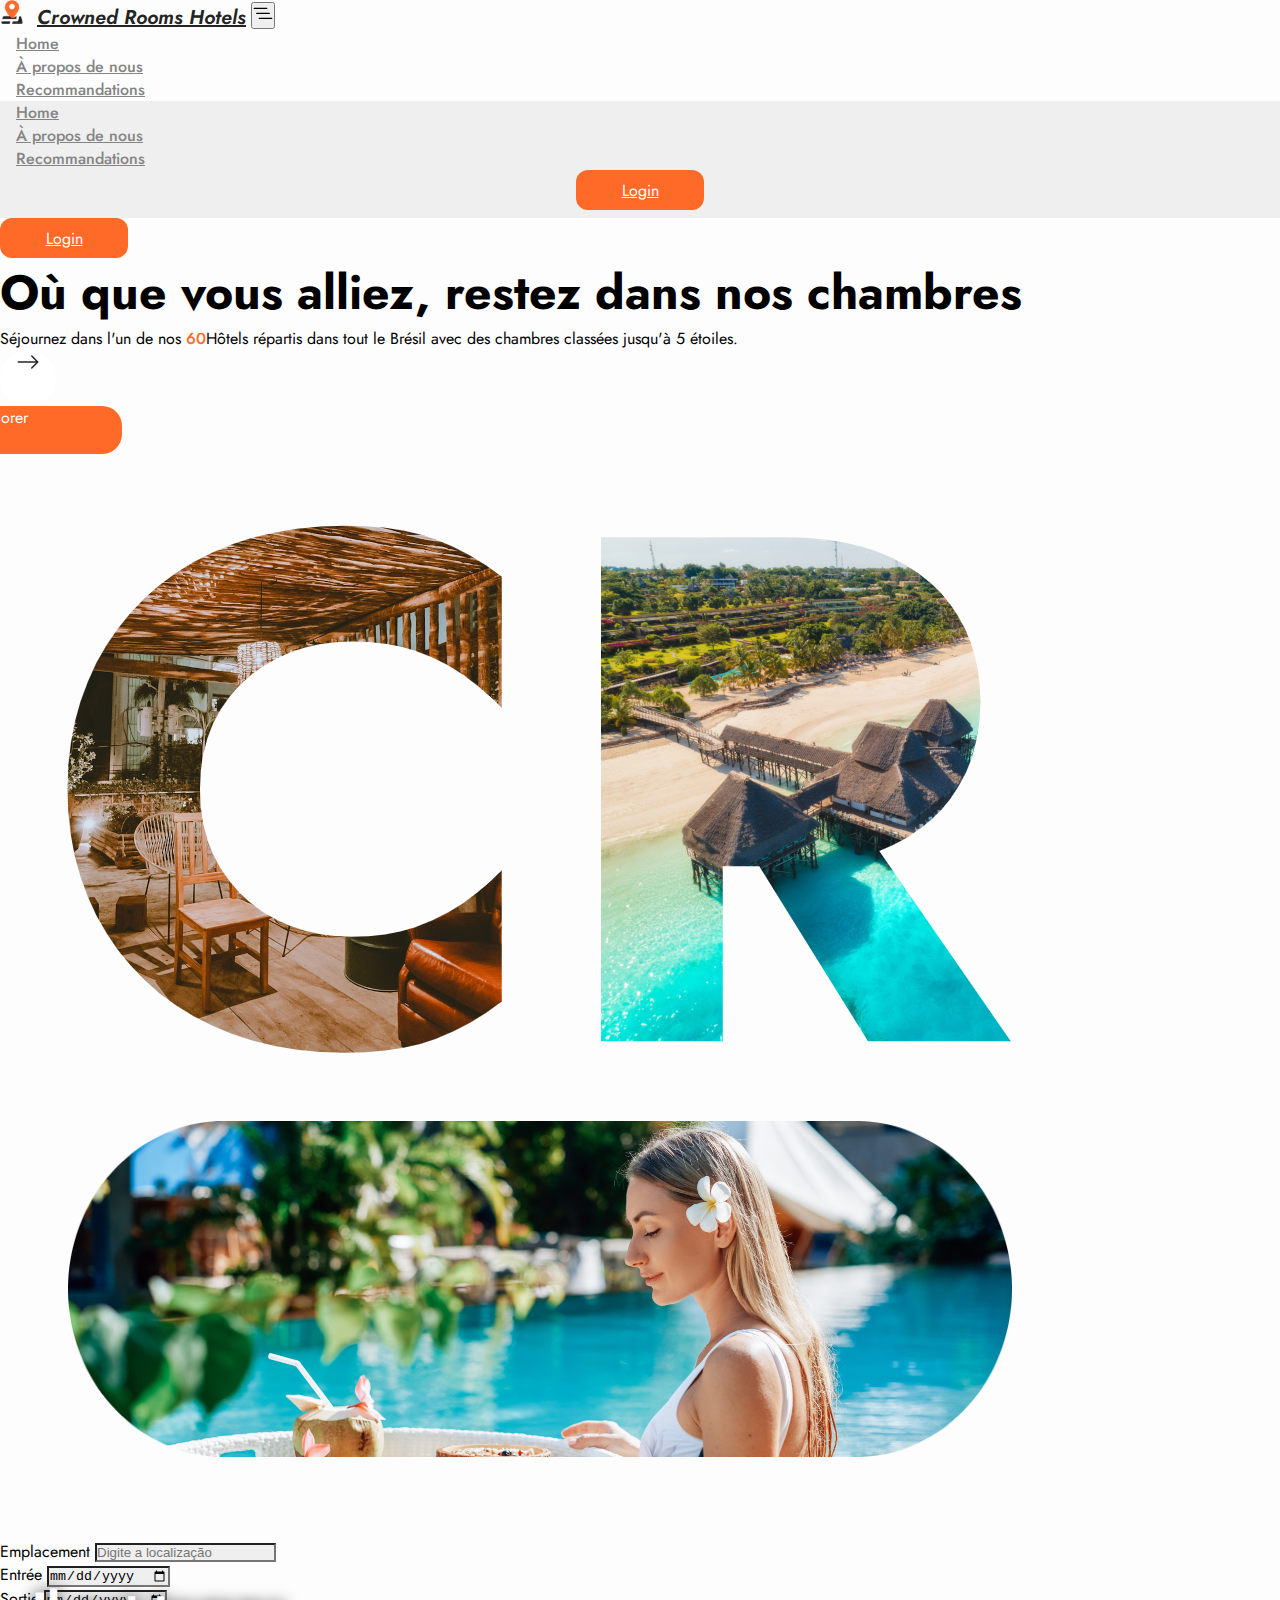
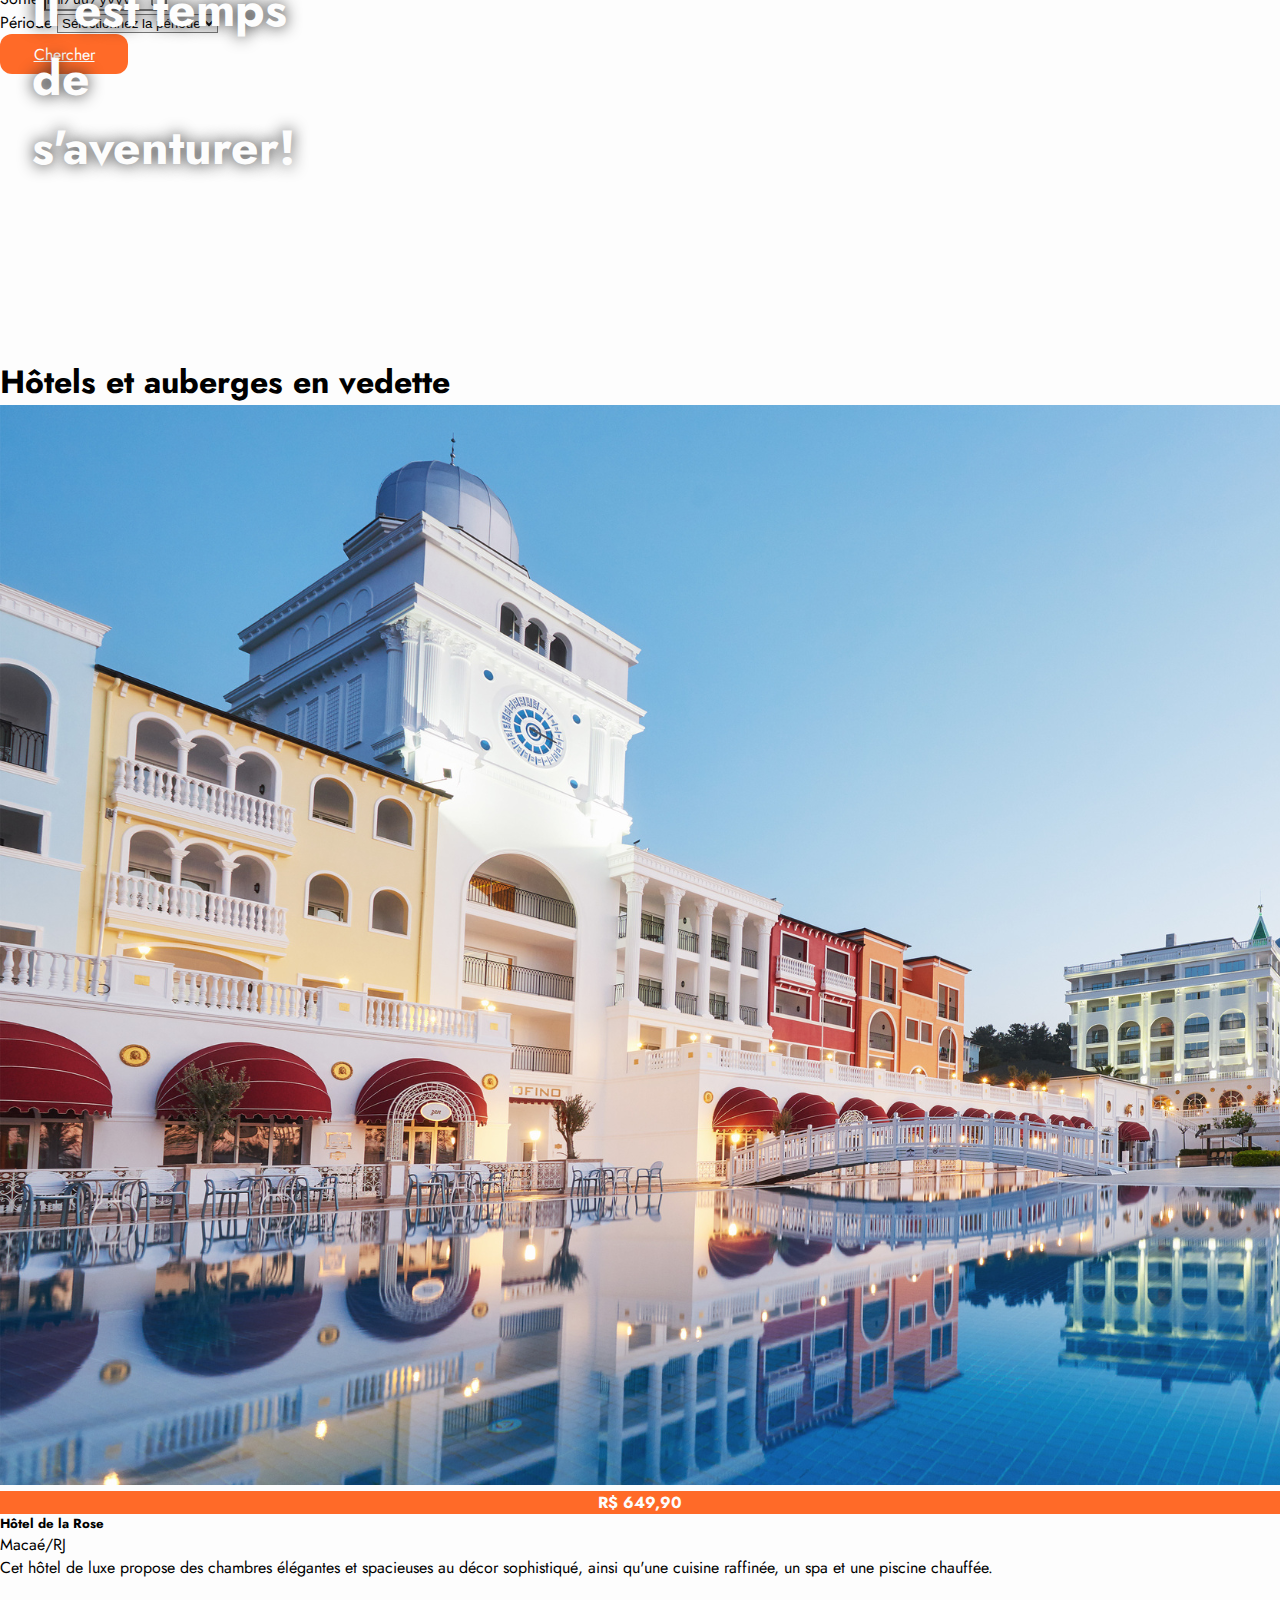
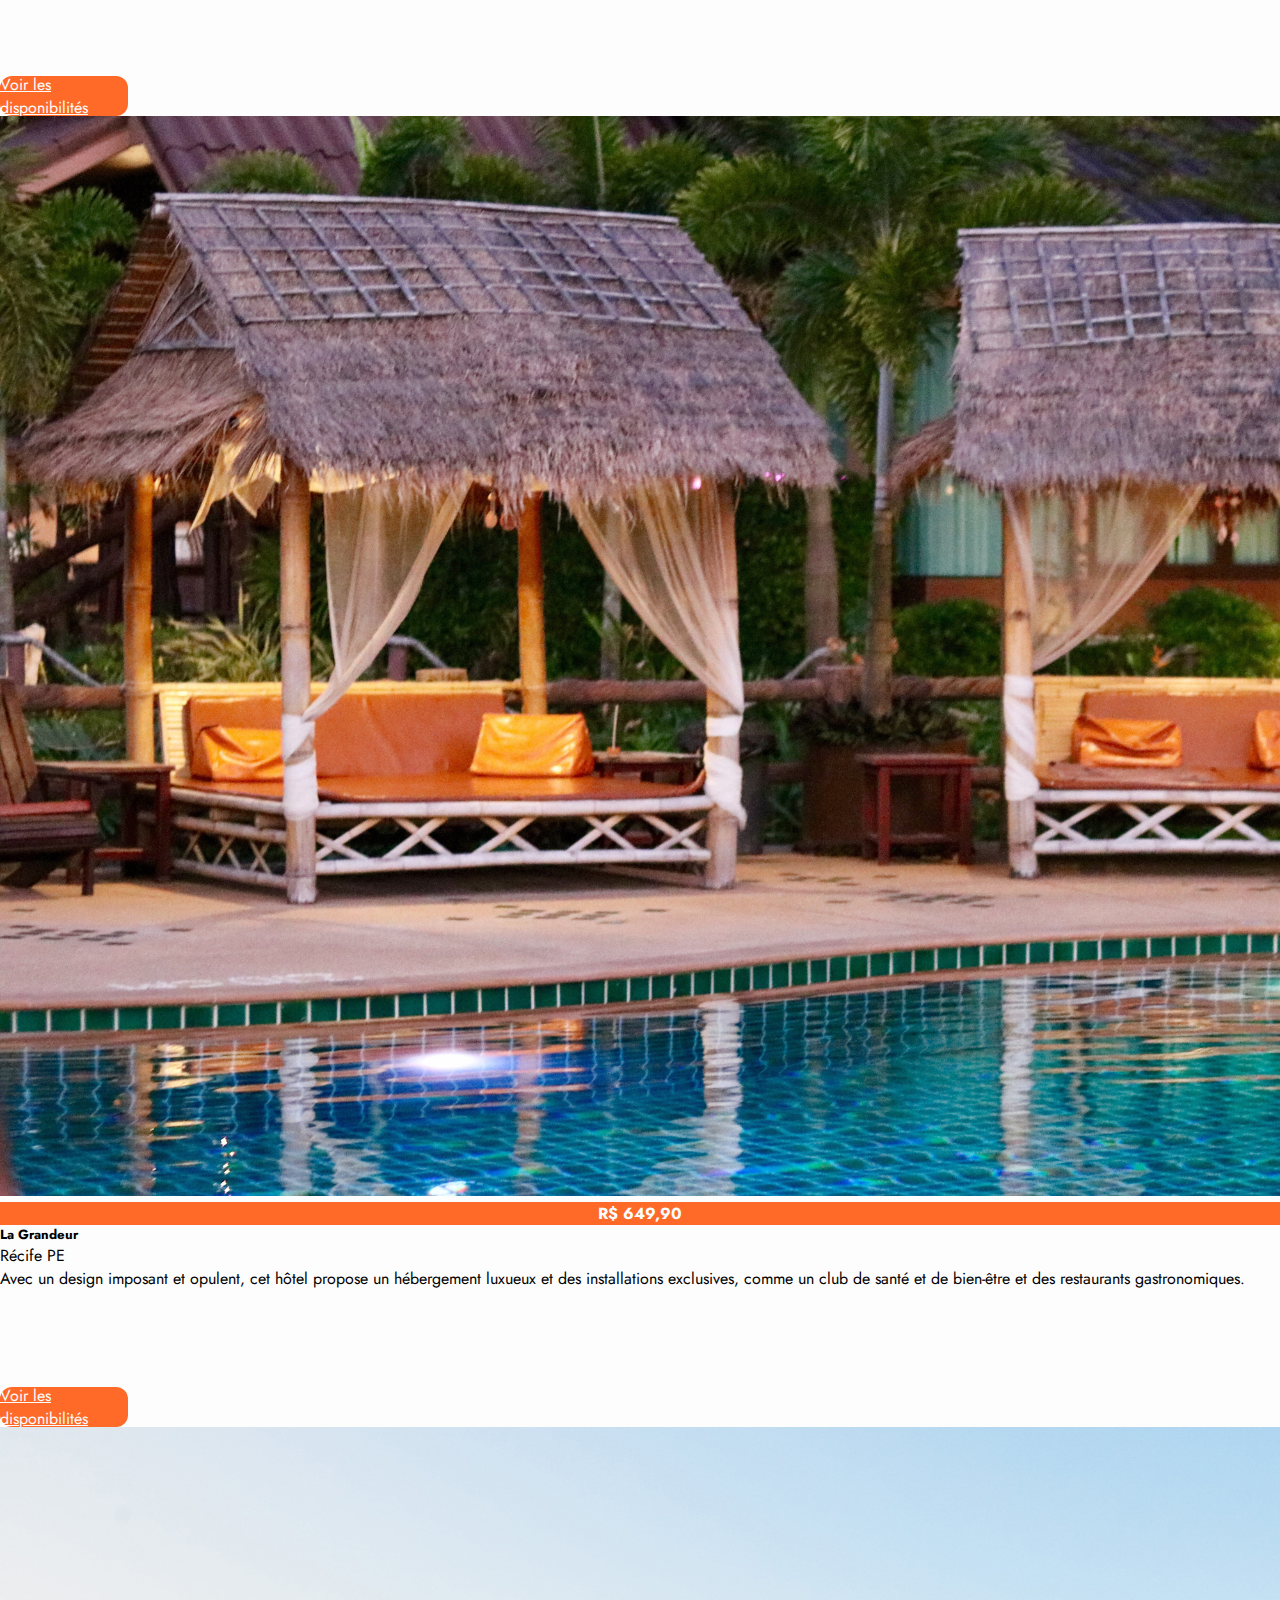
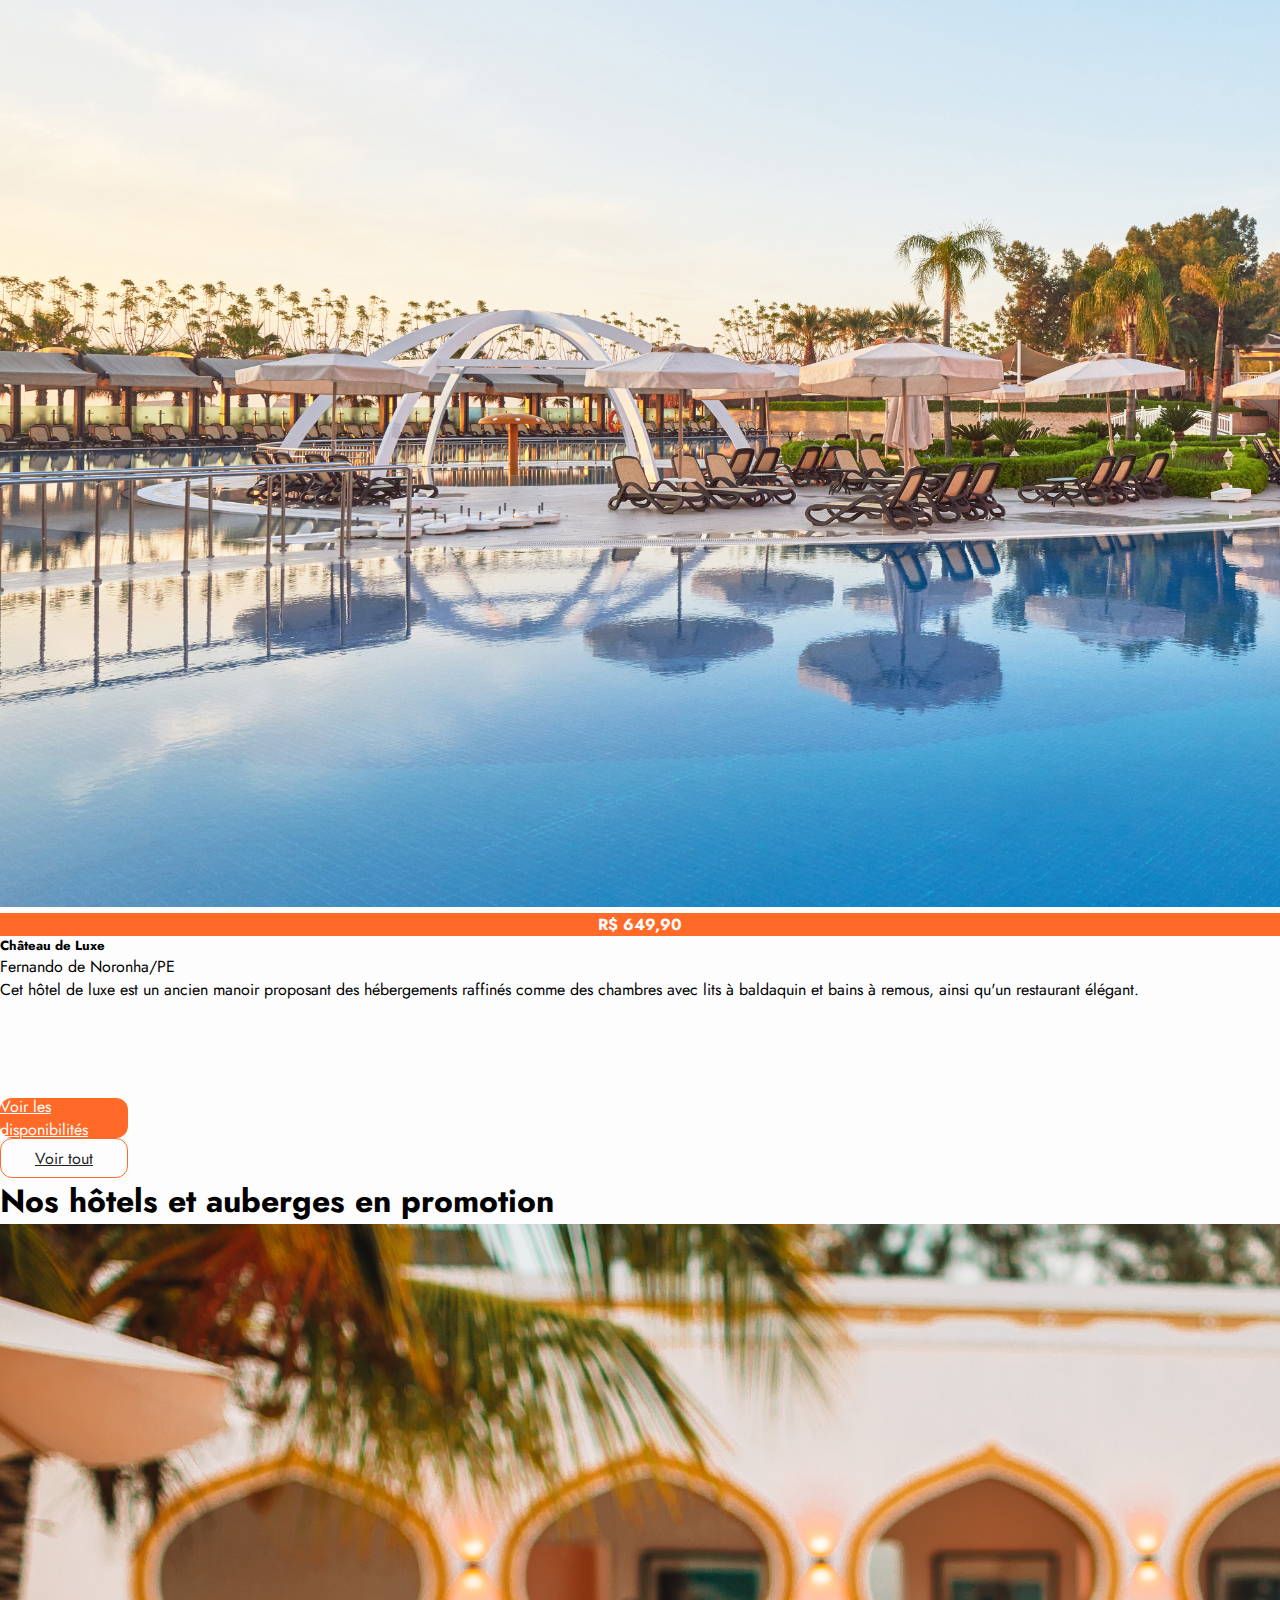
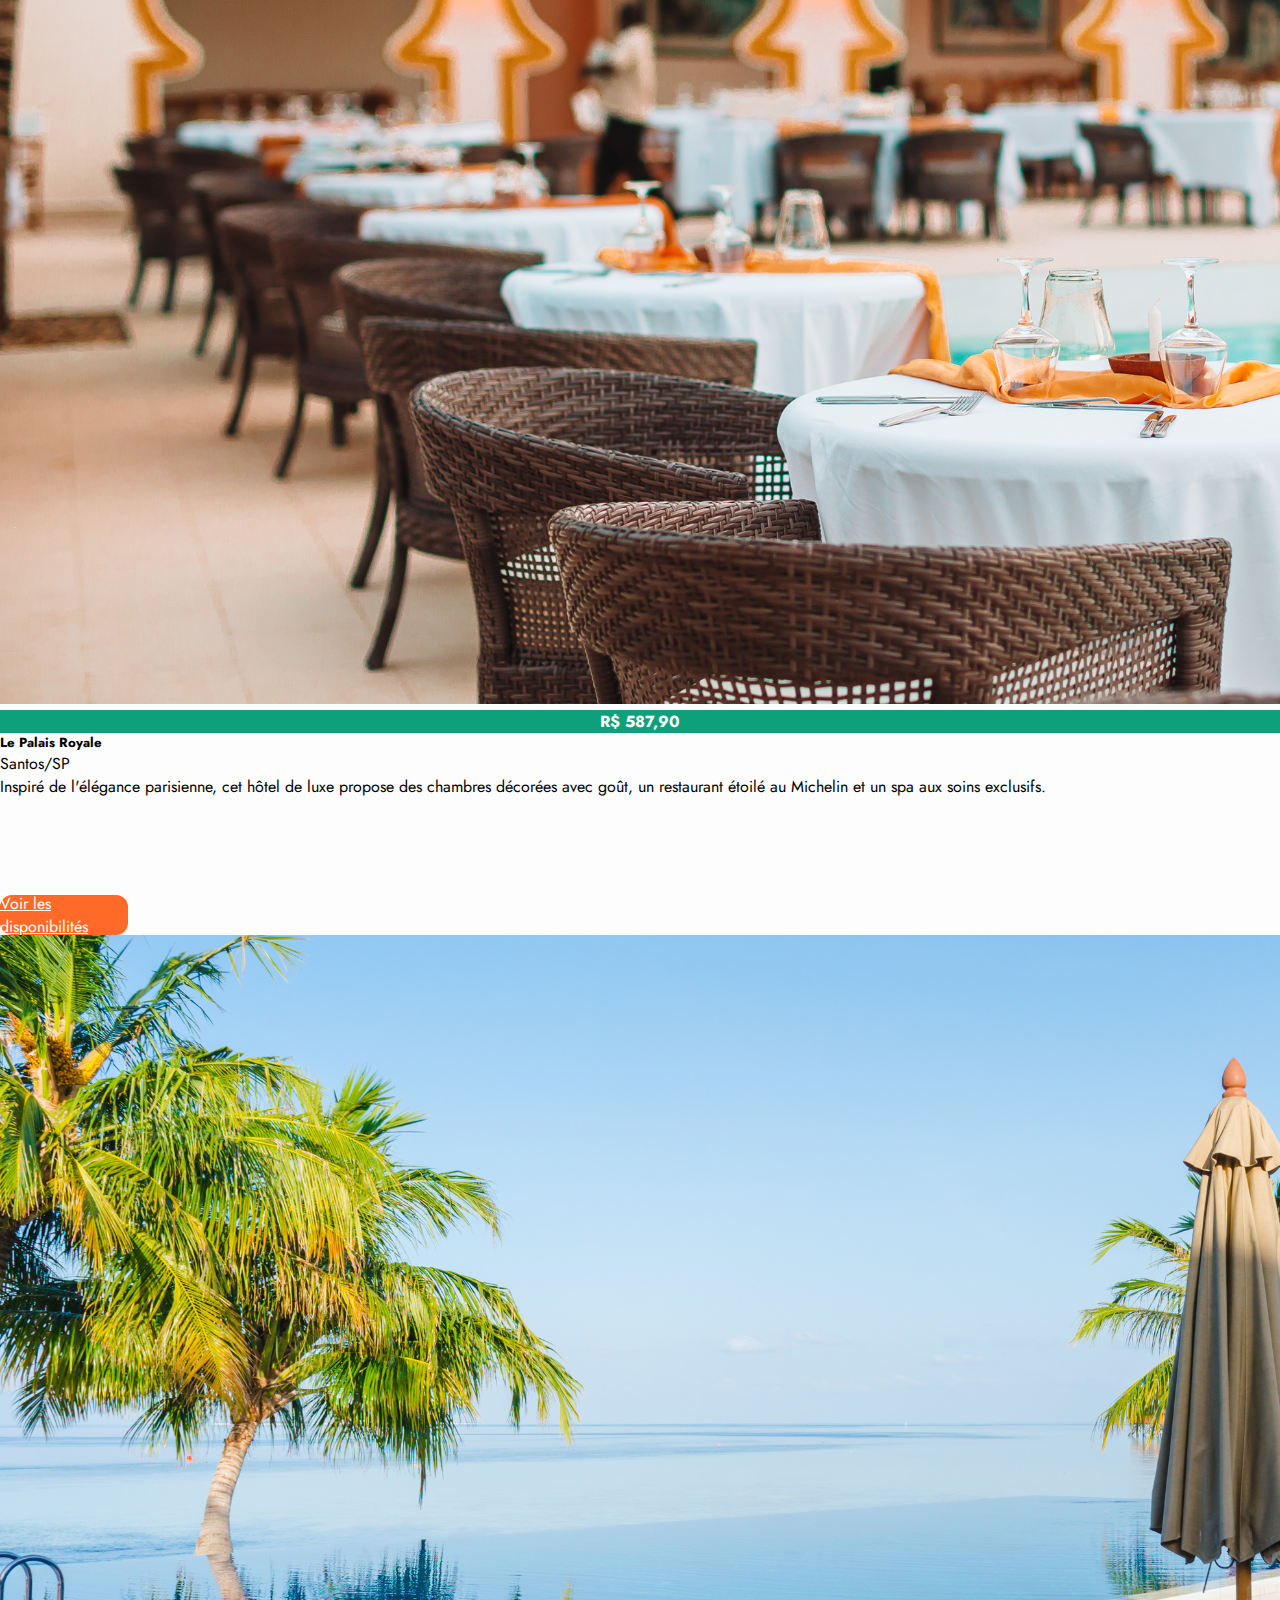
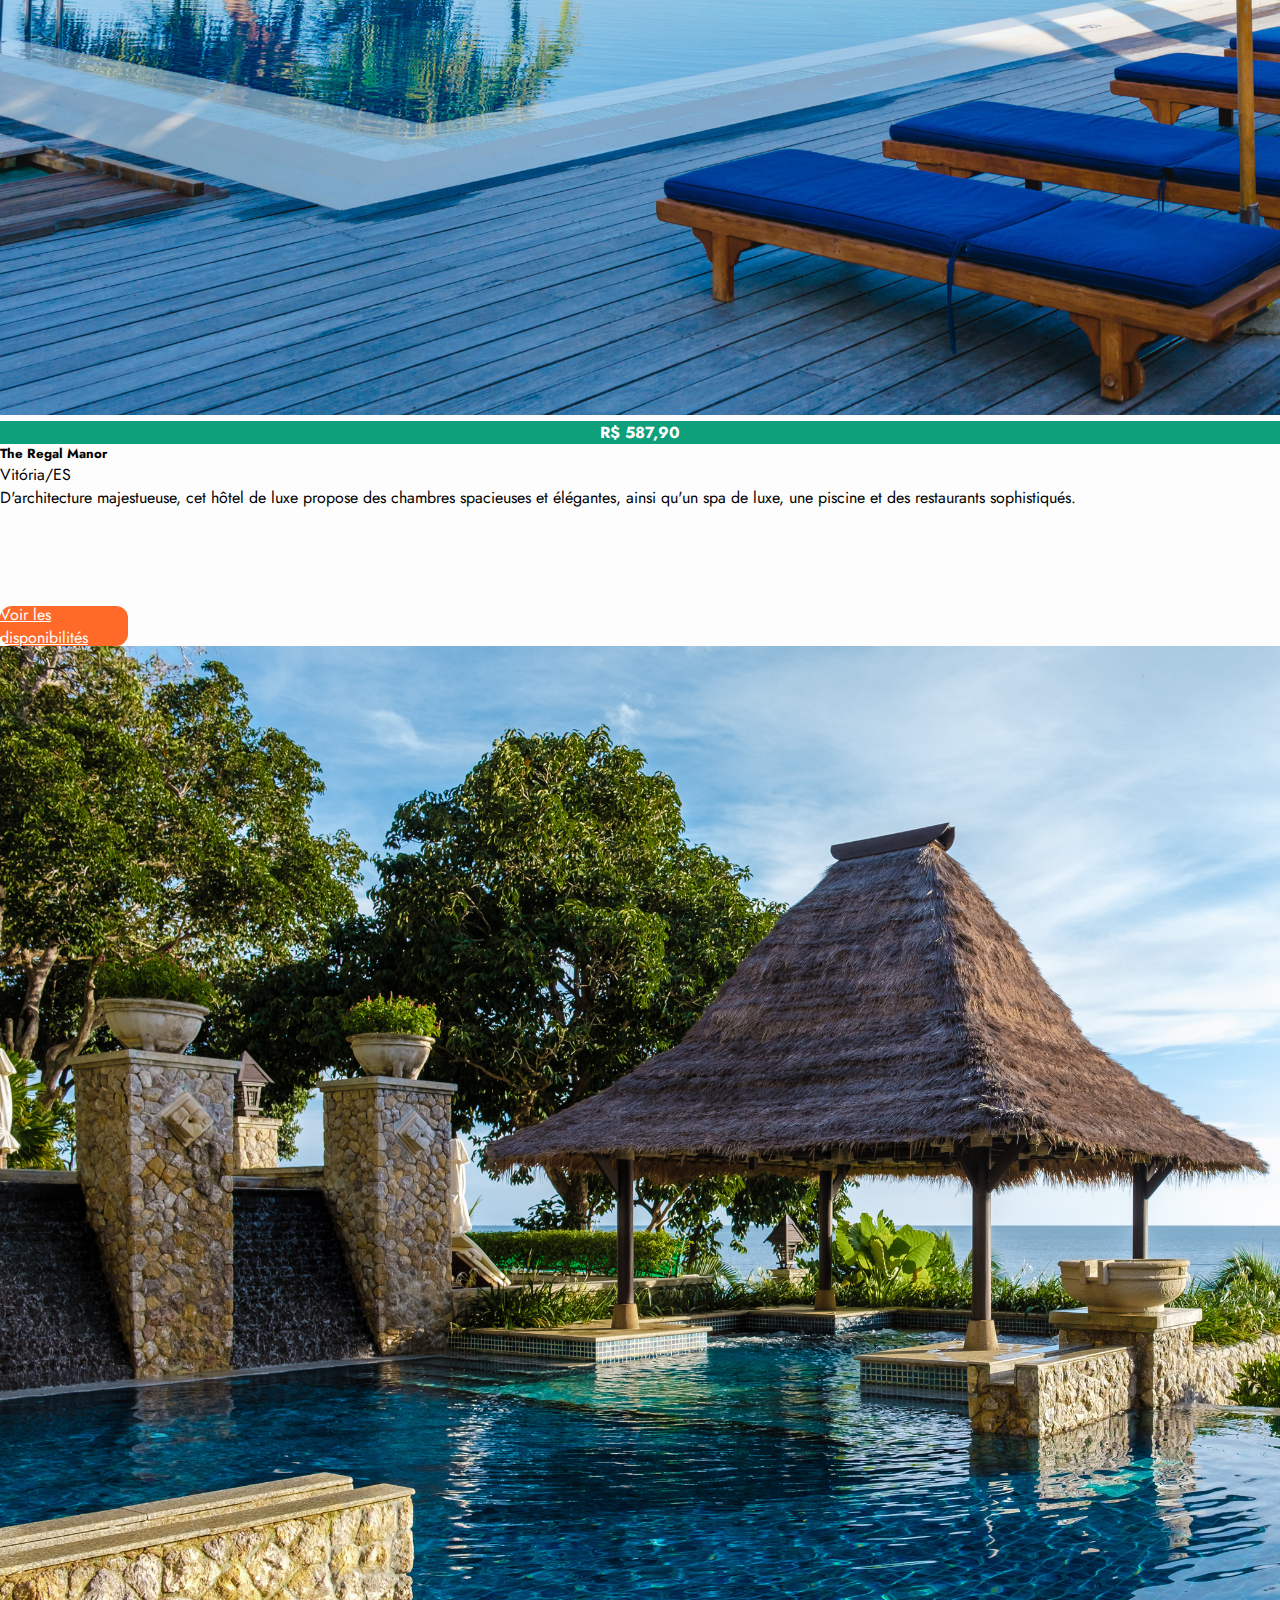
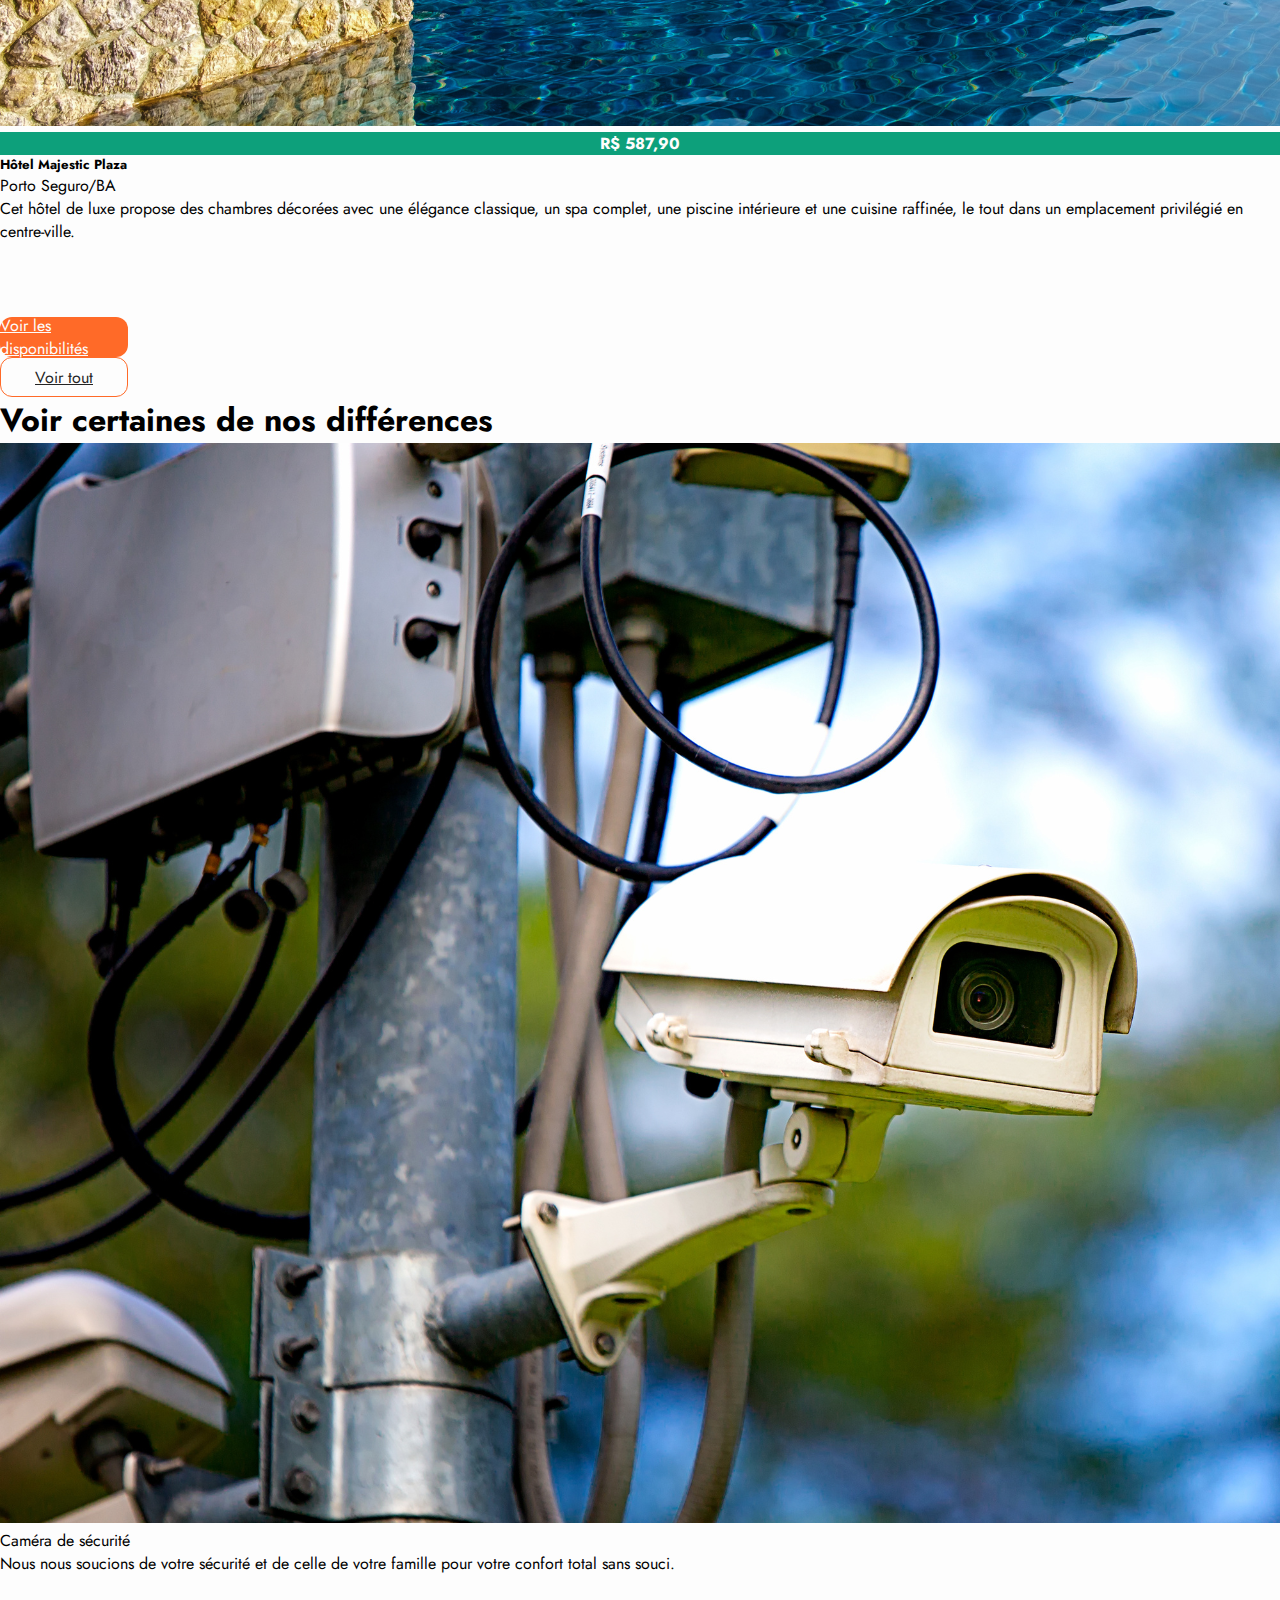
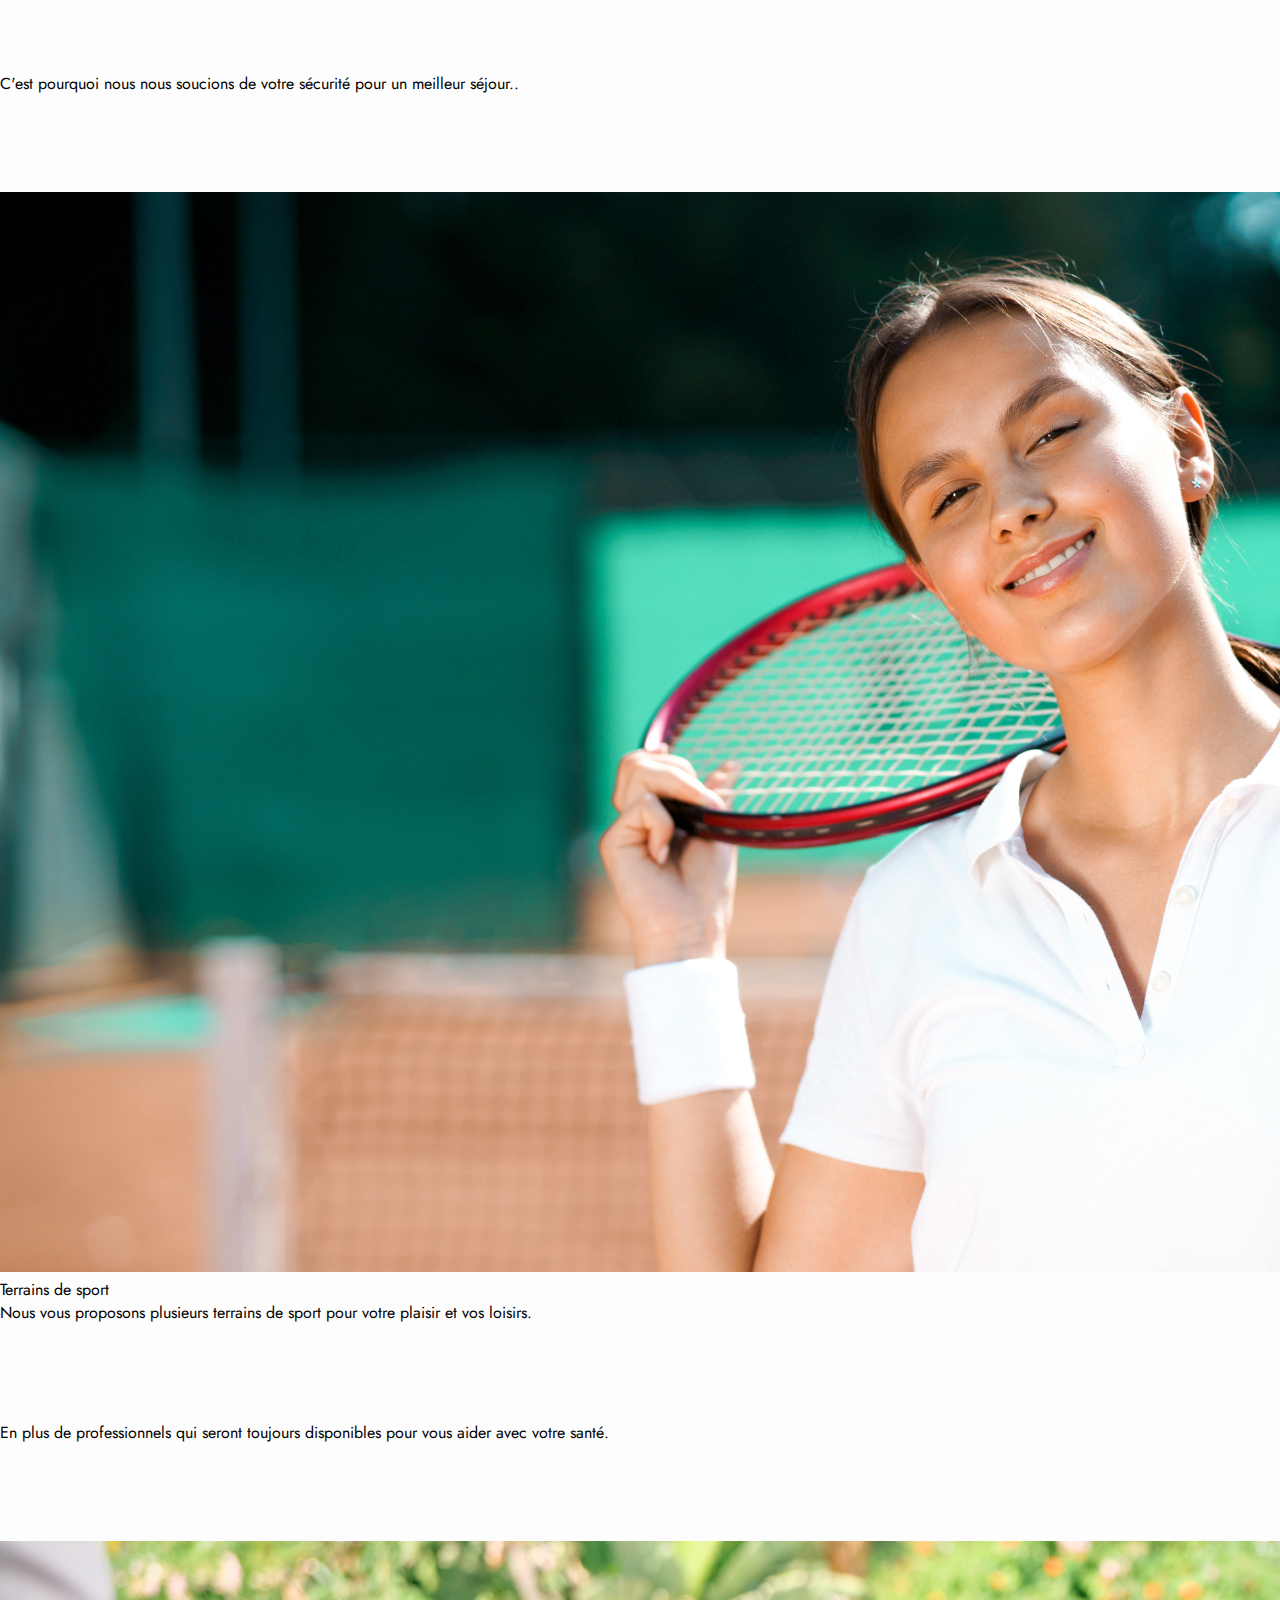
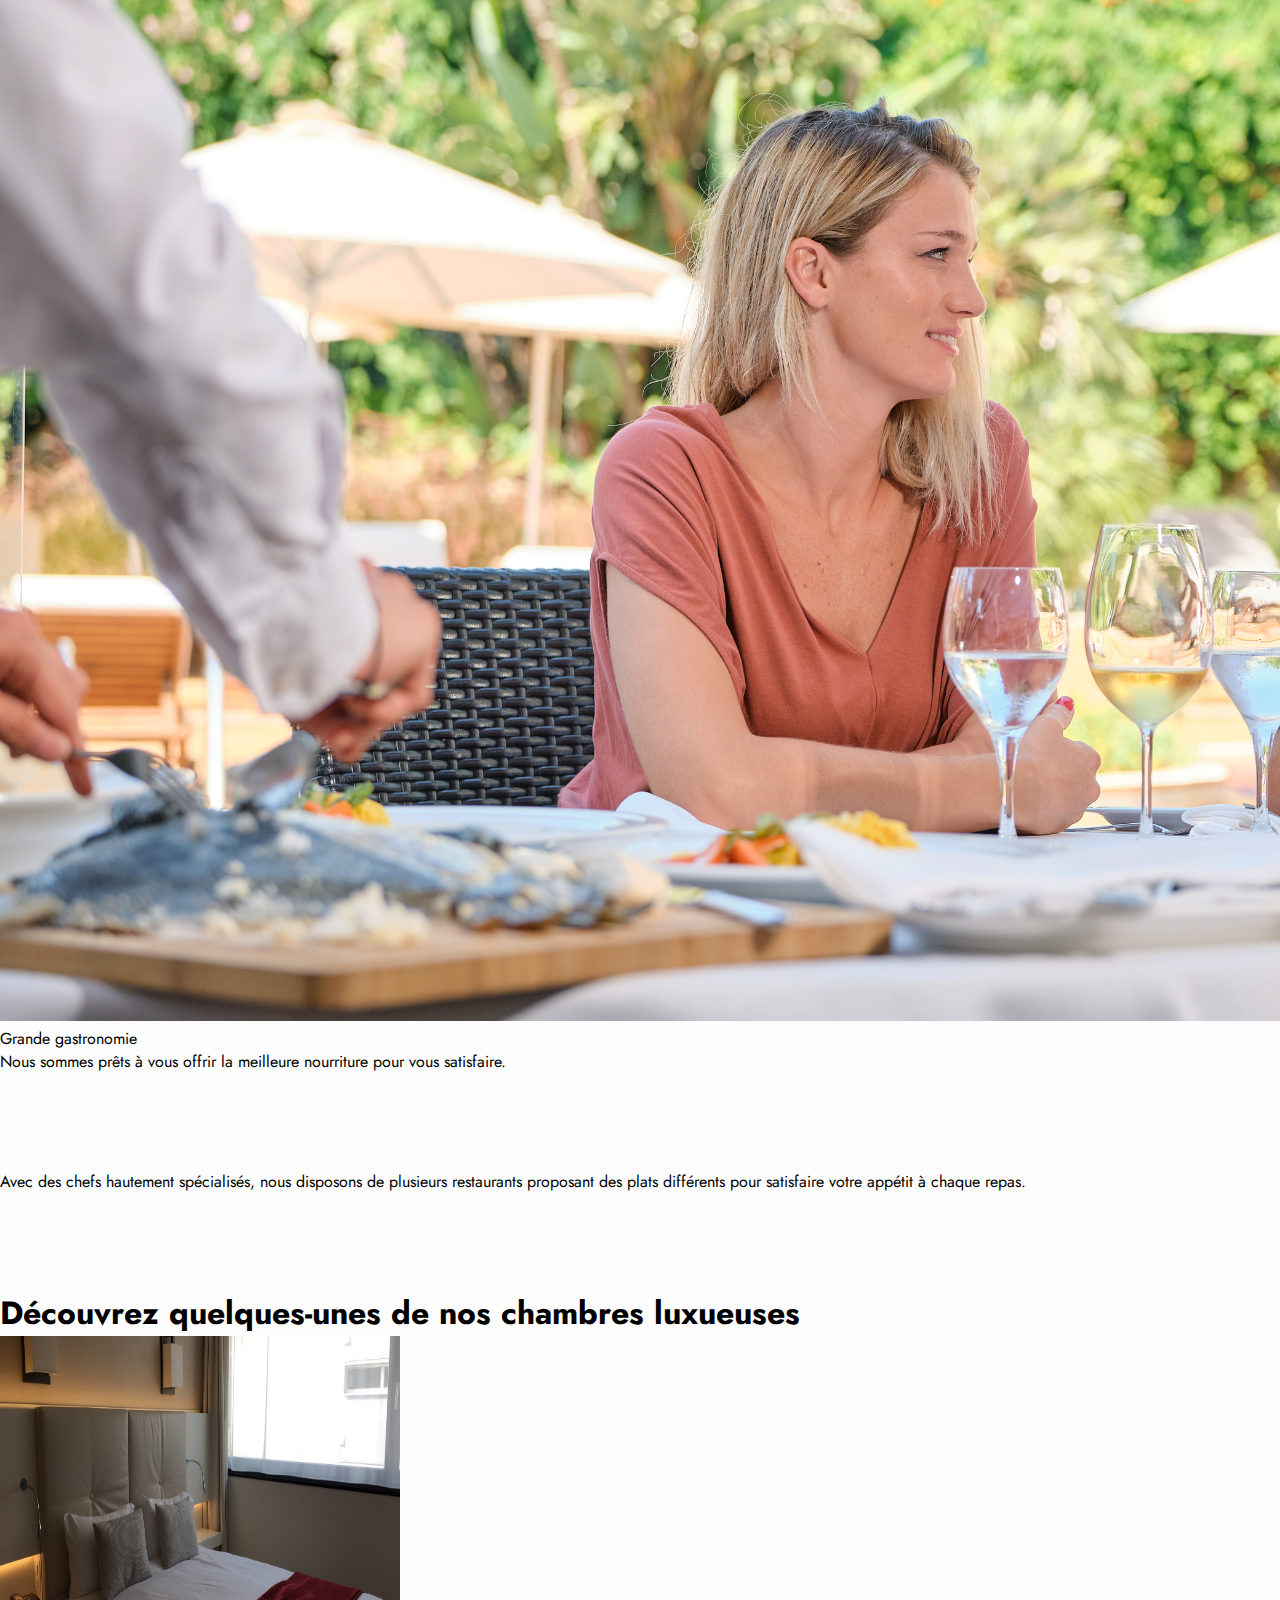
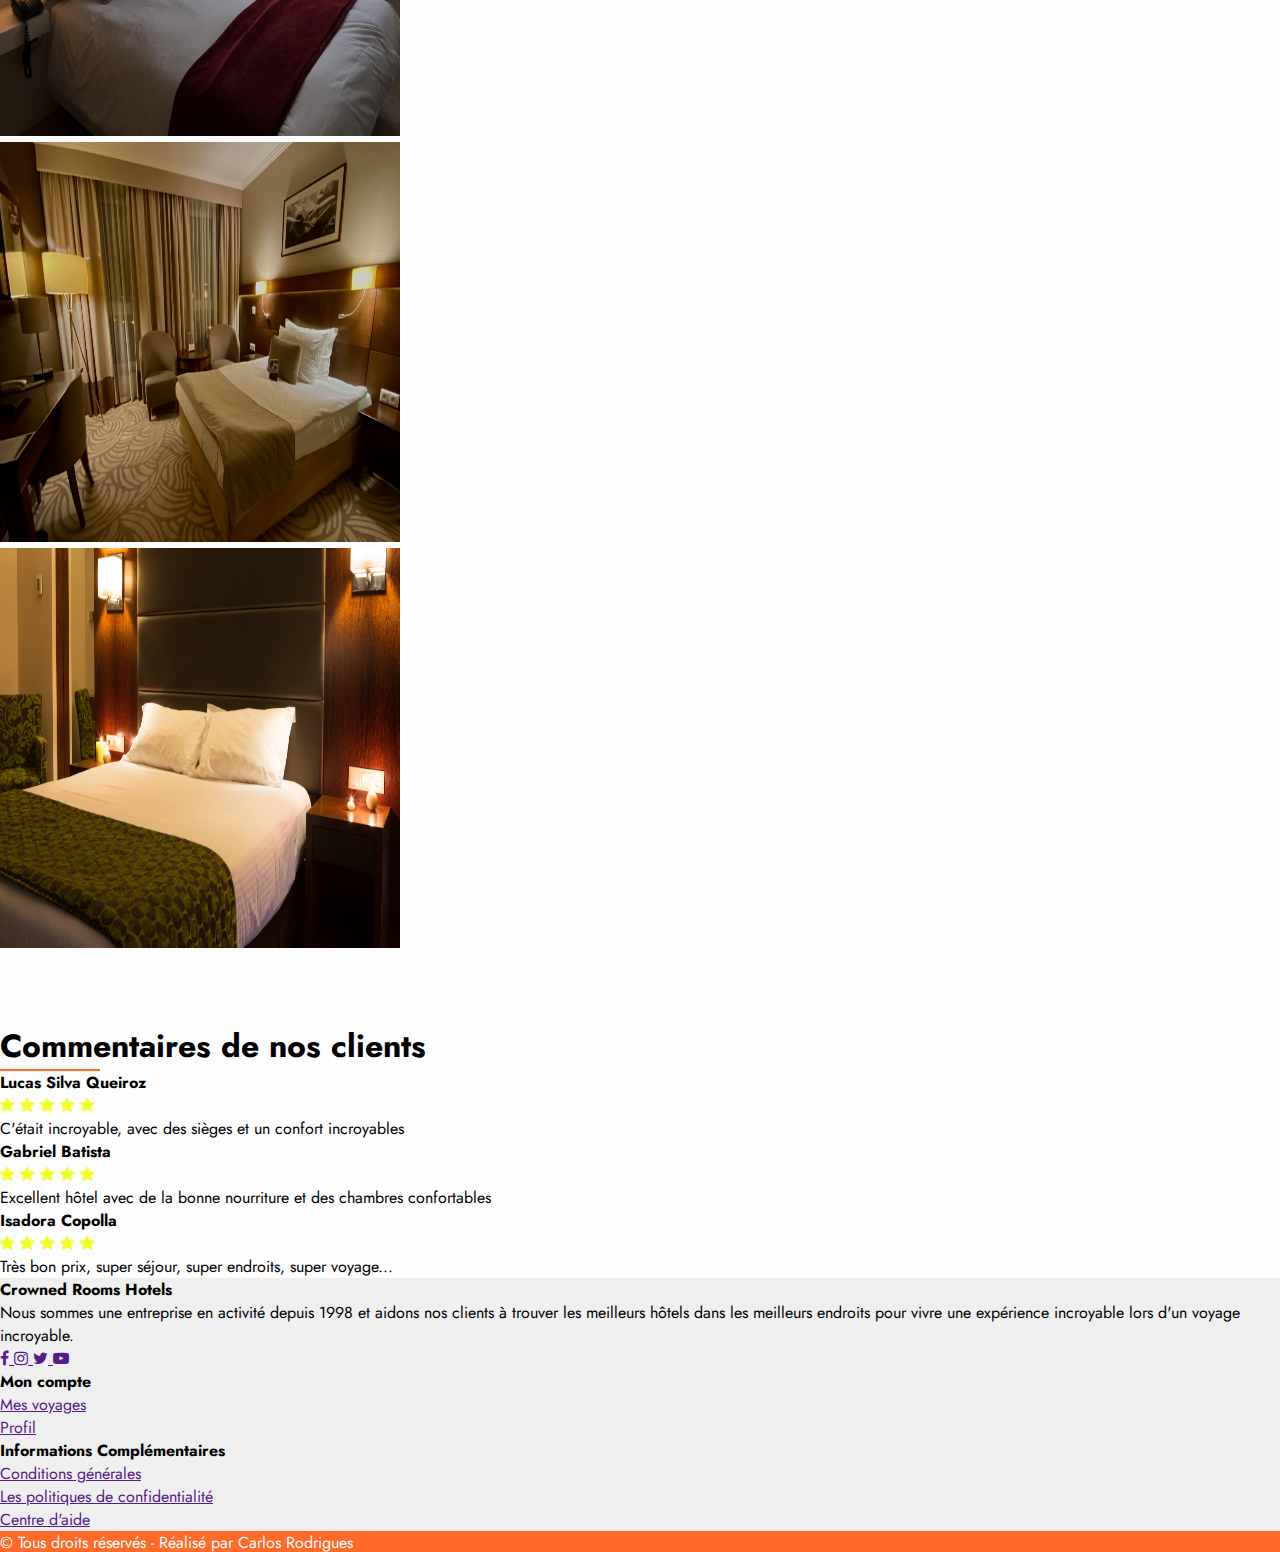
==== index.html @ 97e18ce0 "commit change" ====
<!DOCTYPE html>
<html lang="pt-br">
<head>
    <meta charset="UTF-8">
    <meta http-equiv="X-UA-Compatible" content="IE=edge">
    <meta name="viewport" content="width=device-width, initial-scale=1.0">
    <link href="https://cdn.jsdelivr.net/npm/bootstrap@5.3.0-alpha1/dist/css/bootstrap.min.css" rel="stylesheet" integrity="sha384-GLhlTQ8iRABdZLl6O3oVMWSktQOp6b7In1Zl3/Jr59b6EGGoI1aFkw7cmDA6j6gD" crossorigin="anonymous">
    <link href="https://fonts.googleapis.com/css2?family=Material+Icons" rel="stylesheet">
    <link rel="stylesheet" href="https://stackpath.bootstrapcdn.com/font-awesome/4.7.0/css/font-awesome.min.css"
        integrity="sha384-wvfXpqpZZVQGK6TAh5PVlGOfQNHSoD2xbE+QkPxCAFlNEevoEH3Sl0sibVcOQVnN" crossorigin="anonymous">
    <link rel="stylesheet" href="./assets/css/style.css">
    <link rel="shortcut icon" href="./assets/src/img/favicon.ico" type="image/x-icon">
    <title>CR | Réservation d'hôtel</title>
</head>
<body>
    <nav class="navbar navbar-expand-lg navbar-light bg-white">
        <div class="container d-flex align-items-center">
            <img src="./assets/src/img/logo.png" class="logo img-logo" alt="">
            <a href="#" class="navbar-brand logotype-text d-none d-md-block d-lg-block">Crowned Rooms Hotels</a>
            <button class="navbar-toggler" type="button" data-bs-toggle="collapse" data-bs-target="#navbarNav" aria-controls="navbarNav" aria-expanded="false" aria-label="Toogle Navigation">
                <svg xmlns="http://www.w3.org/2000/svg" width="1.5em" height="1.5em" fill="currentColor" class="bi bi-list-nested" viewBox="0 0 16 16">
                    <path fill-rule="evenodd" d="M4.5 11.5A.5.5 0 0 1 5 11h10a.5.5 0 0 1 0 1H5a.5.5 0 0 1-.5-.5zm-2-4A.5.5 0 0 1 3 7h10a.5.5 0 0 1 0 1H3a.5.5 0 0 1-.5-.5zm-2-4A.5.5 0 0 1 1 3h10a.5.5 0 0 1 0 1H1a.5.5 0 0 1-.5-.5z"/>
                </svg>
            </button>
            <div class="collapse navbar-collapse d-lg-flex justify-content-lg-end" id="navbarNav">
                <ul class="navbar-nav ">
                    <li class="nav-item d-none d-md-block d-lg-block">
                        <a href="#" class="btn menu-link">Home</a>
                    </li>
                    <li class="nav-item d-none d-md-block d-lg-block">
                        <a href="#" class="btn menu-link">À propos de nous</a>
                    </li>
                    <li class="nav-item d-none d-md-block d-lg-block">
                        <a href="#recommendations" class="btn menu-link">Recommandations</a>
                    </li>
                    <li class="nav-item d-block d-md-none d-lg-none mt-2 bg-mobile">
                        <a href="#" class="btn menu-link w-100 mx-0">Home</a>
                    </li>
                    <li class="nav-item d-block d-md-none d-lg-none bg-mobile">
                        <a href="#" class="btn menu-link w-100 mx-0">À propos de nous</a>
                    </li>
                    <li class="nav-item d-block d-md-none d-lg-none bg-mobile">
                        <a href="#recommendations" class="btn menu-link w-100 mx-0">Recommandations</a>
                    </li>
                    <li class="nav-item d-block d-md-none d-lg-none li-button-md bg-mobile">
                        <a href="" type="button" class="btn btn-orange">Login</a>
                    </li>
                    <li class="nav-item d-none d-md-block d-lg-block">
                        <a href="" type="button" class="btn btn-orange ps-lg-5 pe-lg-5">Login</a>
                    </li>
                </ul>
            </div>
        </div>
    </nav>

    <main class="container h-auto mb-5">
        <div class="row row-cols-1 row-cols-md-2 d-flex h-100 align-items-center justify-content-center">
            <div class="col">
                <h1 class="slogan">Où que vous alliez, restez dans nos chambres</h1>
                <p class="fs-5 mt-4">Séjournez dans l'un de nos <span class="span-cont">60</span>Hôtels répartis dans tout le Brésil avec des chambres classées jusqu'à 5 étoiles.</p>
                <a href="#recommendations " class="btn-explore d-flex flex-row align-items-center">
                    <div class="arrow d-flex flex-row align-items-center shadow">
                        <svg xmlns="http://www.w3.org/2000/svg" width="16" height="16" class="bi bi-arrow-right" viewBox="0 0 16 16">
                            <path fill-rule="evenodd" d="M1 8a.5.5 0 0 1 .5-.5h11.793l-3.147-3.146a.5.5 0 0 1 .708-.708l4 4a.5.5 0 0 1 0 .708l-4 4a.5.5 0 0 1-.708-.708L13.293 8.5H1.5A.5.5 0 0 1 1 8z"/>
                        </svg>
                    </div>
                    <div class="text d-flex flex-row align-items-center justify-content-center shadow"><h5>Explorer</h5></div>
                </a>
            </div>
            <div class="col">
                <img src="./assets/src/img/CR.png" class="w-100" alt="">
            </div>
        </div>
    </main>



    <div id="card" class="card border-0 p-1 pt-4 pb-4 p-lg-4 pb-md-0 pb-lg-0 w-75 shadow">
        <div class="card-body">
            <form action="" onsubmit="return false" class="pb-lg-2">
                <div class="row">
                    <div class="col-12 col-md-12 col-lg-3 mb-3">
                        <label for="location" class="form-label fw-bold">Emplacement</label>
                        <input type="text" class="form-control rounded-2" name="location" id="location" placeholder="Digite a localização">
                    </div>

                    <div class="col-12 col-md-12 col-lg-2 mb-3">
                        <label for="check-in" class="form-label fw-bold">Entrée</label>
                        <input type="date" class="form-control rounded-2" name="check-in" id="check-in">
                    </div>

                    <div class="col-12 col-md-12 col-lg-2 mb-3">
                        <label for="check-out" class="form-label fw-bold">Sortie</label>
                        <input type="date" class="form-control rounded-2" name="check-out" id="check-out">
                    </div>

                    <div class="col-12 col-md-12 col-lg-3 mb-3">
                        <label for="periody" class="form-label fw-bold">Période</label>
                        <select class="form-select rounded-2" name="periody" id="periody" aria-label="Selecioce o Período">
                            <option value="" selected>Sélectionnez la période</option>
                            <option value="early">Tôt le matin</option>
                            <option value="morning">Matin</option>
                            <option value="afternoon">Après-midi</option>
                            <option value="evening">Nuit</option>
                        </select>
                    </div>

                    <div class="col-12 col-md-12 col-lg-2 mb-3 pt-3 d-lg-flex align-items-end">
                        <a href="./result.html" class="btn btn-lg btn-orange w-100 p-lg-1">Chercher</a>
                    </div>
                </div>
            </form>
        </div>
    </div>

    <!-- BANNER -->
    
    <section class="w-100 pb-5 pt-lg-4 pb-lg-5">
        <div class="container d-flex flex-row align-items-center bg-img m-auto">
            <h1>Il est temps de s'aventurer!</h1>
        </div>
    </section>


    <section id="recommendations" class="w-100 pb-5 pt-lg-4 pb-lg-5 d-flex flex-column align-items-center">
        <div class="container pt-5 pb-2 pt-lg-5 pb-lg-0">
            <h1 class="fs-4 text-center text-lg-start mb-5 fw-bold">Hôtels et auberges en vedette</h1>
            <div class="row mb-4 mx-0 w-100">
                <div class="col-12 col-md-12 col-lg-4 mb-5">
                    <div class="card border-0 shadow rounded-4 h-100">
                        <div class="position-relative">
                            <img src="./assets/src/img/hotel-1.png" alt="" class="card-img-top rounded-top-4">
                            <span class="position-absolute price bottom-0 right-0 bg-color-orange px-2 pt-1 pb-1">
                                <h4 class="d-flex flex-row w-100 fs-6 m-auto pl-2 p-0 fw-light text-center">R$ 649,90</h4>
                            </span>
                        </div>
    
                        <div class="card-body p-3">
                            <h5 class="card-tilte mb-1">Hôtel de la Rose</h5>
                            <p class="text-muted">Macaé/RJ</p>
                            <p class="card-text">Cet hôtel de luxe propose des chambres élégantes et spacieuses au décor sophistiqué, ainsi qu'une cuisine raffinée, un spa et une piscine chauffée.</p>
                            <a href="./available.html" class="btn btn-orange w-100">Voir les disponibilités</a>
                        </div>
                    </div>
    
                    
                </div>
    
                <div class="col-12 col-md-12 col-lg-4 mb-5">
                    <div class="card border-0 shadow rounded-4 h-100">
                        <div class="position-relative">
                            <img src="./assets/src/img/hotel-2.png" alt="" class="card-img-top rounded-top-4">
                            <span class="position-absolute price bottom-0 right-0 bg-color-orange px-2 pt-1 pb-1">
                                <h4 class="d-flex flex-row w-100 fs-6 m-auto pl-2 p-0 fw-light text-center">R$ 649,90</h4>
                            </span>
                        </div>
    
                        <div class="card-body p-3"> 
                            <h5 class="card-tilte mb-1">La Grandeur</h5>
                            <p class="text-muted">Récife PE</p>
                            <p class="card-text">Avec un design imposant et opulent, cet hôtel propose un hébergement luxueux et des installations exclusives, comme un club de santé et de bien-être et des restaurants gastronomiques.</p>
                            <a href="./unavailable.html" class="btn btn-orange w-100">Voir les disponibilités</a>
                        </div>
                    </div>
    
                    
                </div>
    
                <div class="col-12 col-md-12 col-lg-4 mb-5">
                    <div class="card border-0 shadow rounded-4 h-100">
                        <div class="position-relative">
                            <img src="./assets/src/img/hotel-3.png" alt="" class="card-img-top rounded-top-4">
                            <span class="position-absolute price bottom-0 right-0 bg-color-orange px-2 pt-1 pb-1">
                                <h4 class="d-flex flex-row w-100 fs-6 m-auto pl-2 p-0 fw-light text-center">R$ 649,90</h4>
                            </span>
                        </div>
    
                        <div class="card-body p-3">
                            <h5 class="card-tilte mb-1">Château de Luxe</h5>
                            <p class="text-muted">Fernando de Noronha/PE</p>
                            <p class="card-text">Cet hôtel de luxe est un ancien manoir proposant des hébergements raffinés comme des chambres avec lits à baldaquin et bains à remous, ainsi qu'un restaurant élégant.</p>
                            <a href="" class="btn btn-orange w-100">Voir les disponibilités</a>
                        </div>
                    </div>
    
                    
                </div>
            </div>
            <div class="row">
                <div class="col-12 d-flex justify-content-center">
                    <a href="./all.html" class="btn btn-orange-outline ps-4 pe-4">Voir tout</a>
                </div>
            </div>
        </div>
    </section>


    <section class="w-100 pb-5 pb-lg-5">
        <div class="container">
            <div class="w-100 title mb-5 mb-md-5 mb-lg-5 pt-lg-4 pb-lg-0">
                <h1 class="fs-4 text-center text-lg-start mb-2 fw-bold">Nos hôtels et auberges en promotion</h1>
            </div>
            <div class="row mb-4 mx-0 w-100">
                <div class="col-12 col-md-12 col-lg-4 mb-5">
                    <div class="card border-0 shadow rounded-4 h-100">
                        <div class="position-relative">
                            <img src="./assets/src/img/hotel-4.png" alt="" class="card-img-top rounded-top-4">
                            <span class="position-absolute price bottom-0 right-0 bg-color-green px-2 pt-1 pb-1">
                                <h4 class="d-flex flex-row w-100 fs-6 m-auto pl-2 p-0 fw-light text-center">R$ 587,90</h4>
                            </span>
                        </div>
    
                        <div class="card-body p-3">
                            <h5 class="card-tilte mb-1">Le Palais Royale</h5>
                            <p class="text-muted">Santos/SP</p>
                            <p class="card-text">Inspiré de l'élégance parisienne, cet hôtel de luxe propose des chambres décorées avec goût, un restaurant étoilé au Michelin et un spa aux soins exclusifs.</p>
                            <a href="" class="btn btn-orange w-100">Voir les disponibilités</a>
                        </div>
                    </div>
    
                    
                </div>
    
                <div class="col-12 col-md-12 col-lg-4 mb-5">
                    <div class="card border-0 shadow rounded-4 h-100">
                        <div class="position-relative">
                            <img src="./assets/src/img/hotel-5.png" alt="" class="card-img-top rounded-top-4">
                            <span class="position-absolute price bottom-0 right-0 bg-color-green px-2 pt-1 pb-1">
                                <h4 class="d-flex flex-row w-100 fs-6 m-auto pl-2 p-0 fw-light text-center">R$ 587,90</h4>
                            </span>
                        </div>
    
                        <div class="card-body p-3">
                            <h5 class="card-tilte mb-1">The Regal Manor</h5>
                            <p class="text-muted">Vitória/ES</p>
                            <p class="card-text">D'architecture majestueuse, cet hôtel de luxe propose des chambres spacieuses et élégantes, ainsi qu'un spa de luxe, une piscine et des restaurants sophistiqués.</p>
                            <a href="" class="btn btn-orange w-100">Voir les disponibilités</a>
                        </div>
                    </div>
    
                    
                </div>

                <div class="col-12 col-md-12 col-lg-4 mb-5">
                    <div class="card border-0 shadow rounded-4 h-100">
                        <div class="position-relative">
                            <img src="./assets/src/img/hotel-6.png" alt="" class="card-img-top rounded-top-4">
                            <span class="position-absolute price bottom-0 right-0 bg-color-green px-2 pt-1 pb-1">
                                <h4 class="d-flex flex-row w-100 fs-6 m-auto pl-2 p-0 fw-light text-center">R$ 587,90</h4>
                            </span>
                        </div>
    
                        <div class="card-body p-3">
                            <h5 class="card-tilte mb-1">Hôtel Majestic Plaza</h5>
                            <p class="text-muted">Porto Seguro/BA</p>
                            <p class="card-text">Cet hôtel de luxe propose des chambres décorées avec une élégance classique, un spa complet, une piscine intérieure et une cuisine raffinée, le tout dans un emplacement privilégié en centre-ville.</p>
                            <a href="" class="btn btn-orange w-100">Voir les disponibilités</a>
                        </div>
                    </div>
    
                    
                </div>
                
            </div>
            <div class="row">
                <div class="col-12 d-flex justify-content-center">
                    <a href="./all.html" class="btn btn-orange-outline ps-4 pe-4">Voir tout</a>
                </div>
            </div>
        </div>
    </section>

    <section class="w-100 pb-5 pb-lg-5">
        <div class="container">
            <div class="w-100 title mb-5 mb-md-5 mb-lg-5 pt-lg-4 pb-lg-0">
                <h1 class="fs-4 text-center text-lg-start mb-2 fw-bold">Voir certaines de nos différences</h1>
                <div class="row">
                    <div class="col-12">
                        <div class="row">
                            <div class="col-12 col-md-4 col-lg-4 mb-4">
                                <div class="card border-0">
                                    <img src="./assets/src/img/diferenciais-1.png" alt="" class="card-img-top rounded-top-4">
                                    <div class="card-body">
                                        <div class="card-title">
                                            Caméra de sécurité
                                        </div>
                                        <p class="card-text text-muted h-auto">Nous nous soucions de votre sécurité et de celle de votre famille pour votre confort total sans souci.</p>
                                        <p class="card-text text-muted h-auto">C'est pourquoi nous nous soucions de votre sécurité pour un meilleur séjour..</p>
                                    </div>
                                </div>
                            </div>

                            <div class="col-12 col-md-4 col-lg-4 mb-4">
                                <div class="card border-0">
                                    <img src="./assets/src/img/diferenciais-2.png" alt="" class="card-img-top rounded-top-4">
                                    <div class="card-body">
                                        <div class="card-title">
                                            Terrains de sport
                                        </div>
                                        <p class="card-text text-muted h-auto">Nous vous proposons plusieurs terrains de sport pour votre plaisir et vos loisirs.</p>
                                        <p class="card-text text-muted h-auto">En plus de professionnels qui seront toujours disponibles pour vous aider avec votre santé.</p>
                                    </div>
                                </div>
                            </div>

                            <div class="col-12 col-md-4 col-lg-4 mb-4">
                                <div class="card border-0">
                                    <img src="./assets/src/img/diferenciais-3.png" alt="" class="card-img-top rounded-top-4">
                                    <div class="card-body">
                                        <div class="card-title">
                                            Grande gastronomie
                                        </div>
                                        <p class="card-text text-muted h-auto">Nous sommes prêts à vous offrir la meilleure nourriture pour vous satisfaire.</p>
                                        <p class="card-text text-muted h-auto">Avec des chefs hautement spécialisés, nous disposons de plusieurs restaurants proposant des plats différents pour satisfaire votre appétit à chaque repas.</p>
                                    </div>
                                </div>
                            </div>
                        </div>
                    </div>
                </div>


            </div>
        </div>
    </section>


    <section class="w-100 pb-4 pb-md-4 pt-lg-4 pt-lg-4">
        <div class="container pt-5 pb-2 pt-lg-5 pb-lg-5">
            <h1 class="fs-4 text-center text-lg-start mb-2 fw-bold">Découvrez quelques-unes de nos chambres luxueuses</h1>
            <div id="carouselRooms" class="carousel slide" data-bs-rid="caurosel" >
                <div class="carousel-inner">
                    <div class="carousel-item active">
                        <img src="./assets/src/img/quarto-1.png" alt="" id="carouselRooms-img" class="d-block w-100 rounded-4 carousel-item-img">
                    </div>
                    <div class="carousel-item">
                        <img src="./assets/src/img/quarto-2.png" alt="" id="carouselRooms-img" class="d-block w-100 rounded-4 carousel-item-img">
                    </div>
                    <div class="carousel-item">
                        <img src="./assets/src/img/quarto-3.png" alt="" id="carouselRooms-img" class="d-block w-100 rounded-4 carousel-item-img">
                    </div>
                </div>
                <ol class="carousel-indicators">
                    <li data-bs-target="#carouselRooms" data-bs-slide-to="0" class="active"></li>
                    <li data-bs-target="#carouselRooms" data-bs-slide-to="1"></li>
                    <li data-bs-target="#carouselRooms" data-bs-slide-to="2"></li>
                </ol>
            </div>
        </div>
    </section>

    <section class="w-100 pt-lg-4 pb-lg-5">
        <div class="container pt-5 pb-2 pt-lg-5 pb-lg-5">
            <div class="w-100 title mb-5 mb-md-5 mb-lg-5 pt-lg-0">
                <h1 class="fs-4 text-center text-lg-center mb-2 fw-bold">Commentaires de nos clients</h1>
                <div class="line-orange m-auto"></div>
            </div>
            <div class="row pt-3 pt-mb-3 pt-lg-3">
                <div class="col-12 col-mb-12 col-lg-4 mb-4 mb-md-4">
                    <div class="card border-0 shadow p-2">
                        <div class="card-body">
                            <div class="w-100 m-3">
                                <h4 class="fs-5">Lucas Silva Queiroz</h4>
                                <span class="star"><i class="fa fa-star" aria-hidden="true"></i></span>
                                <span class="star"><i class="fa fa-star" aria-hidden="true"></i></span>
                                <span class="star"><i class="fa fa-star" aria-hidden="true"></i></span>
                                <span class="star"><i class="fa fa-star" aria-hidden="true"></i></span>
                                <span class="star"><i class="fa fa-star" aria-hidden="true"></i></span>
                            </div>
                            <p>C'était incroyable, avec des sièges et un confort incroyables</p>
                        </div>
                    </div>
                </div>
                <div class="col-12 col-mb-12 col-lg-4 mb-4 mb-md-4">
                    <div class="card border-0 shadow p-2">
                        <div class="card-body">
                            <div class="w-100 m-3">
                                <h4 class="fs-5">Gabriel Batista</h4>
                                <span class="star"><i class="fa fa-star" aria-hidden="true"></i></span>
                                <span class="star"><i class="fa fa-star" aria-hidden="true"></i></span>
                                <span class="star"><i class="fa fa-star" aria-hidden="true"></i></span>
                                <span class="star"><i class="fa fa-star" aria-hidden="true"></i></span>
                                <span class="star"><i class="fa fa-star" aria-hidden="true"></i></span>
                            </div>
                            <p>Excellent hôtel avec de la bonne nourriture et des chambres confortables</p>
                        </div>
                    </div>
                </div>
                <div class="col-12 col-mb-12 col-lg-4 mb-4 mb-md-4">
                    <div class="card border-0 shadow p-2">
                        <div class="card-body">
                            <div class="w-100 m-3">
                                <h4 class="fs-5">Isadora Copolla</h4>
                                <span class="star"><i class="fa fa-star" aria-hidden="true"></i></span>
                                <span class="star"><i class="fa fa-star" aria-hidden="true"></i></span>
                                <span class="star"><i class="fa fa-star" aria-hidden="true"></i></span>
                                <span class="star"><i class="fa fa-star" aria-hidden="true"></i></span>
                                <span class="star"><i class="fa fa-star" aria-hidden="true"></i></span>
                            </div>
                            <p>Très bon prix, super séjour, super endroits, super voyage...</p>
                        </div>
                    </div>
                </div>
            </div>
        </div>
    </section>

    <footer class="w-100 bg-grayLight">
        <div class="container pt-5 pt-lg-5 pb-lg-3">
            <div class="row">
                <div class="col-12 col-md-3 col-lg-4 mb-3 mb-md-0 mb-lg-0">
                    <h4 class="fs-4 fw-bold text-uppercase mb-2 mb-md-4 mb-lg-4">Crowned Rooms Hotels</h4>
                    <p class="text-muted">Nous sommes une entreprise en activité depuis 1998 et aidons nos clients à trouver les meilleurs hôtels dans les meilleurs endroits pour vivre une expérience incroyable lors d'un voyage incroyable.</p>
                    <p>
                        <a href="" title="Facebook" class="text-decoration-none text-muted me-1 me-md-1 me-lg-2">
                            <i class="fa fa-facebook" aria-hidden="true"></i>
                        </a>
                        <a href="" title="Instagram" class="text-decoration-none text-muted me-1 me-md-1 me-lg-2">
                            <i class="fa fa-instagram" aria-hidden="true"></i>
                        </a>
                        <a href="" title="Twitter" class="text-decoration-none text-muted me-1 me-md-1 me-lg-2">
                            <i class="fa fa-twitter" aria-hidden="true"></i>
                        </a>
                        <a href="" title="Youtube" class="text-decoration-none text-muted me-1 me-md-1 me-lg-2">
                            <i class="fa fa-youtube-play" aria-hidden="true"></i>
                        </a>
                    </p>
                </div>

                <div class="col-12 col-md-3 col-lg-4 pe-lg-0 ps-lg-5 mb-md-0 md-lg-0">
                    <h4 class="fs-4 fw-bold text-uppercase mb-2 mb-md-4 mb-lg-4">Mon compte</h4>
                    <p class="mb-0">
                        <a href="" class="text-decoration-none text-muted me-1 me-md-1 me-lg-2">
                            Mes voyages
                        </a>
                    </p>
                    <p class="mb-0">
                        <a href="" class="text-decoration-none text-muted me-1 me-md-1 me-lg-2">
                            Profil
                        </a>
                    </p>
                </div>
                <div class="col-12 col-md-3 col-lg-4 mb-3 mb-md-0 md-lg-0">
                    <h4 class="fs-4 fw-bold text-uppercase mb-2 mb-md-4 mb-lg-4">Informations Complémentaires</h4>
                    <p class="mb-0">
                        <a href="" class="text-decoration-none text-muted me-1 me-md-1 me-lg-2">
                            Conditions générales
                        </a>
                    </p>
                    <p class="mb-0">
                        <a href="" class="text-decoration-none text-muted me-1 me-md-1 me-lg-2">
                            Les politiques de confidentialité
                        </a>
                    </p>
                    <p class="mb-0">
                        <a href="" class="text-decoration-none text-muted me-1 me-md-1 me-lg-2">
                            Centre d'aide
                        </a>
                    </p>
                </div>
            </div>
        </div>
        <div class="w-100 bg-color-orange d-flex flex-column align-items-center justify-content-center">
            <p class="mb-0 pt-1 pb-1">
                &copy; Tous droits réservés - Réalisé par Carlos Rodrigues
            </p>
        </div>
    </footer>
</body>




<script src="https://cdn.jsdelivr.net/npm/@popperjs/core@2.11.6/dist/umd/popper.min.js" integrity="sha384-oBqDVmMz9ATKxIep9tiCxS/Z9fNfEXiDAYTujMAeBAsjFuCZSmKbSSUnQlmh/jp3" crossorigin="anonymous"></script>
<script src="https://cdn.jsdelivr.net/npm/bootstrap@5.3.0-alpha1/dist/js/bootstrap.min.js" integrity="sha384-mQ93GR66B00ZXjt0YO5KlohRA5SY2XofN4zfuZxLkoj1gXtW8ANNCe9d5Y3eG5eD" crossorigin="anonymous"></script>

</html>
---- assets/css/style.css ----
@import url("https://fonts.googleapis.com/css2?family=Akshar:wght@300&family=DM+Sans:ital,wght@0,400;0,500;0,700;1,400;1,500;1,700&family=Jost:ital,wght@0,100;0,200;0,300;0,400;0,500;0,600;0,700;0,800;0,900;1,100;1,200;1,300;1,400;1,500;1,600;1,700;1,800;1,900&family=Kdam+Thmor+Pro&family=Lato:wght@400;700;900&family=Montserrat:ital,wght@0,100;0,200;0,400;0,500;0,600;0,700;0,800;0,900;1,100;1,200;1,300;1,400;1,500;1,600;1,700;1,800;1,900&family=Oswald:wght@300&family=Quicksand:wght@300;400;500;600;700&family=Roboto+Mono:ital,wght@0,400;0,500;0,600;0,700;1,400;1,600;1,700&family=Saira:ital,wght@0,100;0,200;0,300;0,400;0,500;0,600;0,700;0,800;0,900;1,100;1,200;1,300;1,400;1,500;1,600;1,700;1,800;1,900&display=swap");
@import url("./bootstrap-alterations.css");
@import url("./position.css");
@import url("./colors.css");
@import url("./buttons.css");
* {
  margin: 0;
  padding: 0;
  box-sizing: border-box;
}

html, body {
  font-family: "Jost", sans-serif;
  width: 100%;
  height: 100vh;
  background-color: #fdfdfd;
  scroll-behavior: smooth;
}

nav.navbar div.container img.img-logo {
  width: 24px;
  height: 24px;
}
nav.navbar div.container a.logotype-text {
  padding: 0;
  margin: 0 0 0 8px;
  font-style: italic;
  font-size: 20px;
  font-weight: 600;
  height: 24px;
  color: #242424;
}
nav.navbar div.container div#navbarNav ul li a.menu-link {
  font-size: 16px;
  font-weight: 500;
  margin: 0 16px 0 16px;
  color: #848484;
  transition: all 0.5s;
  border-radius: 0;
  border: none;
}
nav.navbar div.container div#navbarNav ul li a.menu-link:hover, nav.navbar div.container div#navbarNav ul li a.menu-link:active {
  color: #242424;
}
nav.navbar div.container div#navbarNav ul li.bg-mobile {
  background-color: #efefef;
}
nav.navbar div.container div#navbarNav ul li.li-button-md {
  display: flex;
  flex-direction: row;
  align-items: center;
  justify-content: center;
  width: 100%;
  padding-bottom: 8px;
}
nav.navbar div.container div#navbarNav ul li.li-button-md a {
  margin: auto;
}

.slogan {
  font-size: 48px;
}

.span-cont {
  color: #ff6a28;
  font-weight: 500;
}

a.btn-explore {
  text-decoration: none;
  width: 178px;
  transition: all 0.5s;
}
a.btn-explore div.arrow {
  width: 56px;
  height: 56px;
  background-color: #fff;
  border-radius: 50%;
  transition: all 0.5s;
  z-index: 2;
}
a.btn-explore div.arrow svg {
  display: block;
  margin: 0 auto;
  width: 24px;
  height: 24px;
}
a.btn-explore div.arrow svg path {
  fill: #242424;
}
a.btn-explore div.text {
  height: 48px;
  width: 150px;
  transition: all 0.5s;
  background-color: #ff6a28;
  border-radius: 20px;
  margin-left: -28px;
  z-index: 1;
}
a.btn-explore div.text h5 {
  padding: 0;
  margin: 0;
  color: #fdfdfd;
  font-size: 16px;
  font-weight: 400;
}
a.btn-explore:hover div.arrow {
  margin-left: 12px;
}
a.btn-explore:hover div.text {
  background-color: #f75915;
}

div.bg-img {
  width: 100%;
  height: 384px;
  border-radius: 48px;
  background-image: url("../../assets/src/img/background.png");
  background-position: center center;
}
div.bg-img h1 {
  color: #fdfdfd;
  text-shadow: 0 0 16px #242424;
  width: 288px;
  margin-left: 32px;
  font-size: 48px;
}

div#card {
  margin: auto;
  margin-bottom: -99px;
  background-color: #fdfdfd;
  display: flex;
  flex-direction: row;
  border-radius: 16px;
}
div#card div.card-body form div.row div input, div#card div.card-body form div.row div select {
  background-color: #efefef;
}
div#card div.card-body form div.row div input:focus, div#card div.card-body form div.row div input:active, div#card div.card-body form div.row div select:focus, div#card div.card-body form div.row div select:active {
  border: 1px solid #ff9c71;
  box-shadow: none;
}

.form-control {
  background-color: #efefef;
}
.form-control:focus, .form-control:active {
  border: 1px solid #ff9c71;
  box-shadow: none;
}

span.price {
  display: flex;
  flex-direction: row;
  align-items: center;
  text-align: center;
  justify-content: center;
}

.card-text {
  height: 120px;
}

@media (min-width: 768px) {
  #carouselRooms-img {
    width: 400px;
    height: 400px;
  }
}
@media (min-width: 992px) {
  #carouselRooms-img {
    width: 400px;
    height: 400px;
  }
}
@media (min-width: 1200px) {
  #carouselRooms-img {
    width: 400px;
    height: 400px;
  }
}
.star i {
  color: #f1ff28;
}

.bg-grayLight {
  background-color: #efefef;
}

.line-orange {
  width: 100px;
  border: 1px solid #ff6a28;
}

#bg-result {
  background-image: url("../src/img/diferenciais-3.png");
  background-size: cover;
  background-position: center;
  background-repeat: no-repeat;
  width: 100%;
  height: 80vh;
}

.btn-tooltip-default svg {
  width: 16px;
  height: 16px;
  fill: #ff6a28;
  background-color: transparent;
  box-shadow: none;
  padding: 0px;
  outline: none;
}
.btn-tooltip-default svg:hover {
  fill: #f75915;
}

@media (min-width: 992px) {
  .card-img-search {
    height: 232px;
    width: 276.33px;
    -o-object-fit: cover;
       object-fit: cover;
  }
}
.login-page {
  width: 100%;
  height: 100%;
  background-image: url("../src/img/background.png");
}/*# sourceMappingURL=style.css.map */
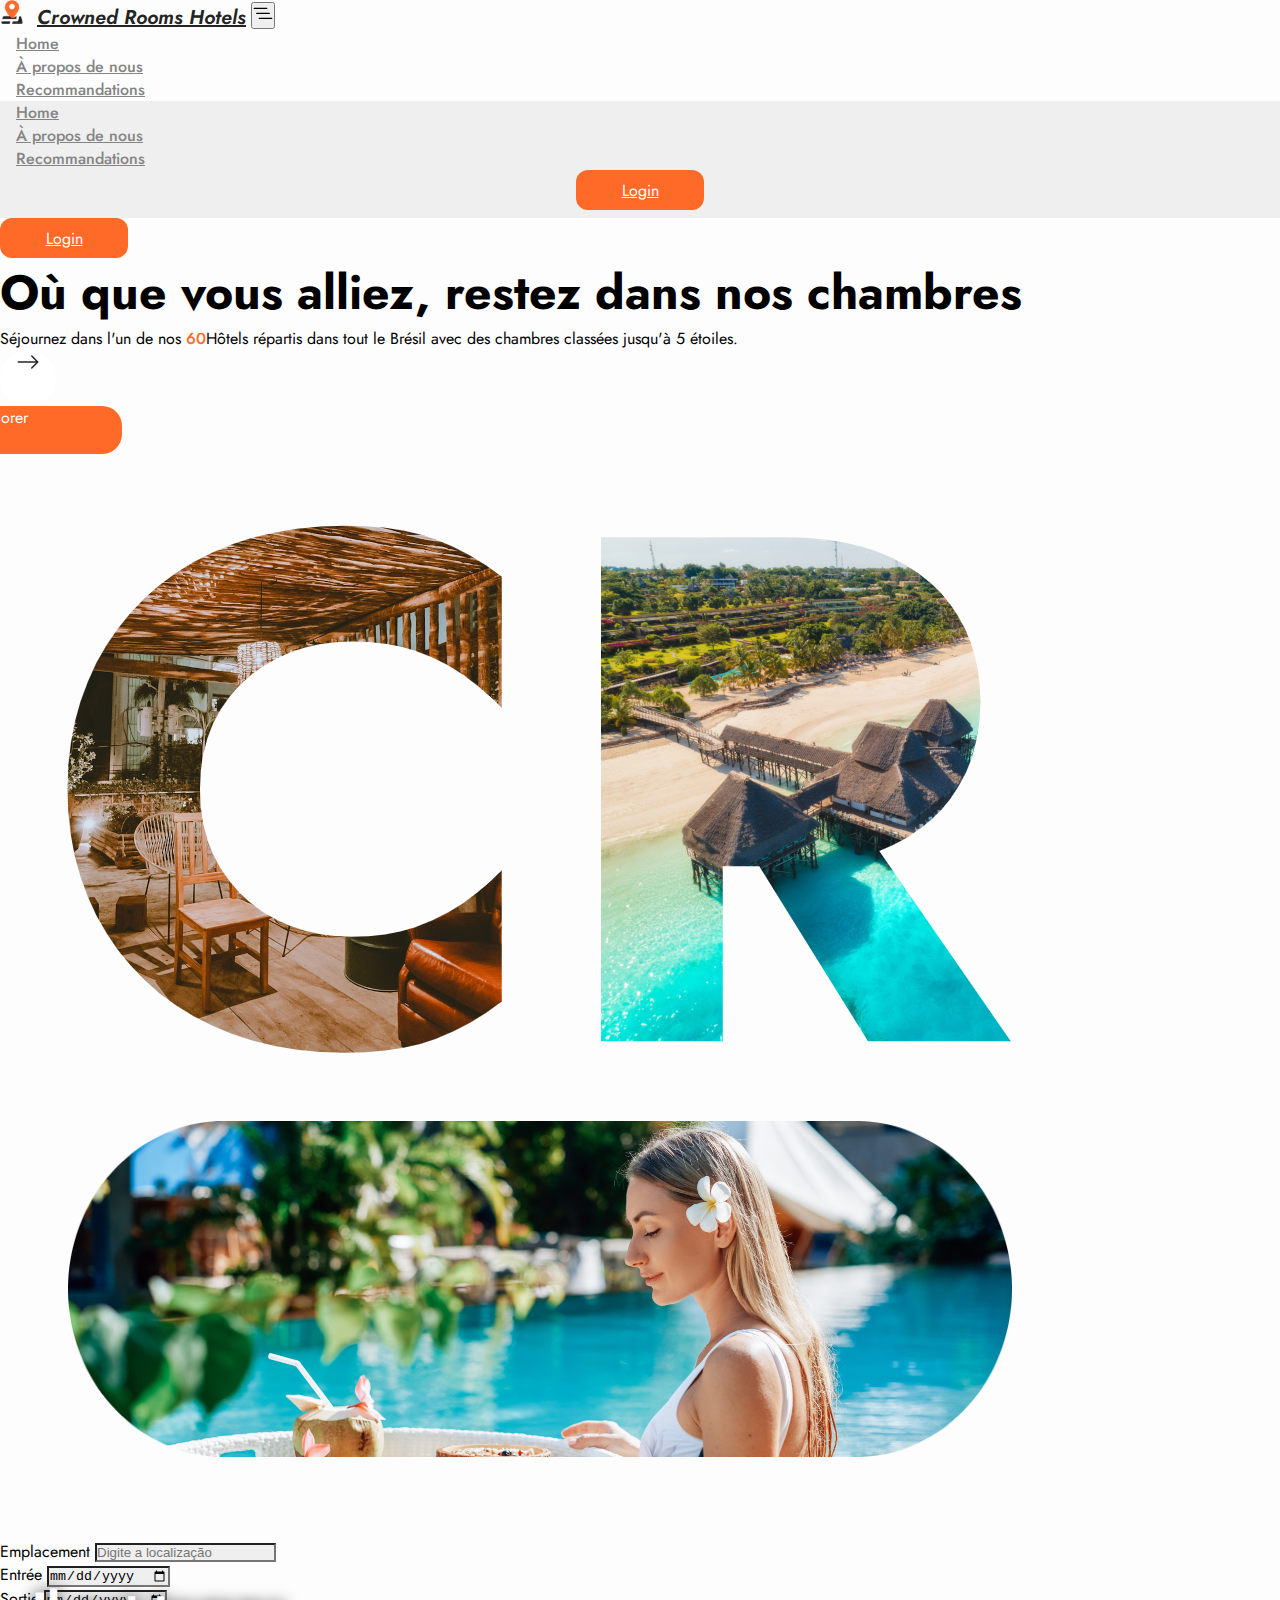
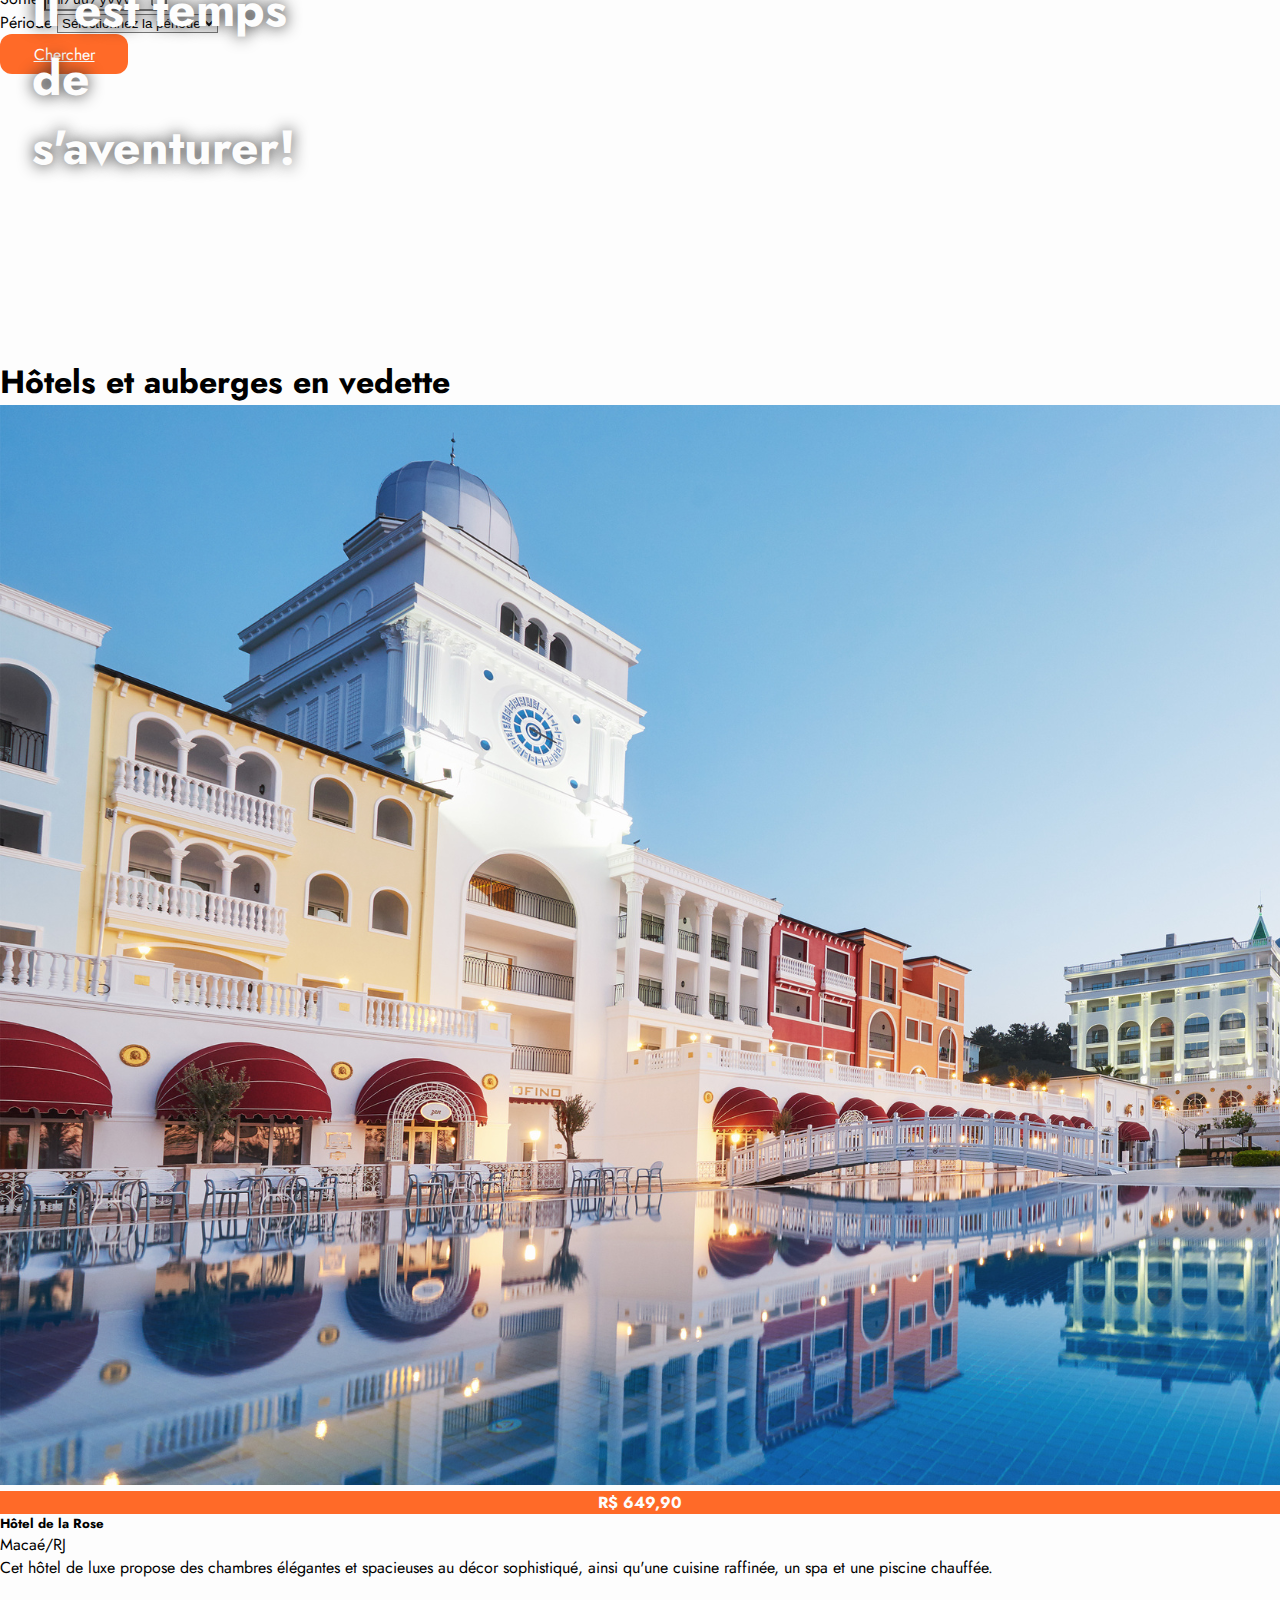
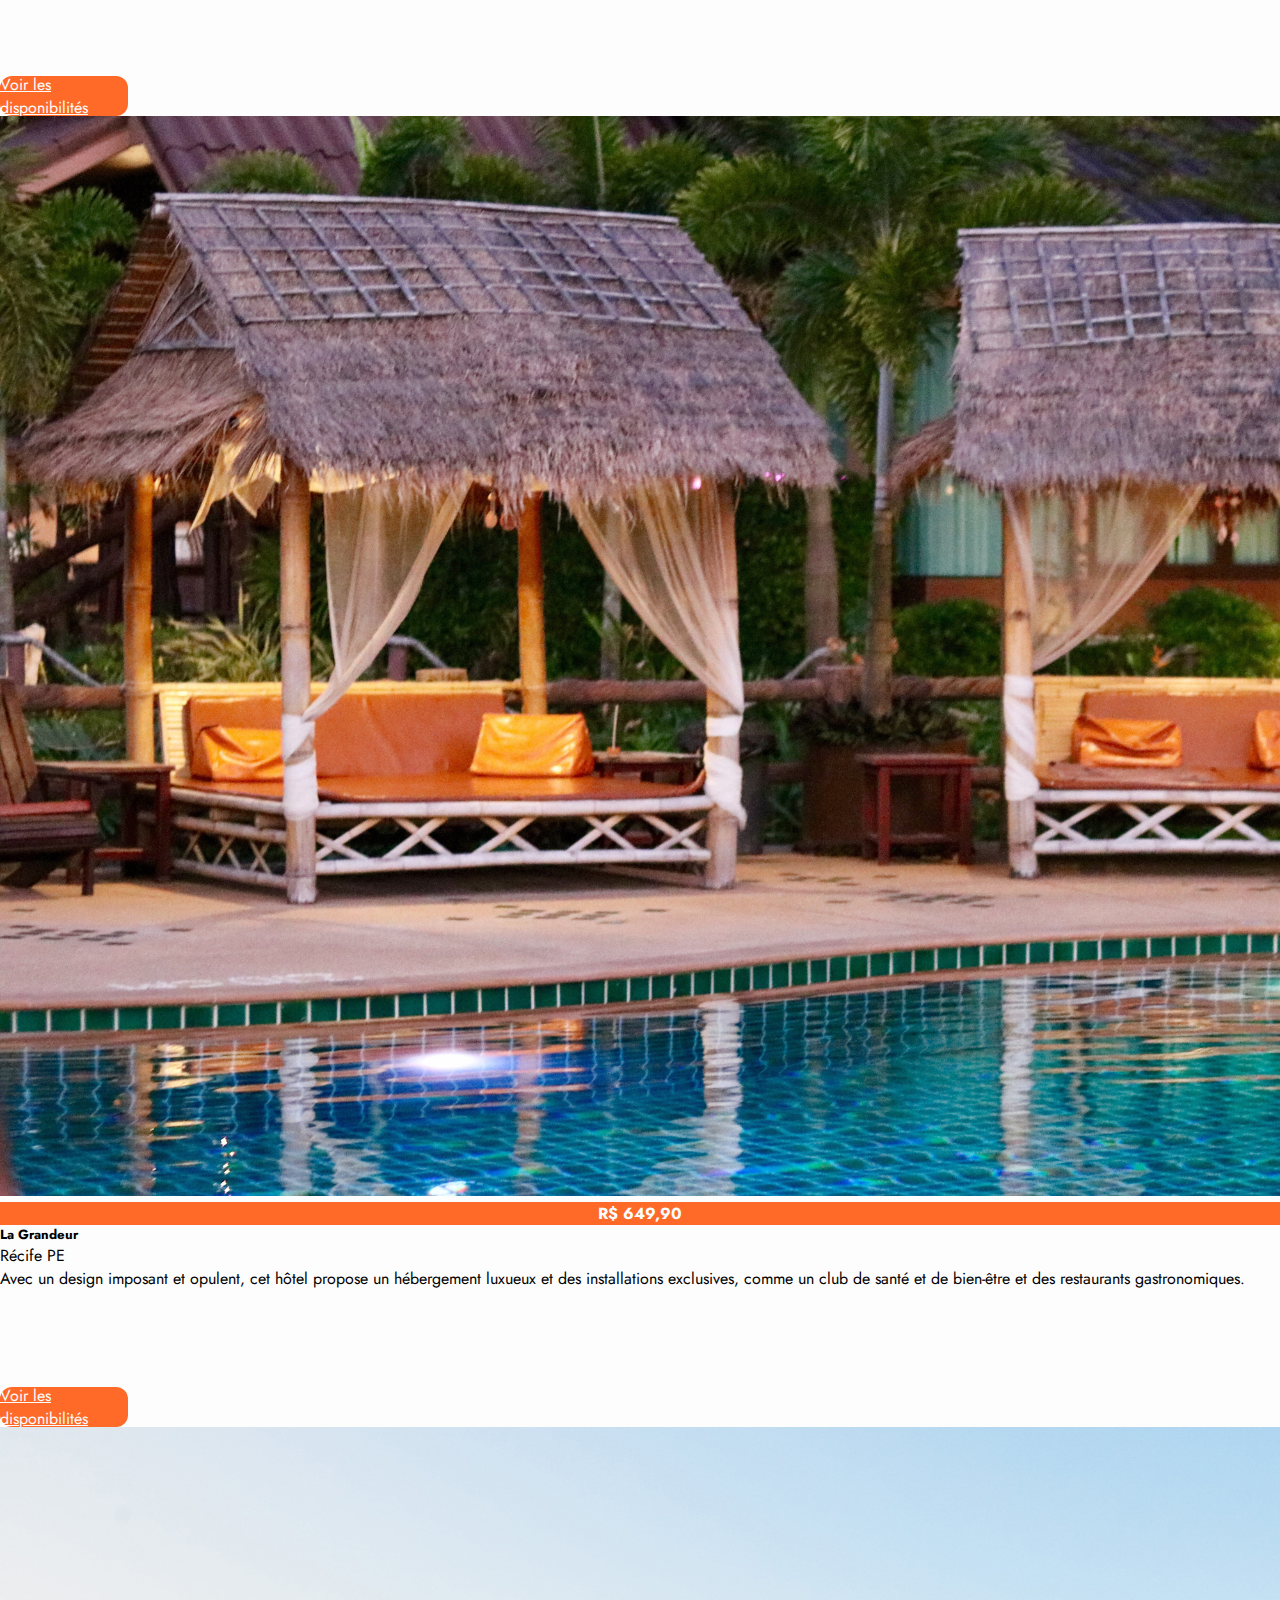
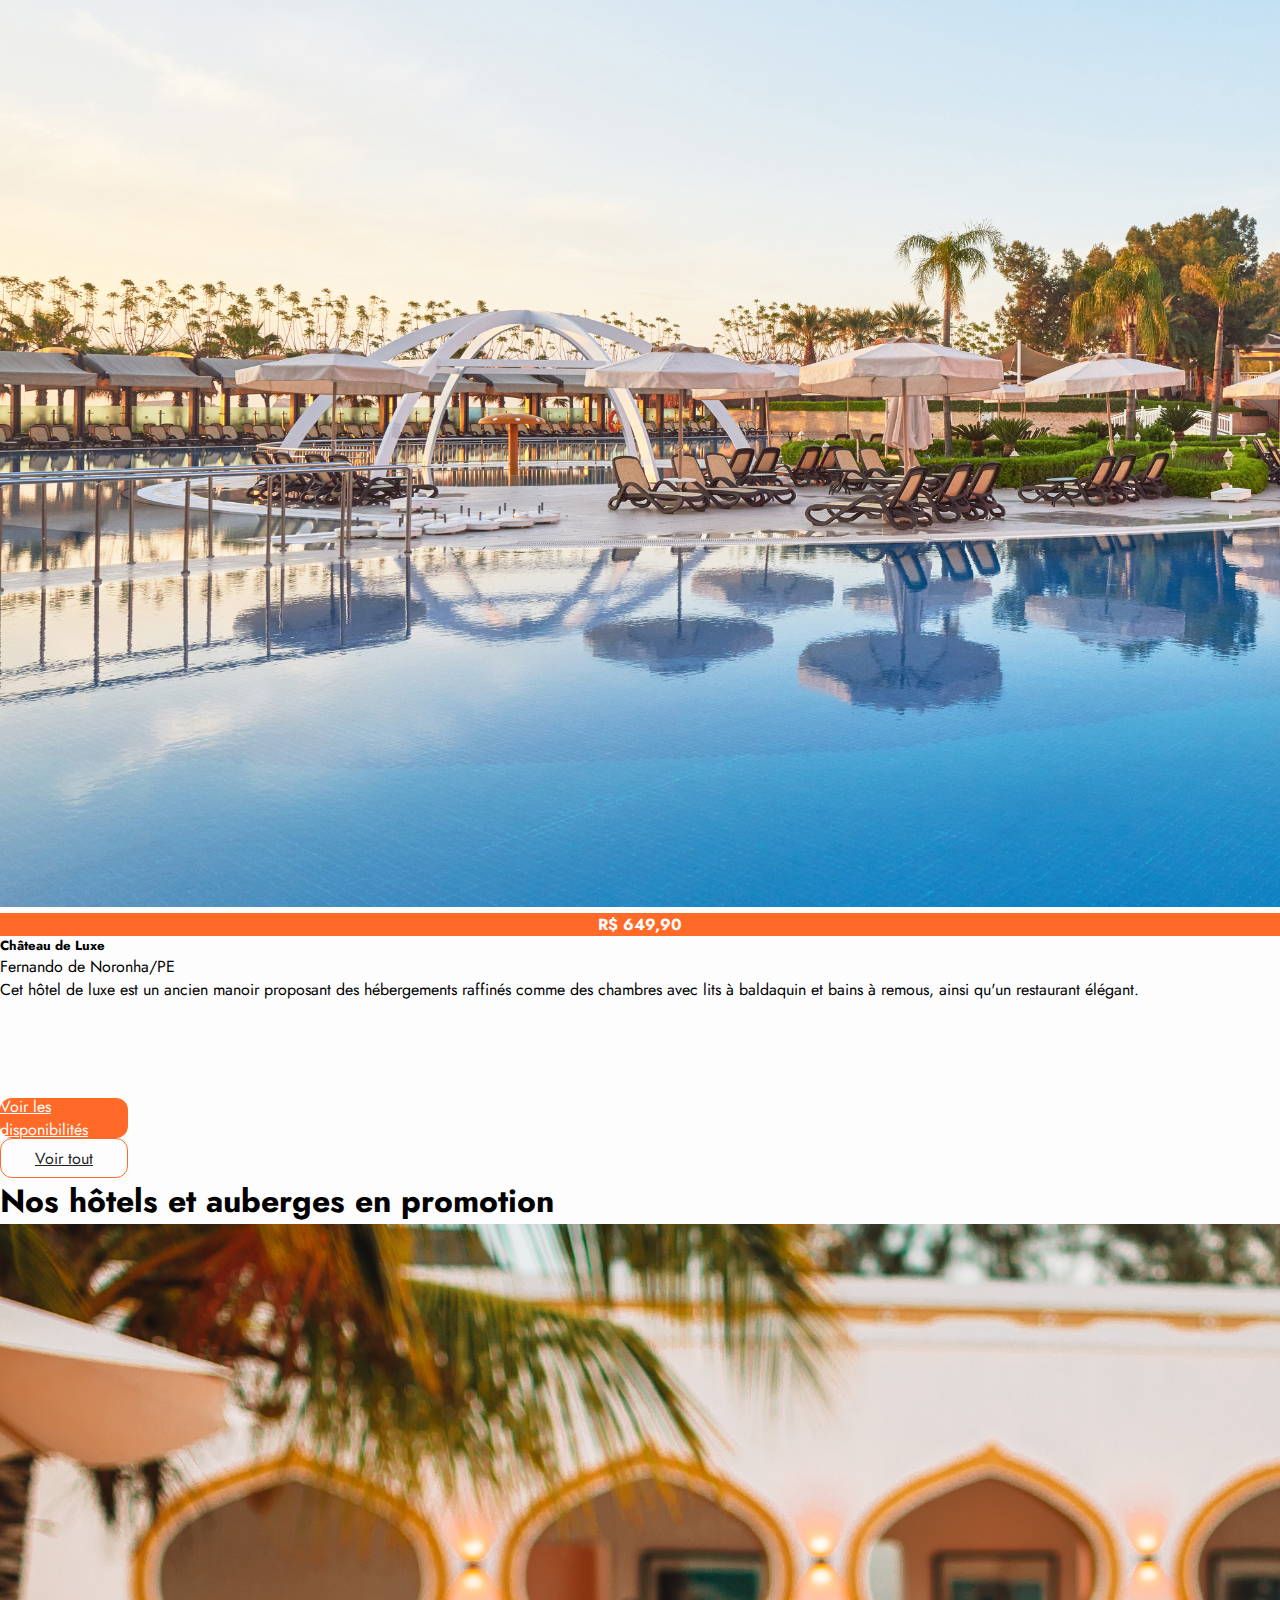
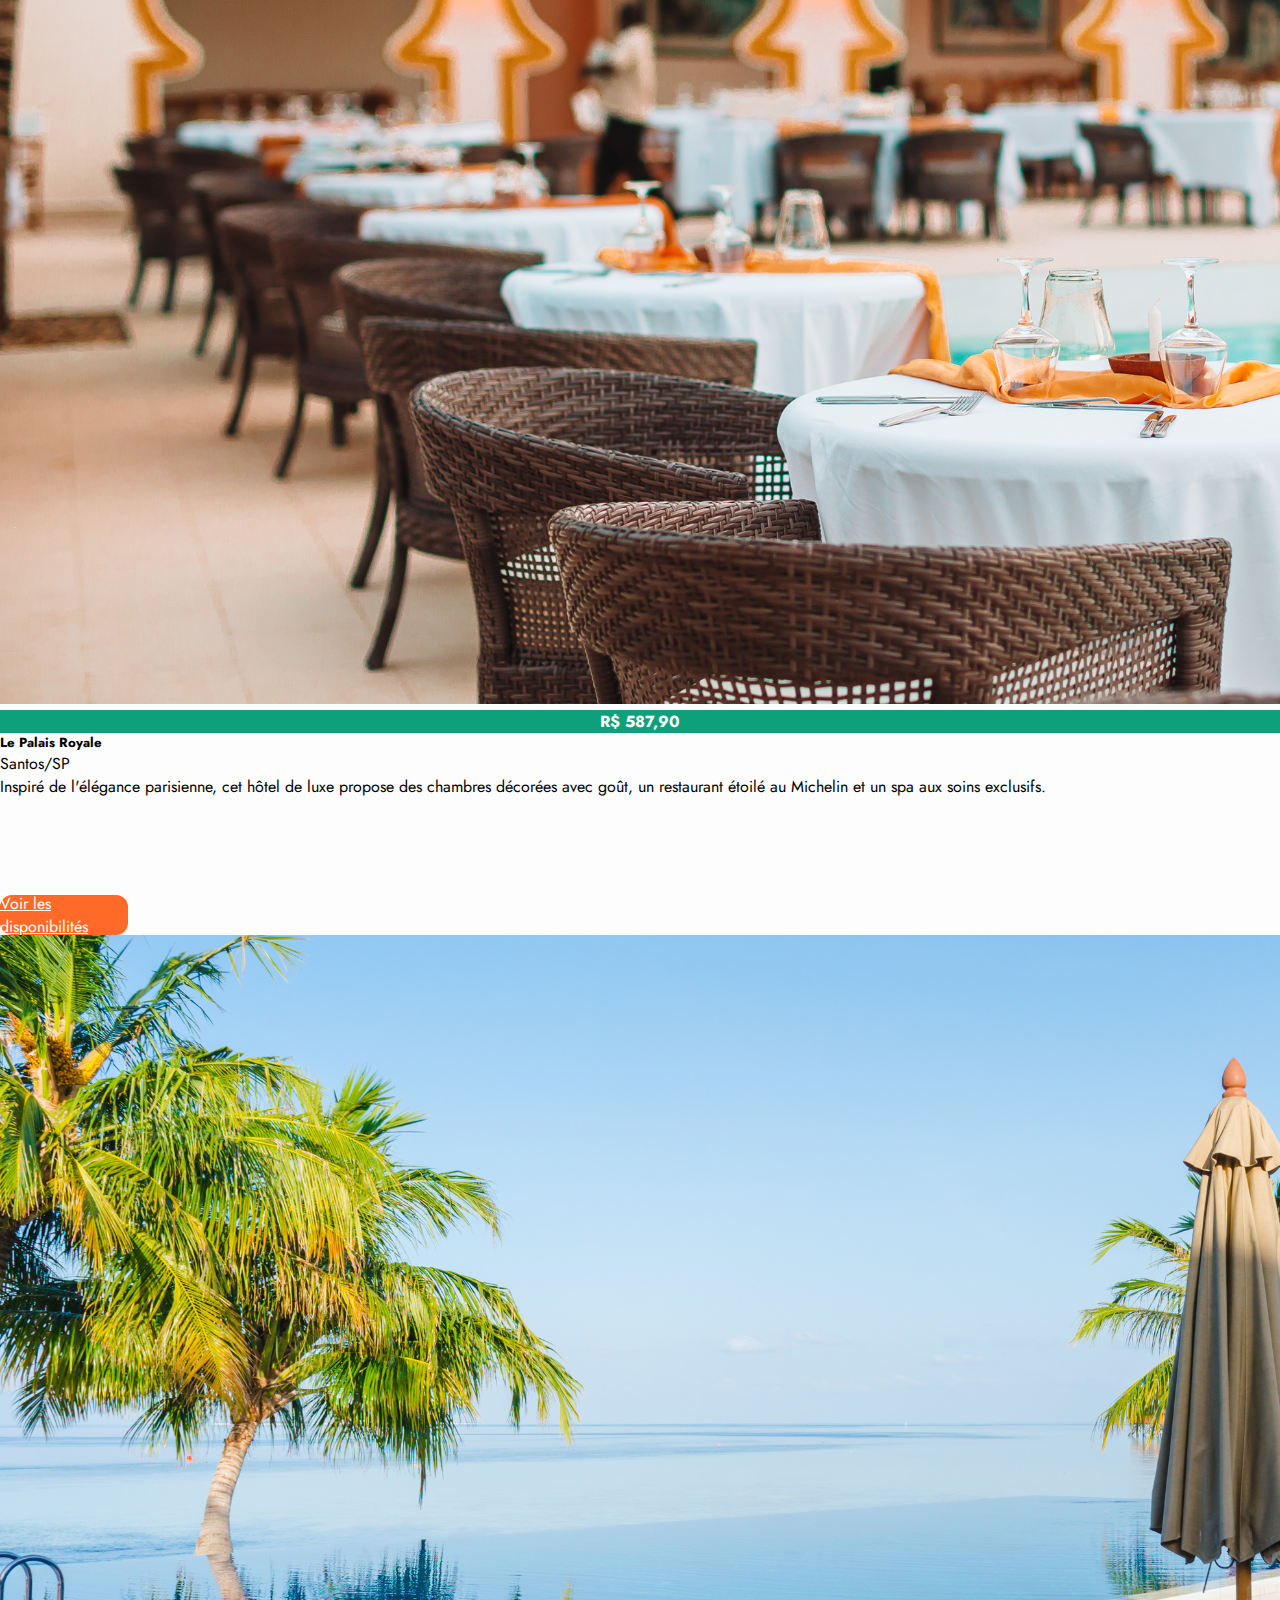
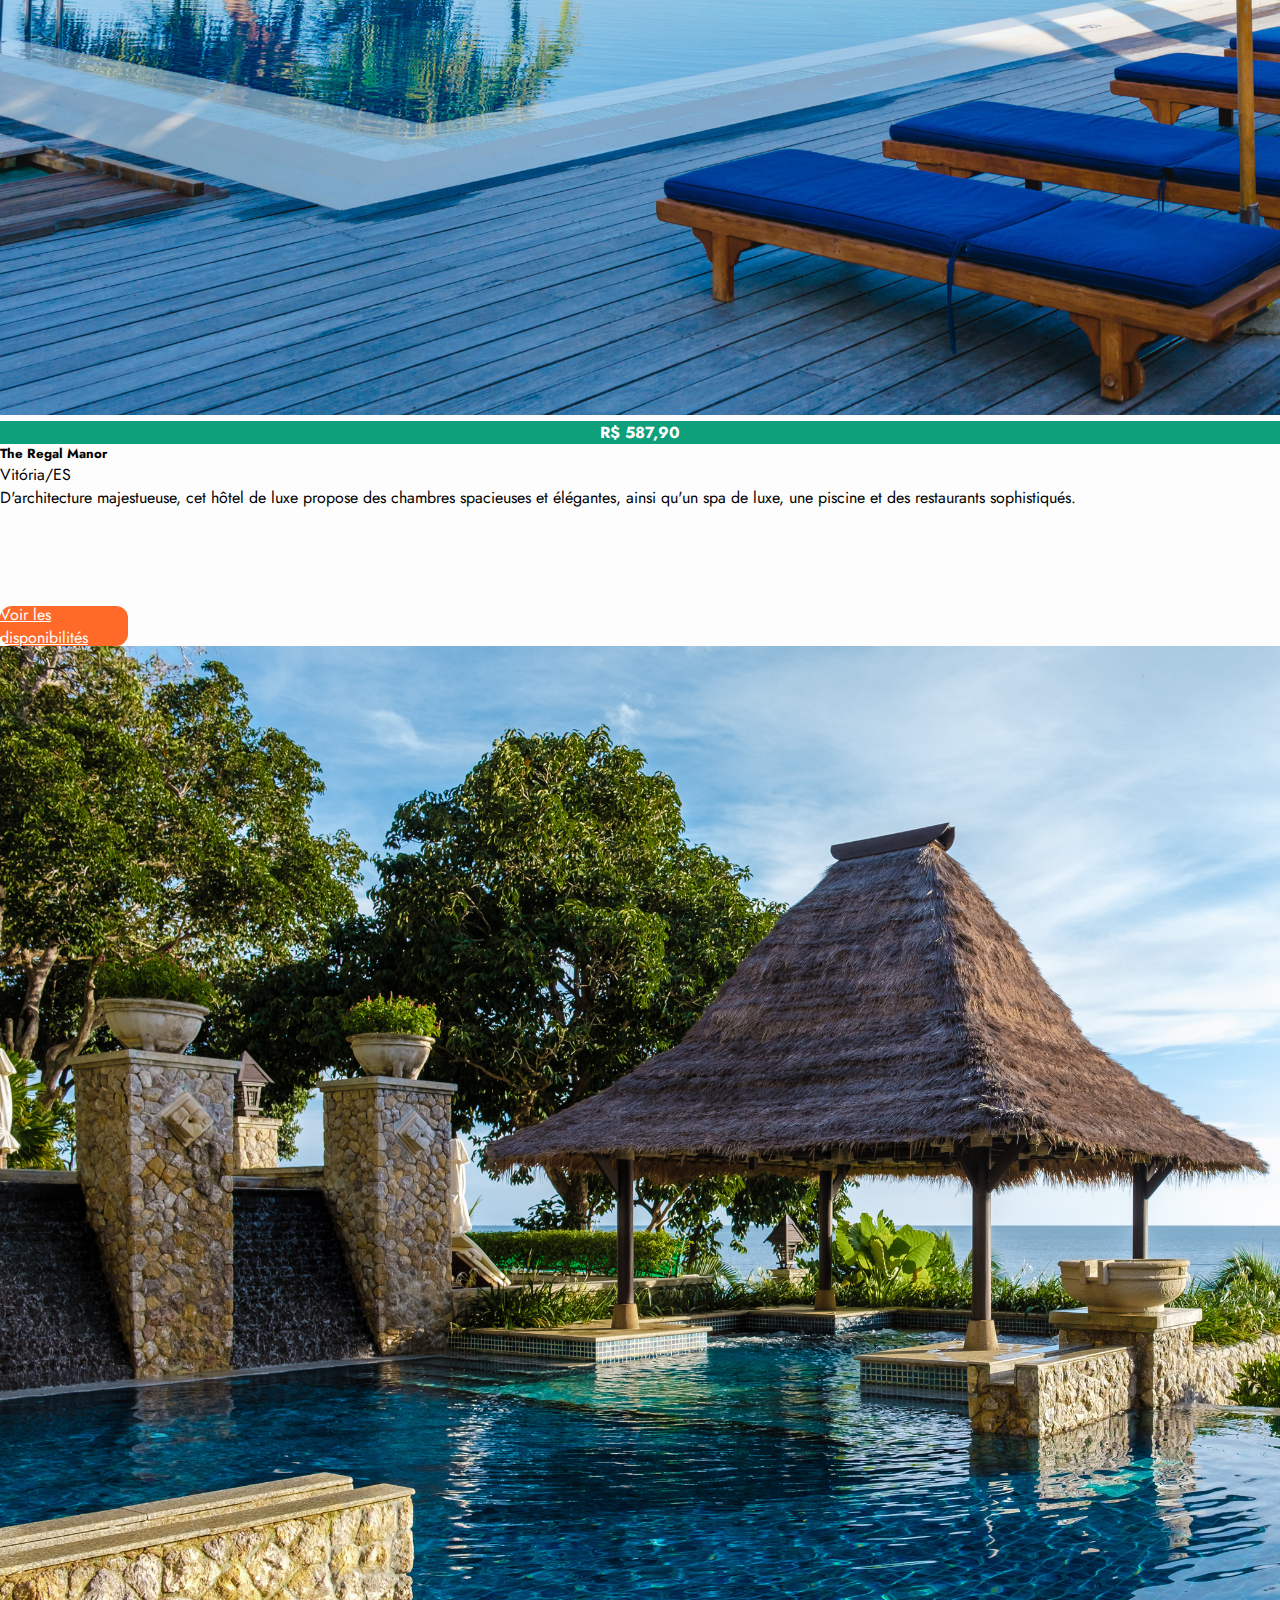
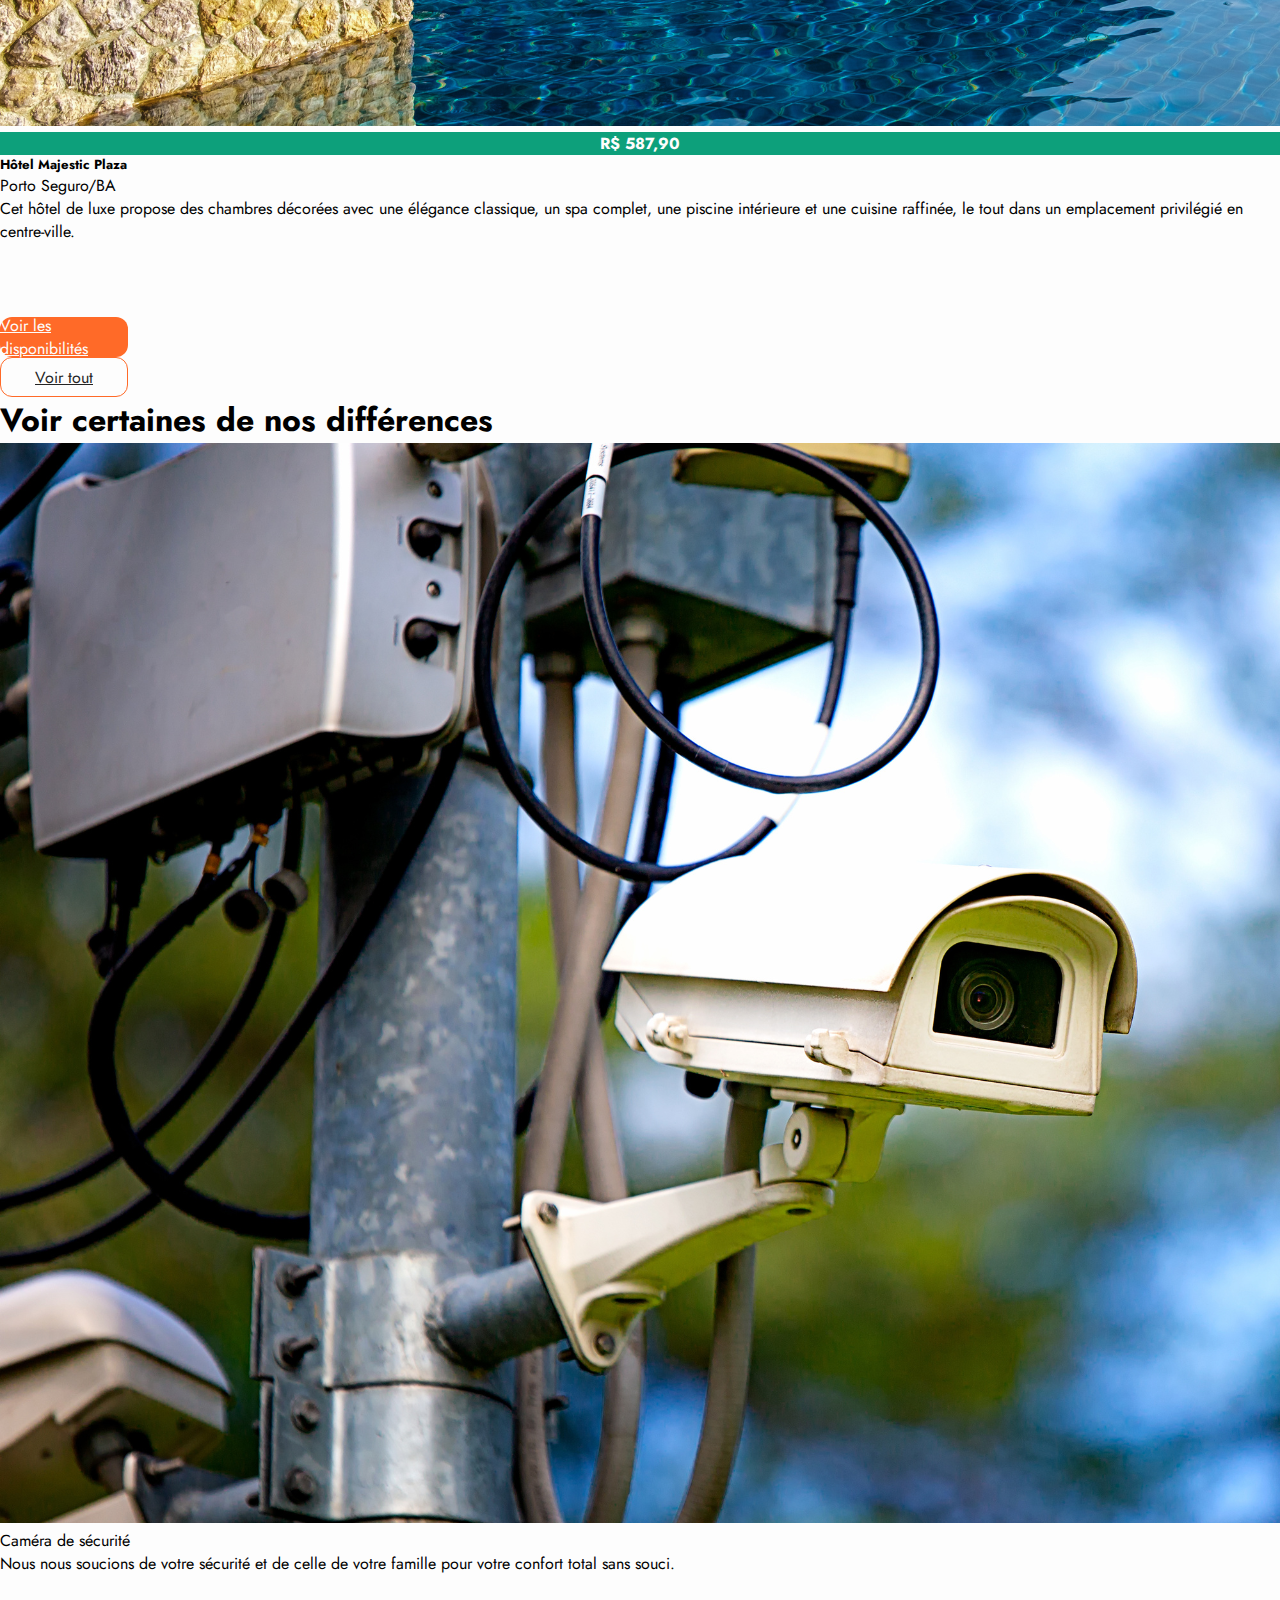
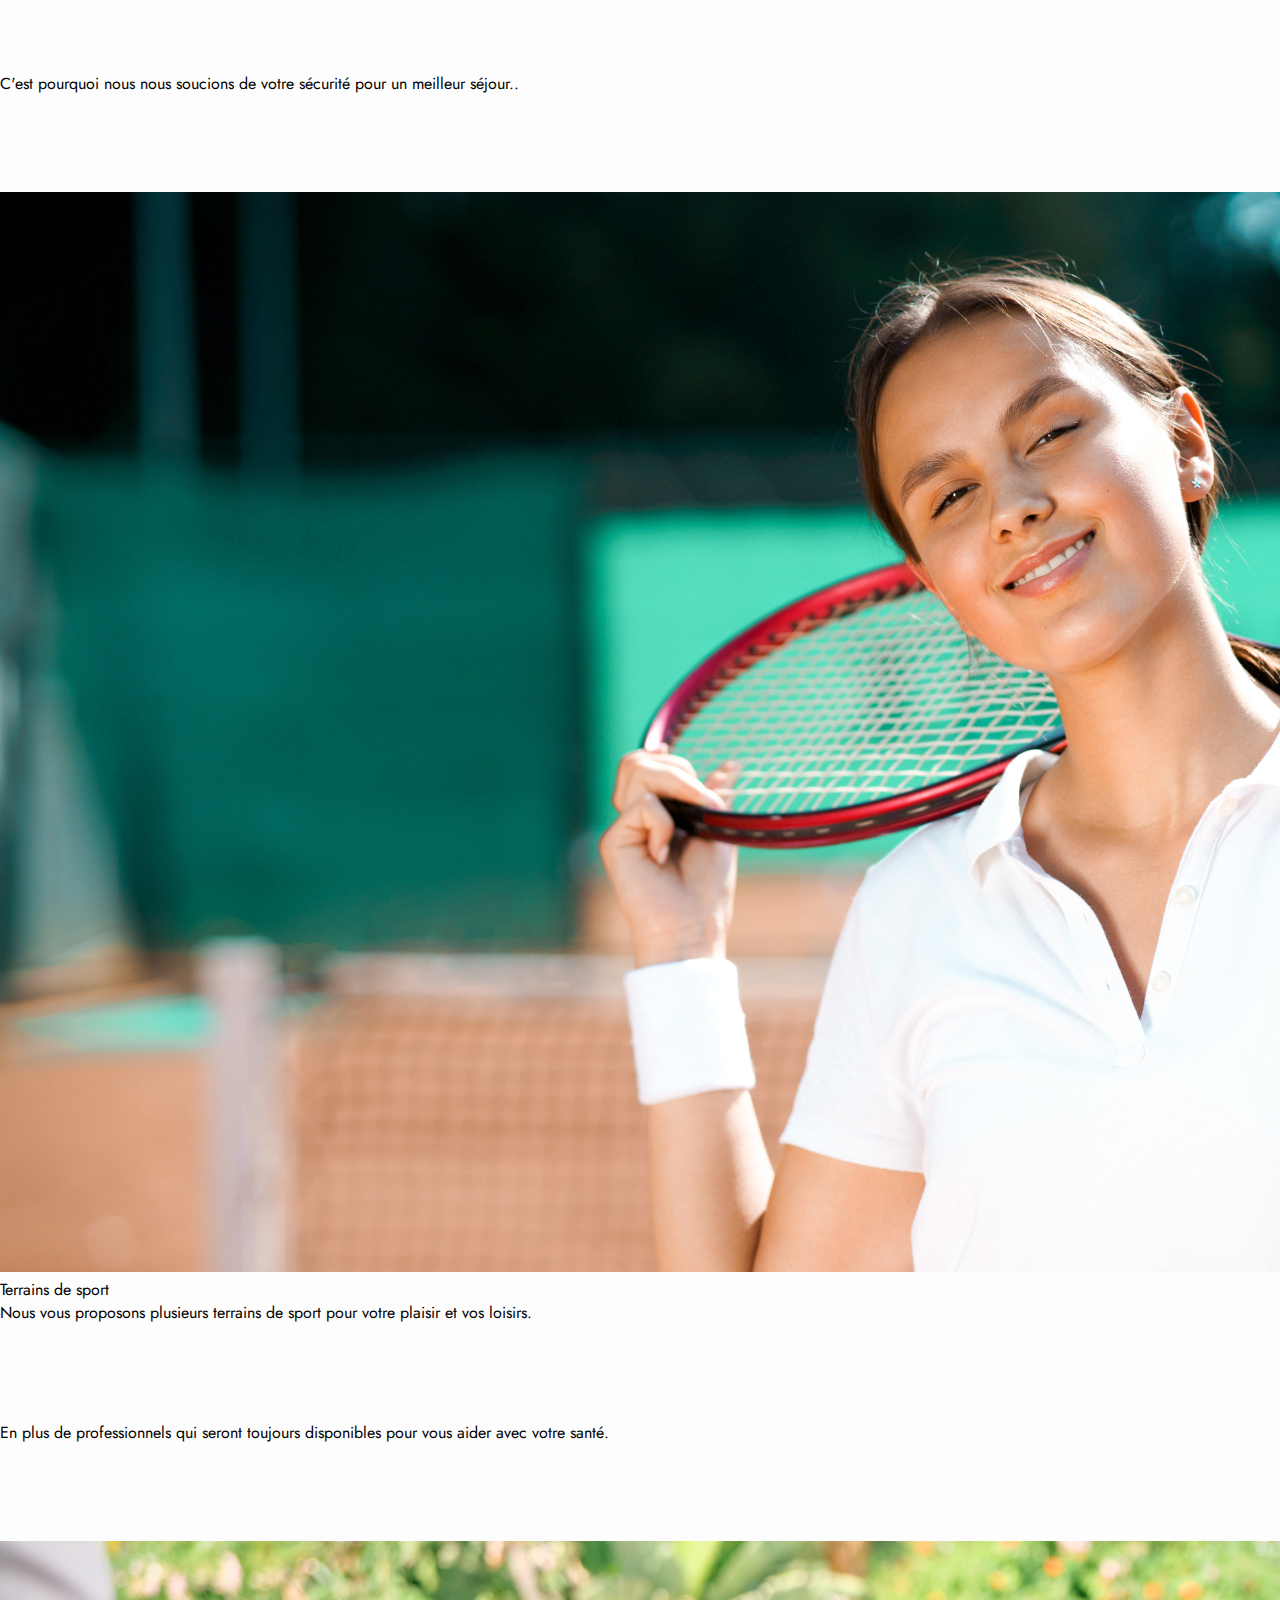
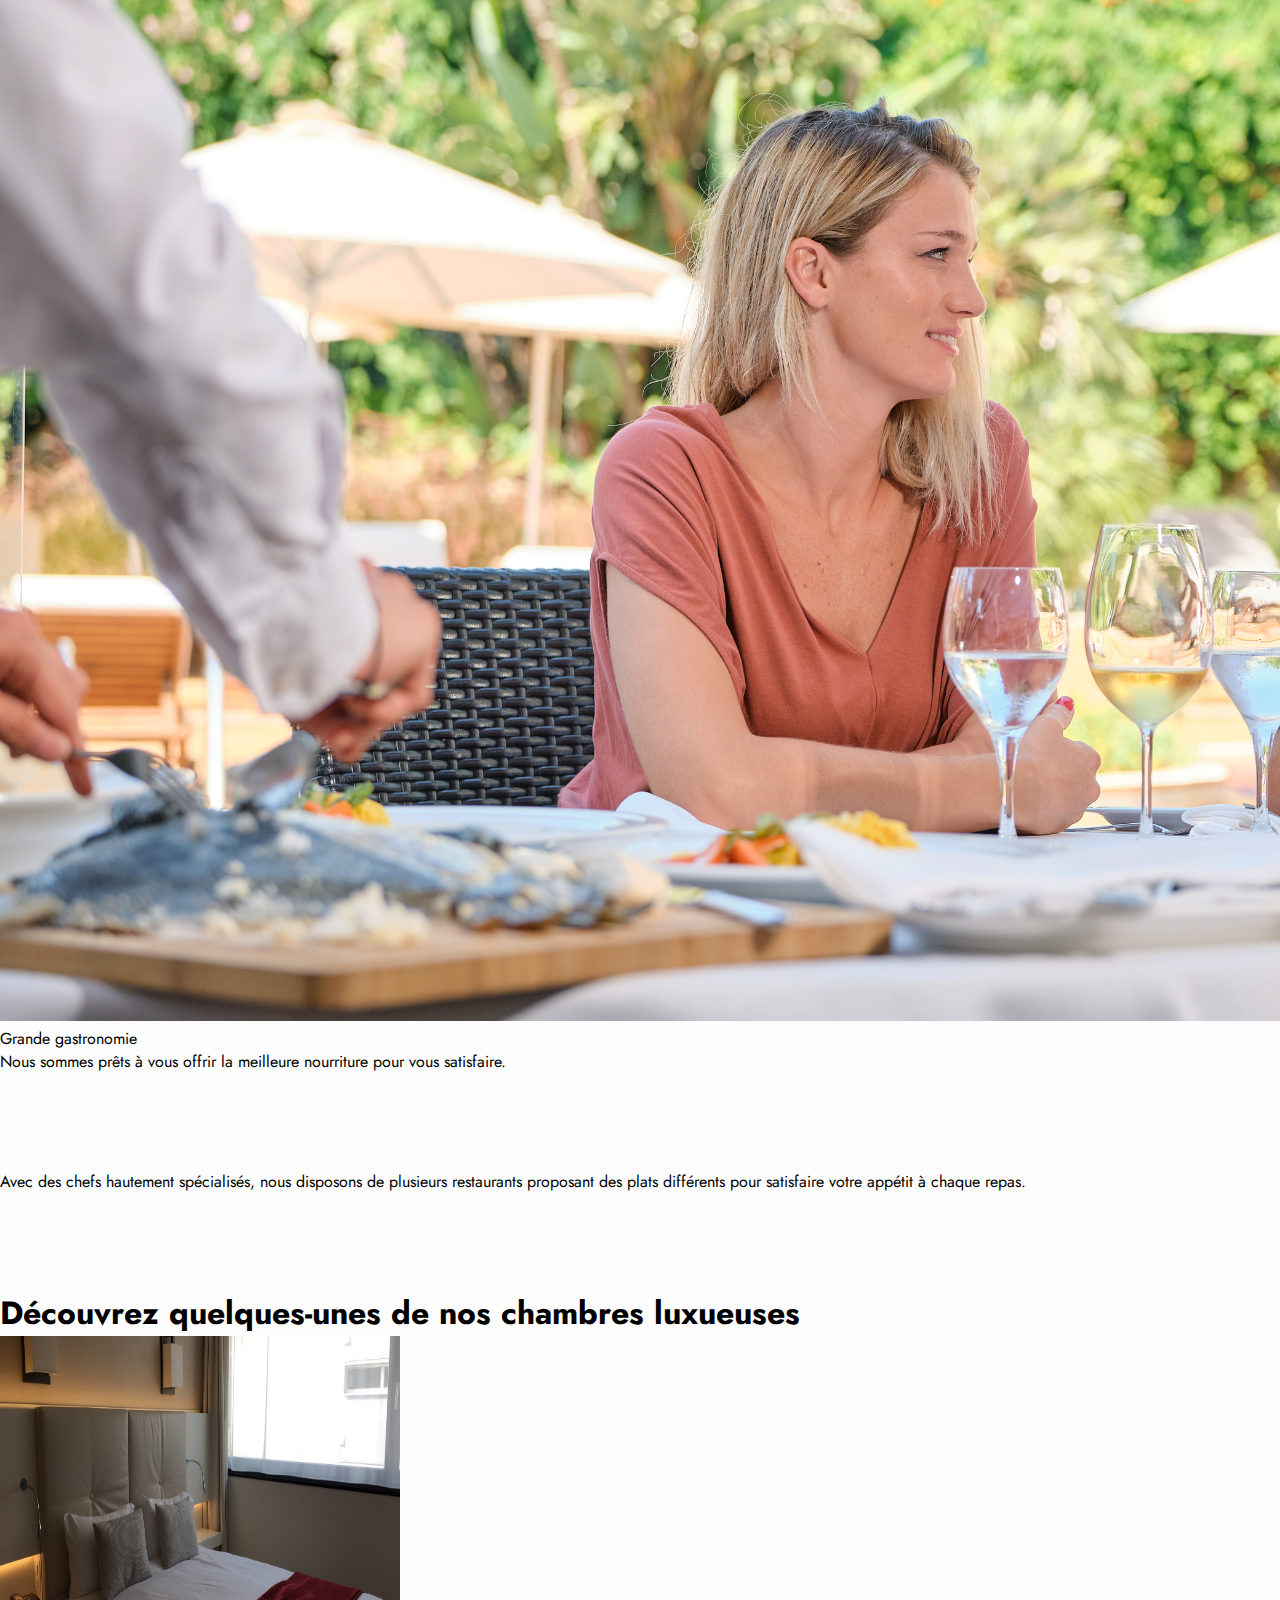
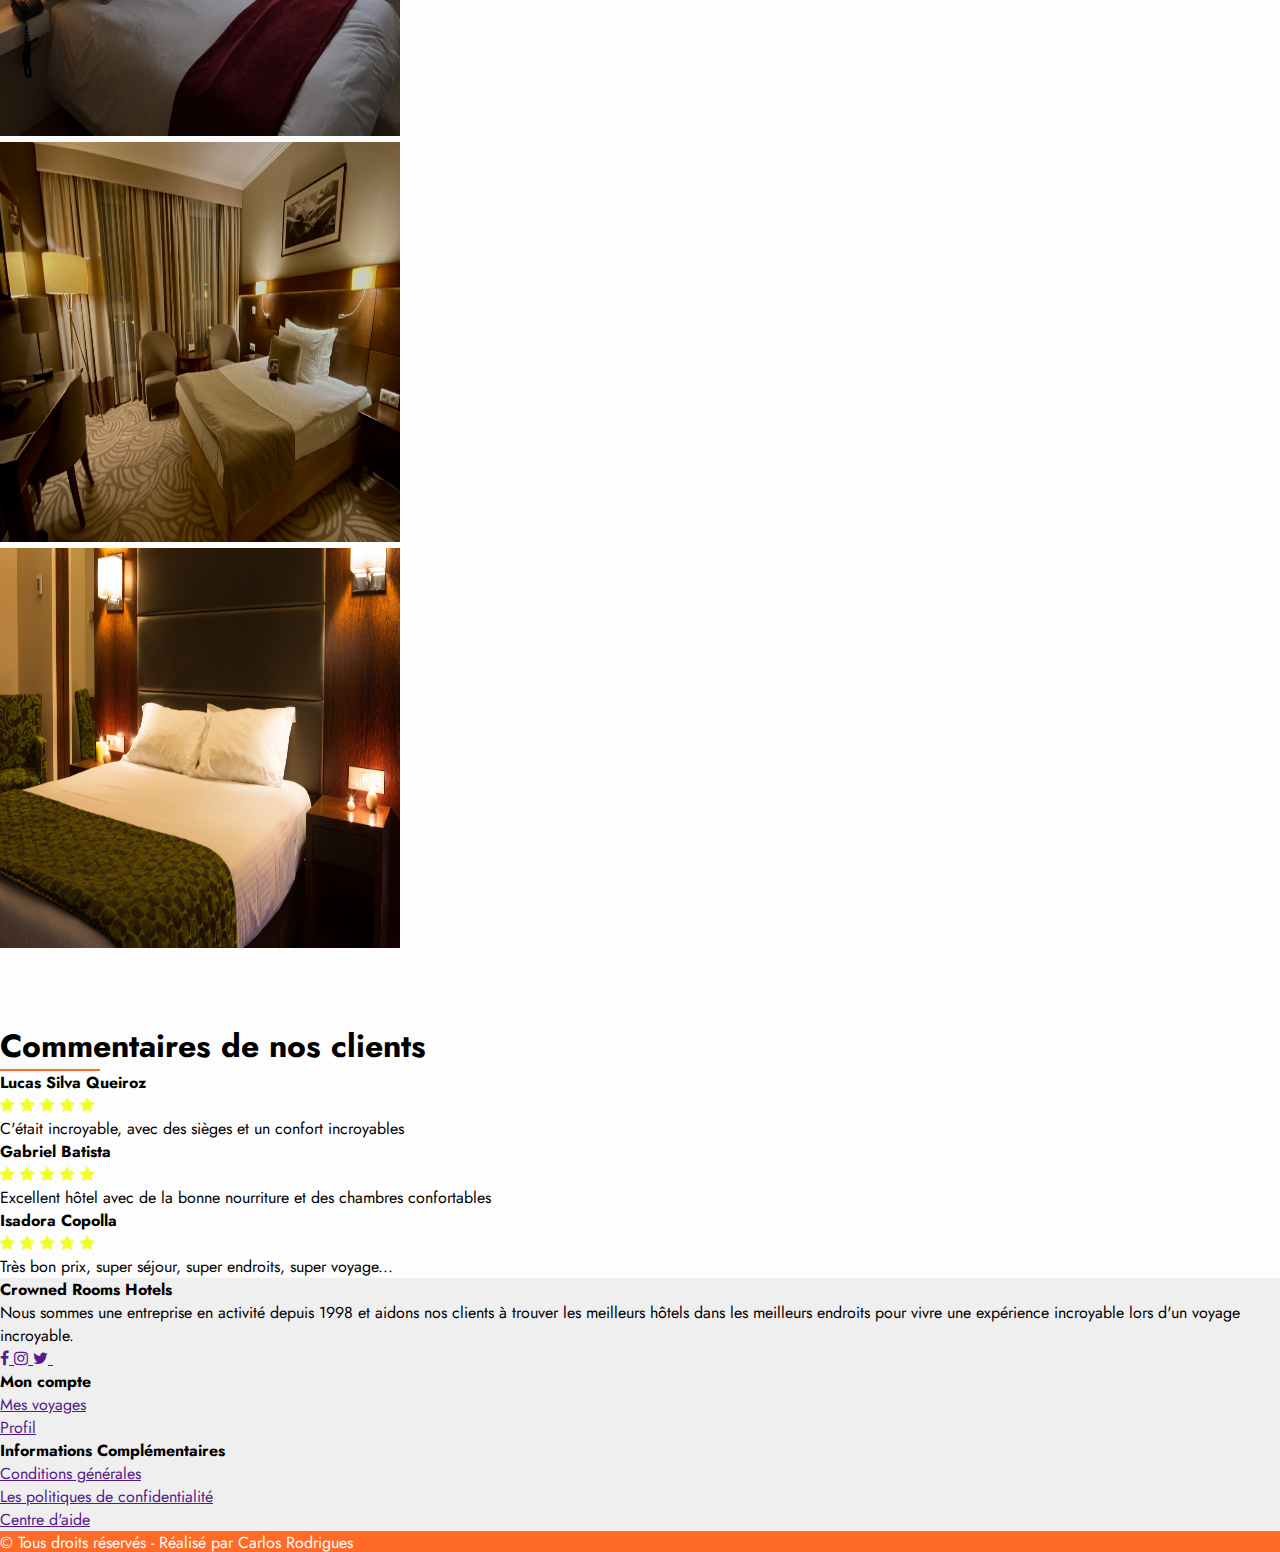
==== commit da51f518: "commit change" ====
--- a/index.html
+++ b/index.html
@@ -421,8 +421,8 @@
                         <a href="" title="Twitter" class="text-decoration-none text-muted me-1 me-md-1 me-lg-2">
                             <i class="fa fa-twitter" aria-hidden="true"></i>
                         </a>
-                        <a href="" title="Youtube" class="text-decoration-none text-muted me-1 me-md-1 me-lg-2">
-                            <i class="fa fa-youtube-play" aria-hidden="true"></i>
+                        <a href="" title="Github" class="text-decoration-none text-muted me-1 me-md-1 me-lg-2">
+                            <i class="fa fa-Github" aria-hidden="true"></i>
                         </a>
                     </p>
                 </div>
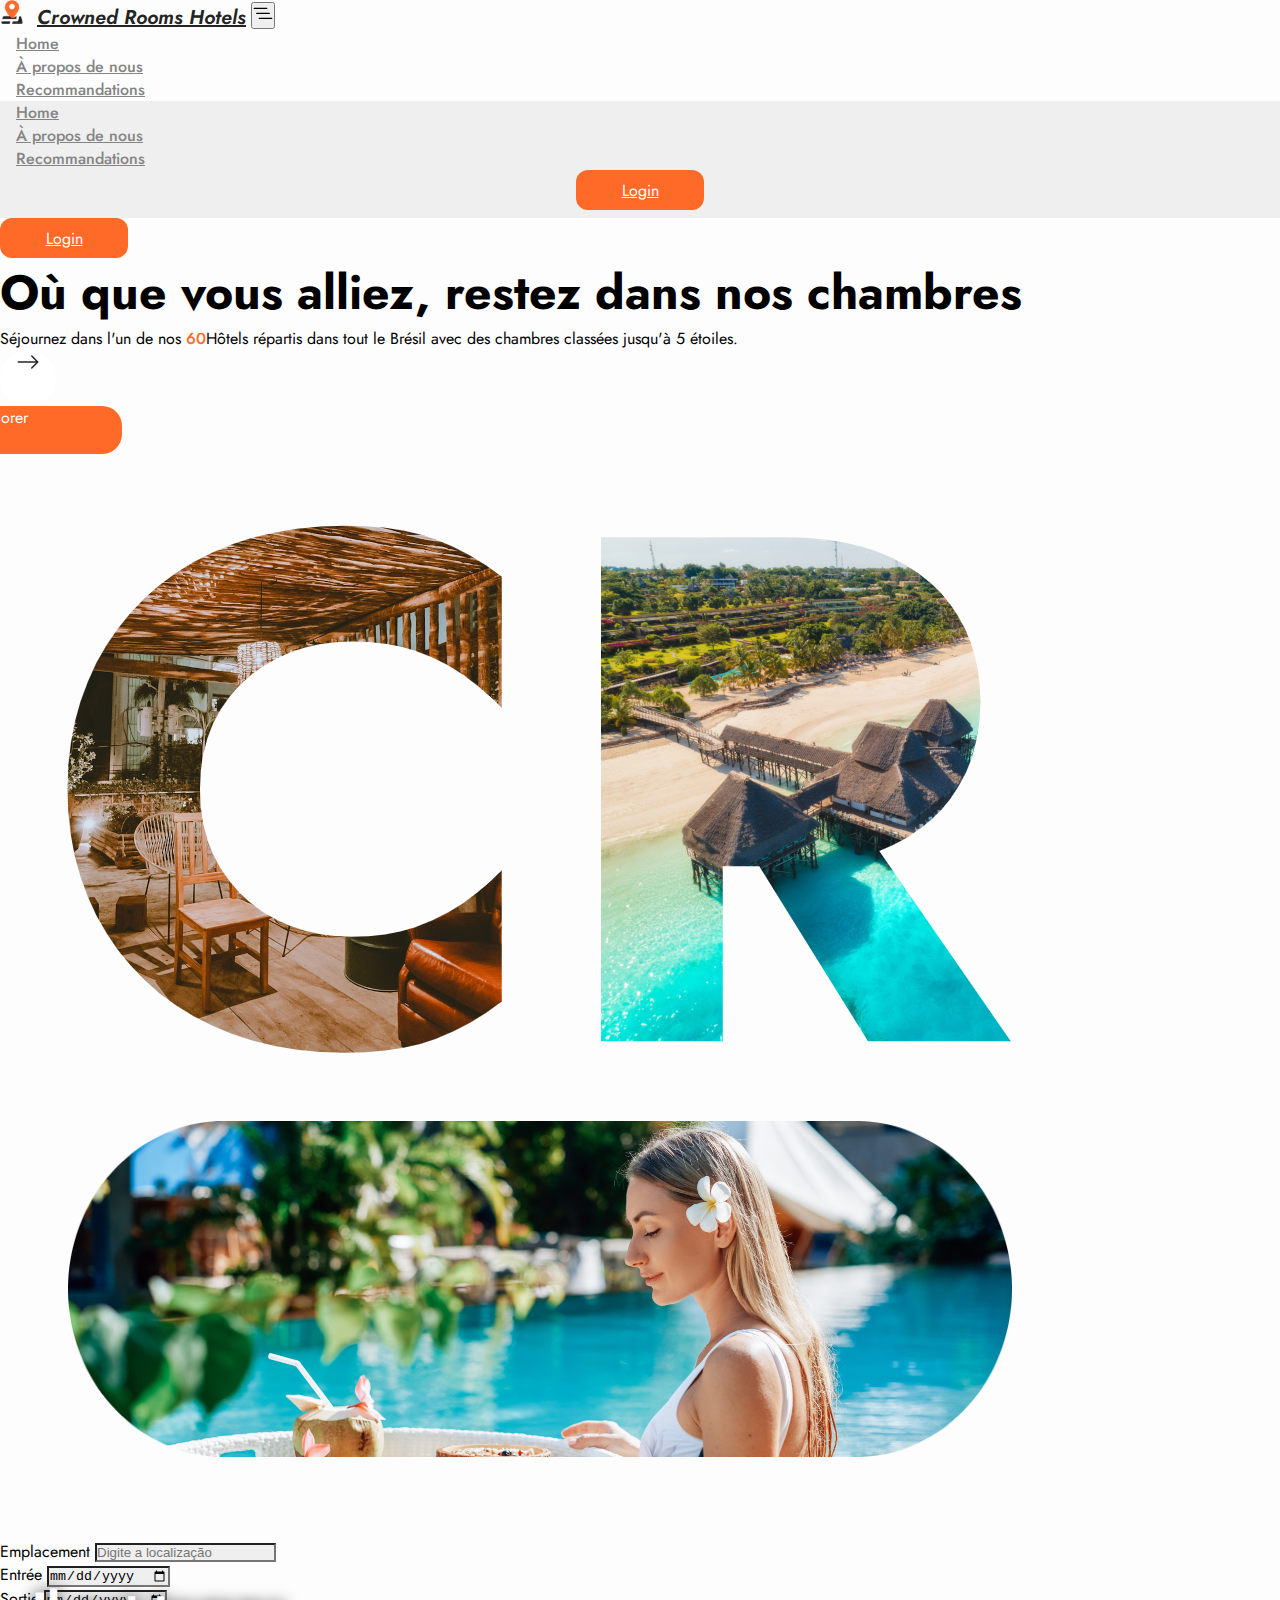
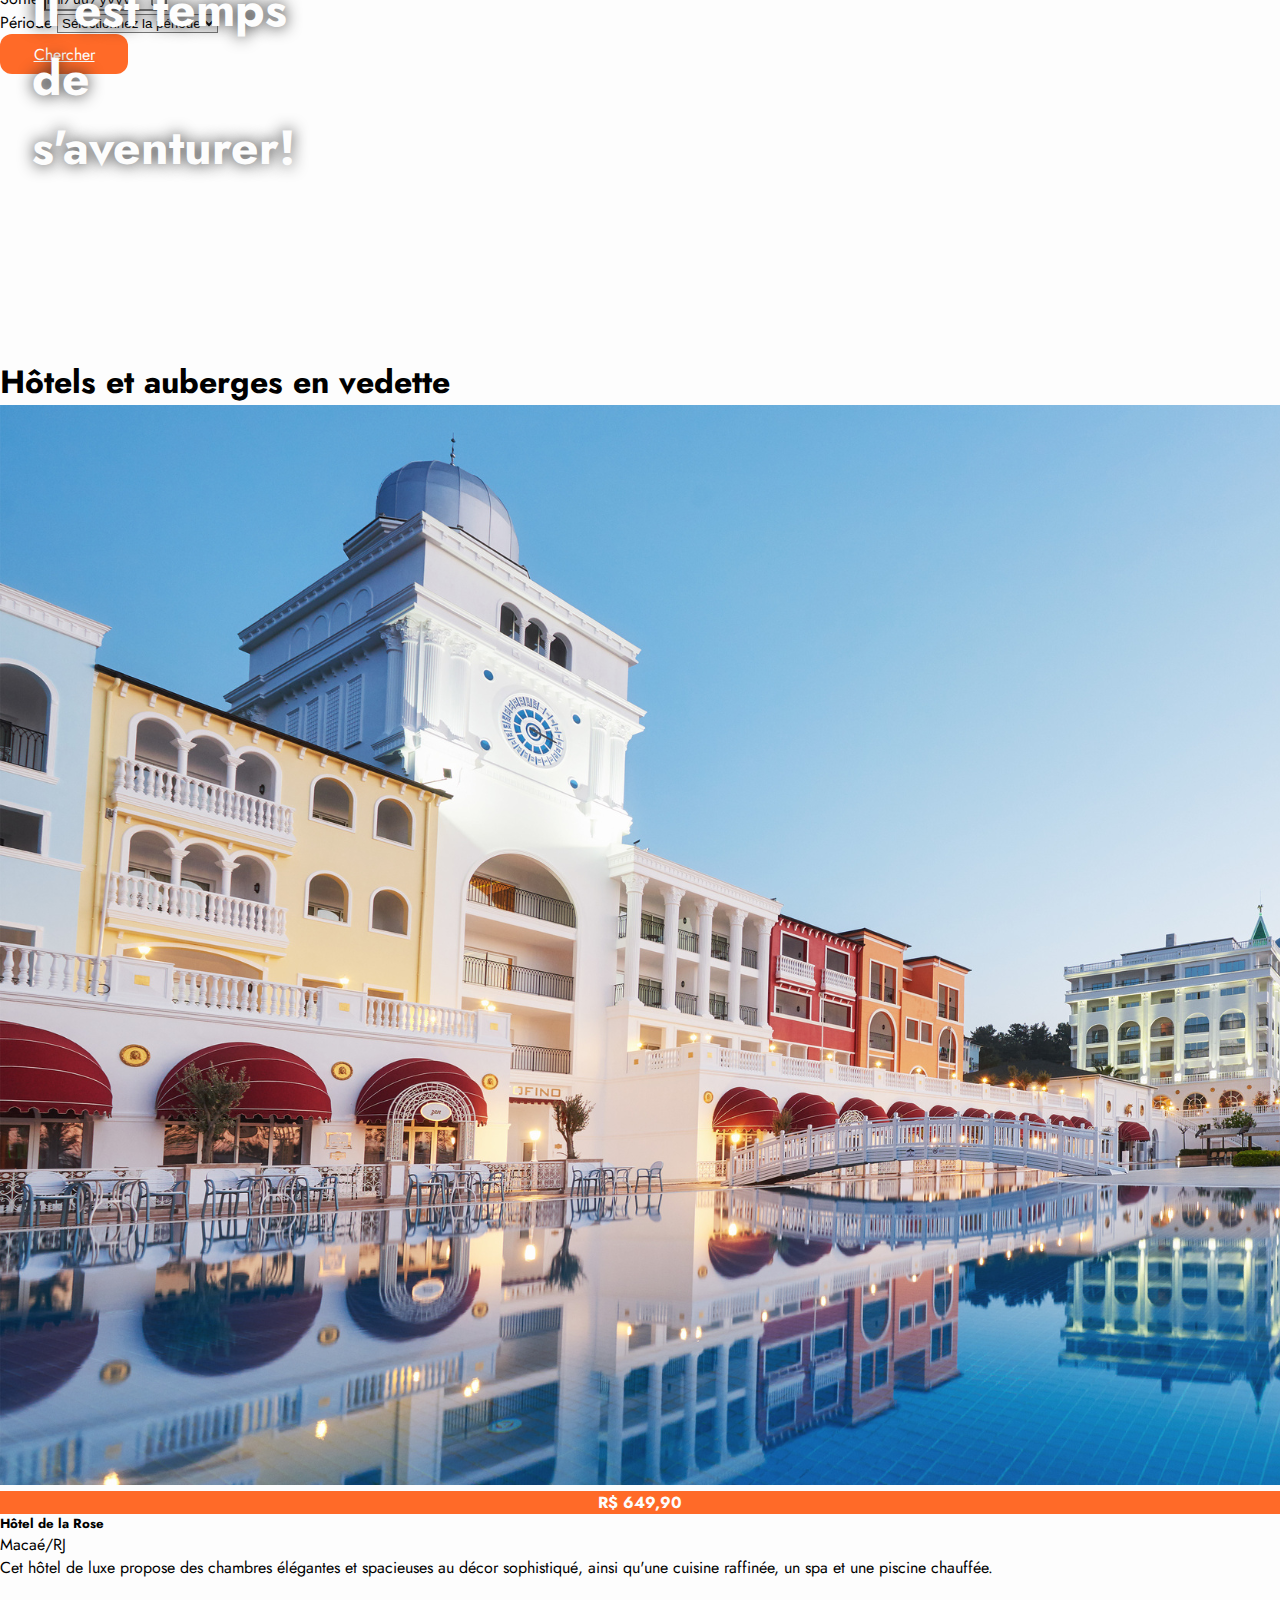
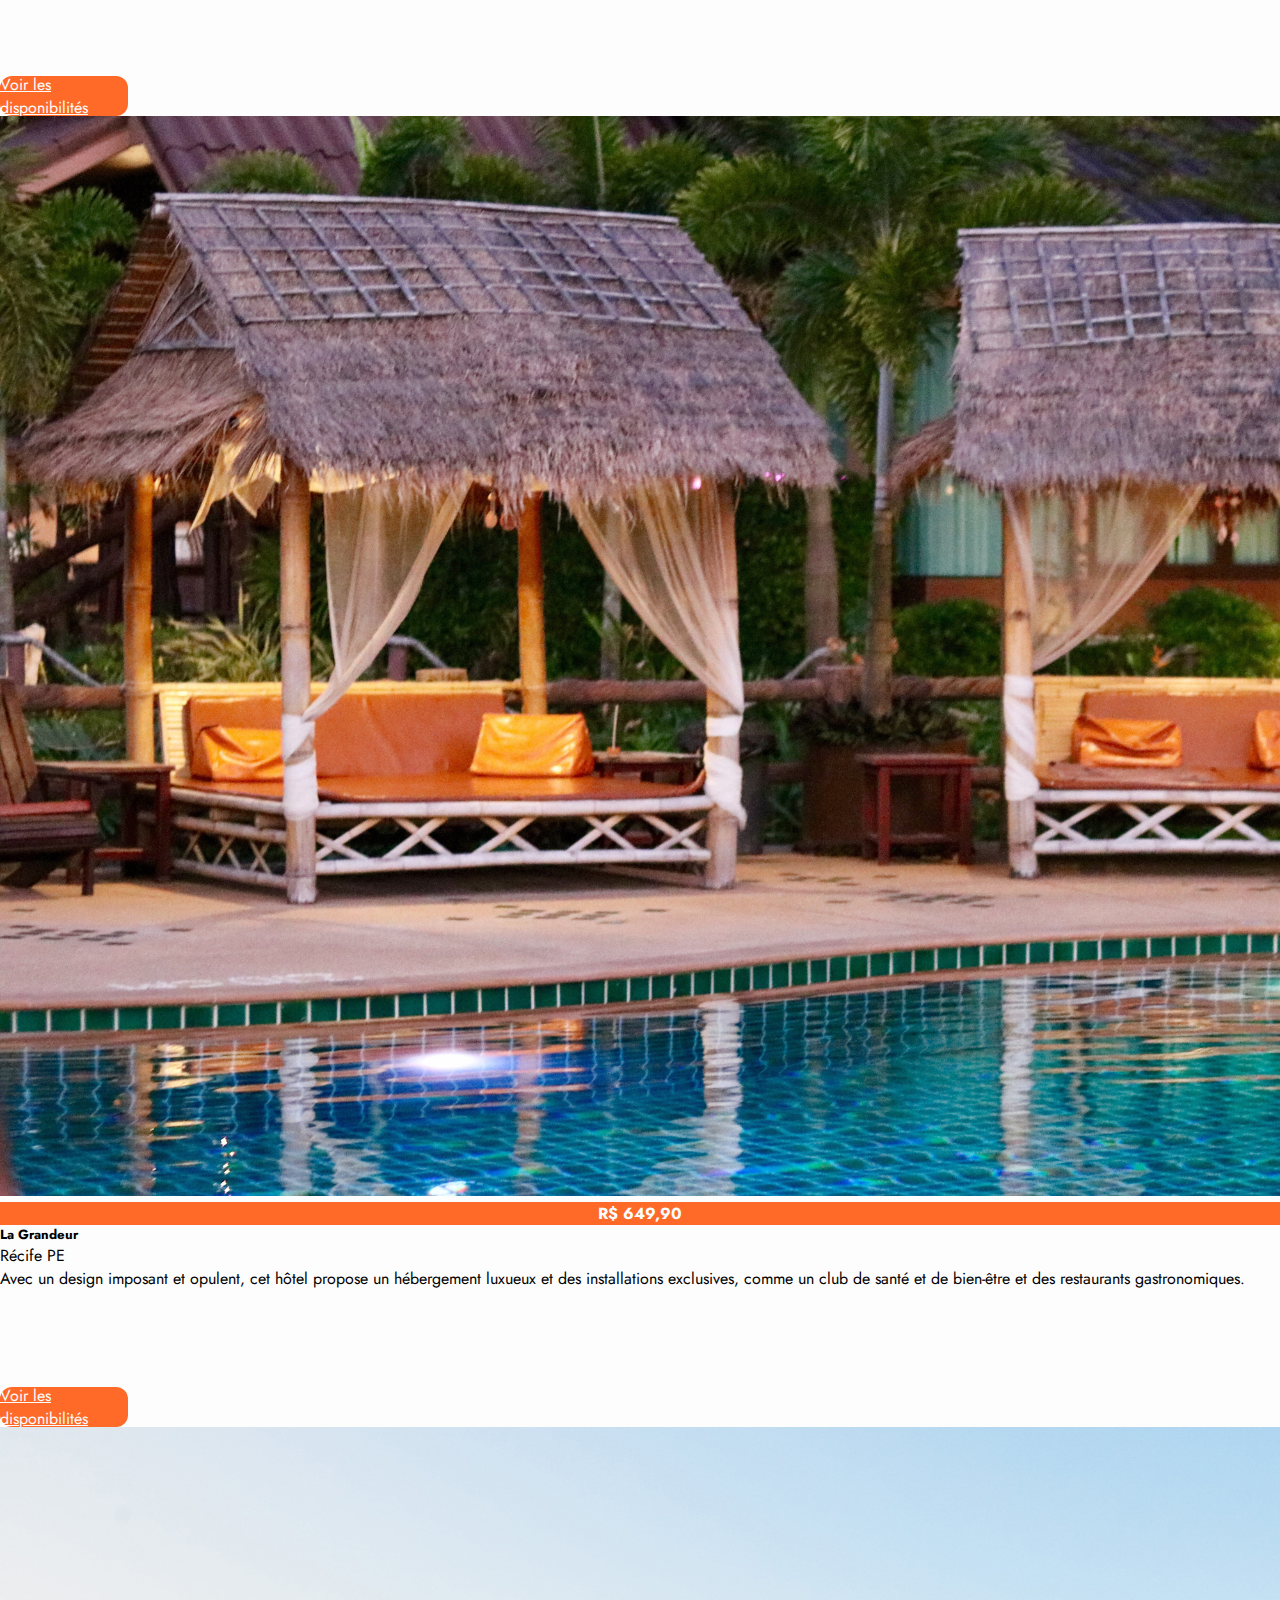
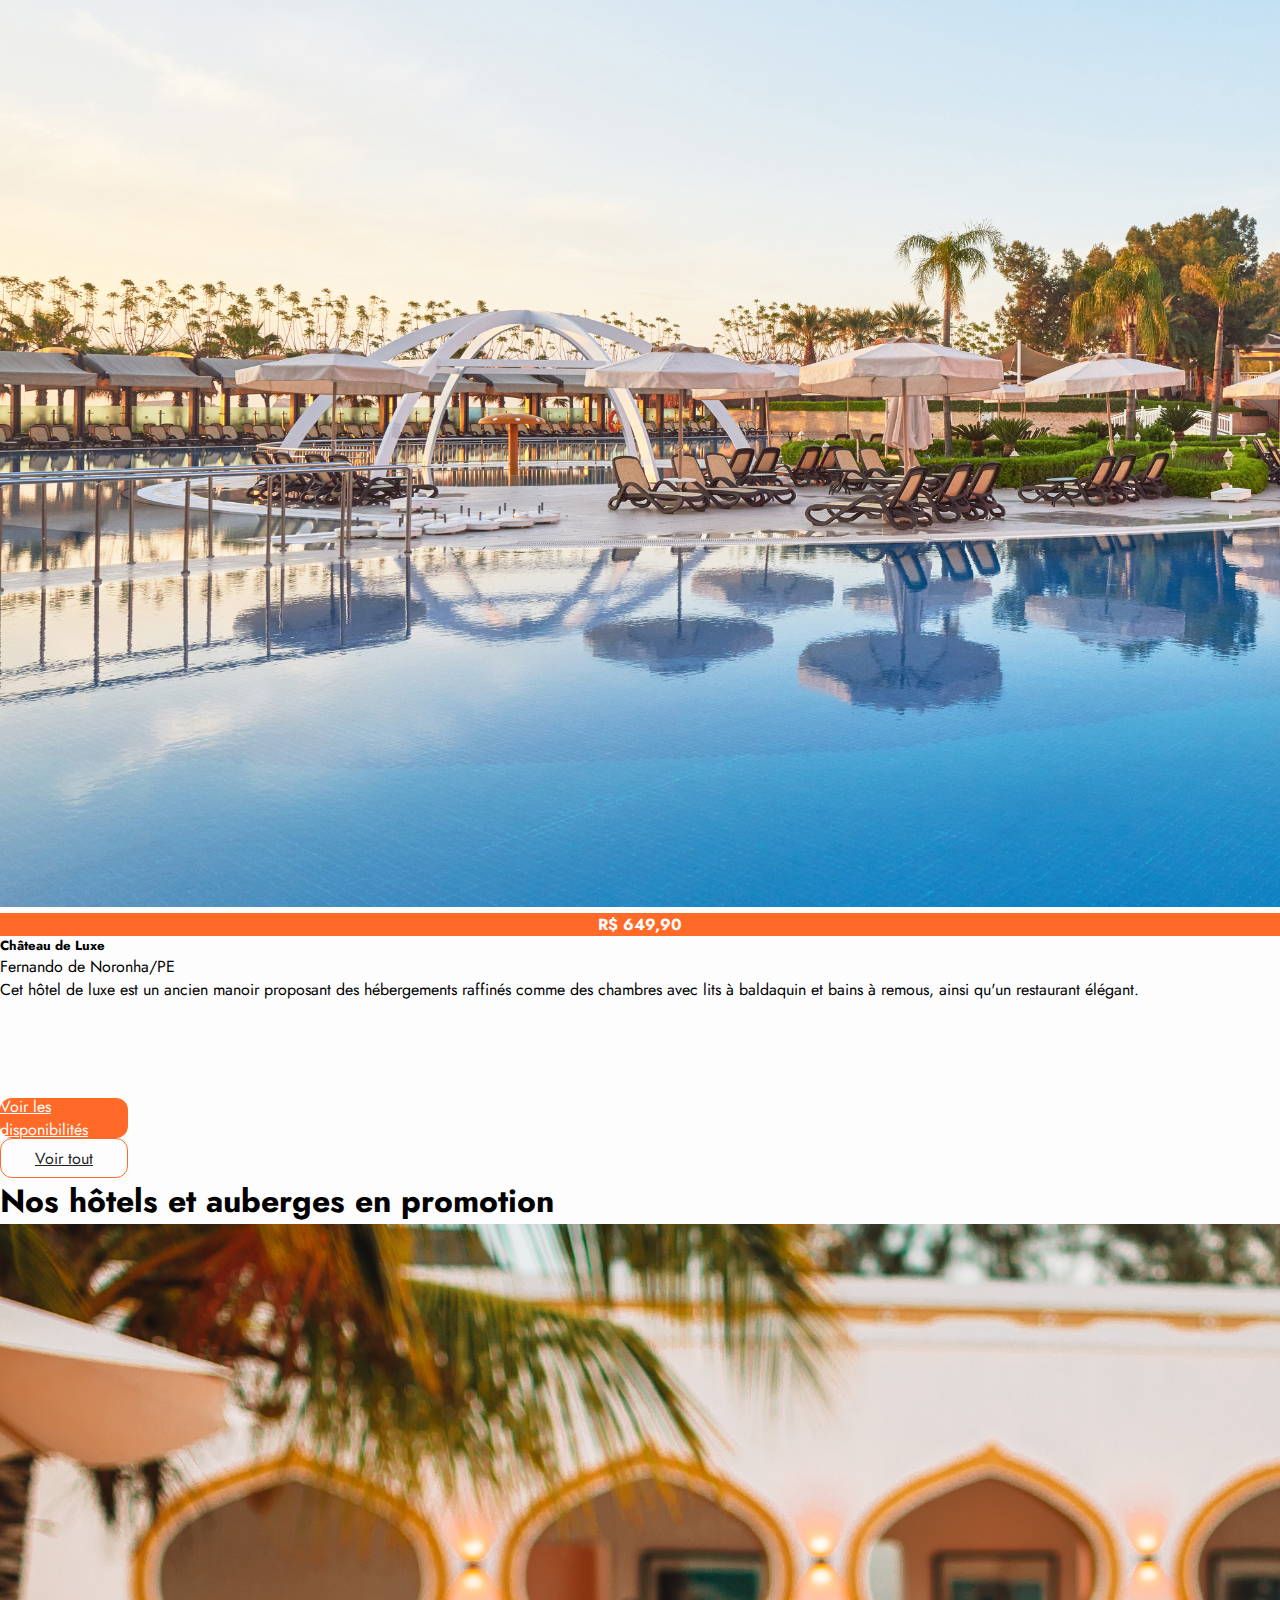
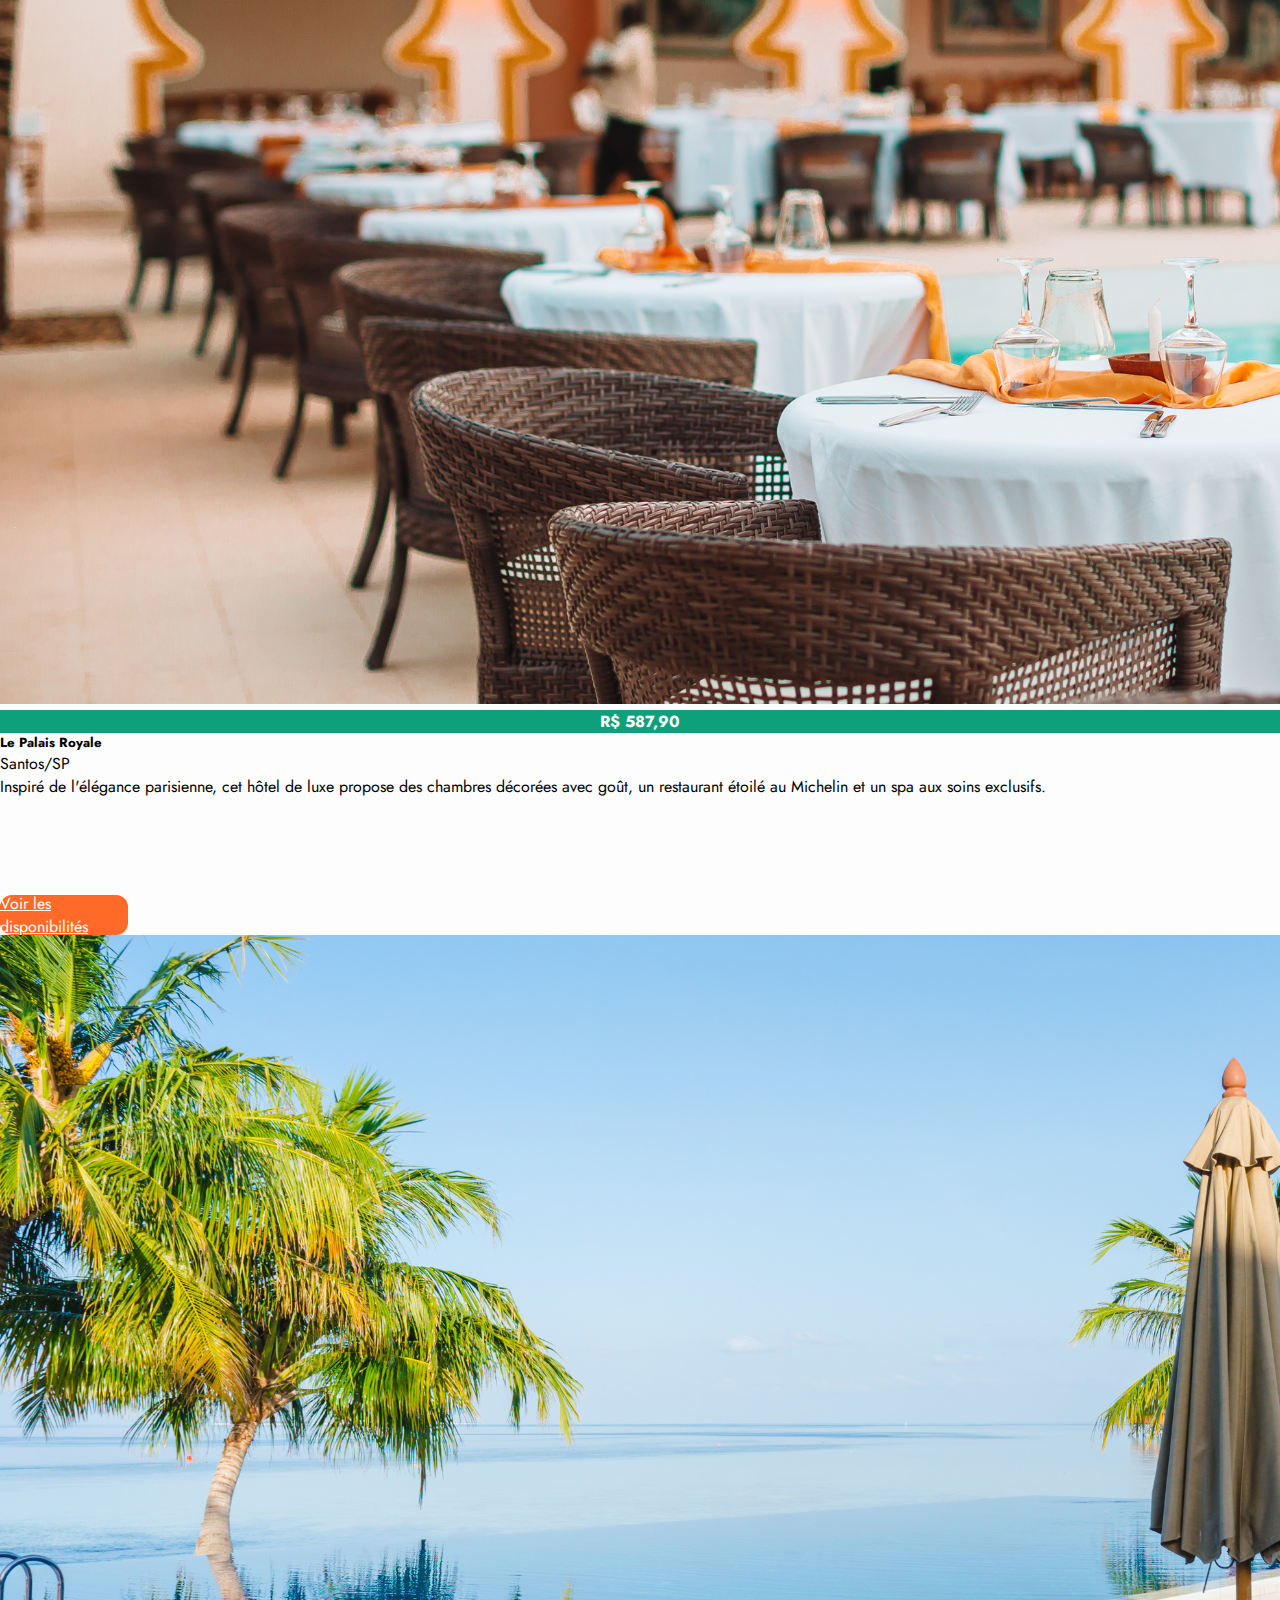
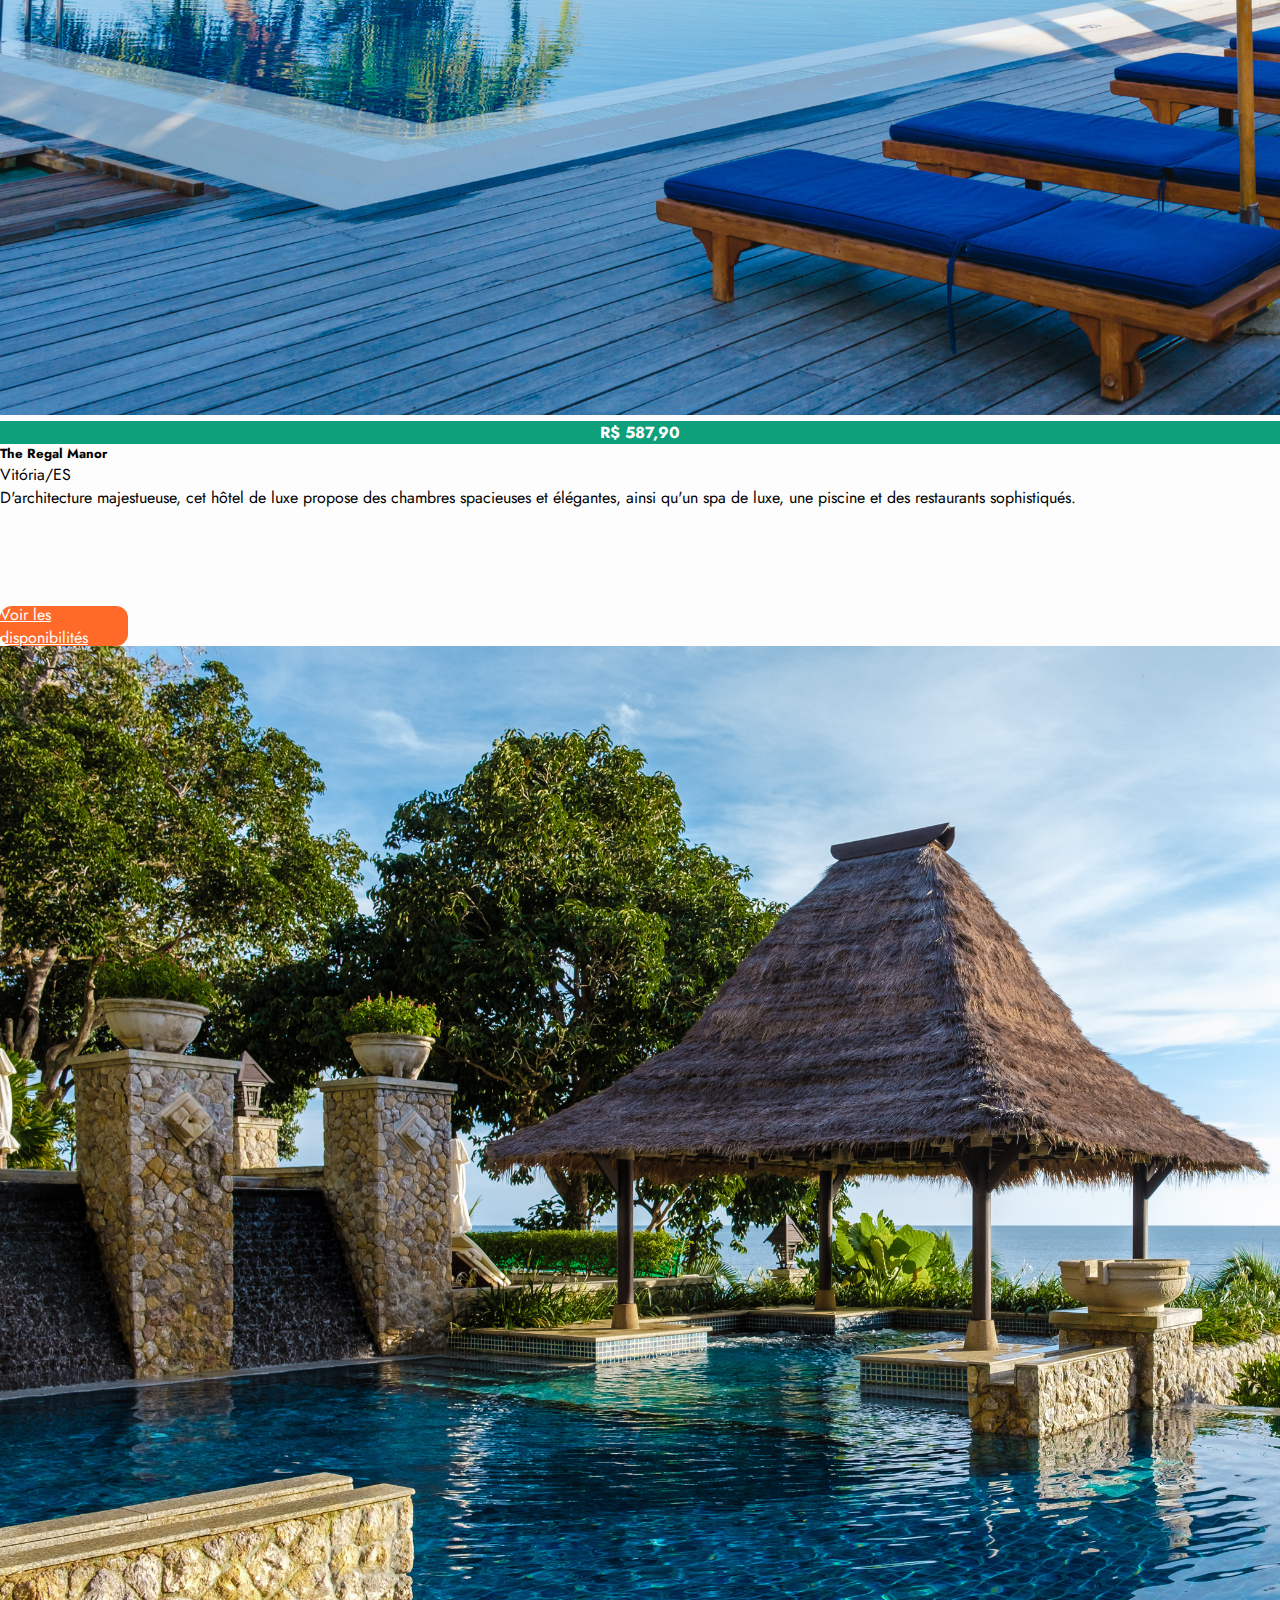
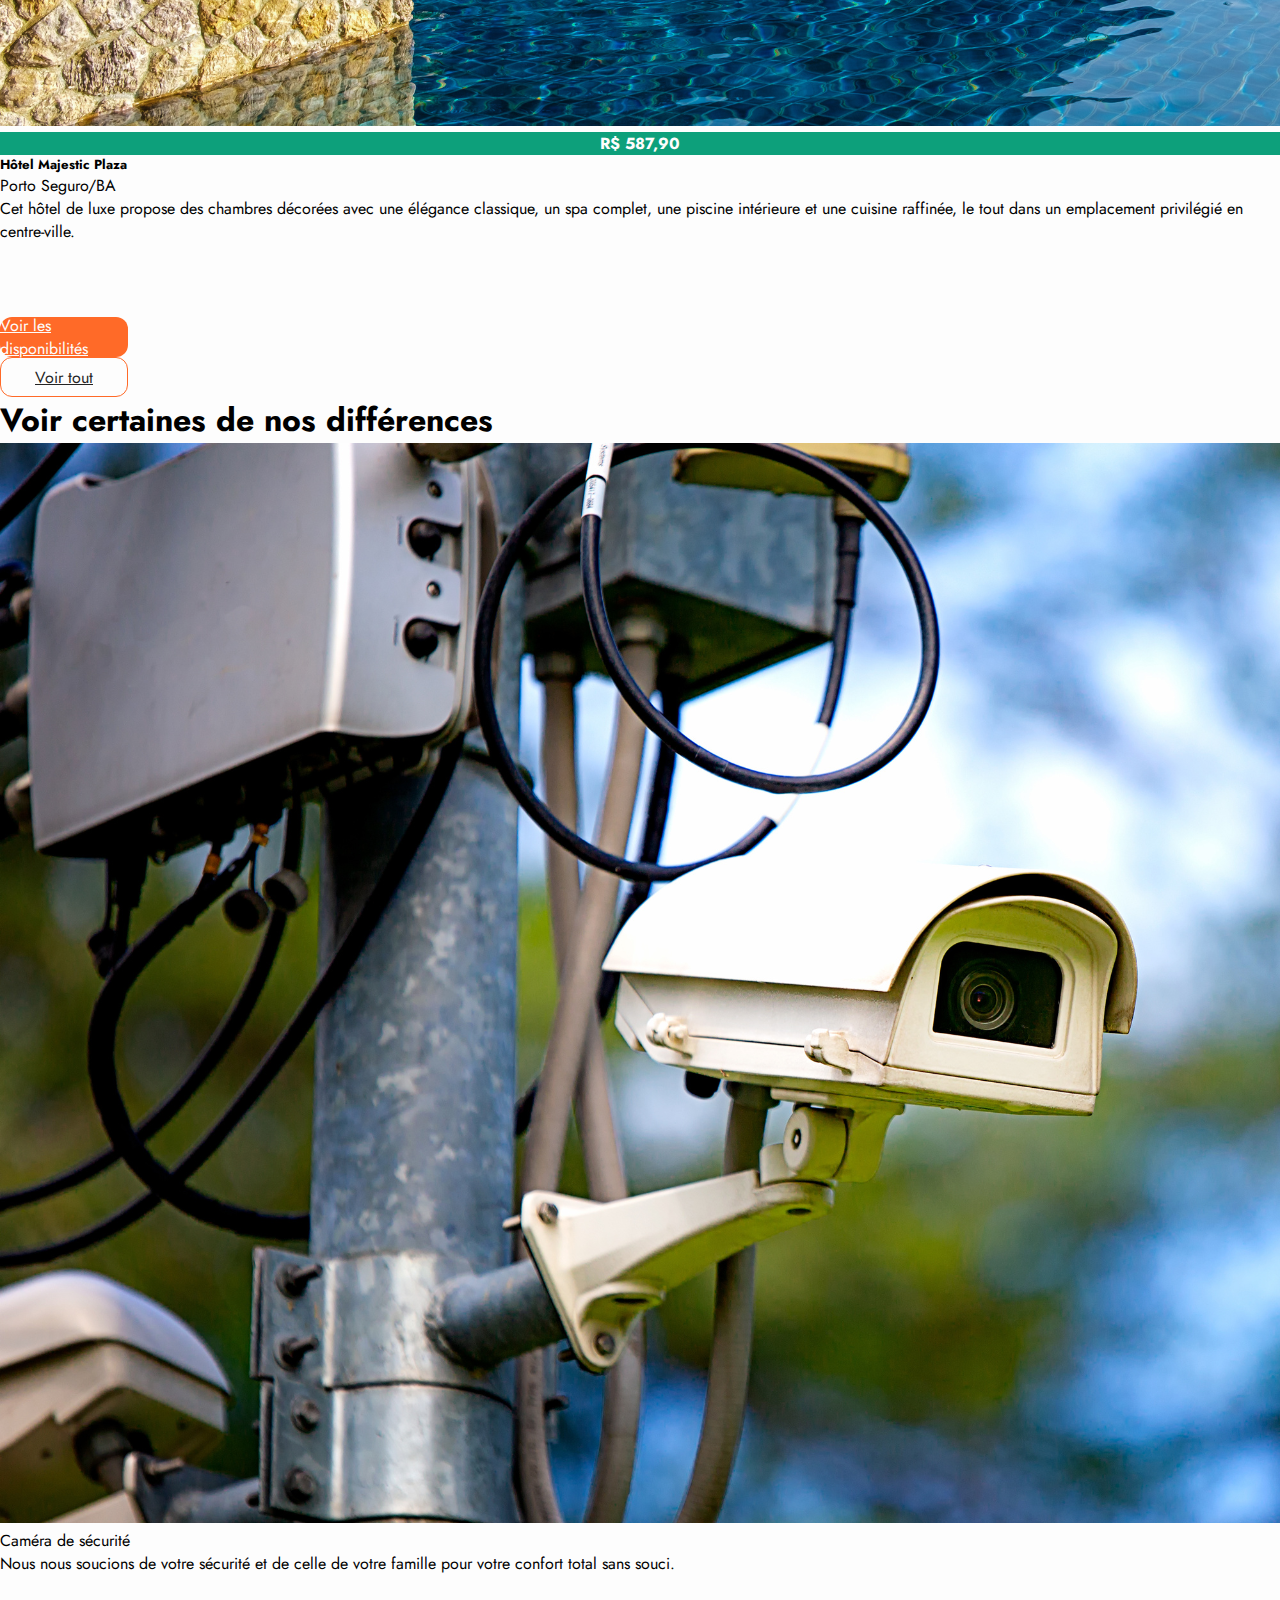
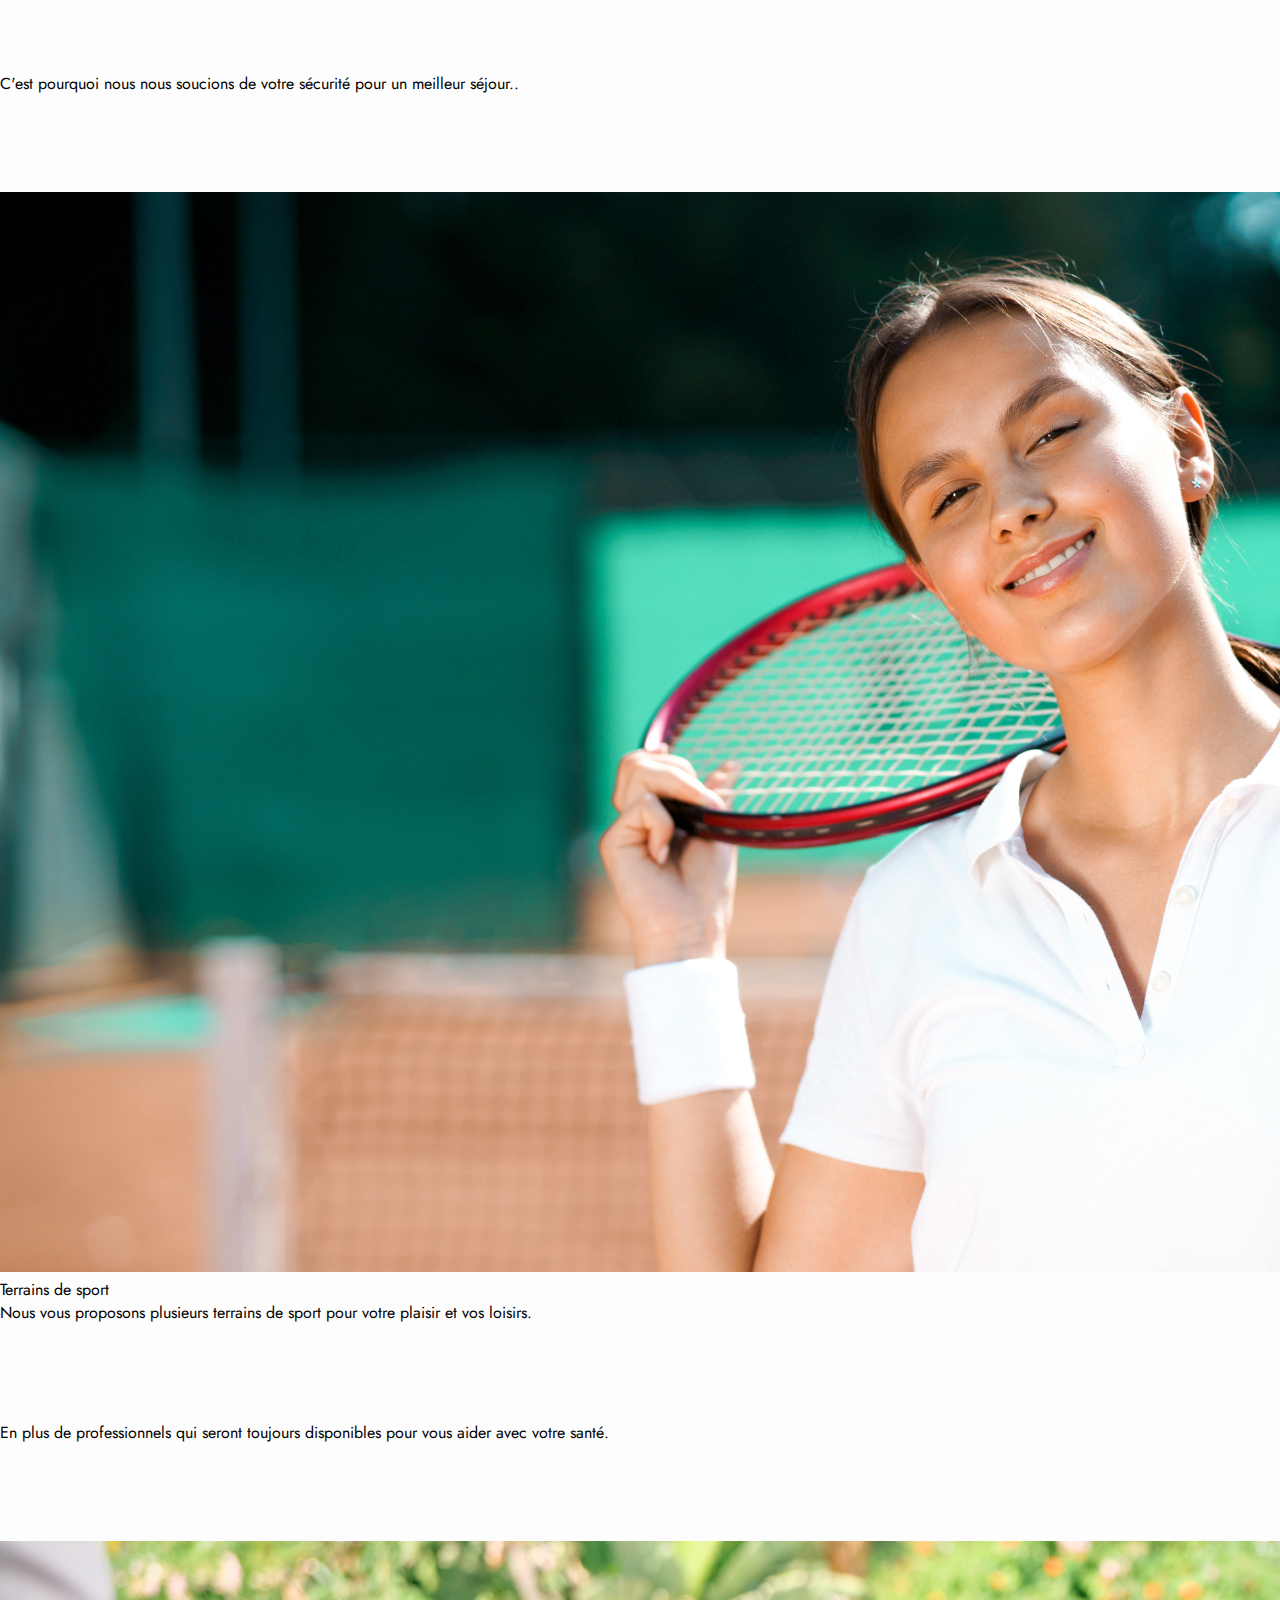
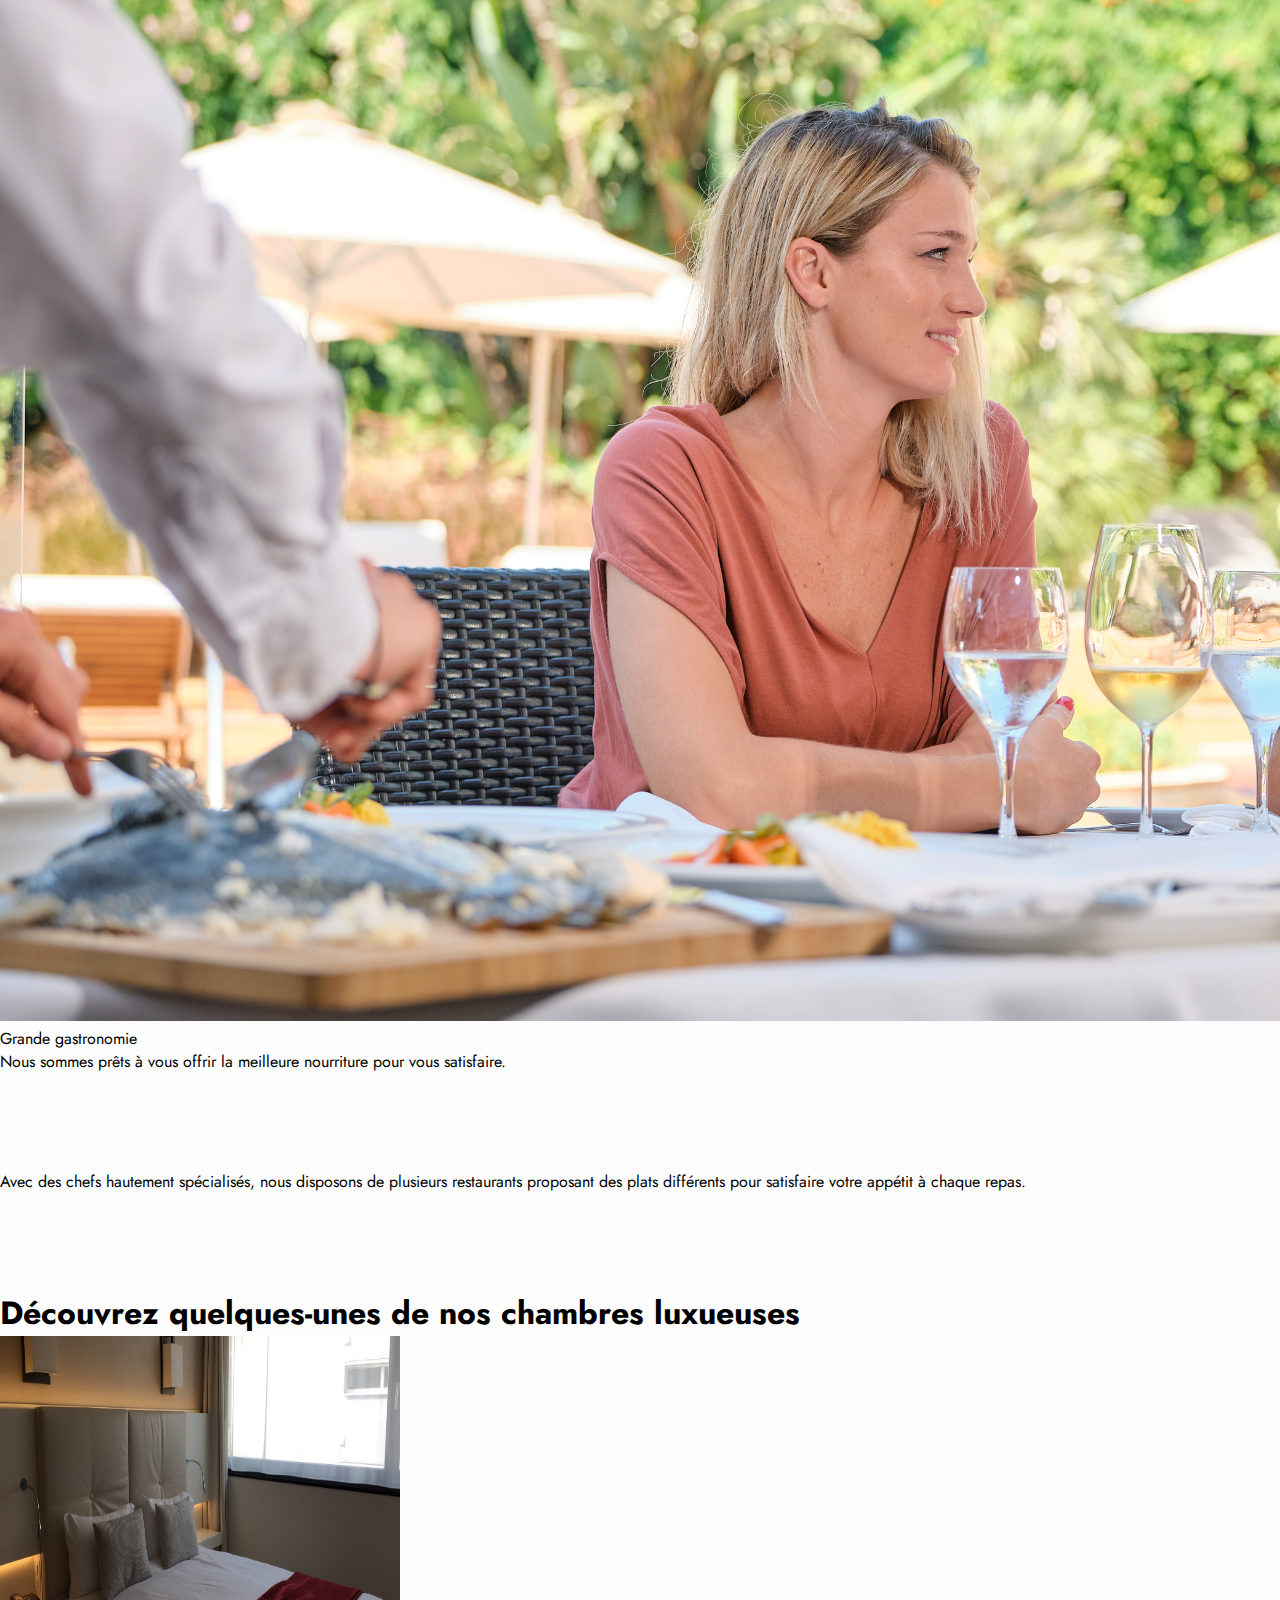
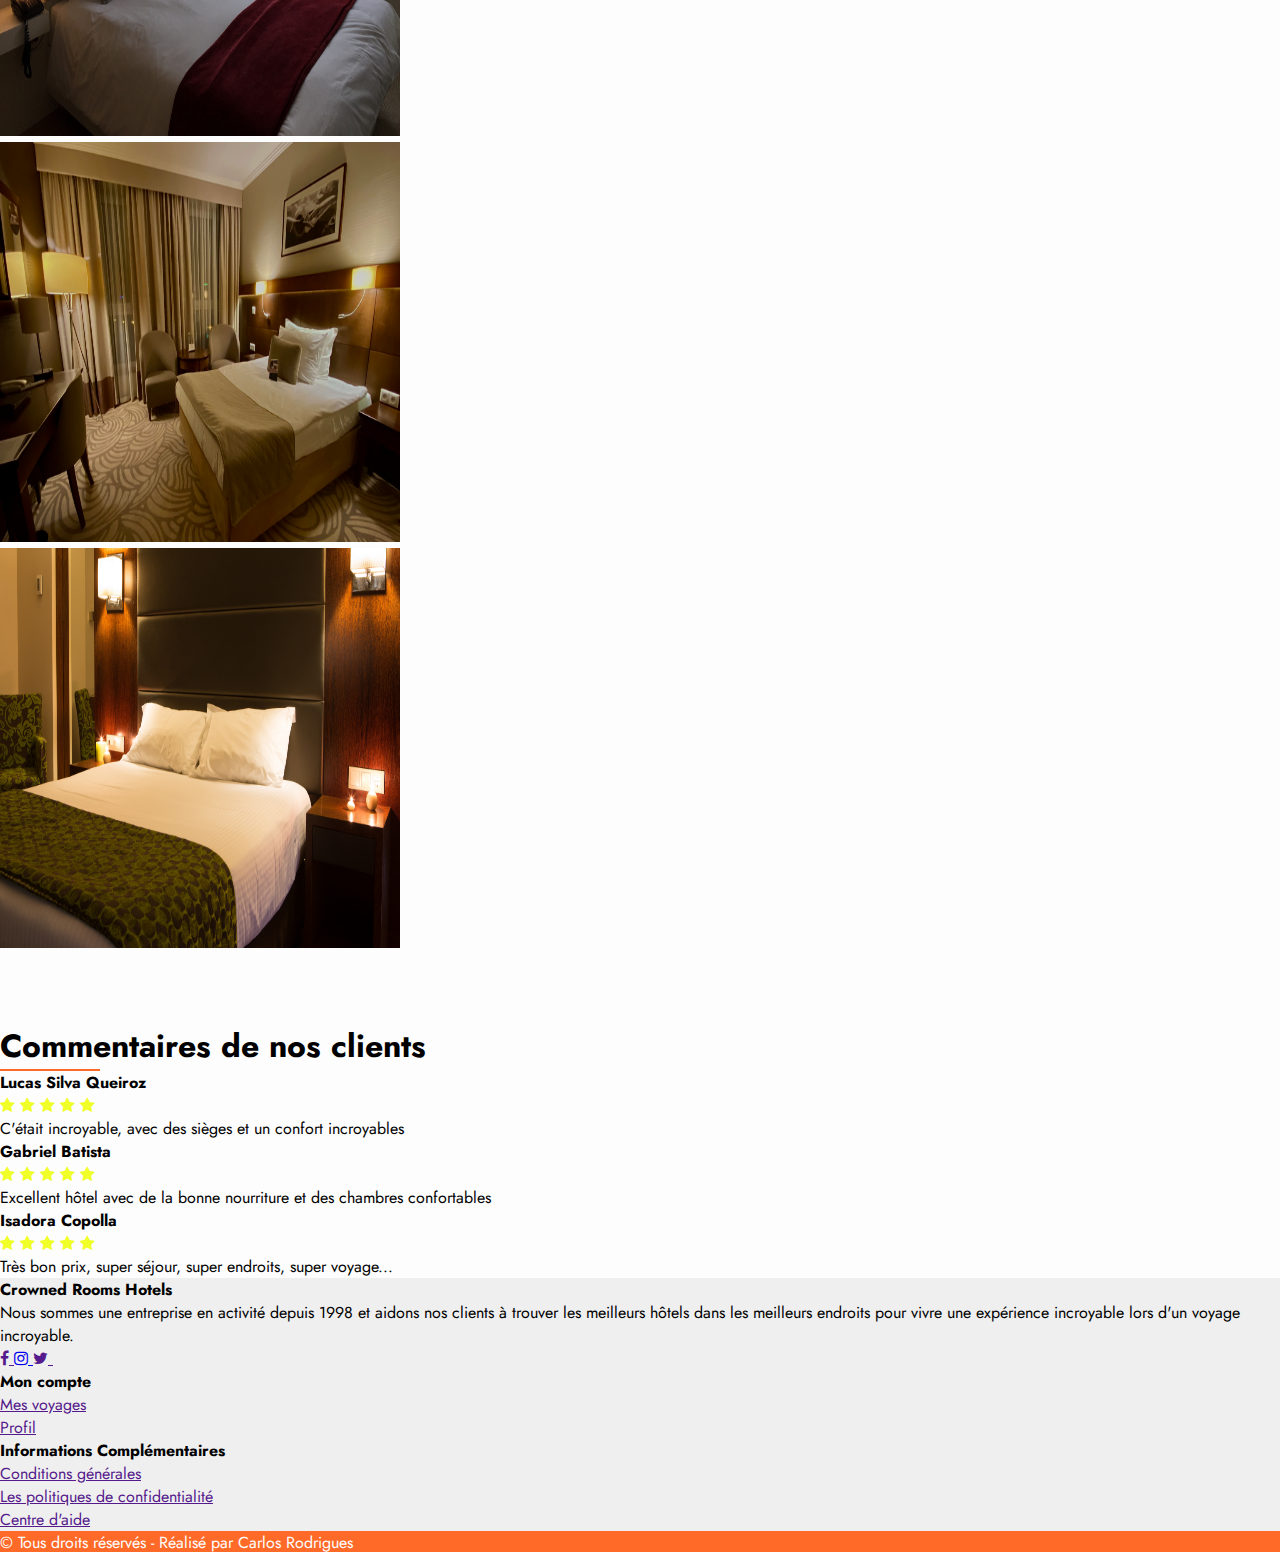
==== commit 4d386a30: "commit change" ====
--- a/index.html
+++ b/index.html
@@ -415,7 +415,7 @@
                         <a href="" title="Facebook" class="text-decoration-none text-muted me-1 me-md-1 me-lg-2">
                             <i class="fa fa-facebook" aria-hidden="true"></i>
                         </a>
-                        <a href="" title="Instagram" class="text-decoration-none text-muted me-1 me-md-1 me-lg-2">
+                        <a href="https://www.instagram.com/?next=%2F" title="Instagram" class="text-decoration-none text-muted me-1 me-md-1 me-lg-2">
                             <i class="fa fa-instagram" aria-hidden="true"></i>
                         </a>
                         <a href="" title="Twitter" class="text-decoration-none text-muted me-1 me-md-1 me-lg-2">
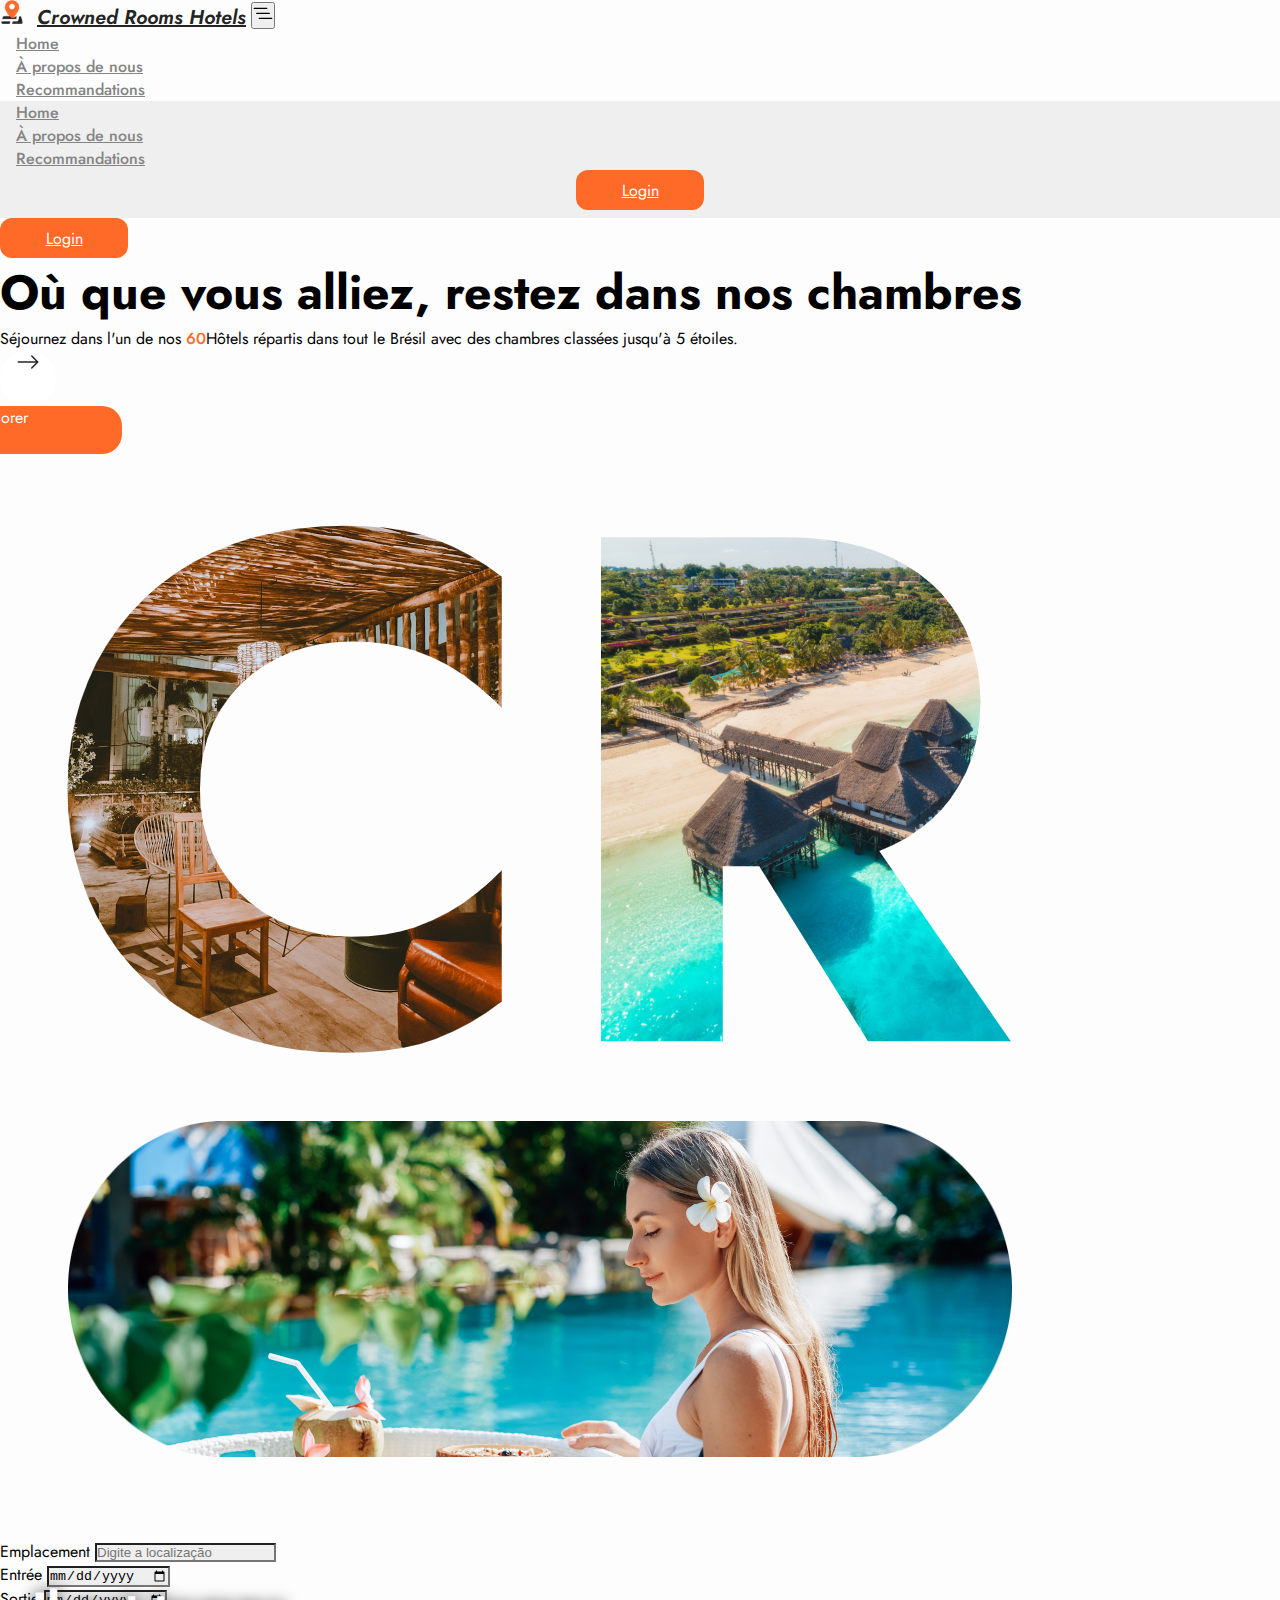
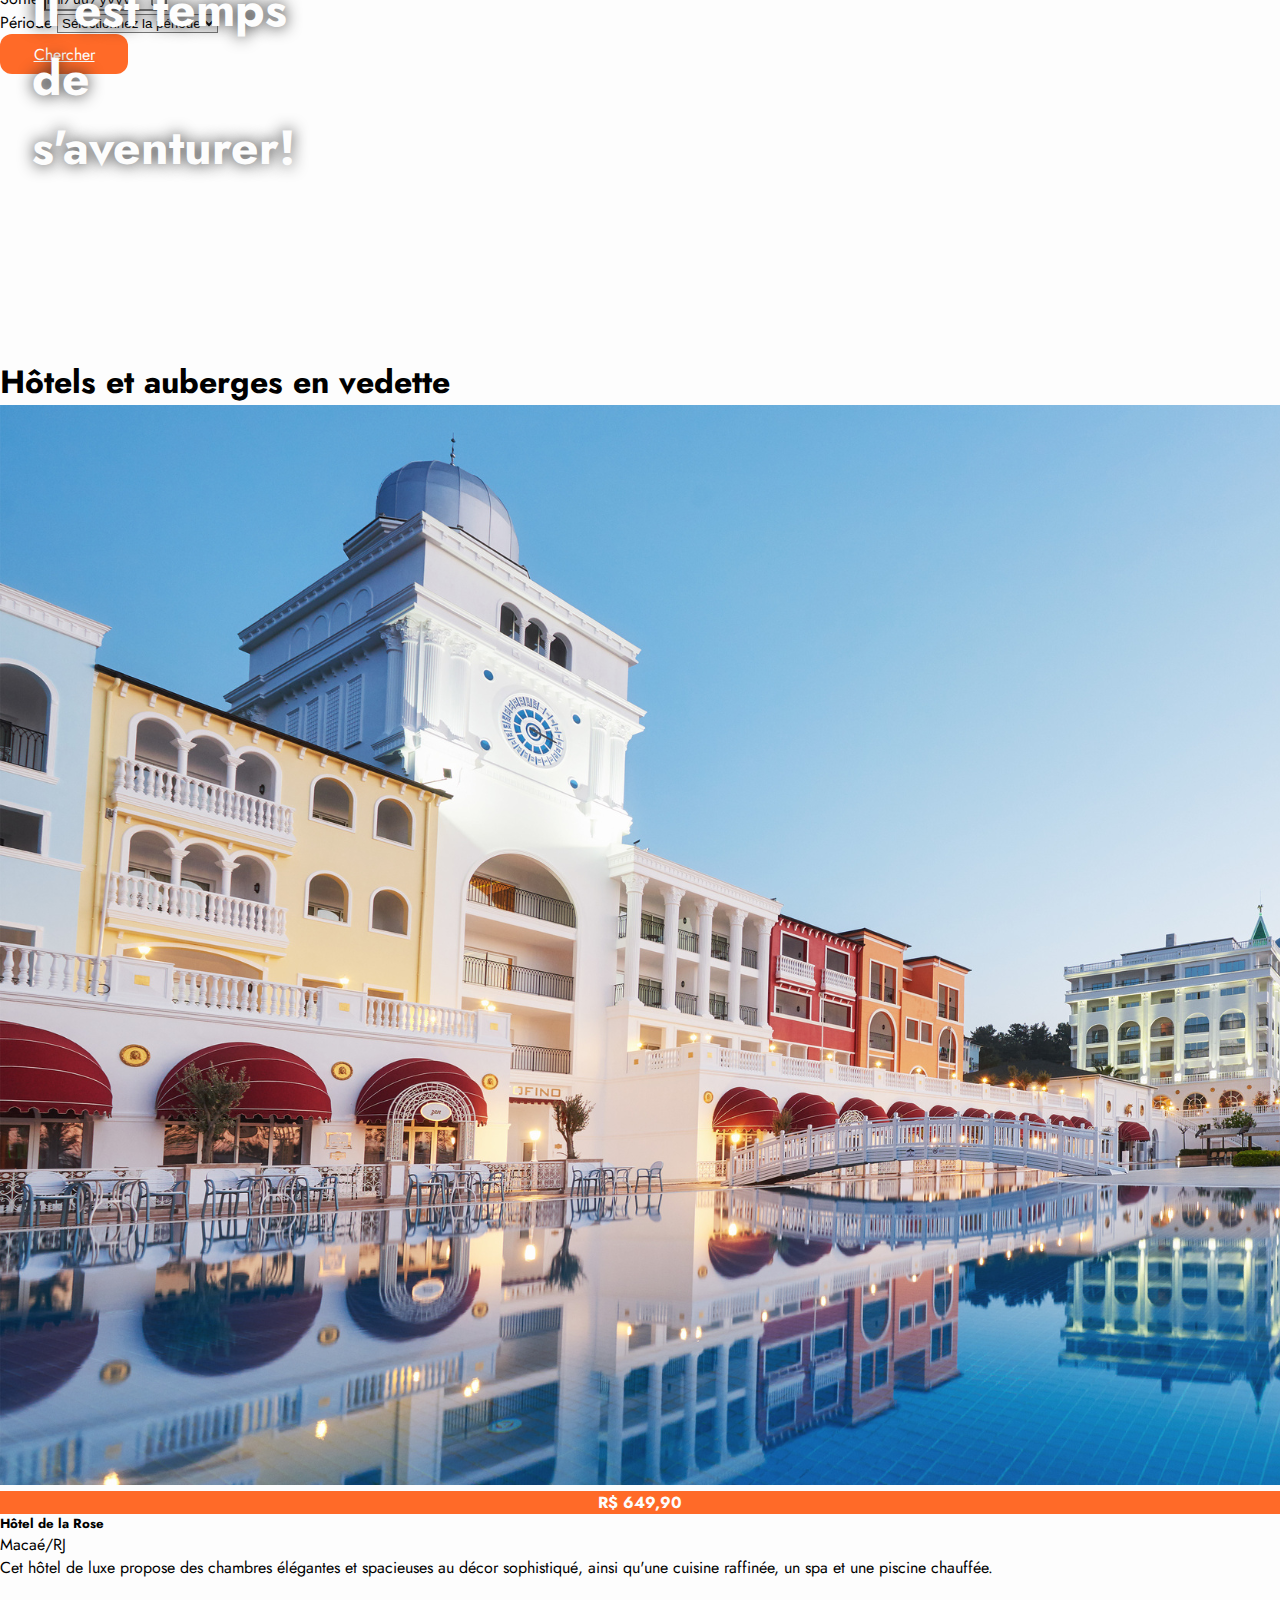
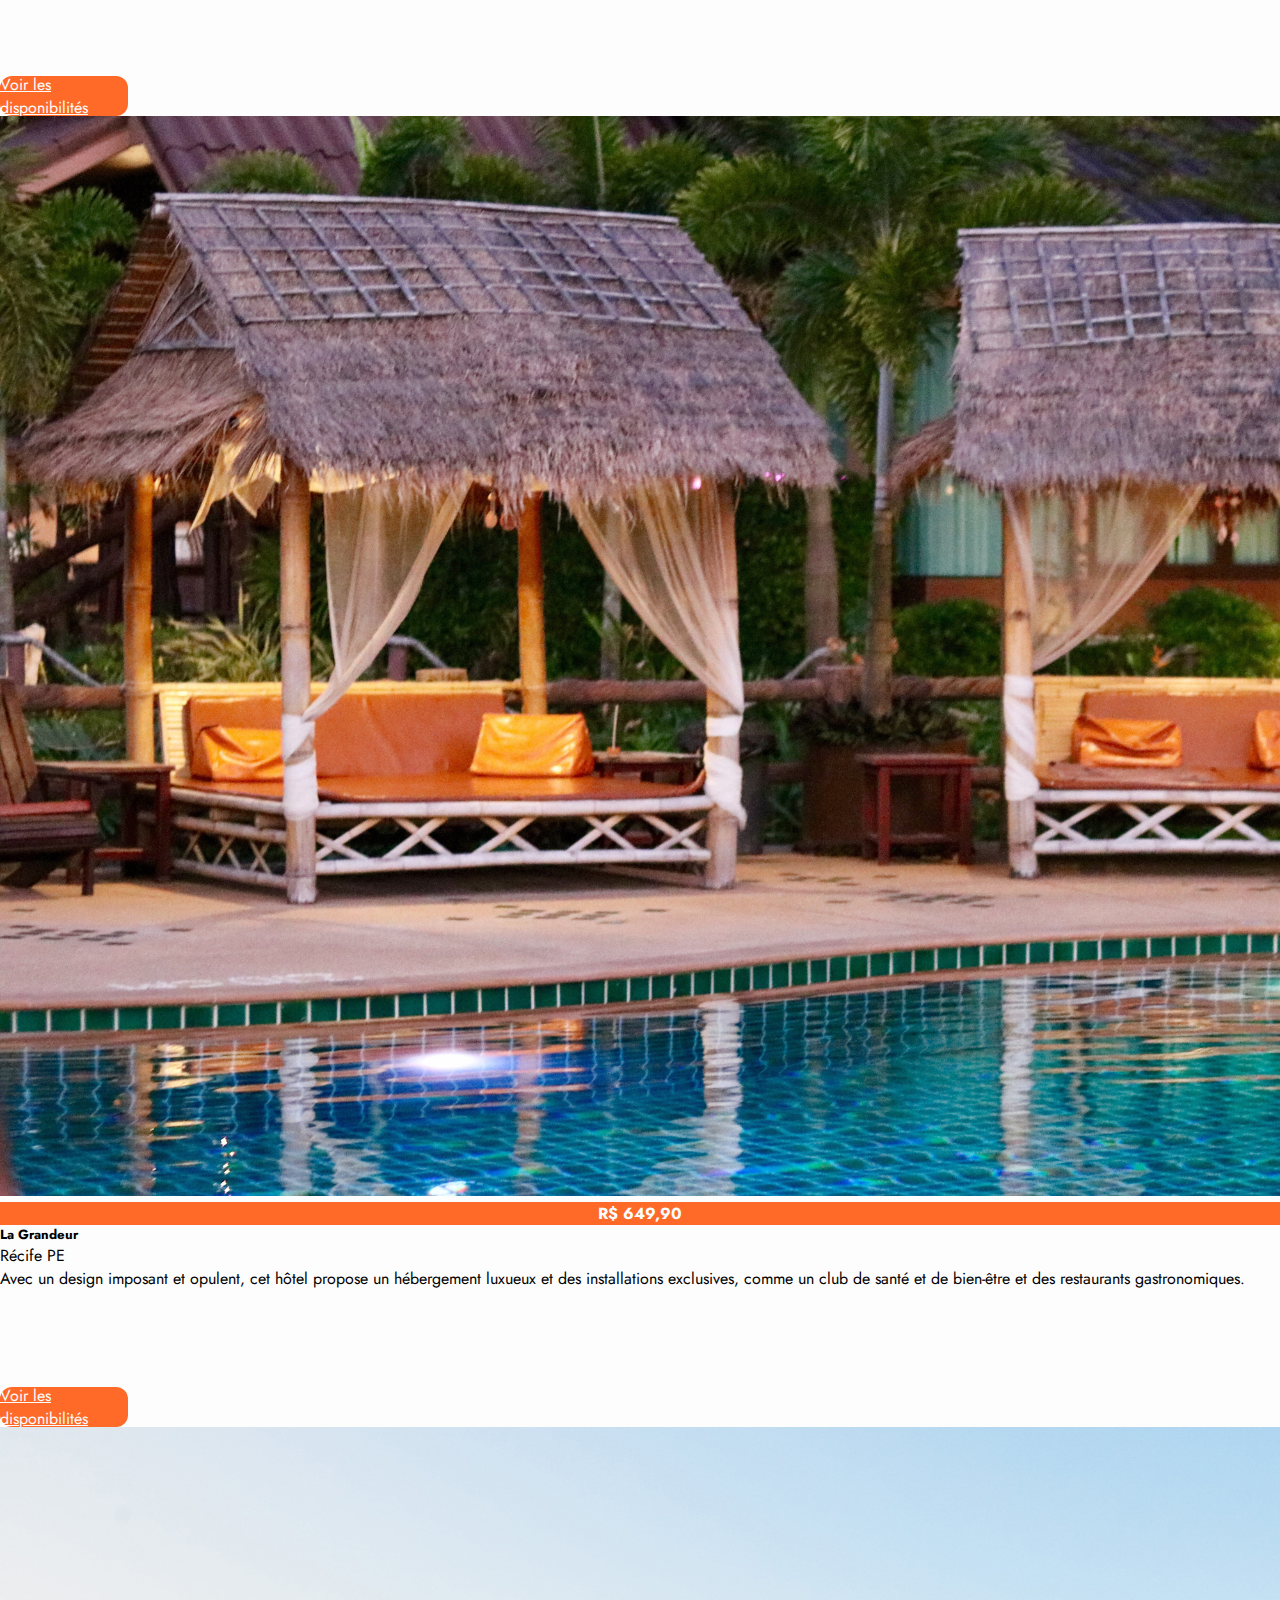
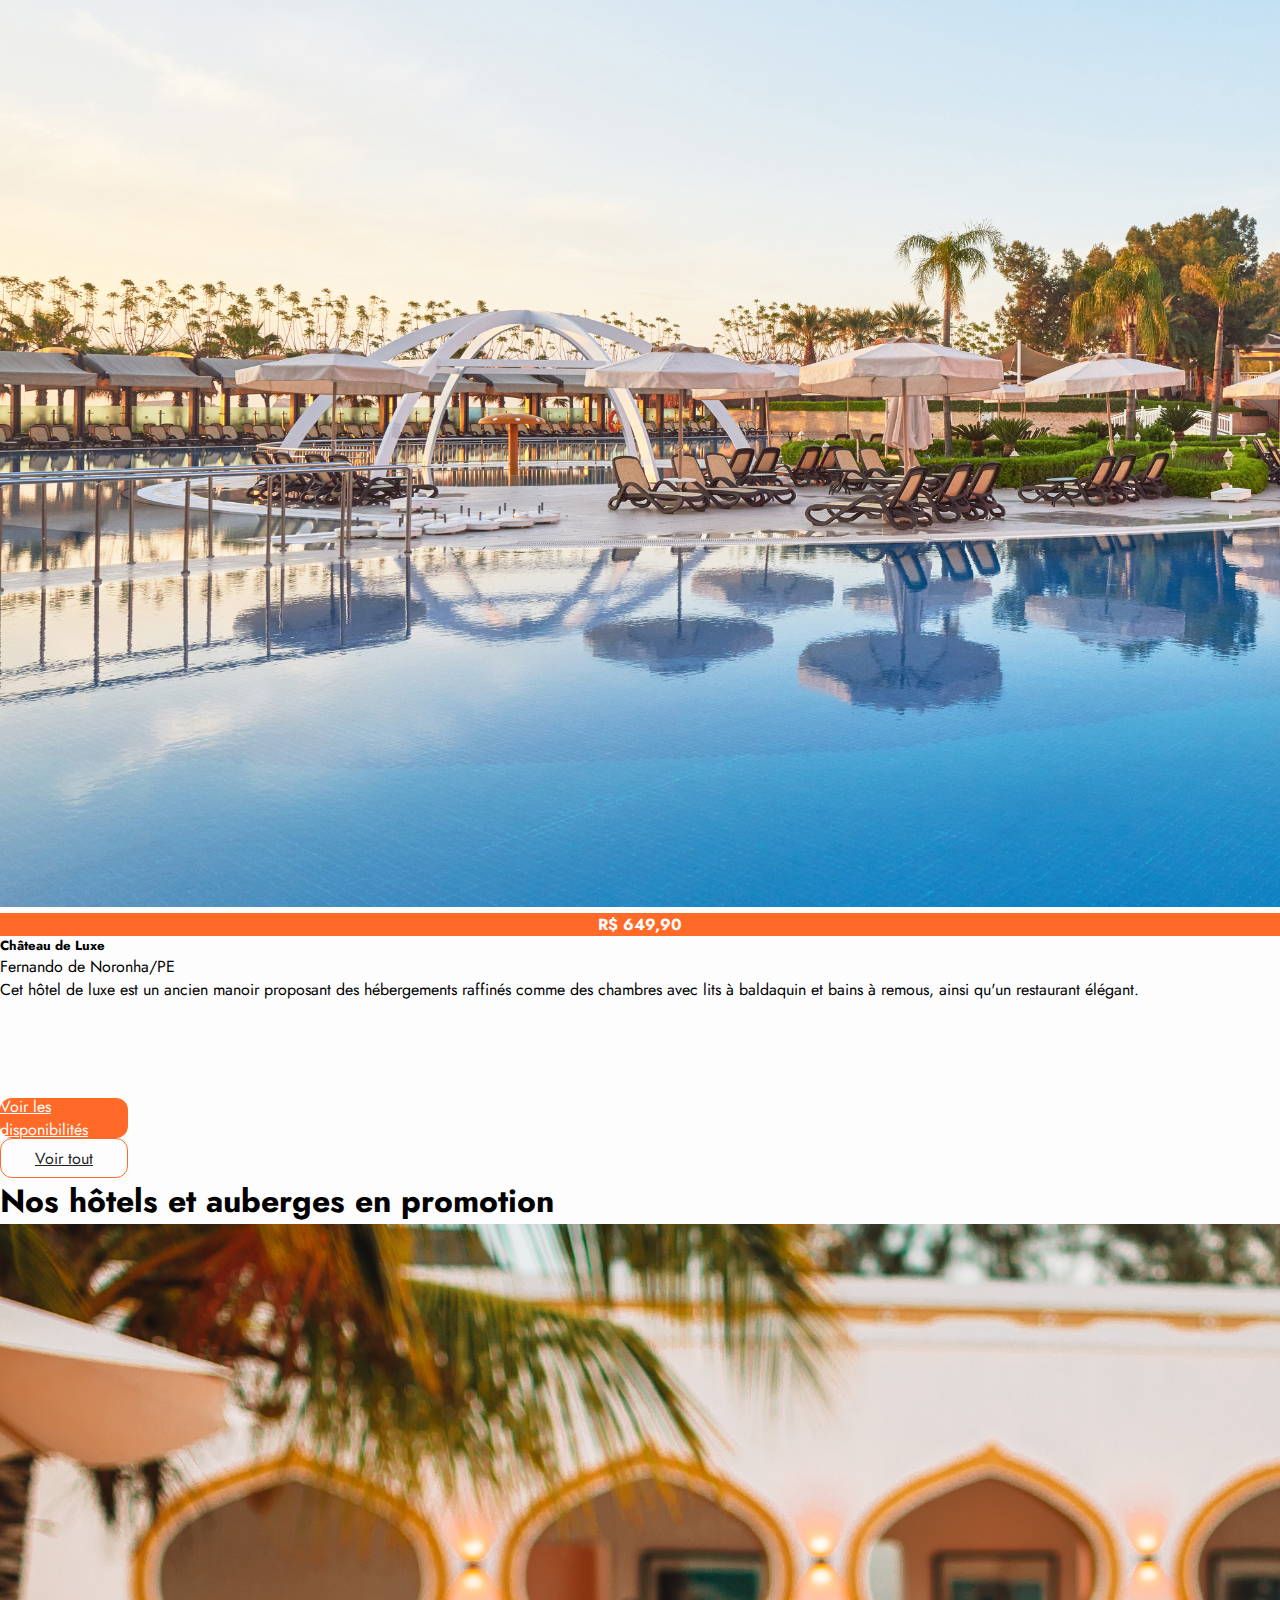
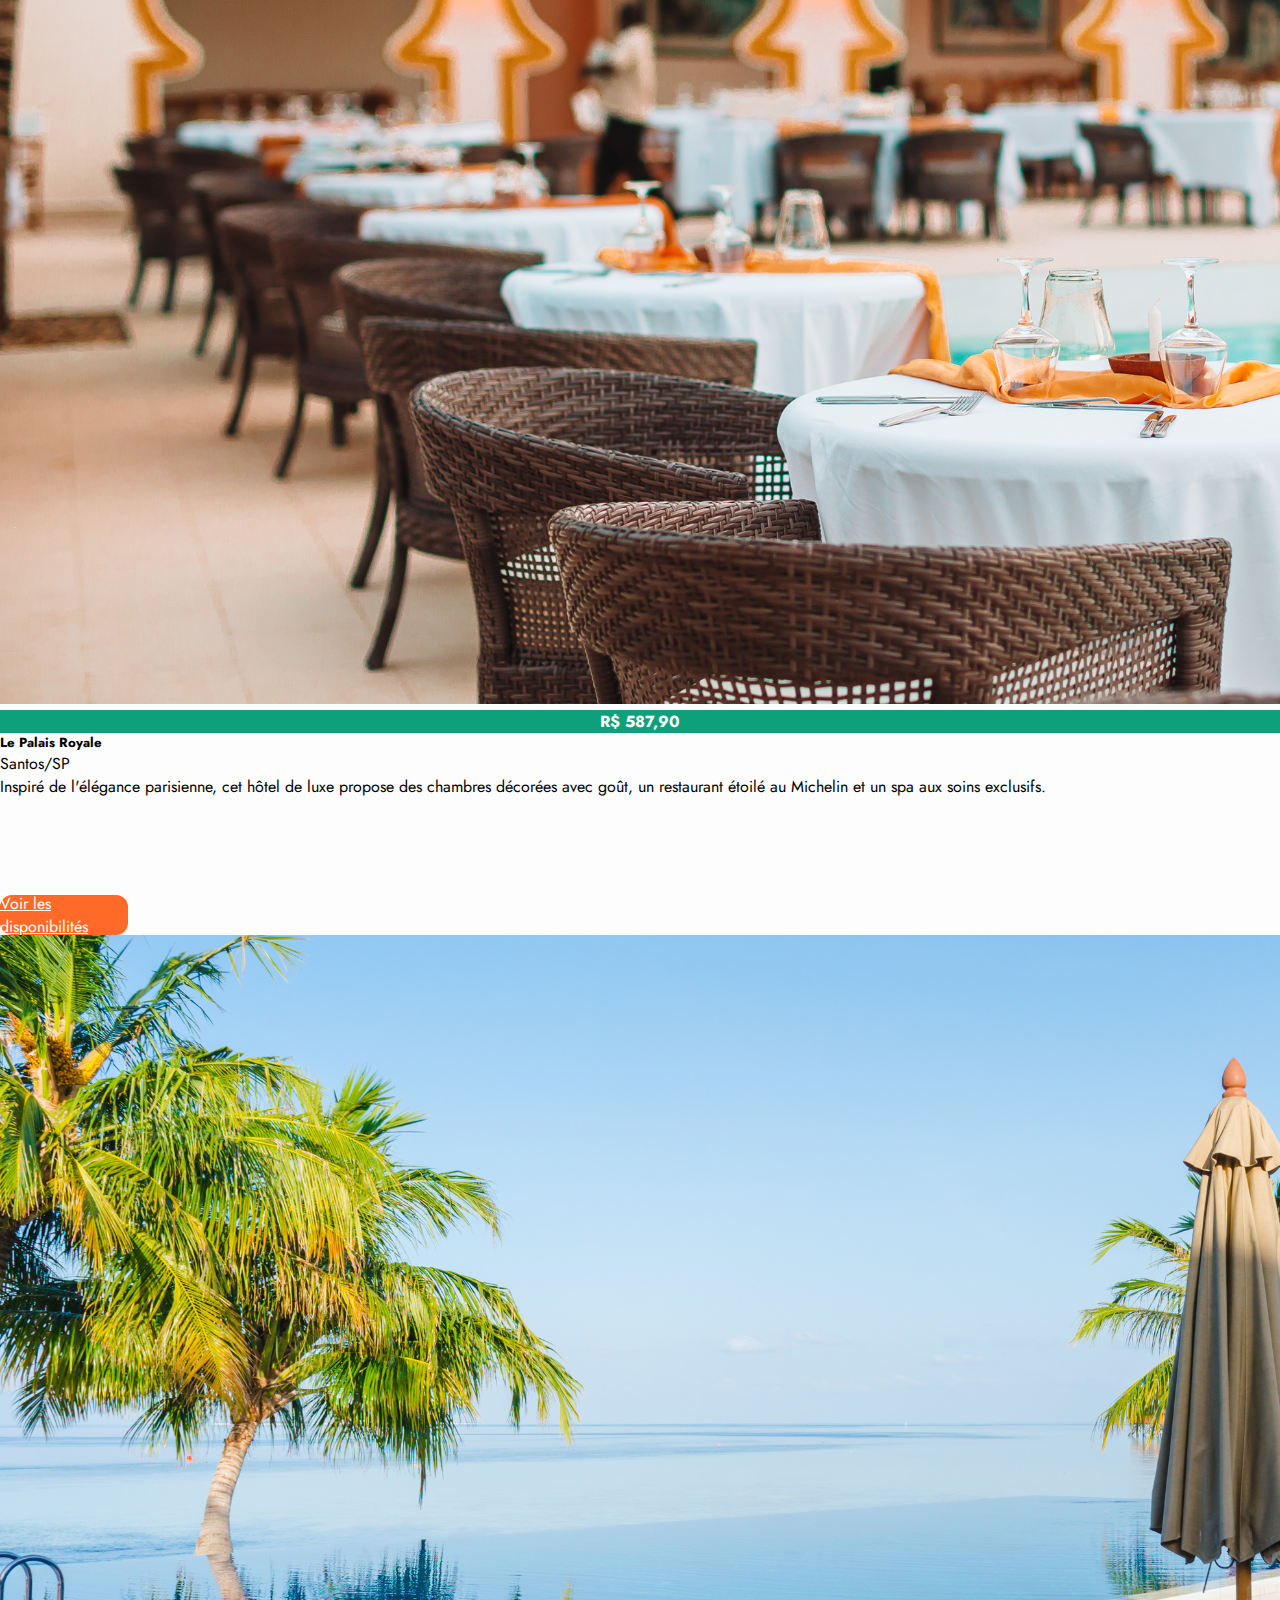
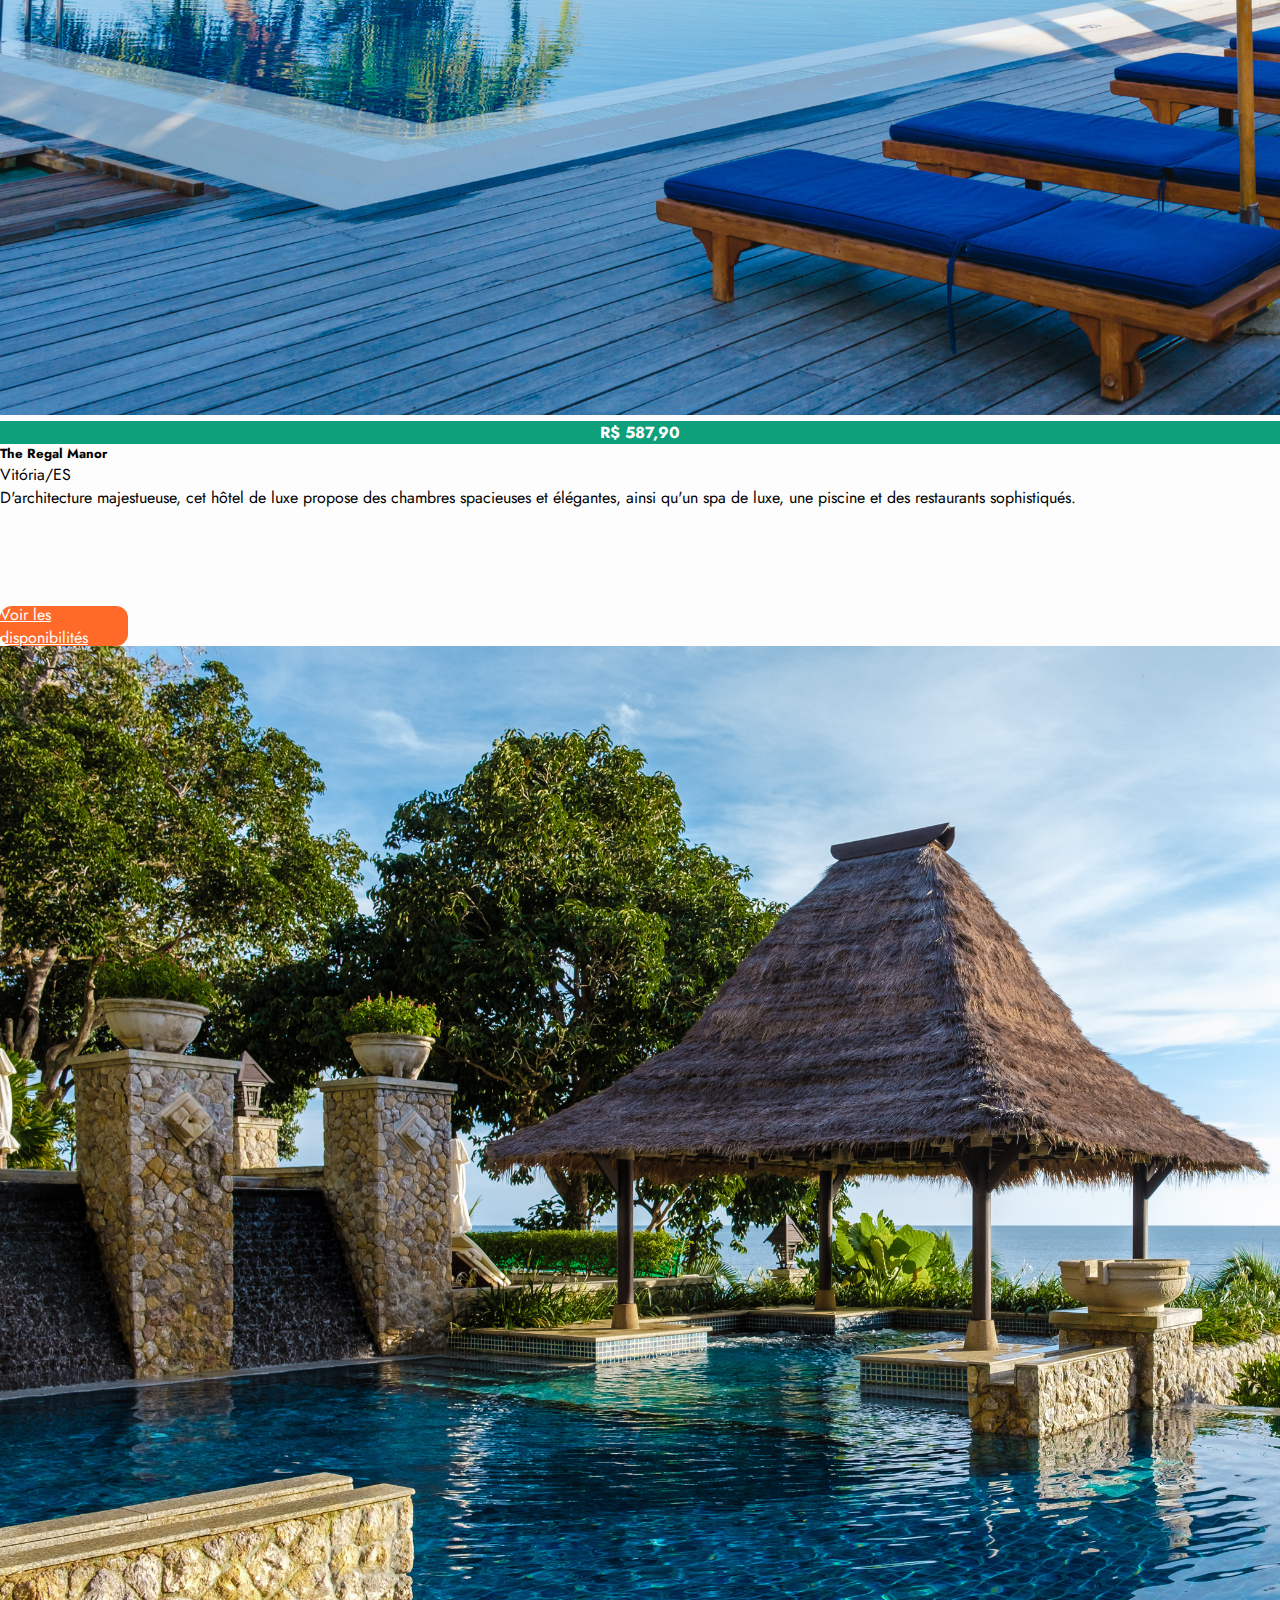
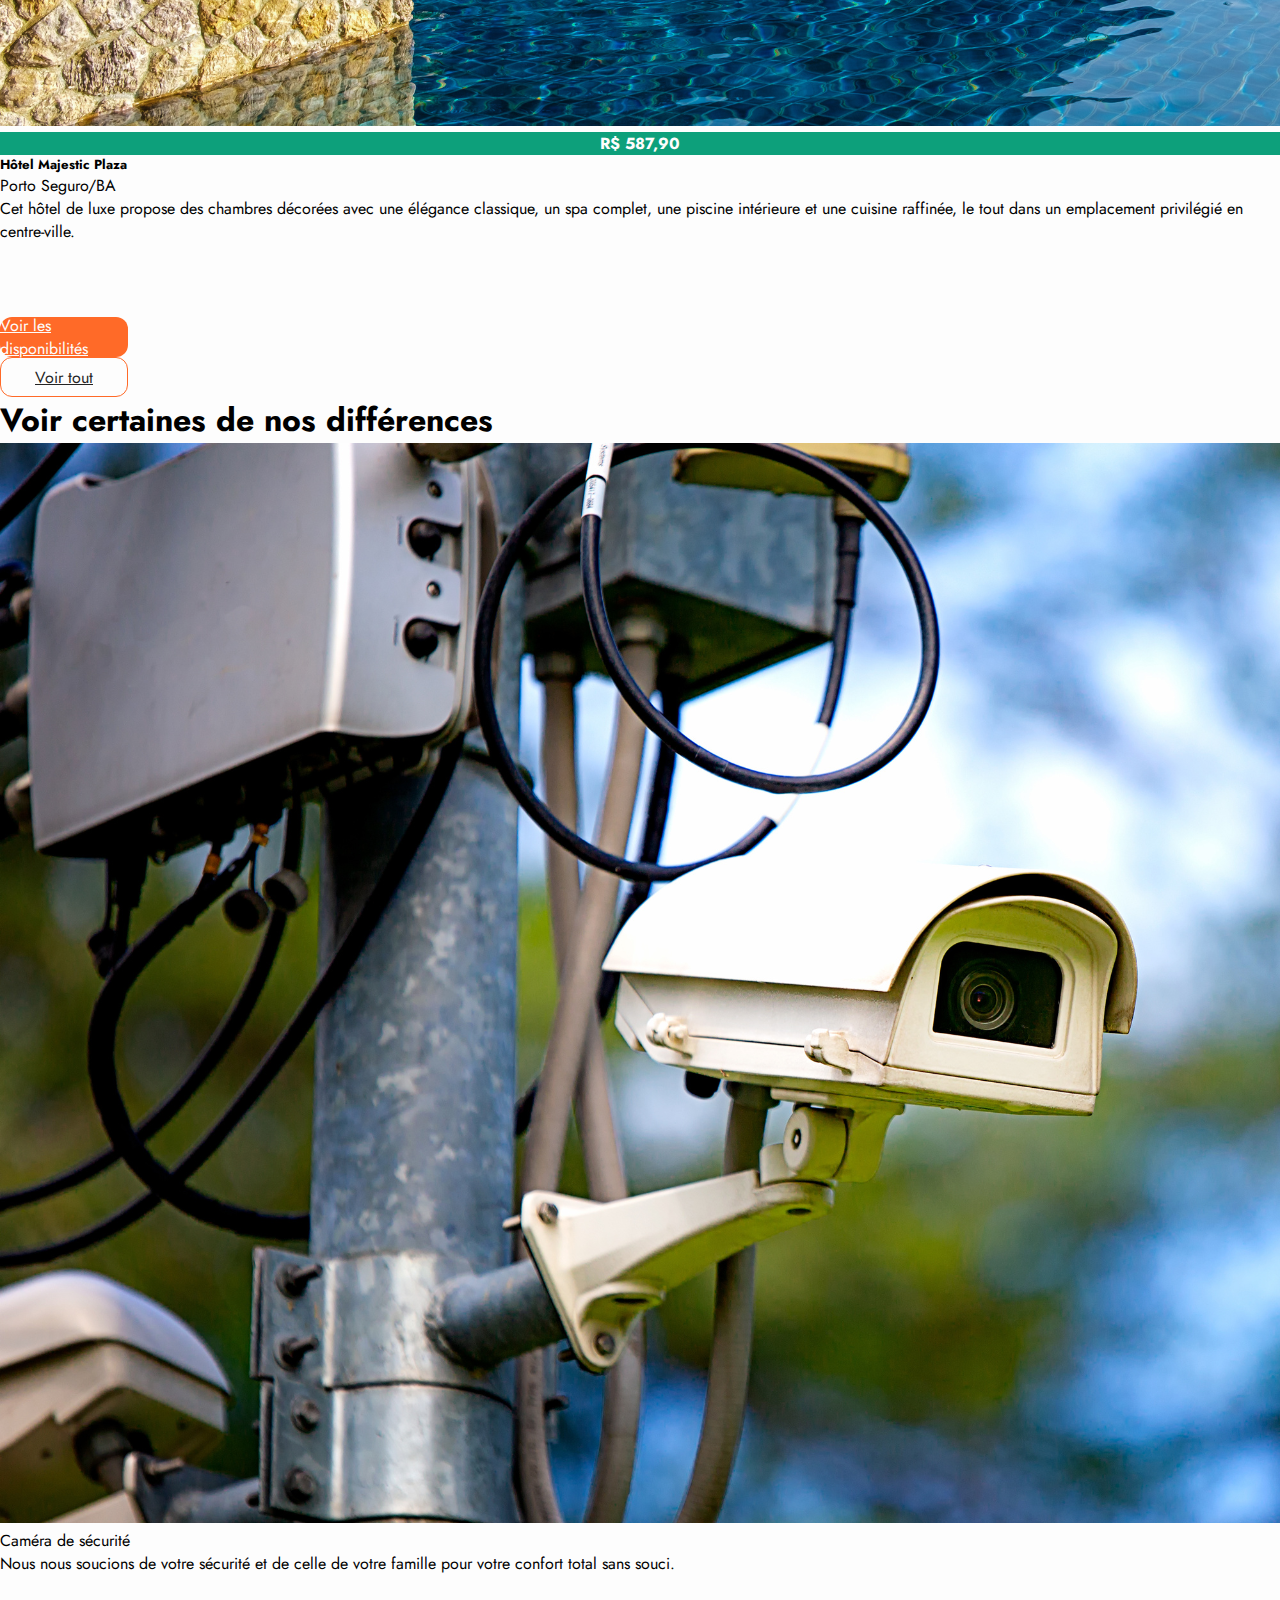
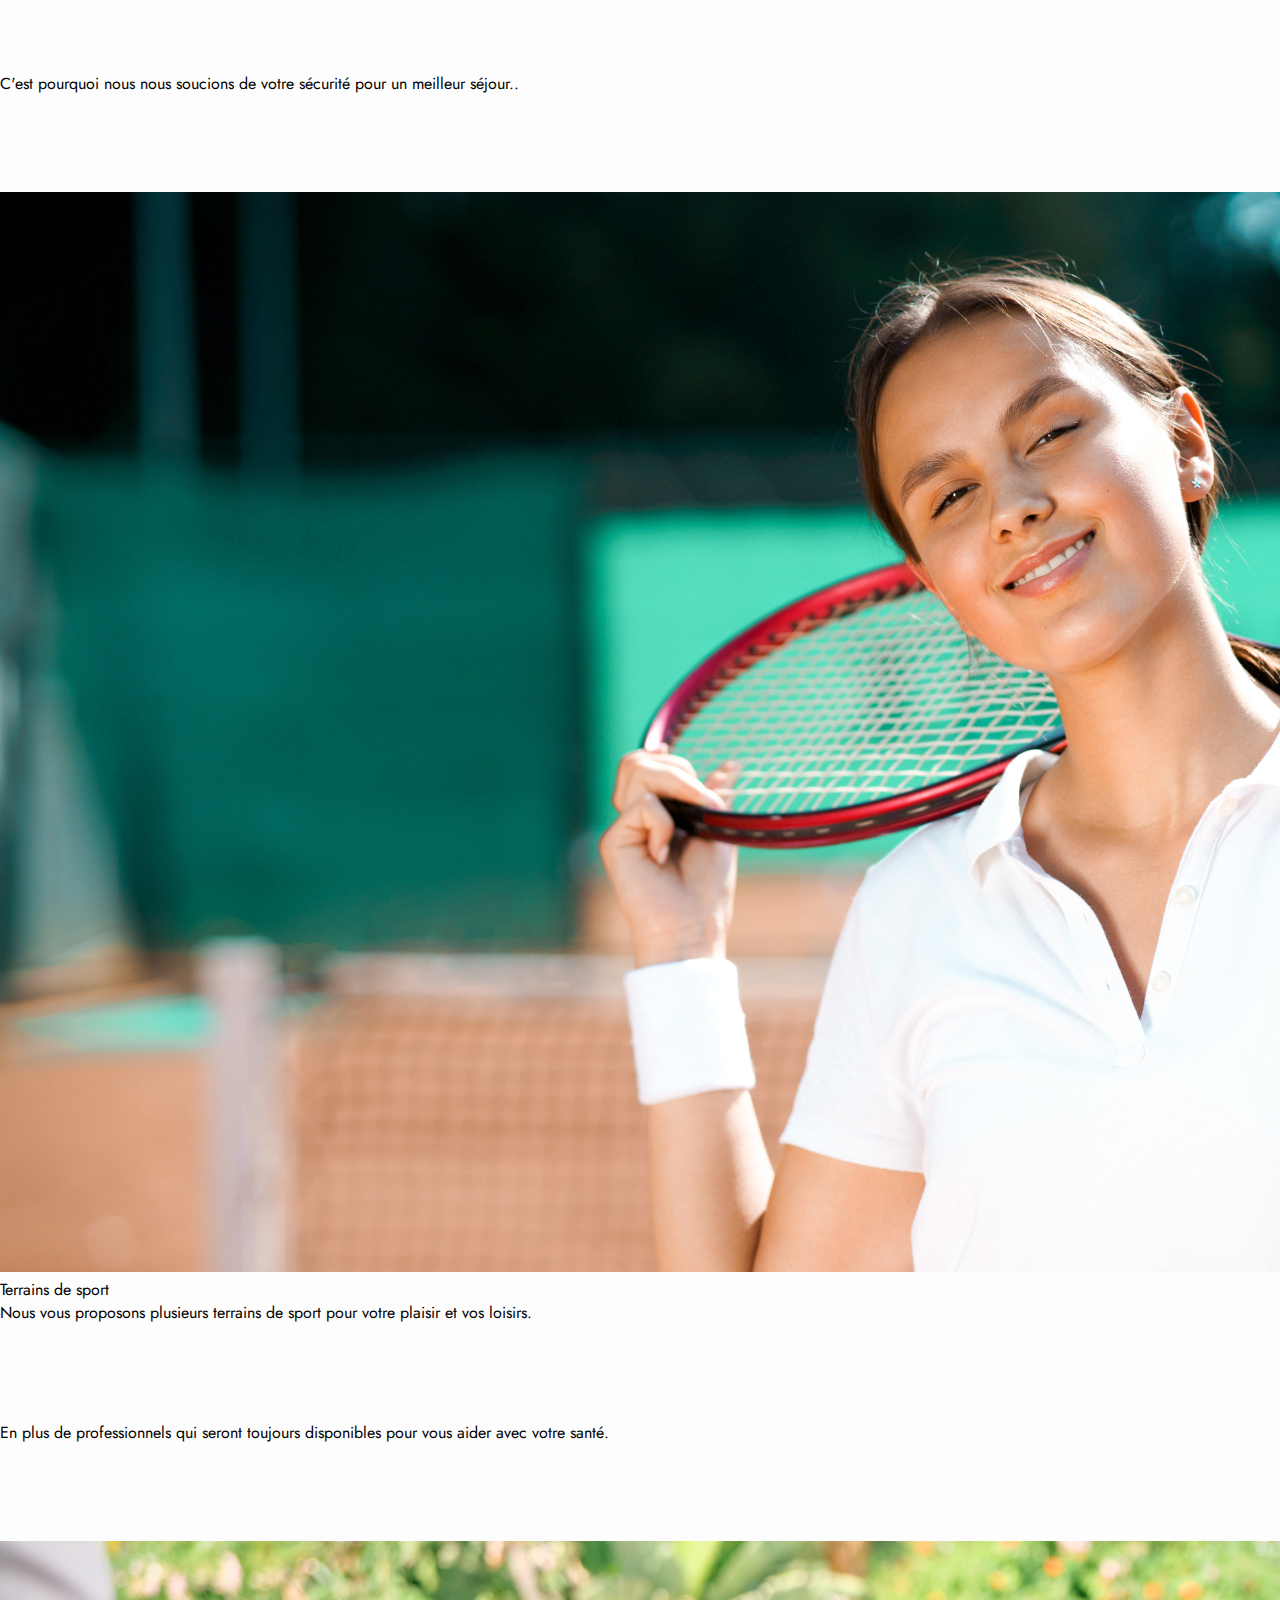
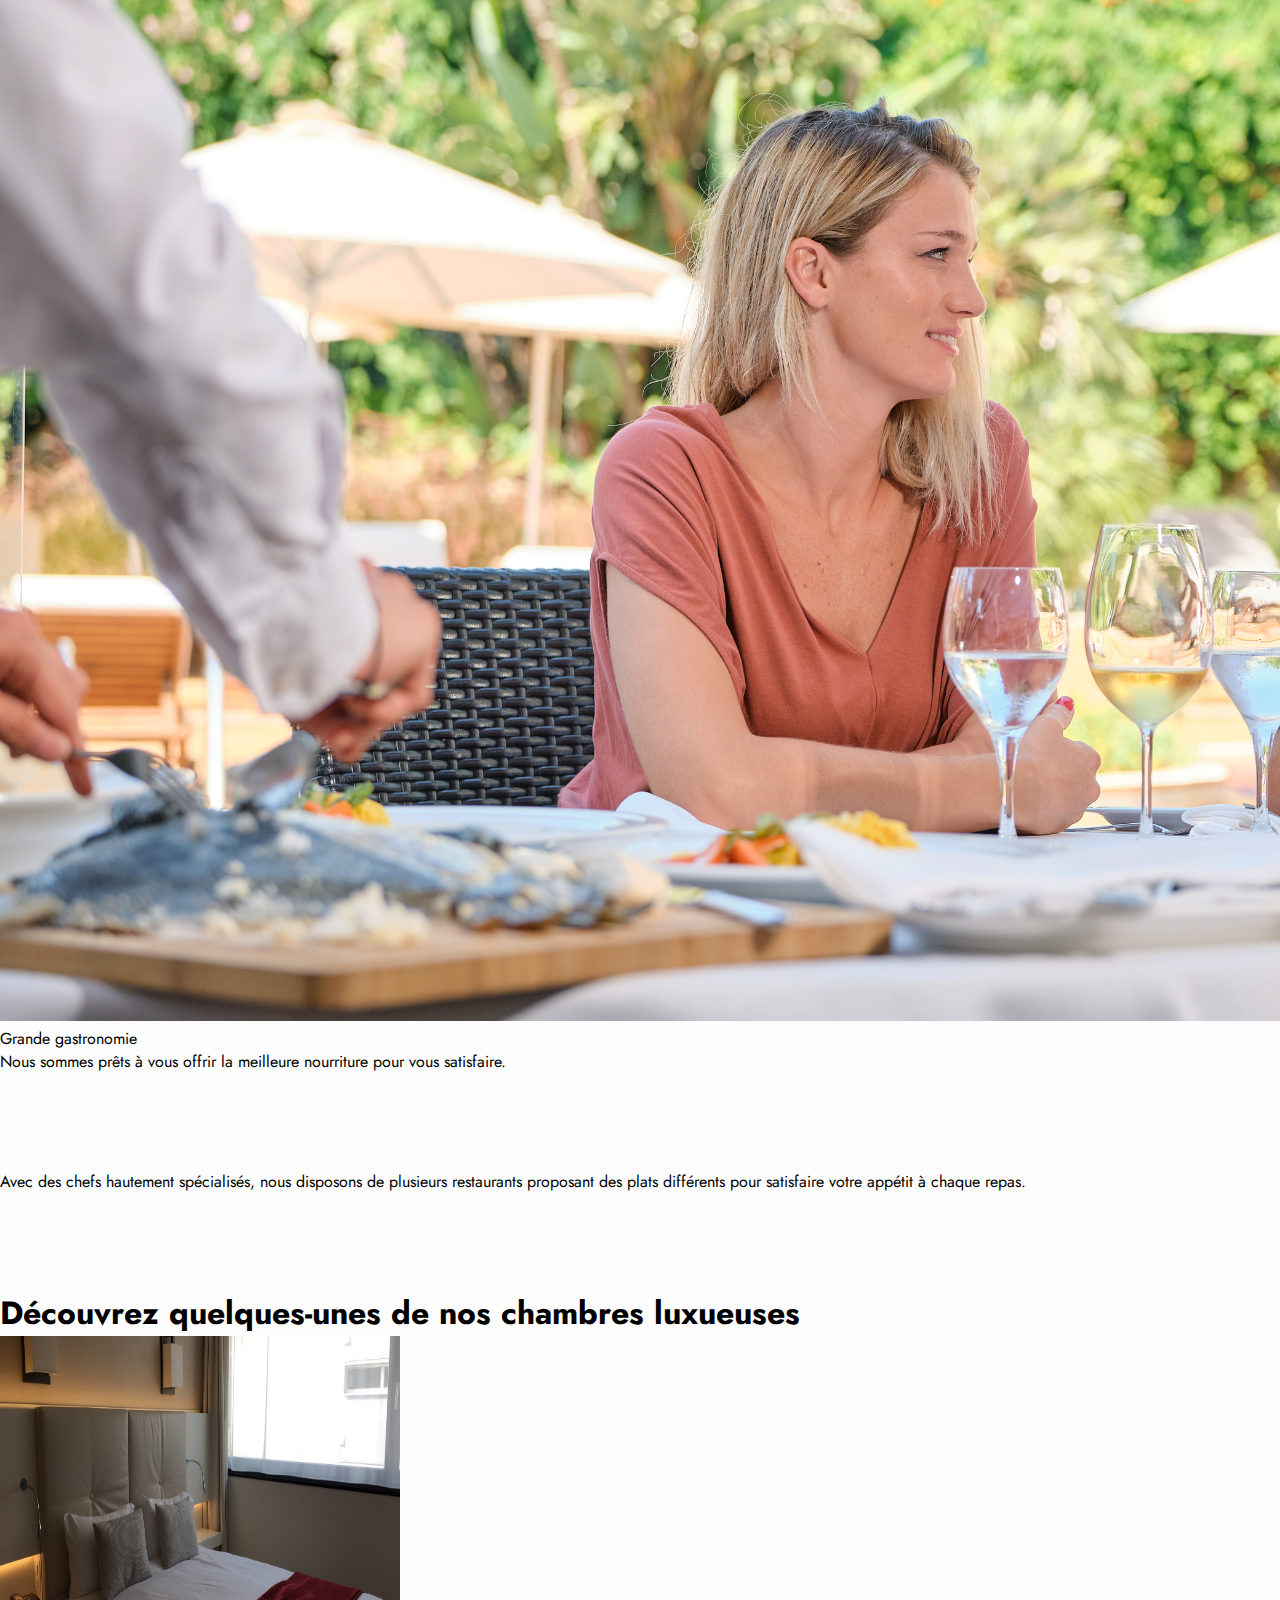
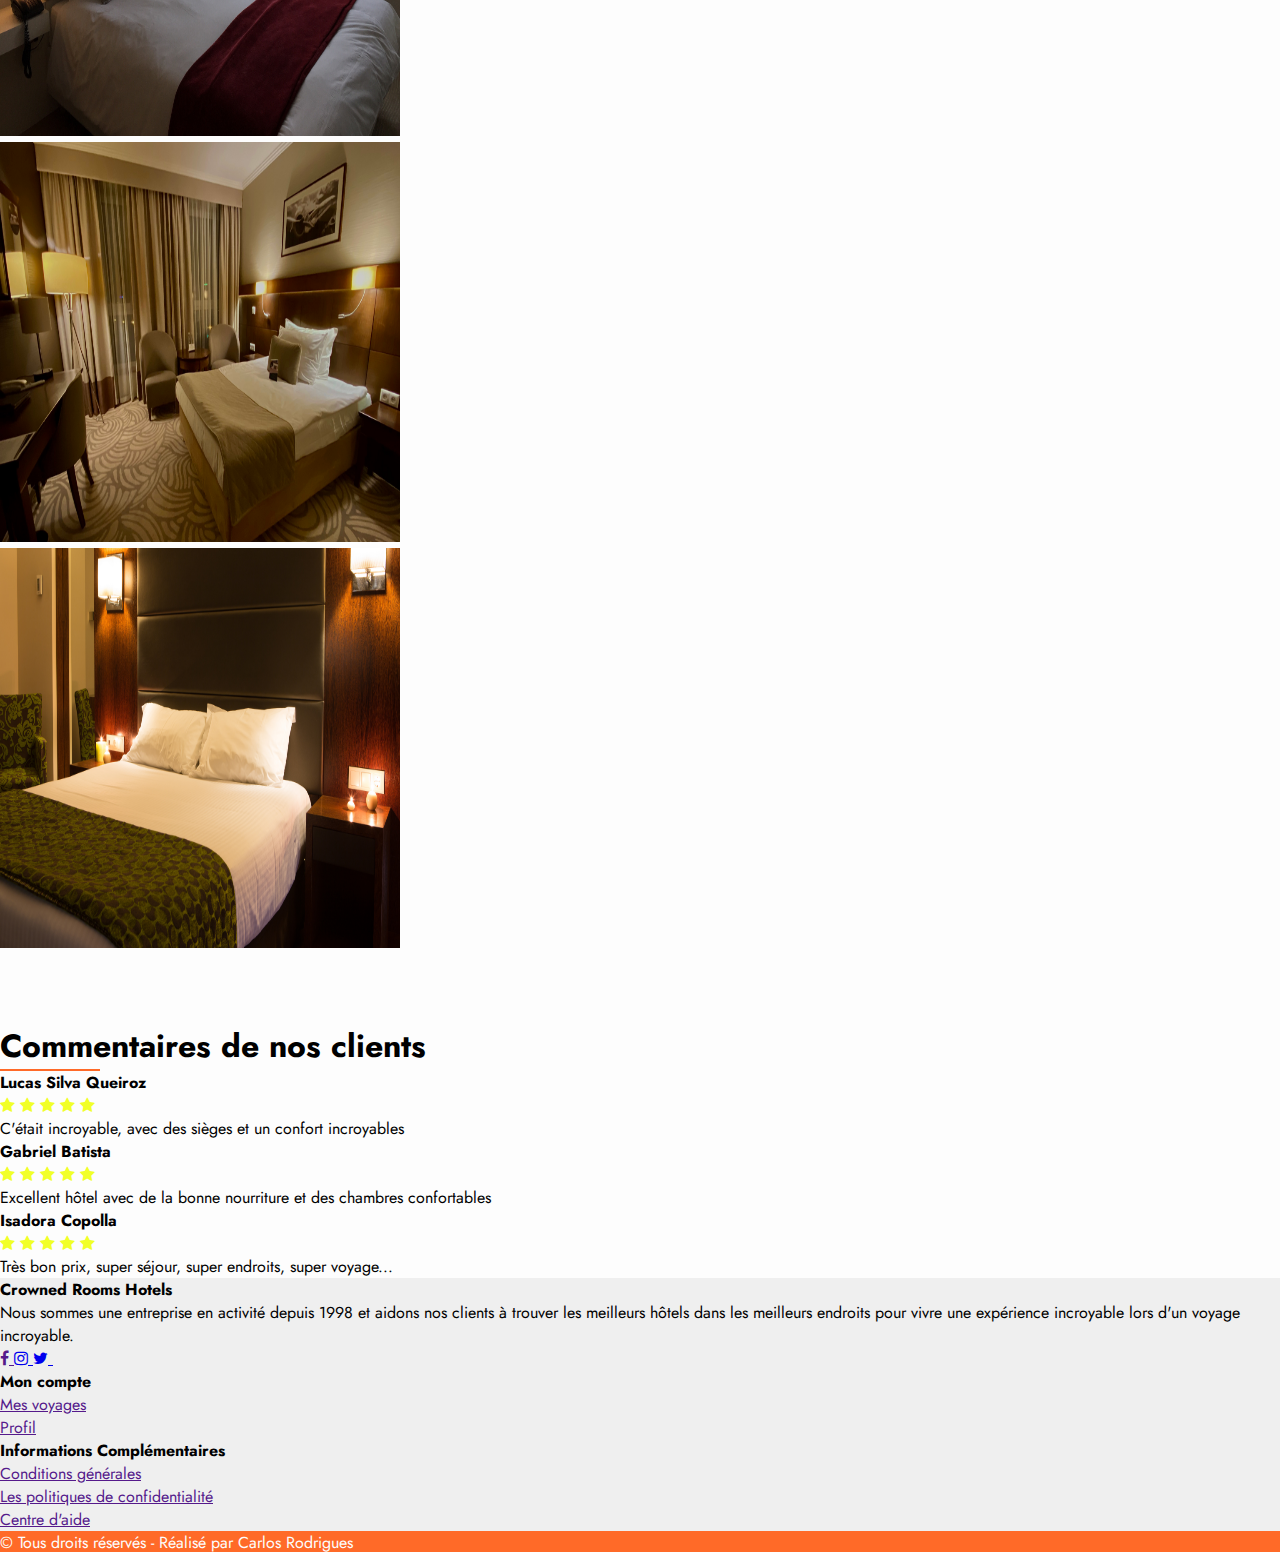
==== commit c5ce0da4: "commit change" ====
--- a/index.html
+++ b/index.html
@@ -418,7 +418,7 @@
                         <a href="https://www.instagram.com/?next=%2F" title="Instagram" class="text-decoration-none text-muted me-1 me-md-1 me-lg-2">
                             <i class="fa fa-instagram" aria-hidden="true"></i>
                         </a>
-                        <a href="" title="Twitter" class="text-decoration-none text-muted me-1 me-md-1 me-lg-2">
+                        <a href="https://twitter.com/home" title="Twitter" class="text-decoration-none text-muted me-1 me-md-1 me-lg-2">
                             <i class="fa fa-twitter" aria-hidden="true"></i>
                         </a>
                         <a href="" title="Github" class="text-decoration-none text-muted me-1 me-md-1 me-lg-2">
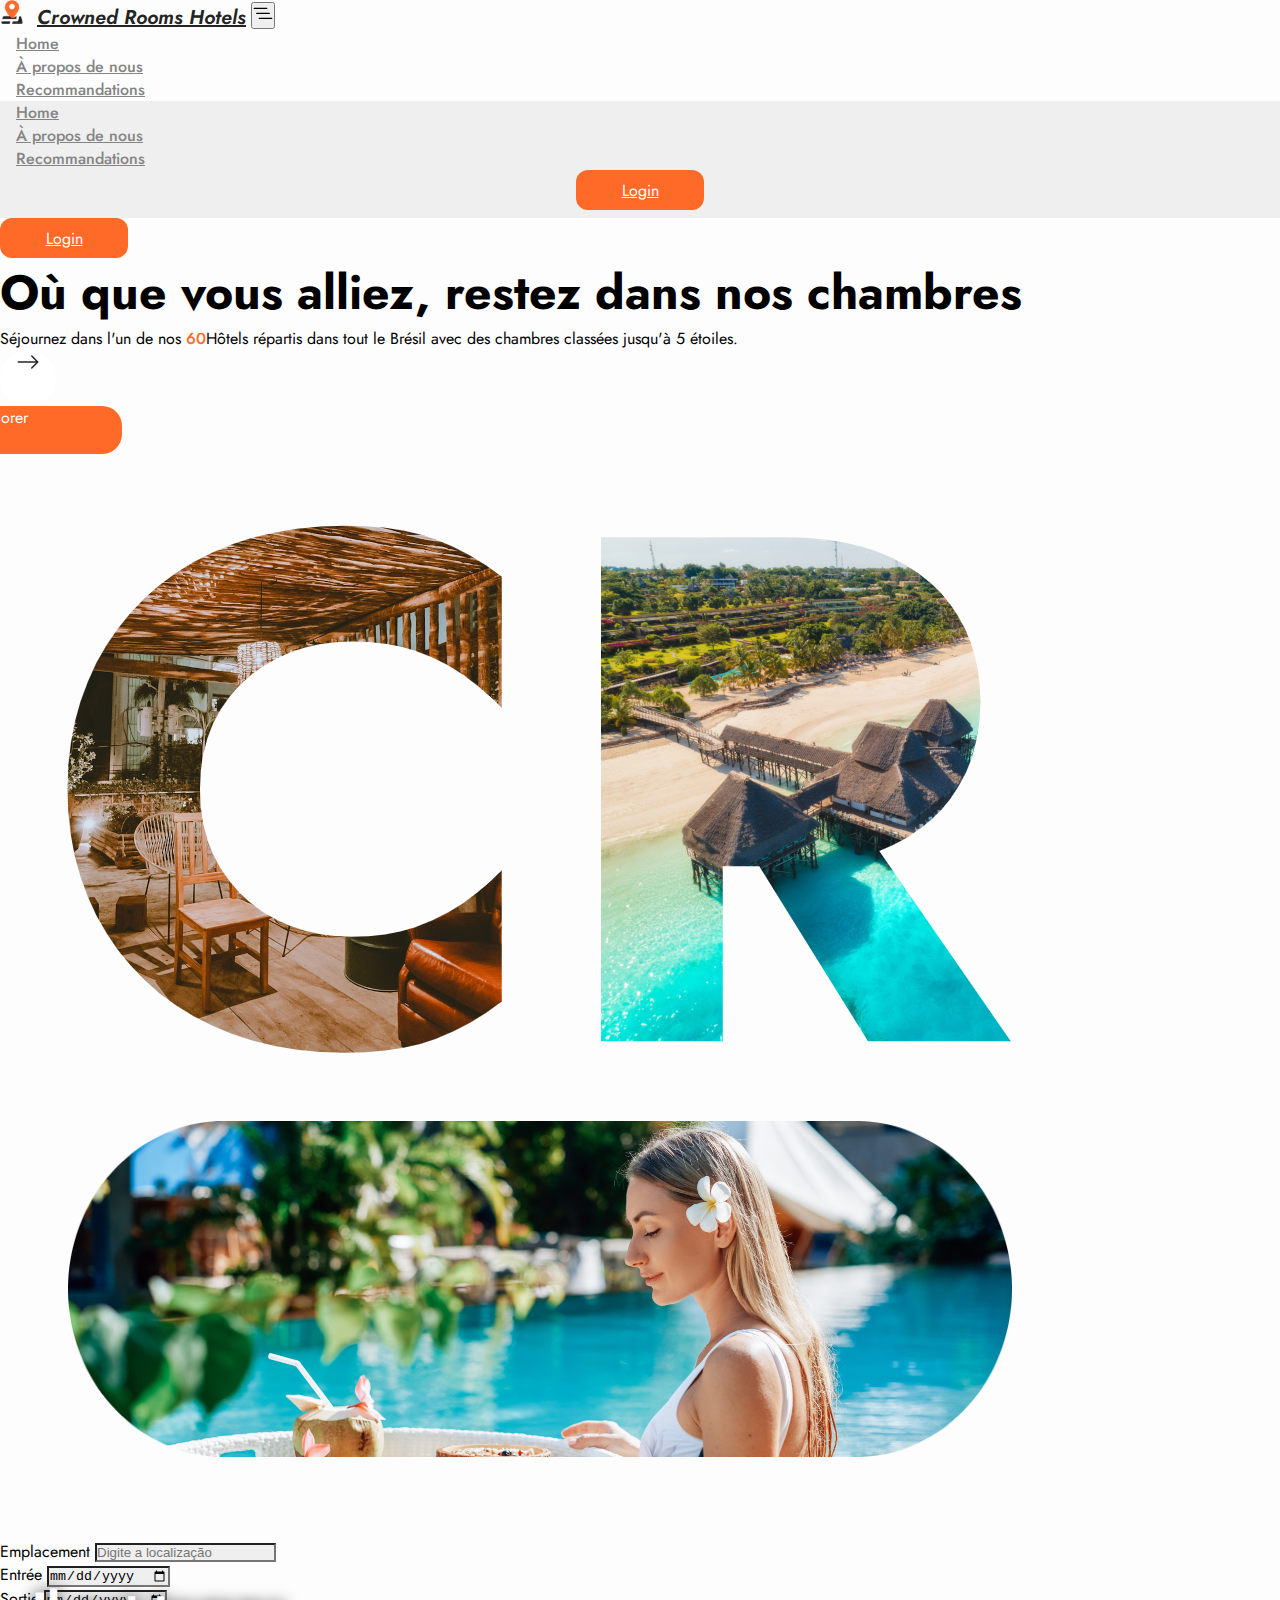
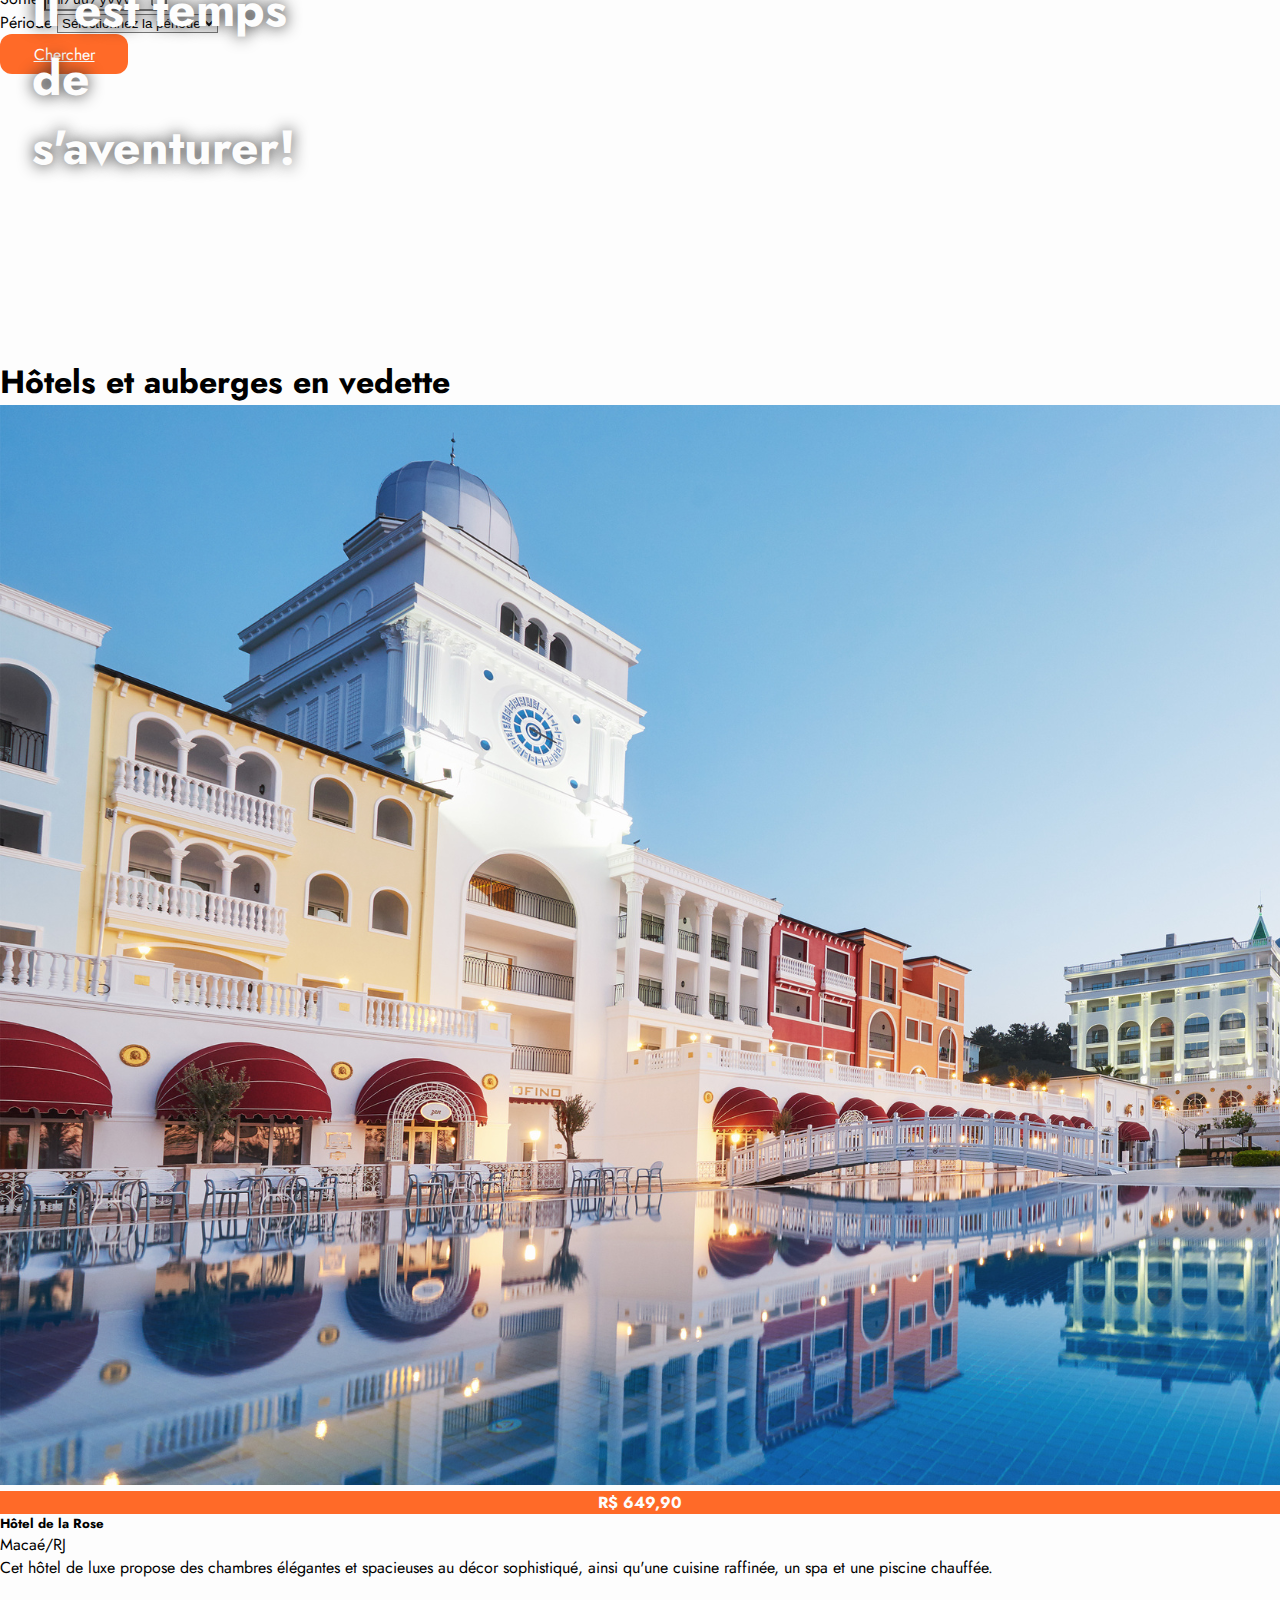
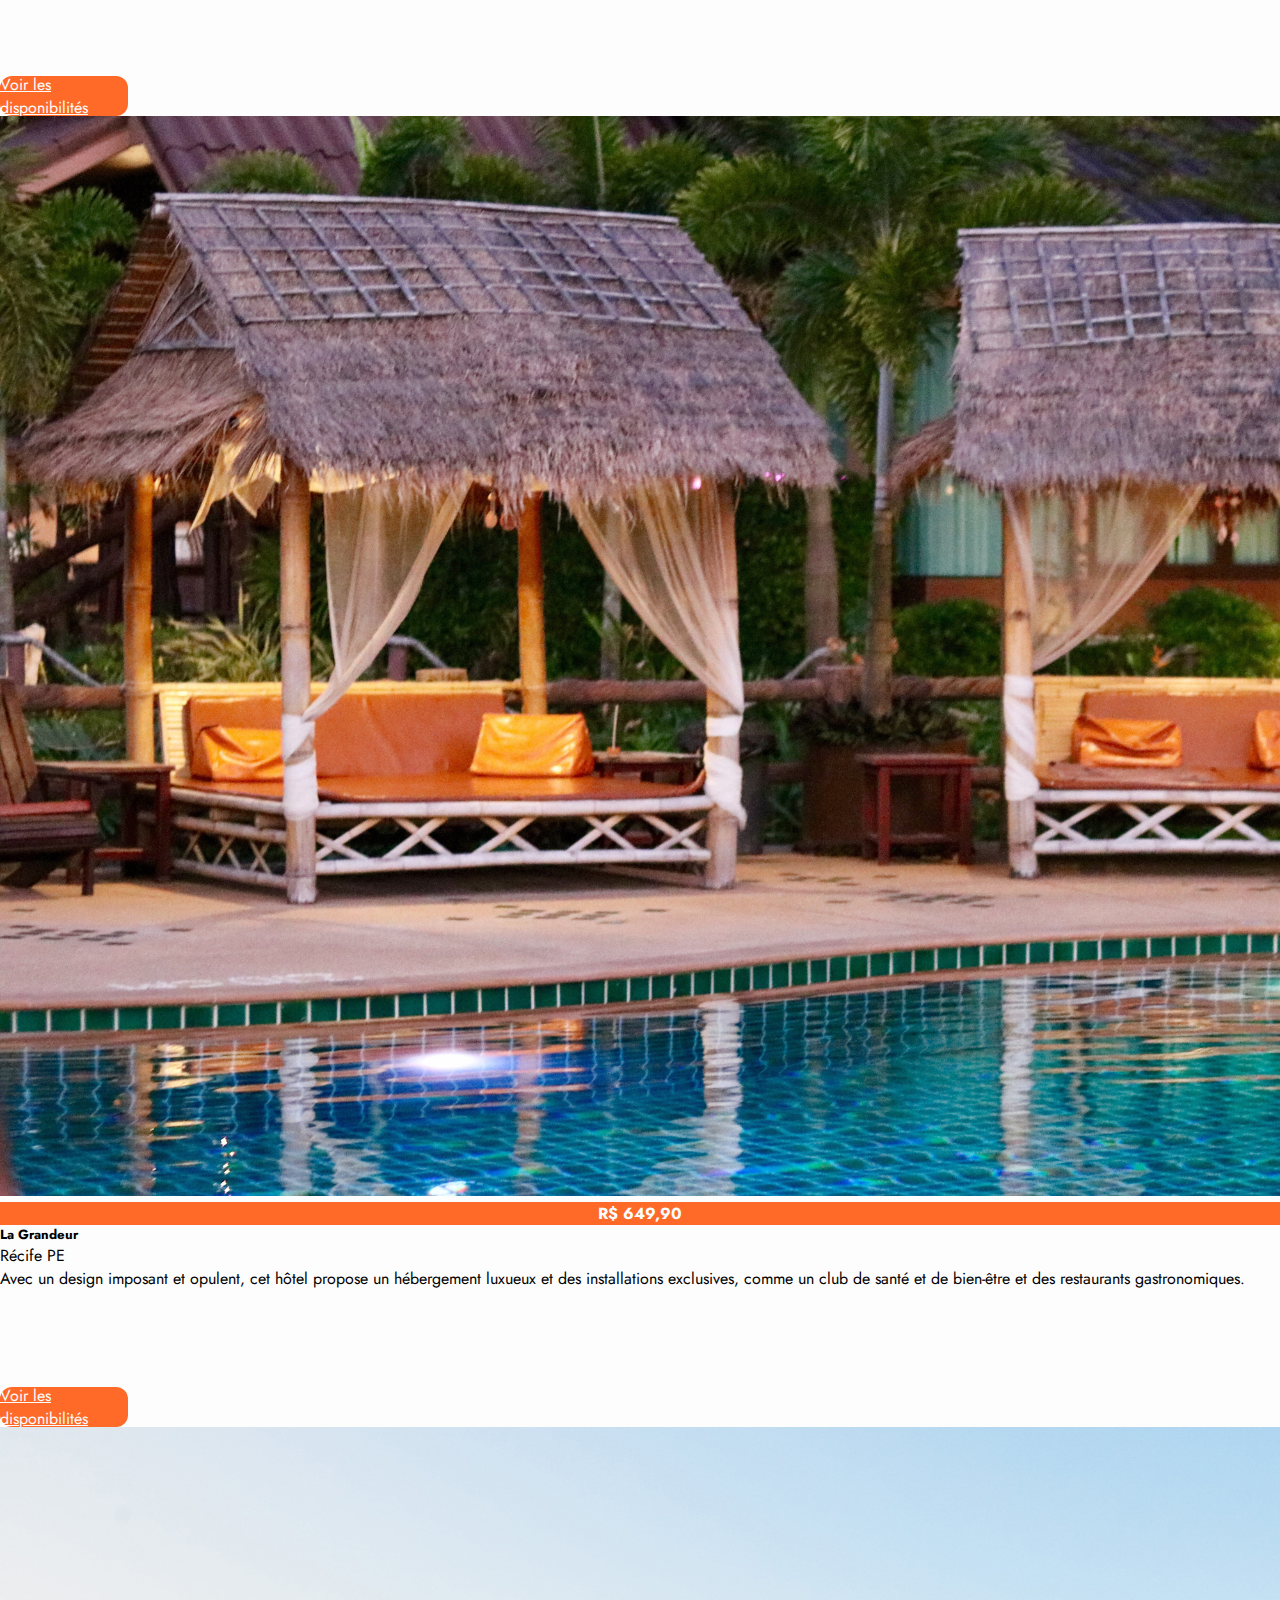
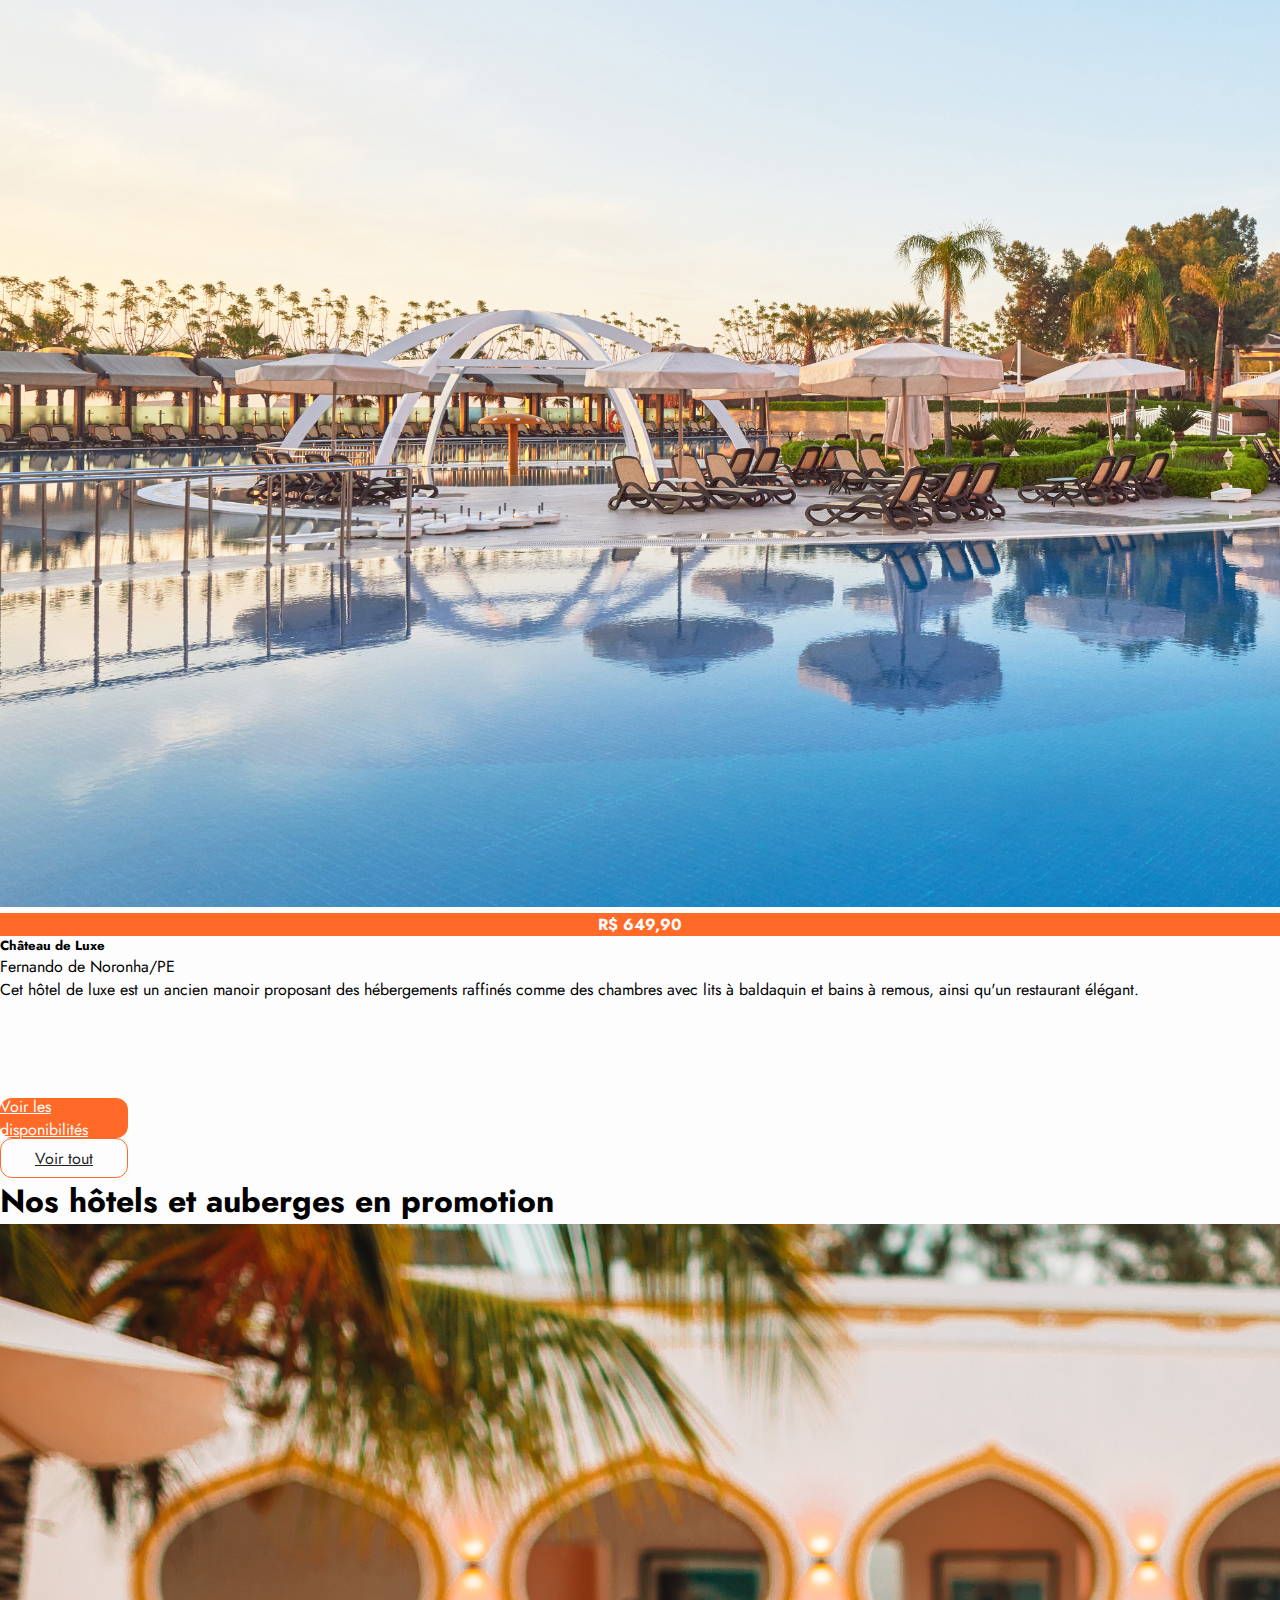
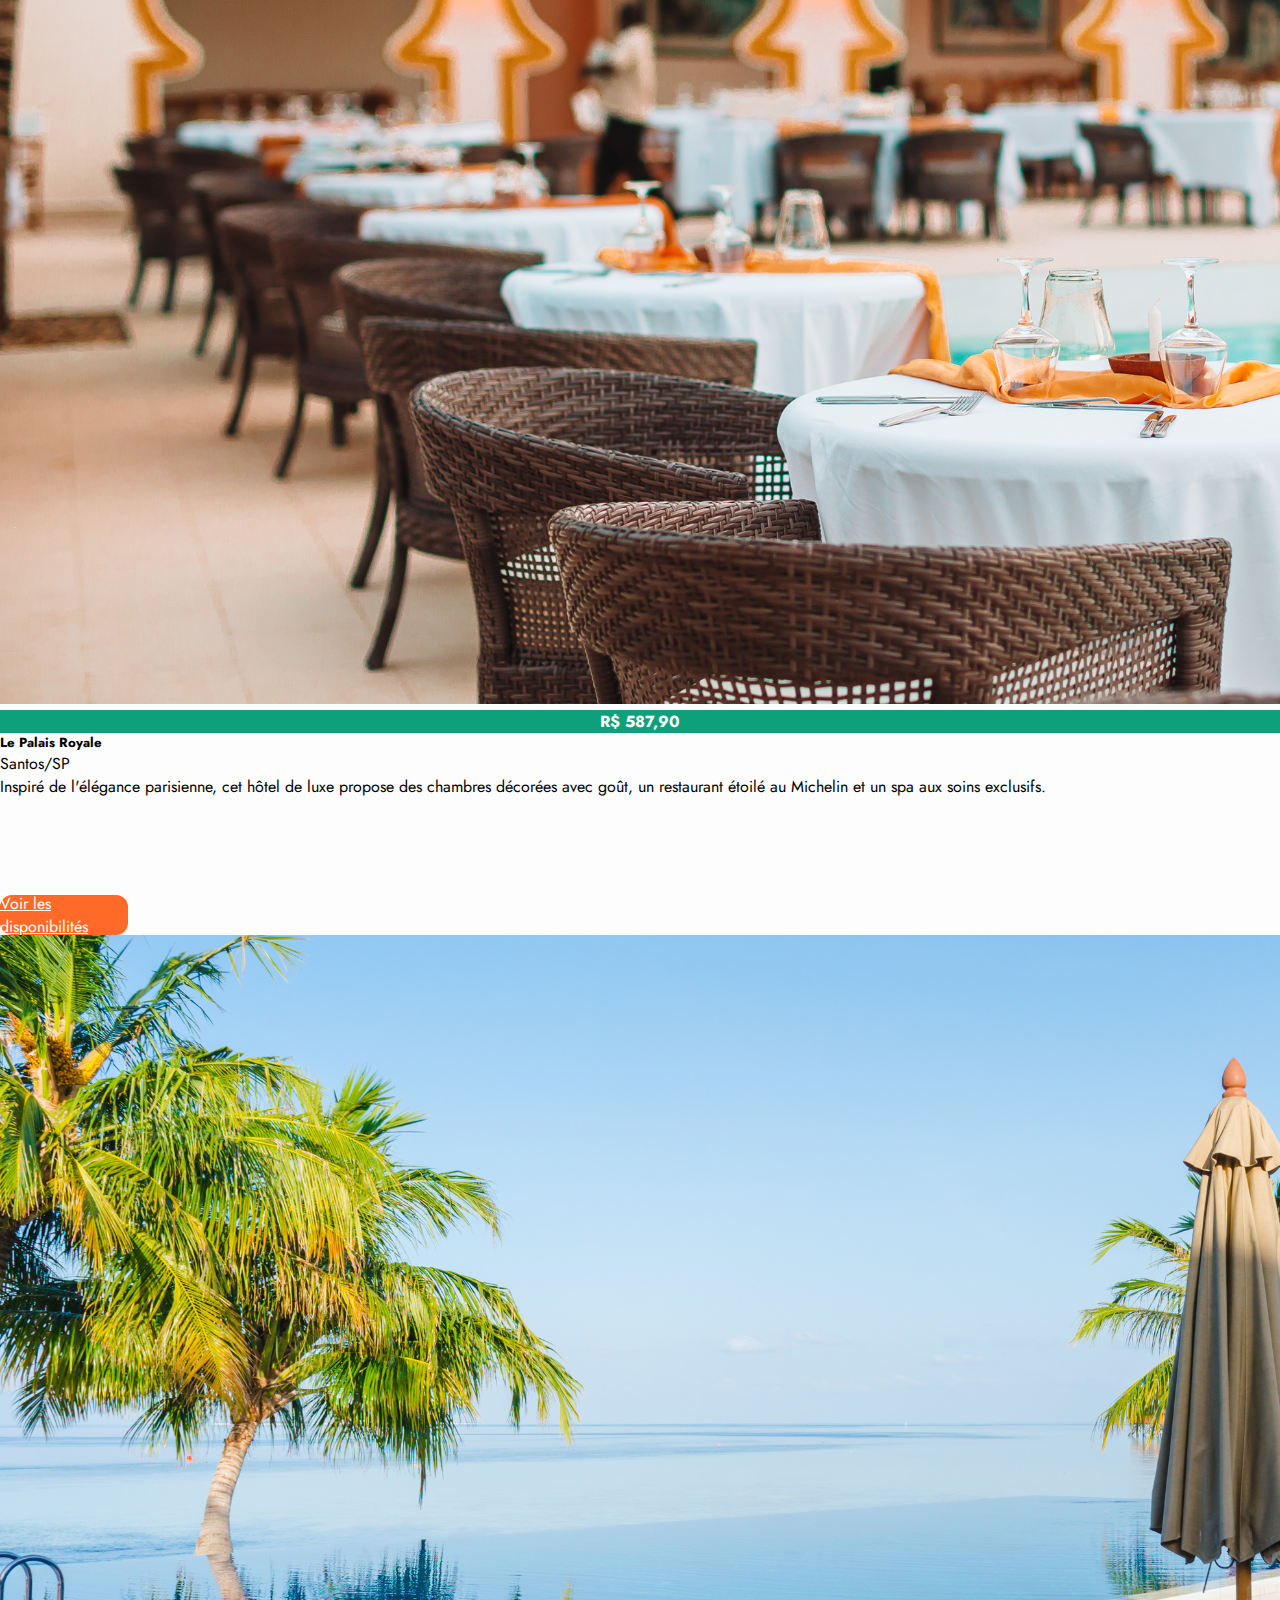
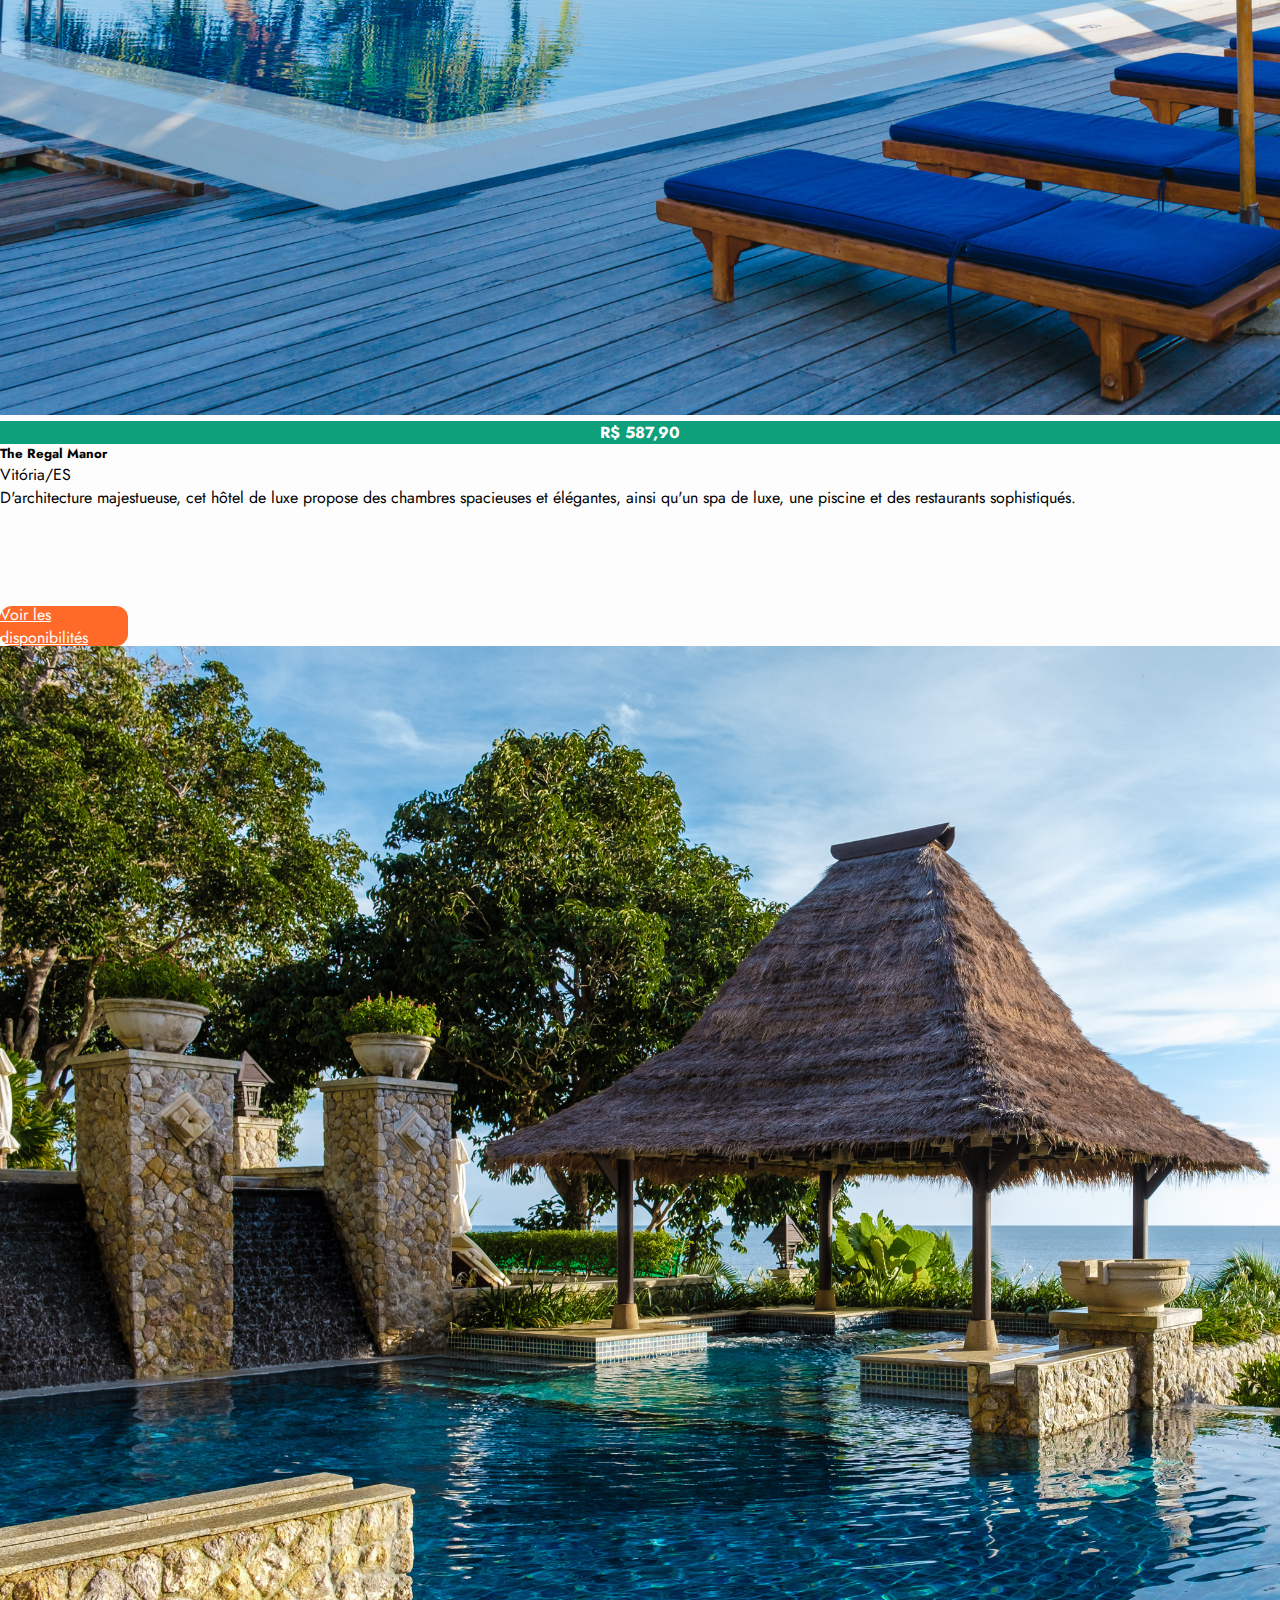
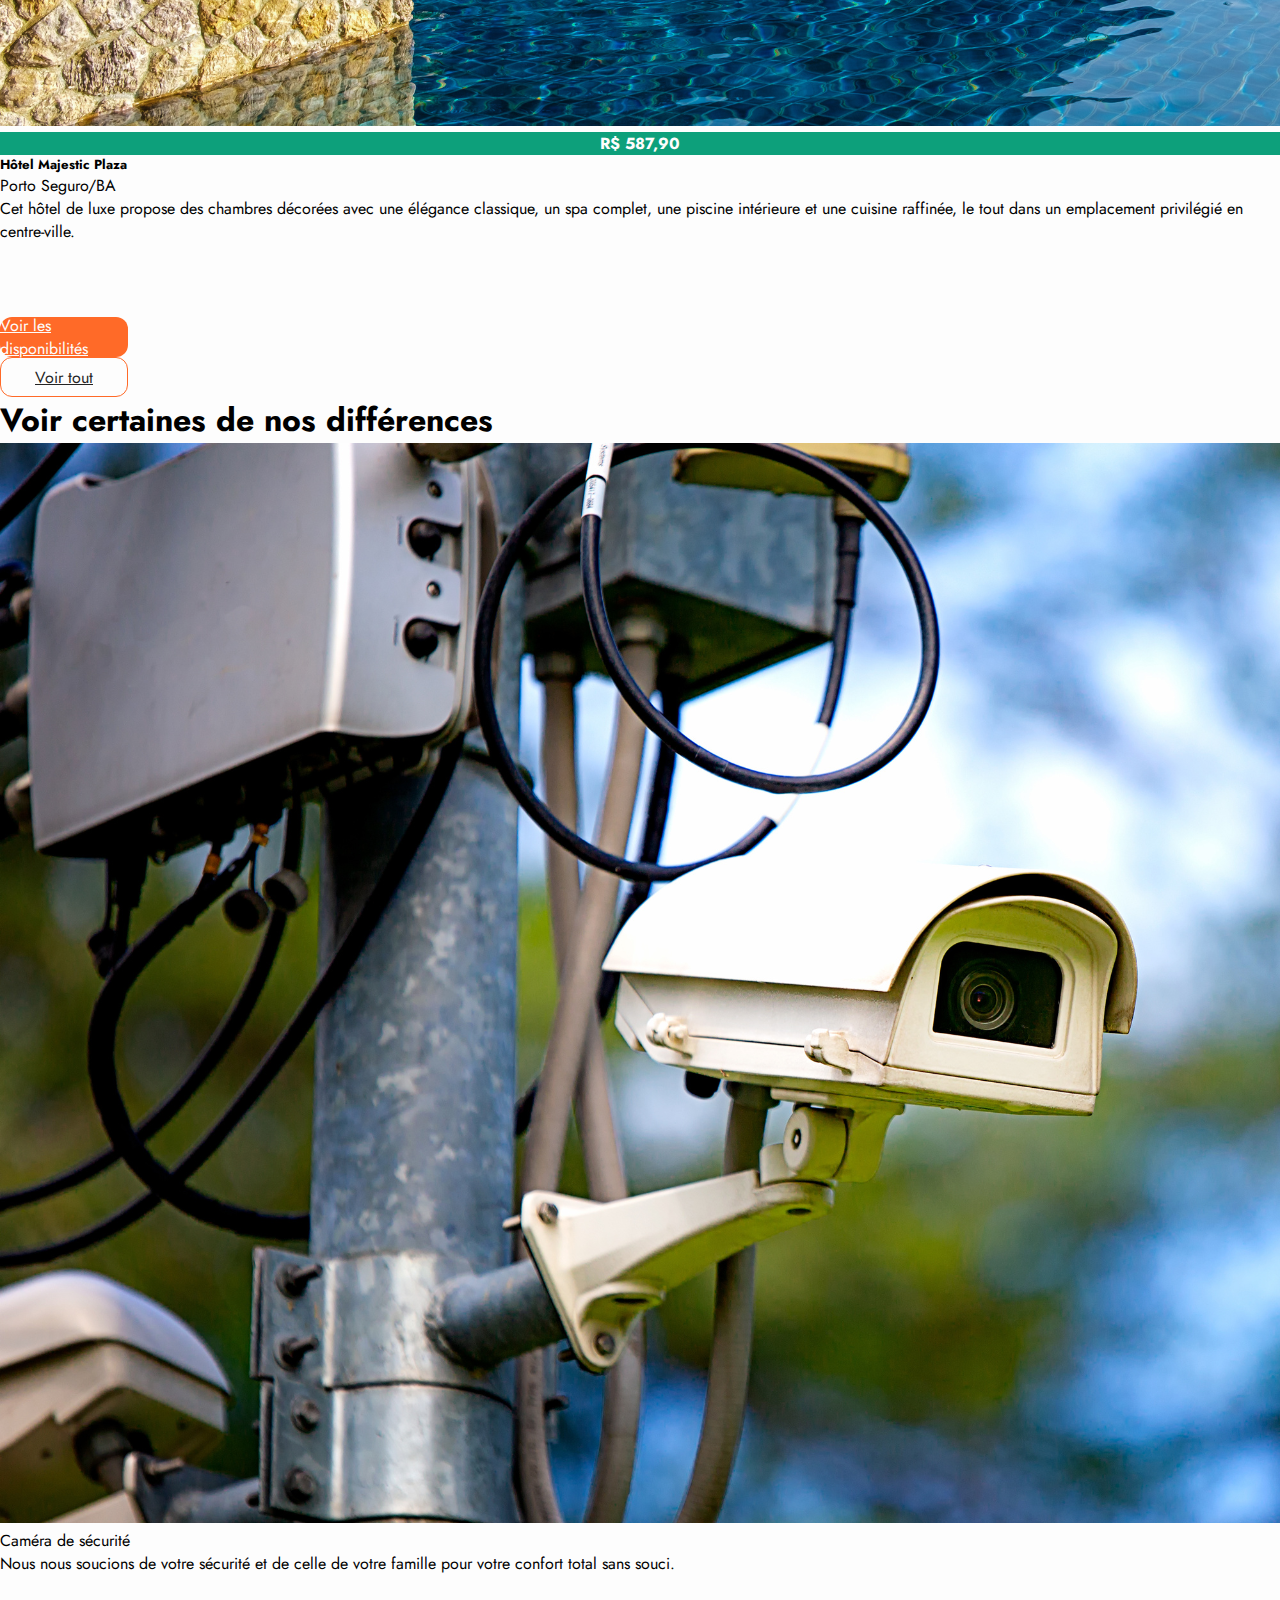
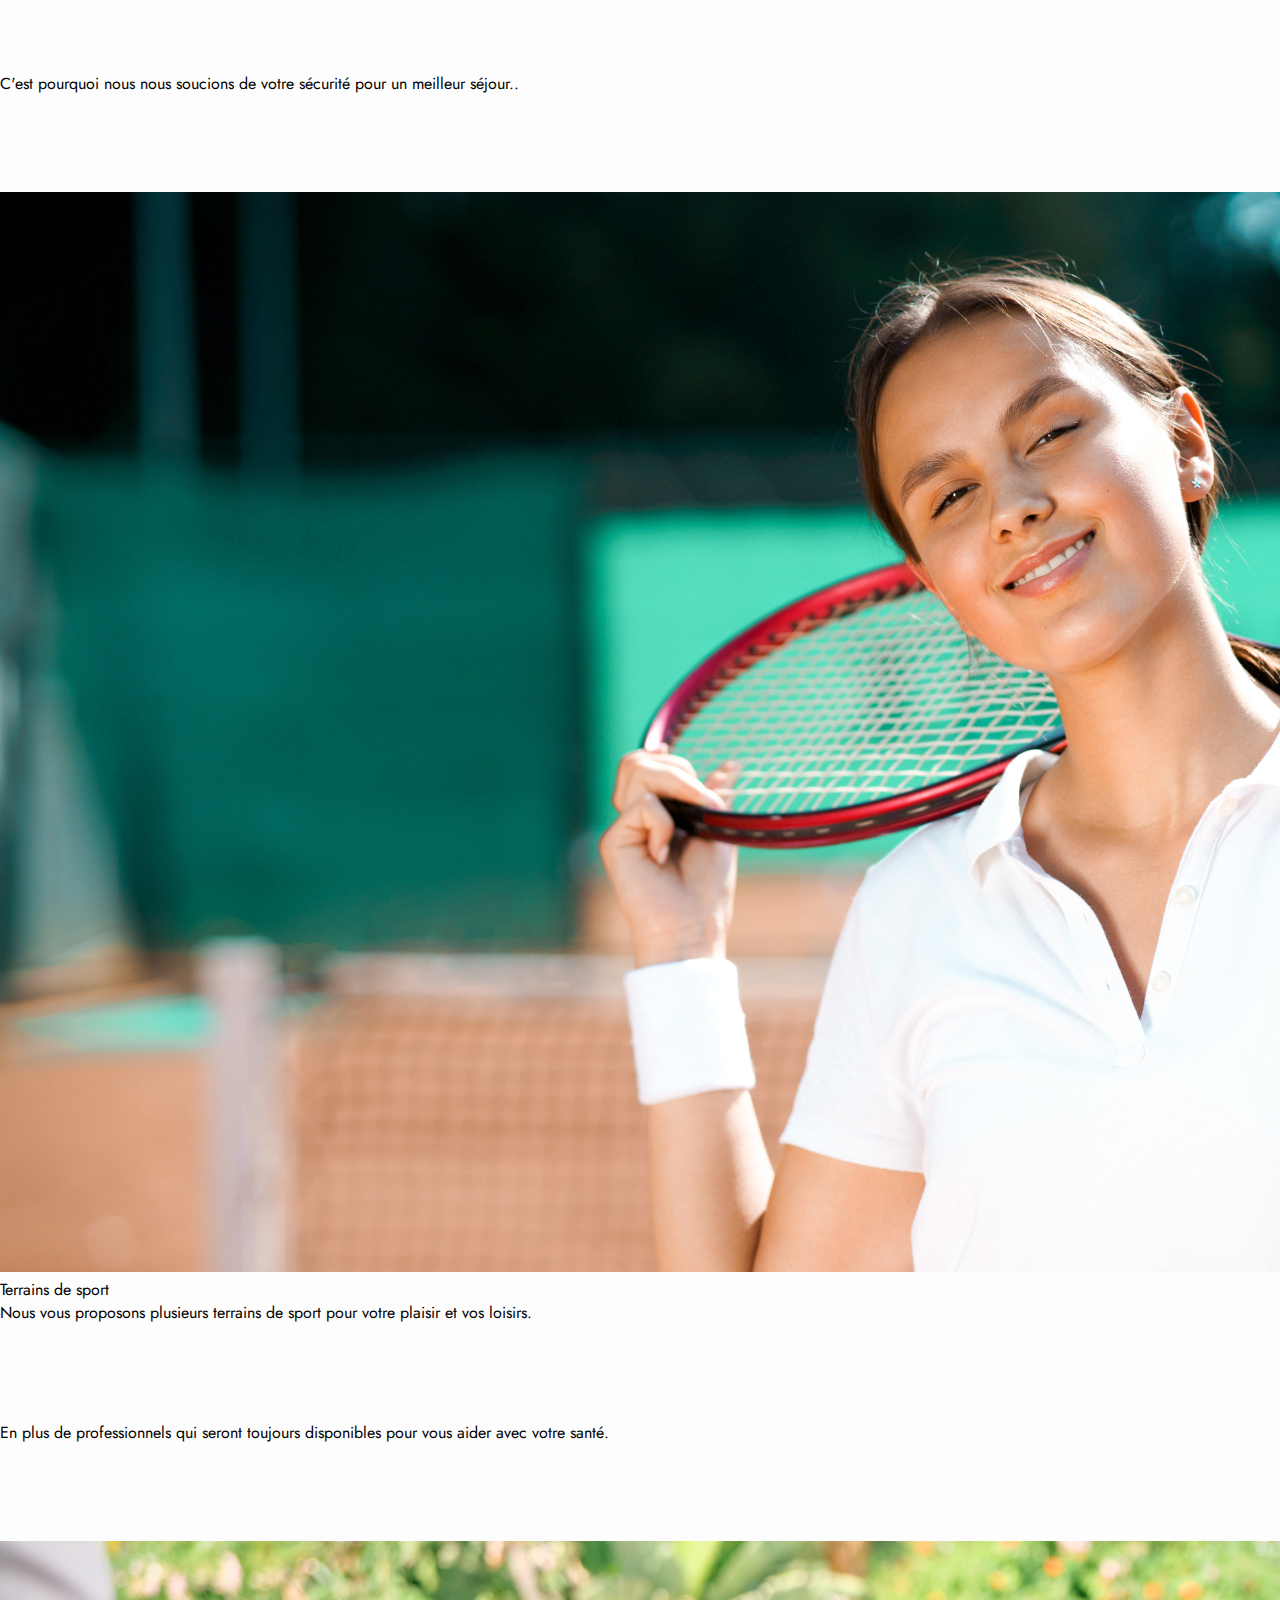
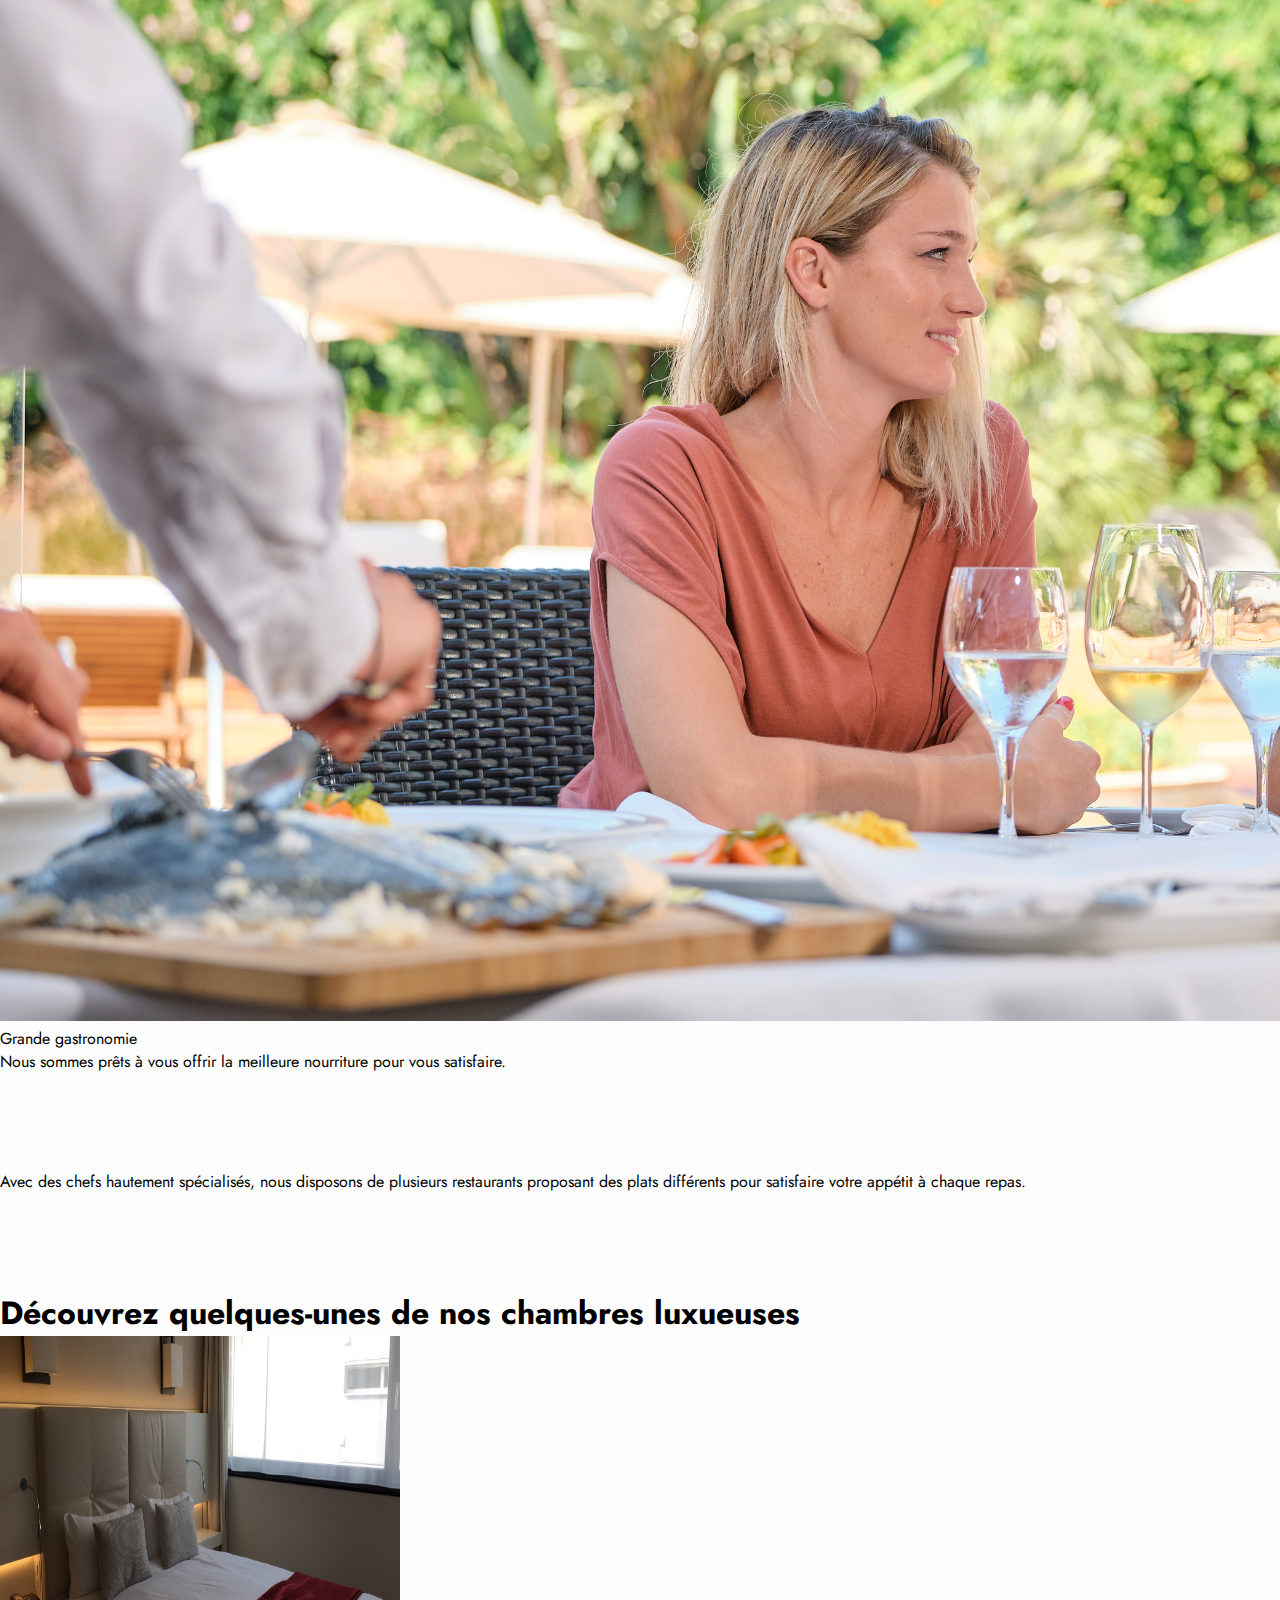
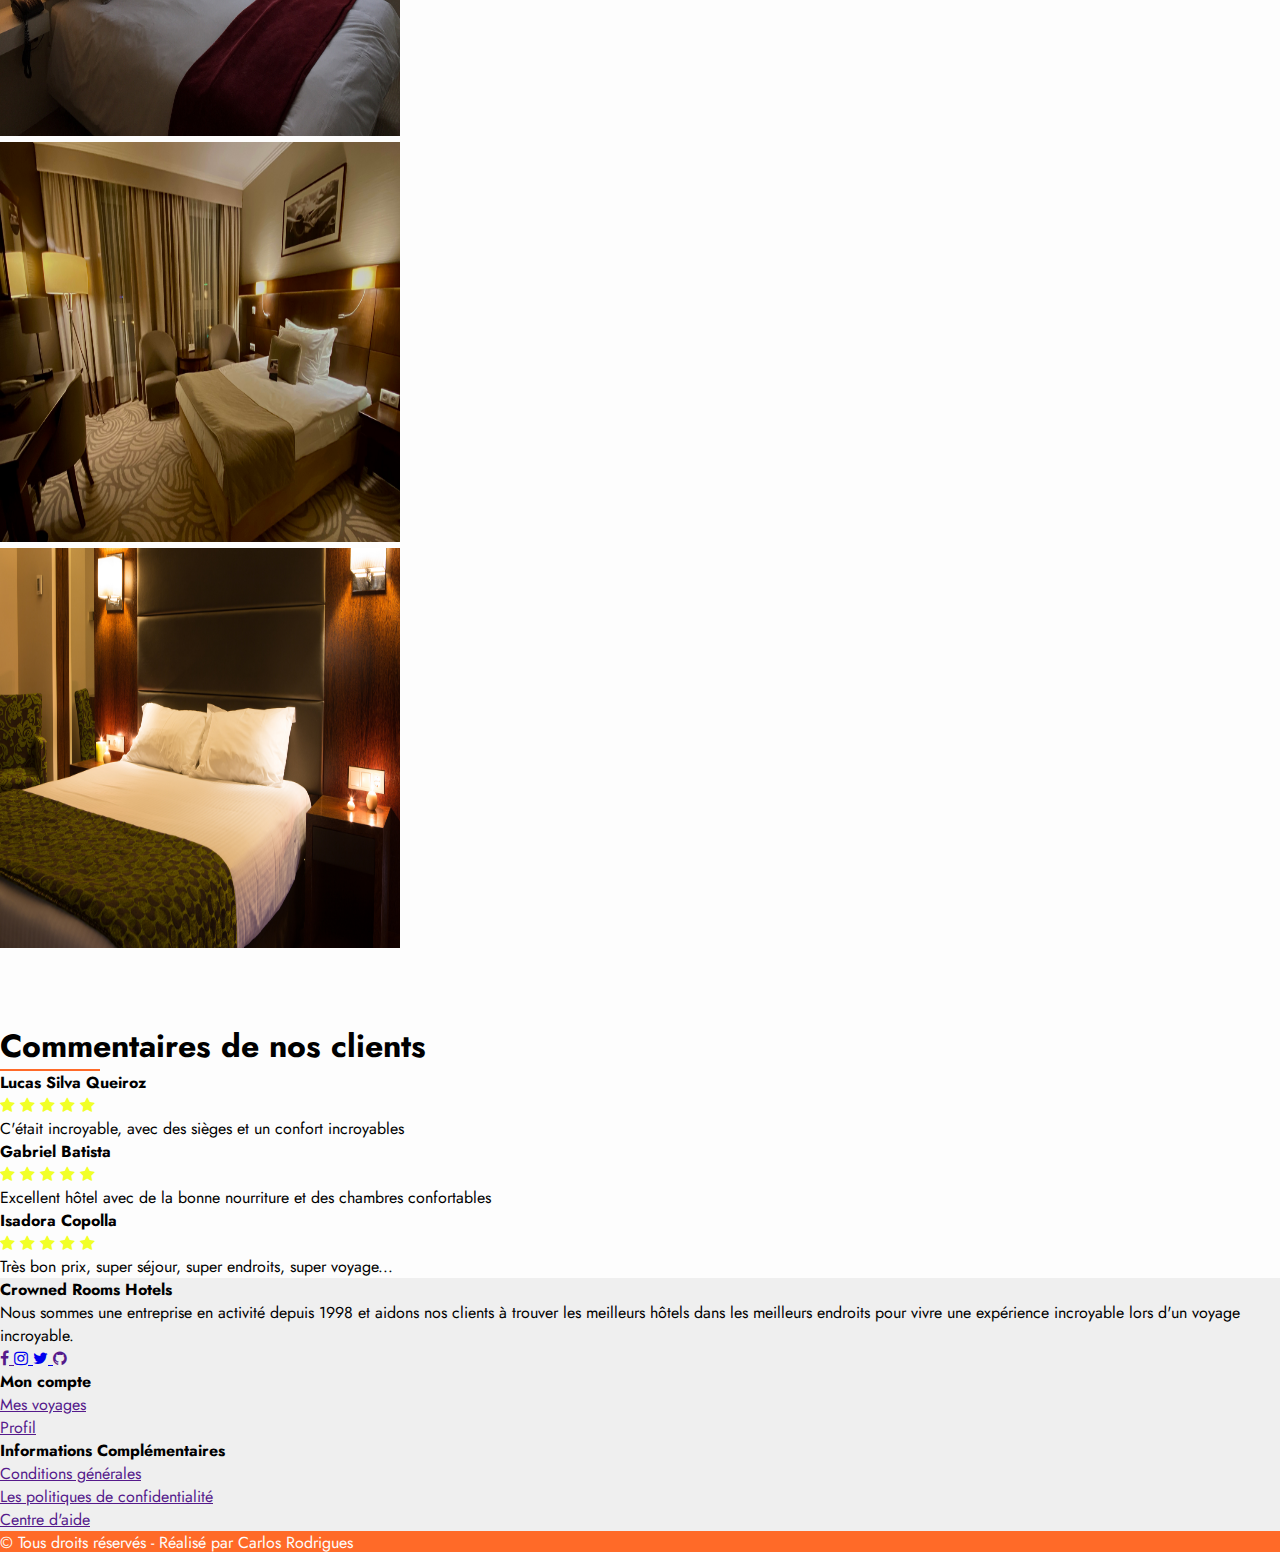
==== commit 164b27f4: "commit change" ====
--- a/index.html
+++ b/index.html
@@ -422,7 +422,7 @@
                             <i class="fa fa-twitter" aria-hidden="true"></i>
                         </a>
                         <a href="" title="Github" class="text-decoration-none text-muted me-1 me-md-1 me-lg-2">
-                            <i class="fa fa-Github" aria-hidden="true"></i>
+                            <i class="fa fa-github" aria-hidden="true"></i>
                         </a>
                     </p>
                 </div>
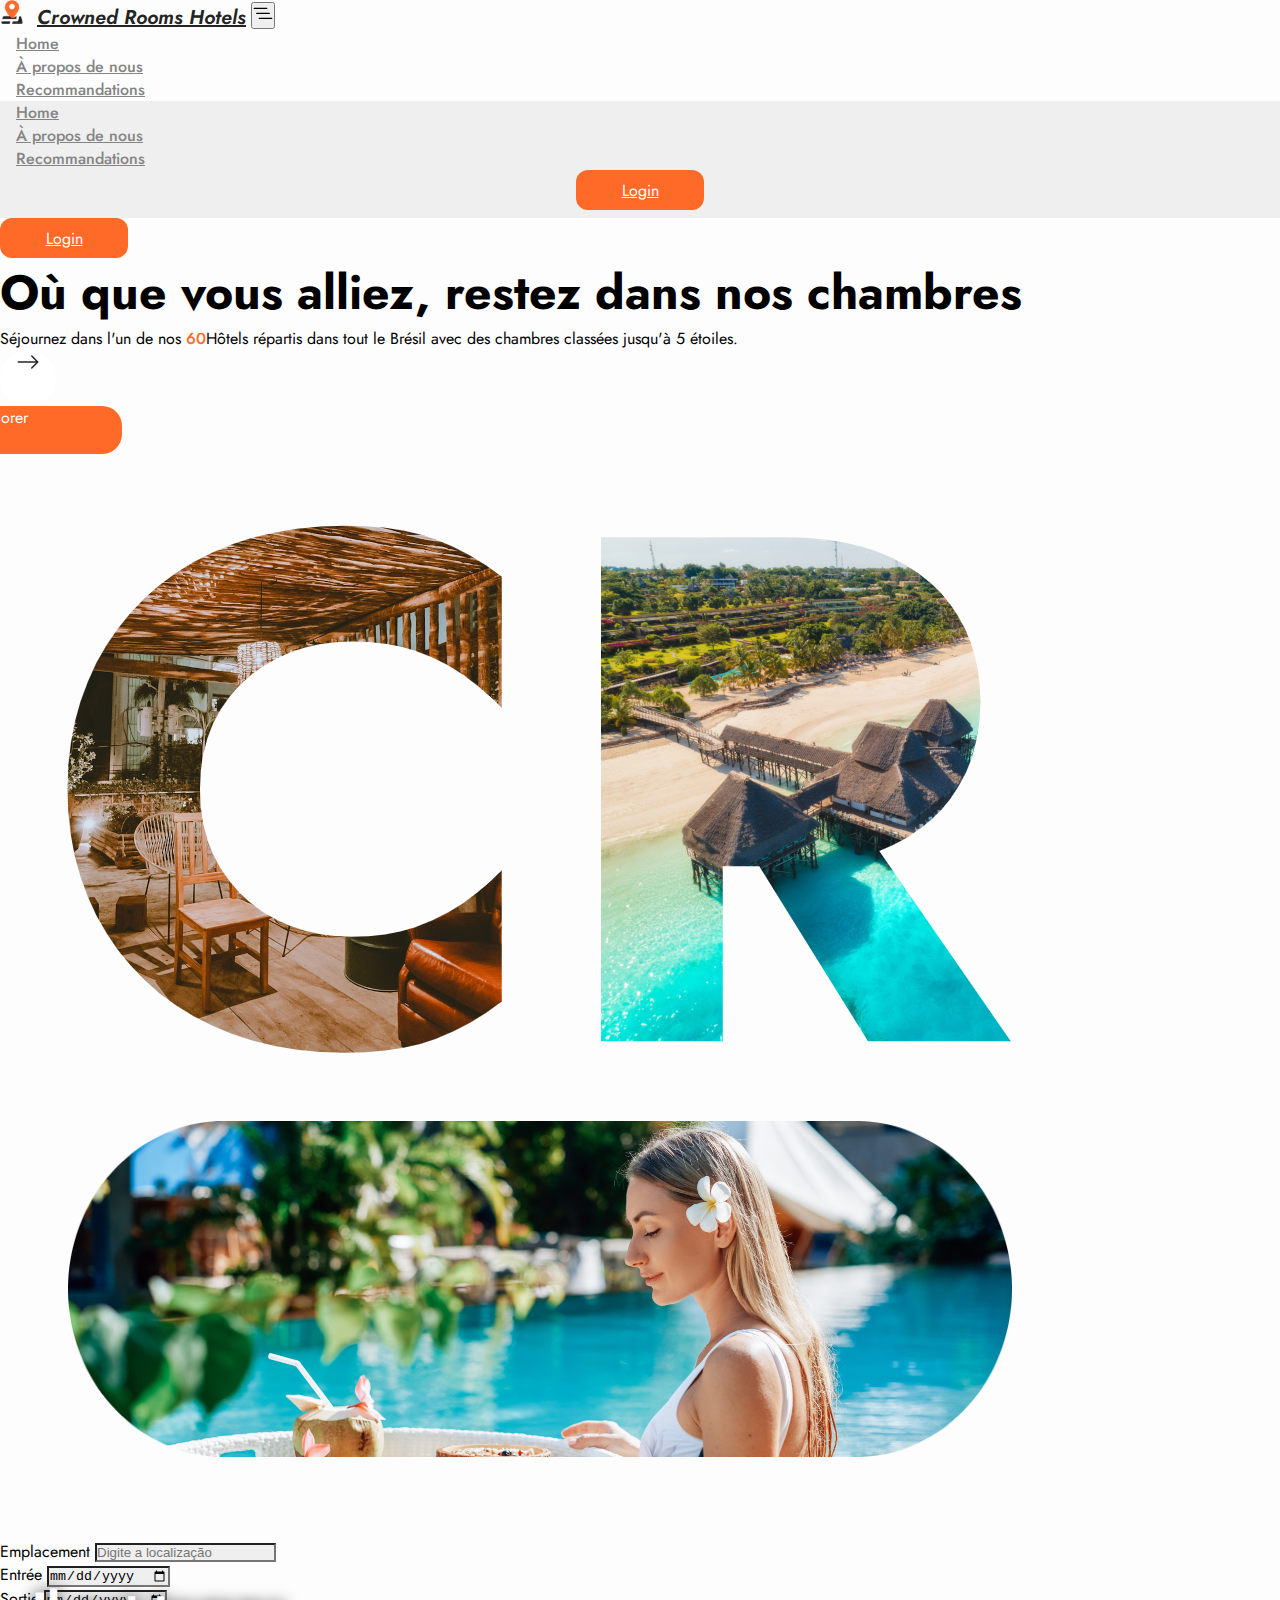
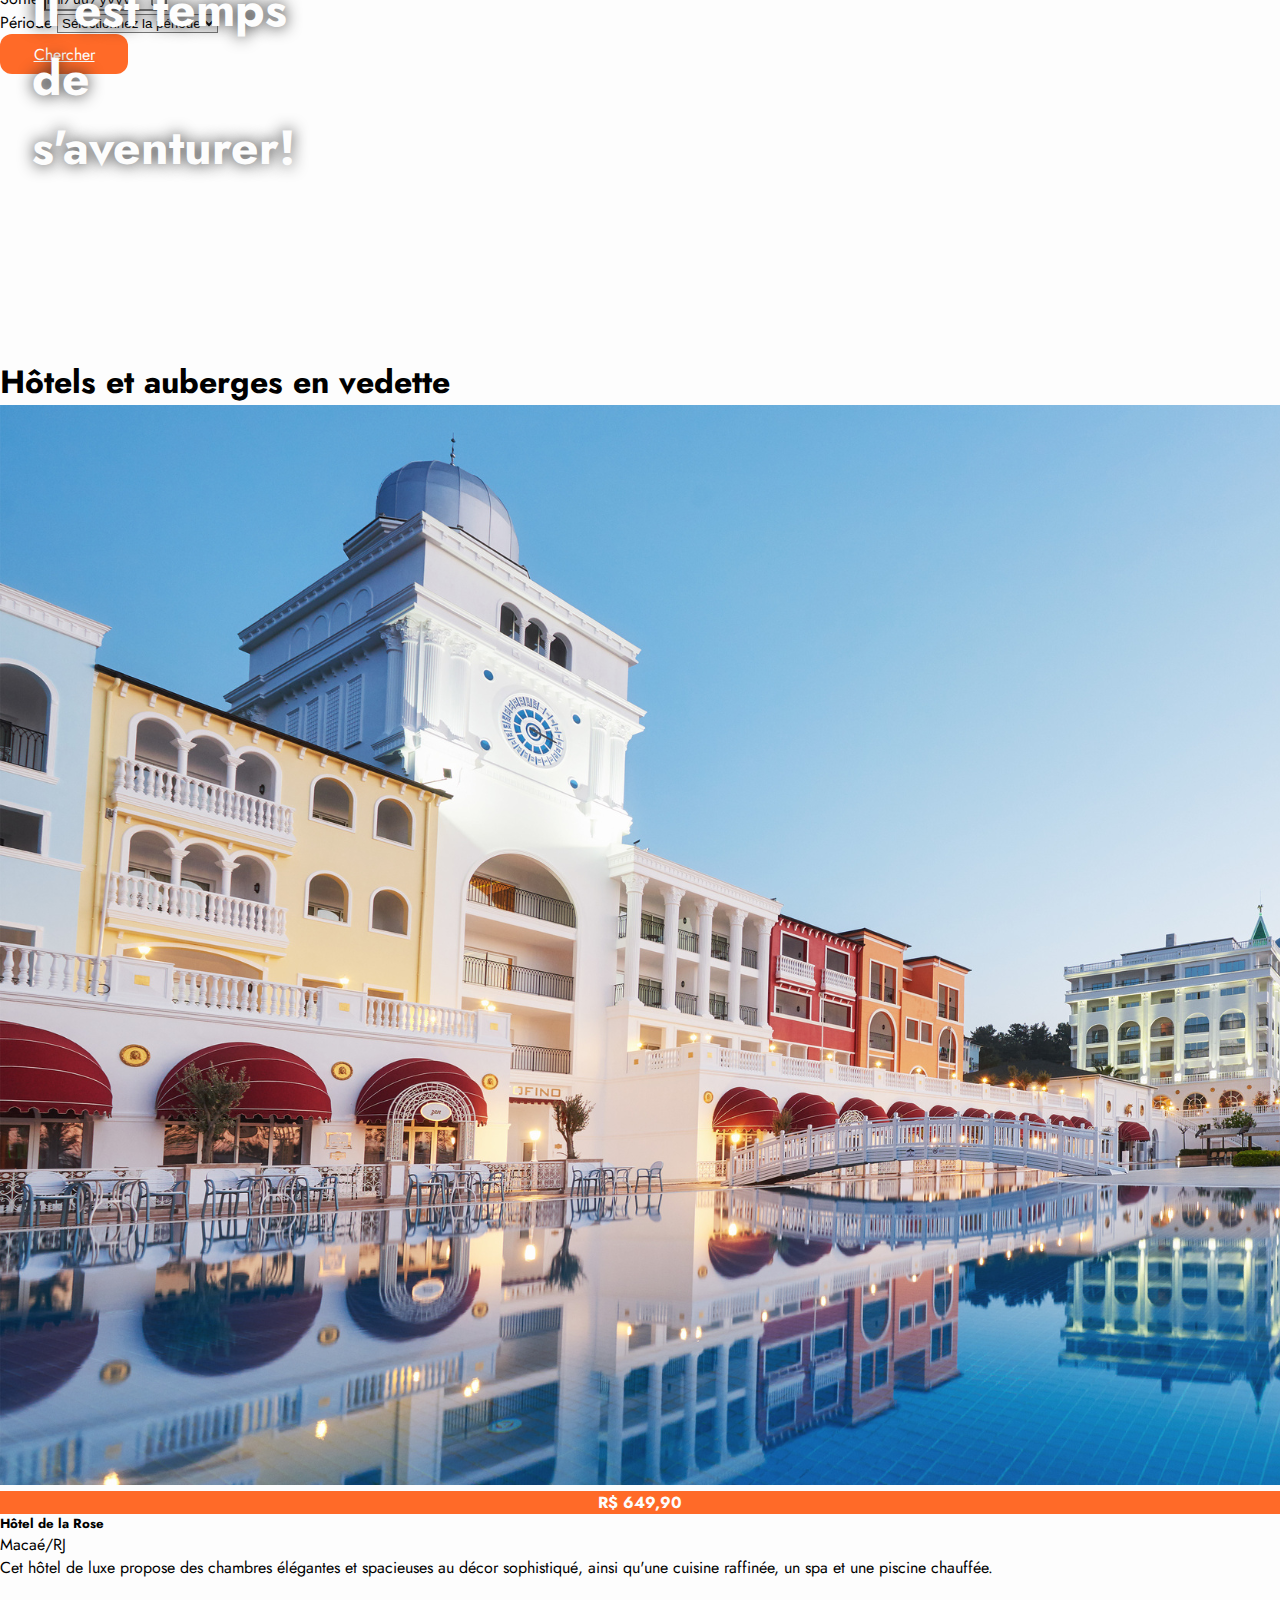
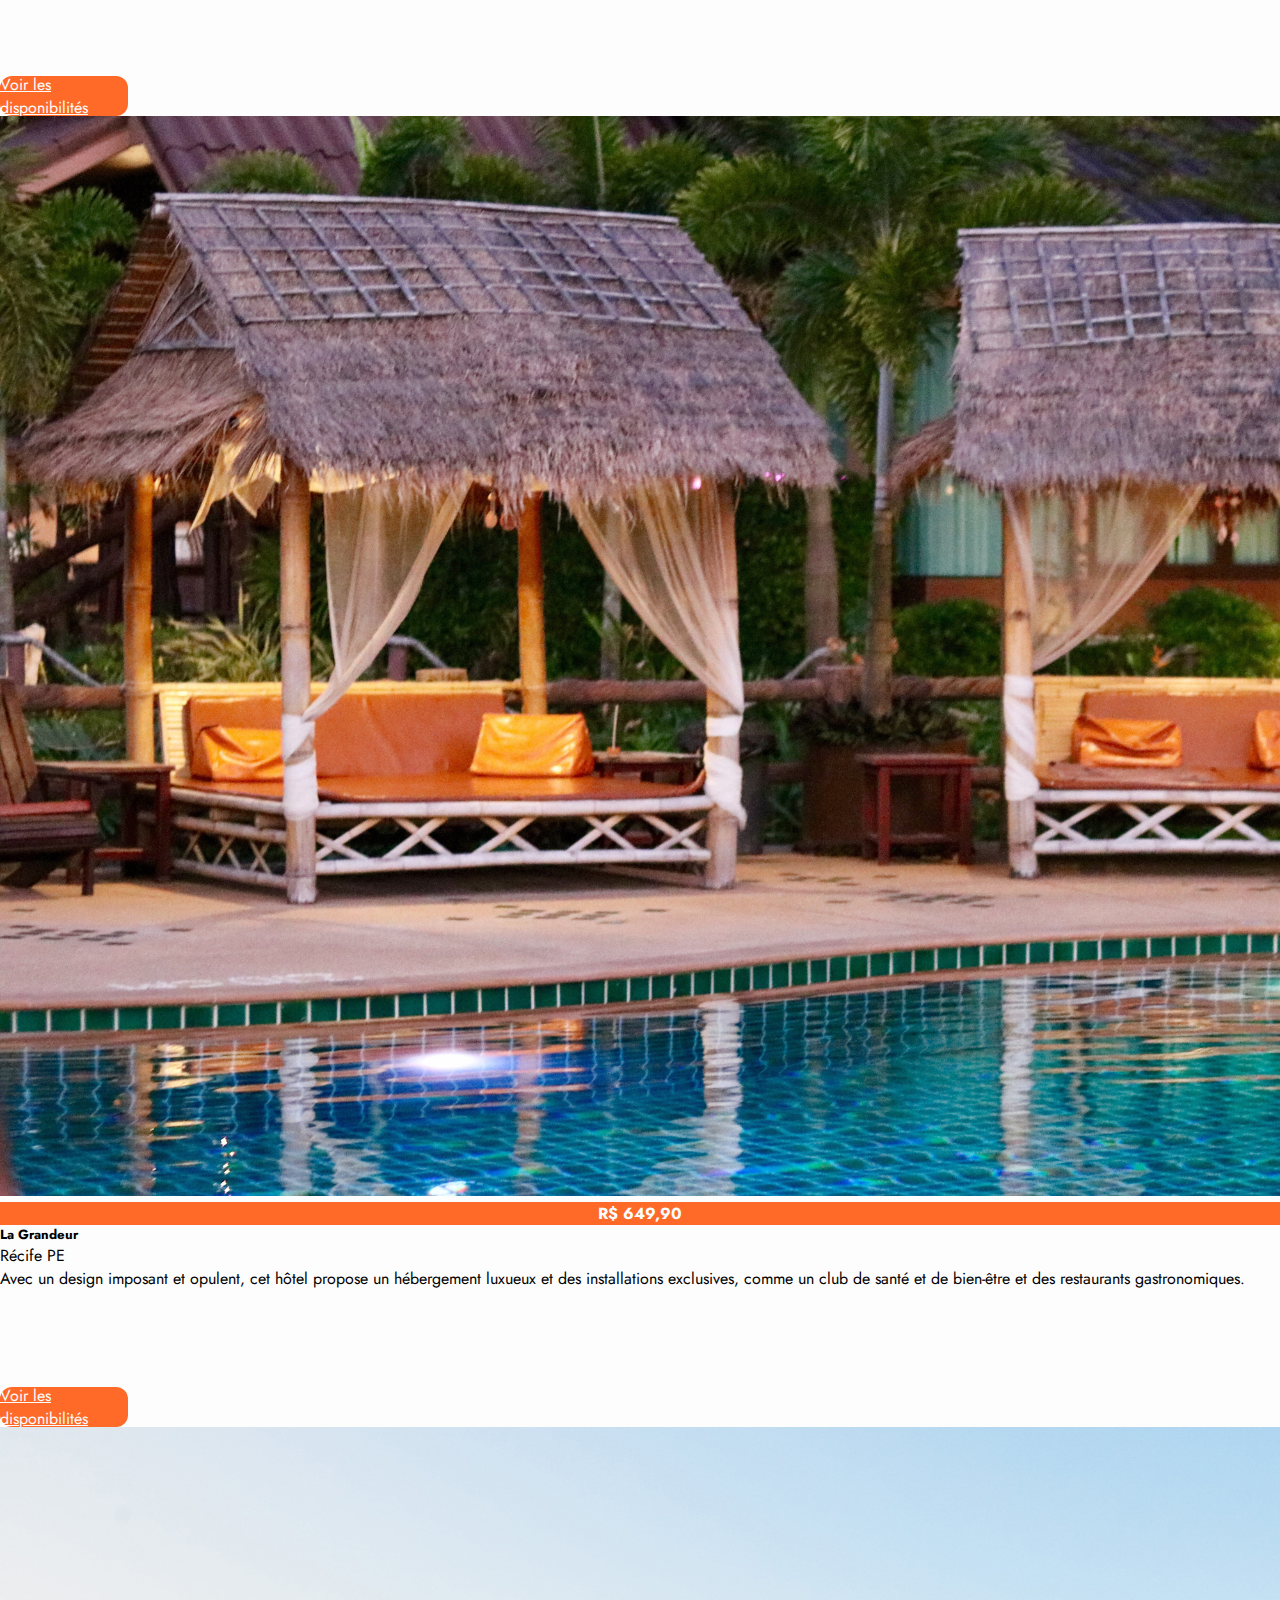
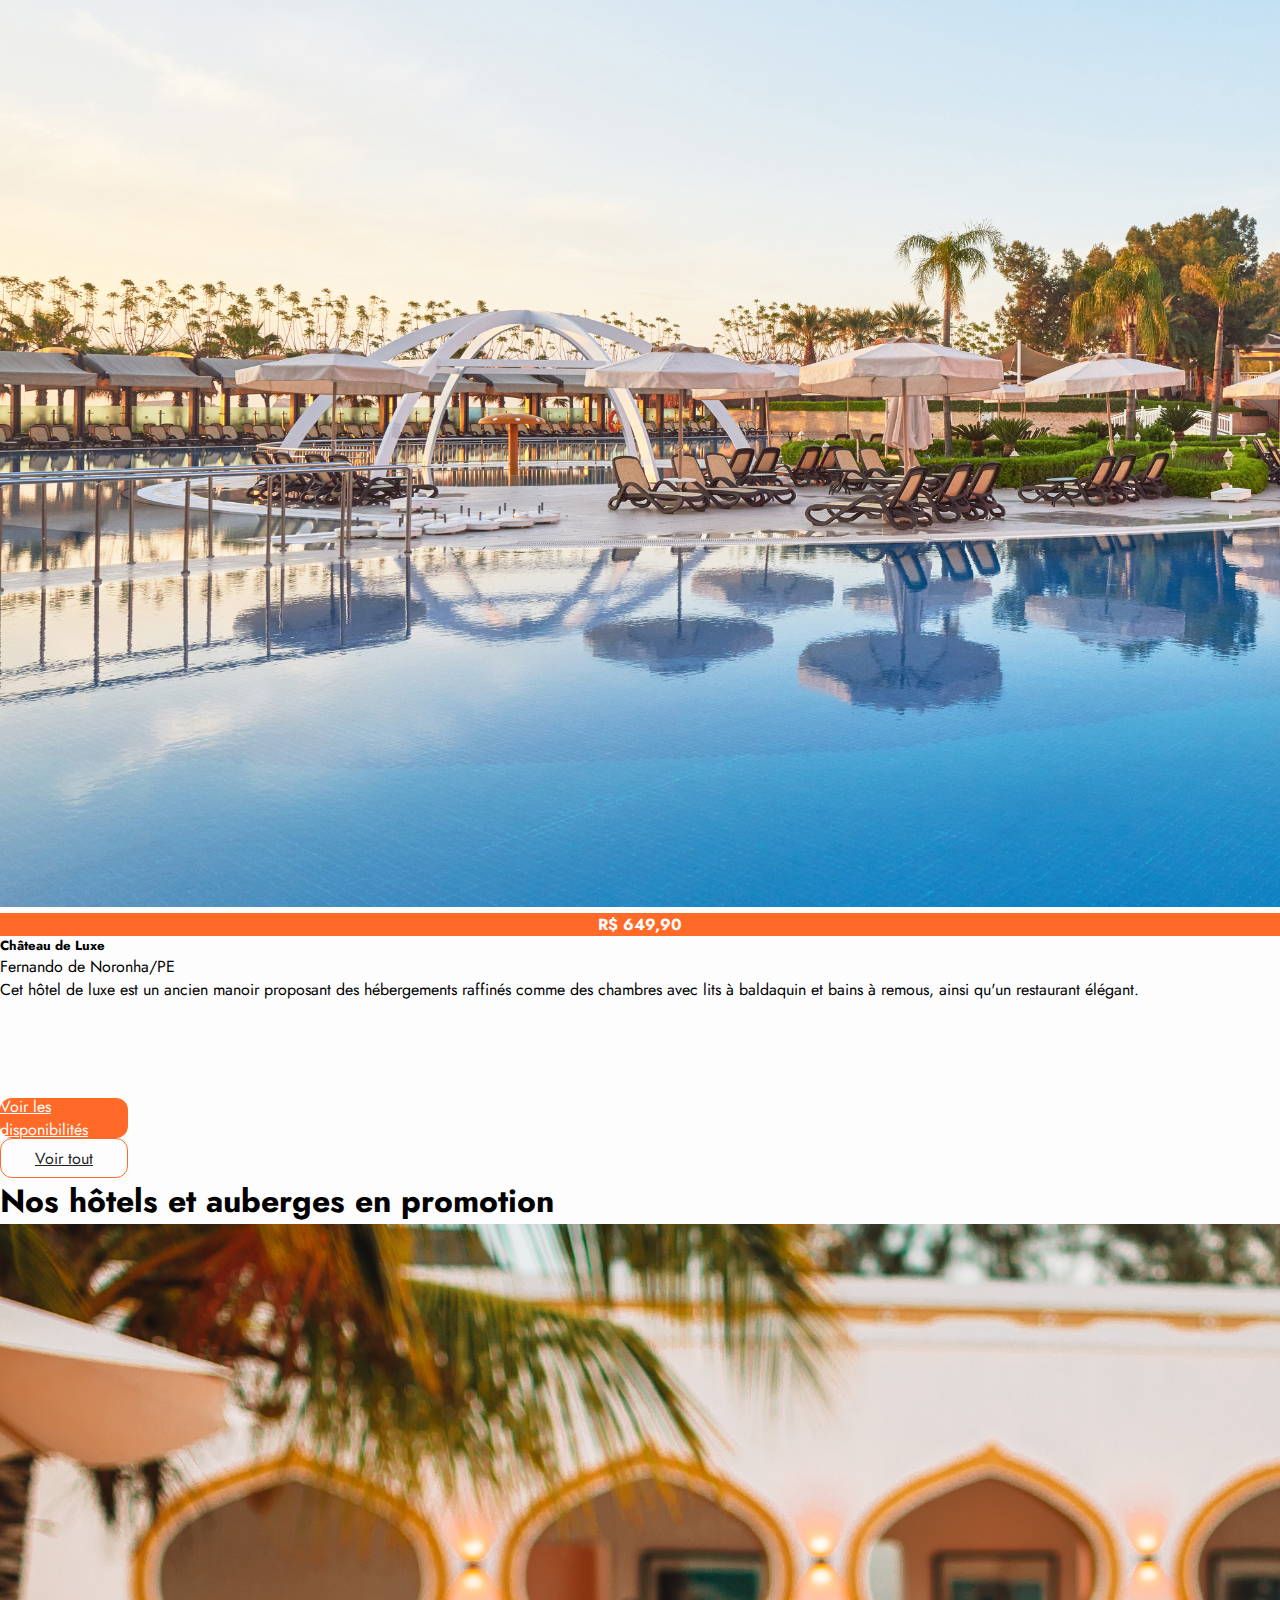
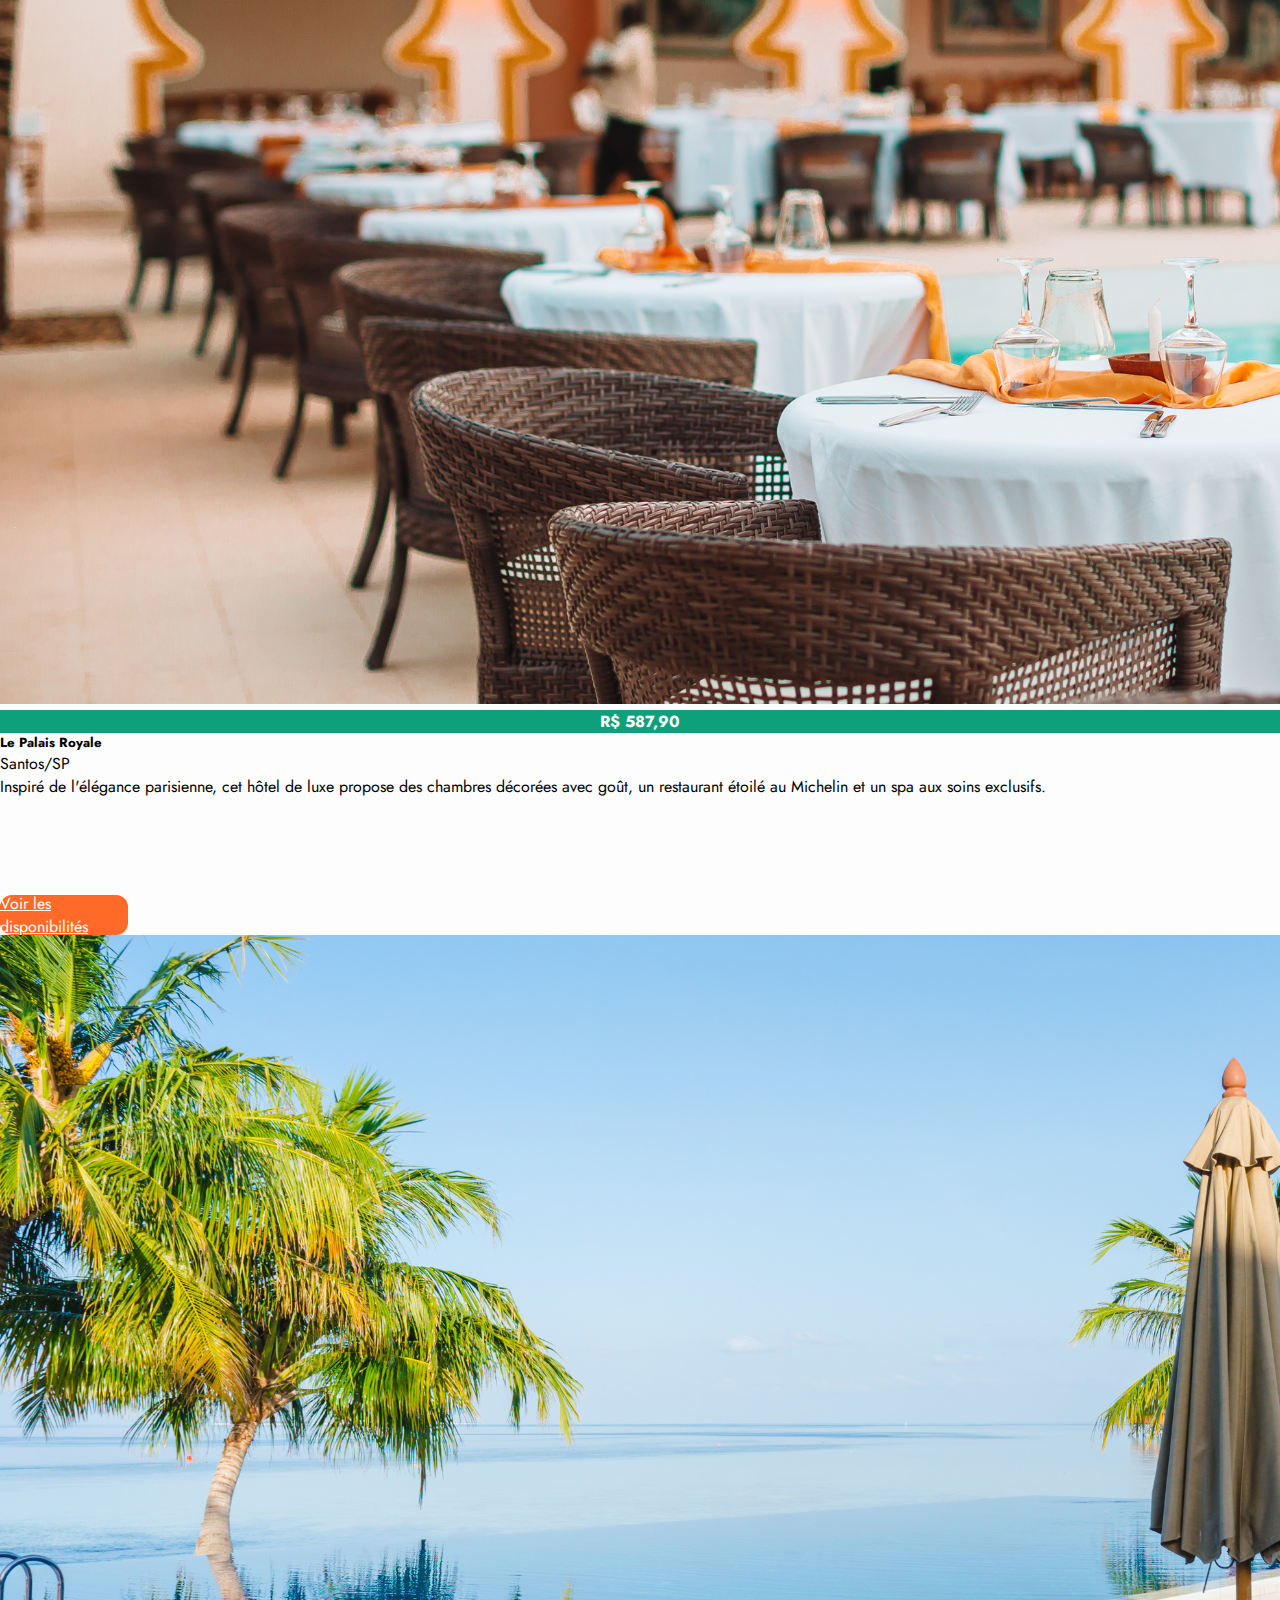
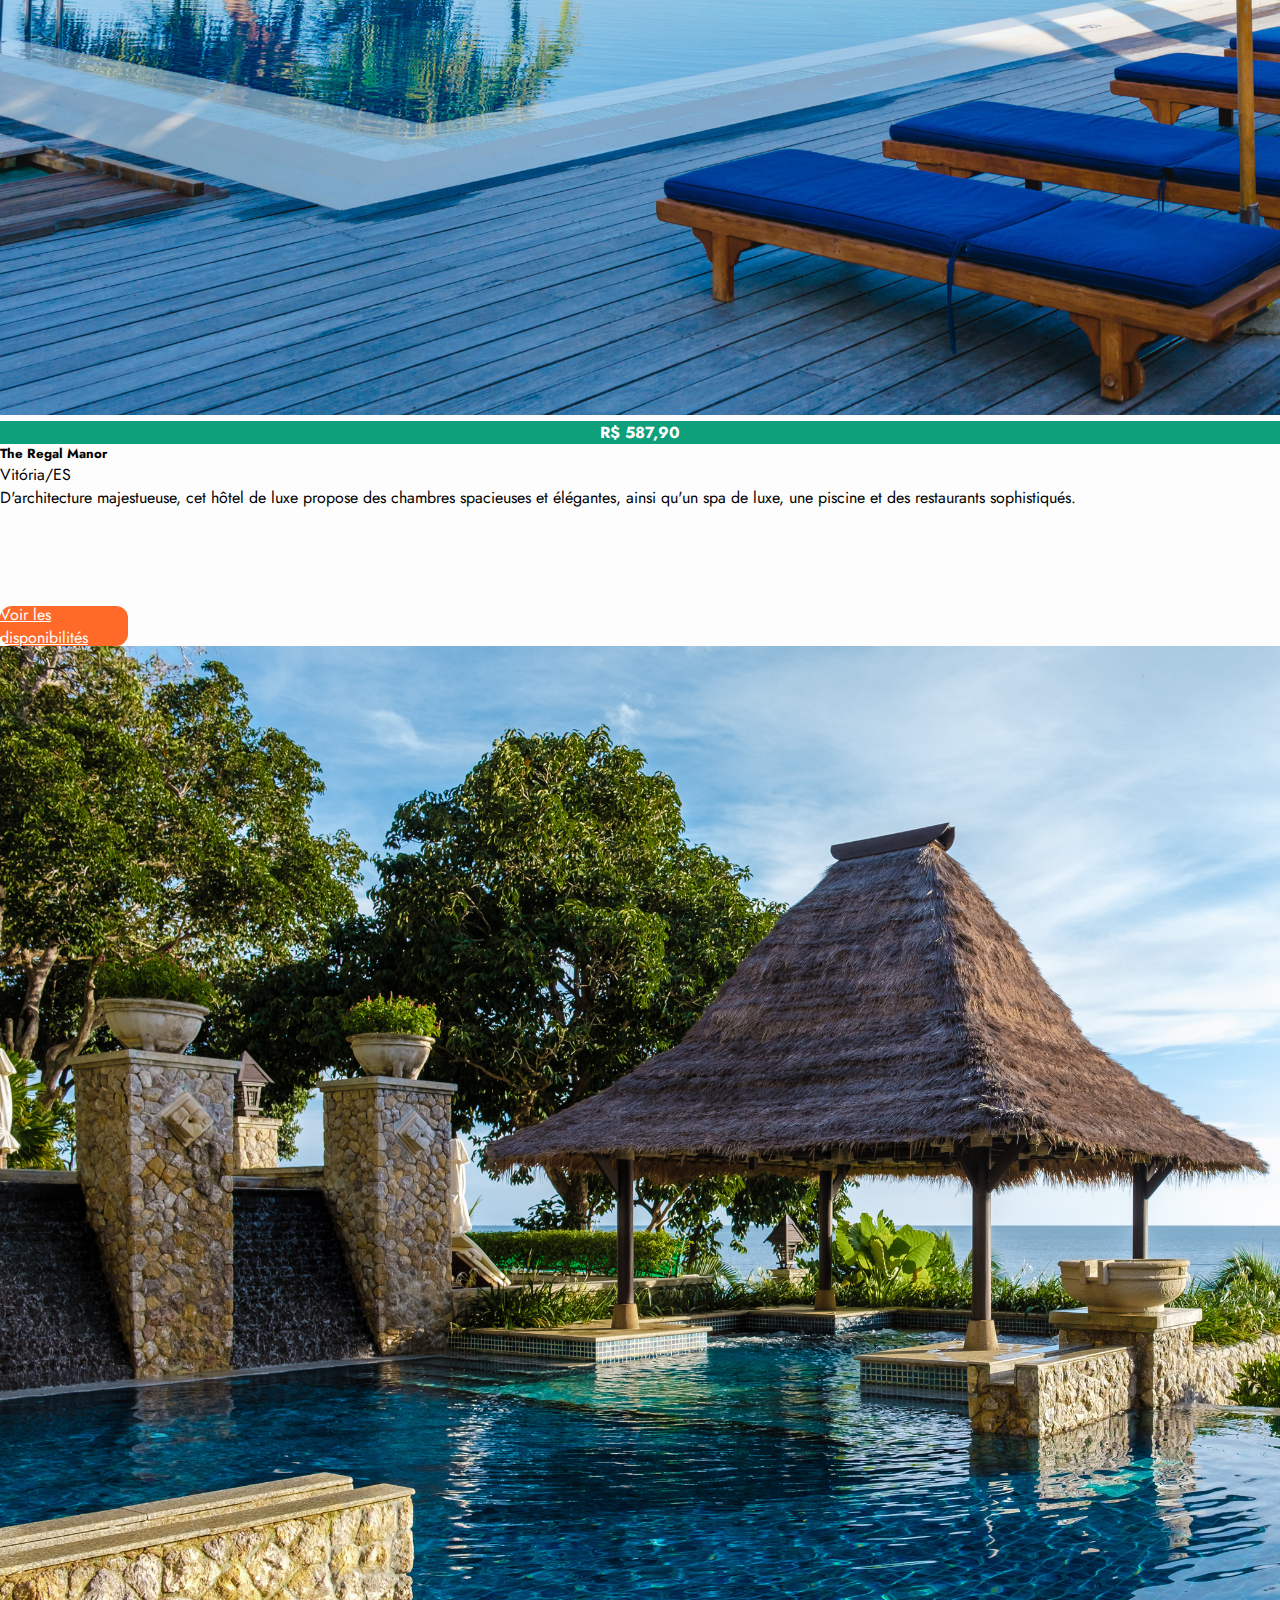
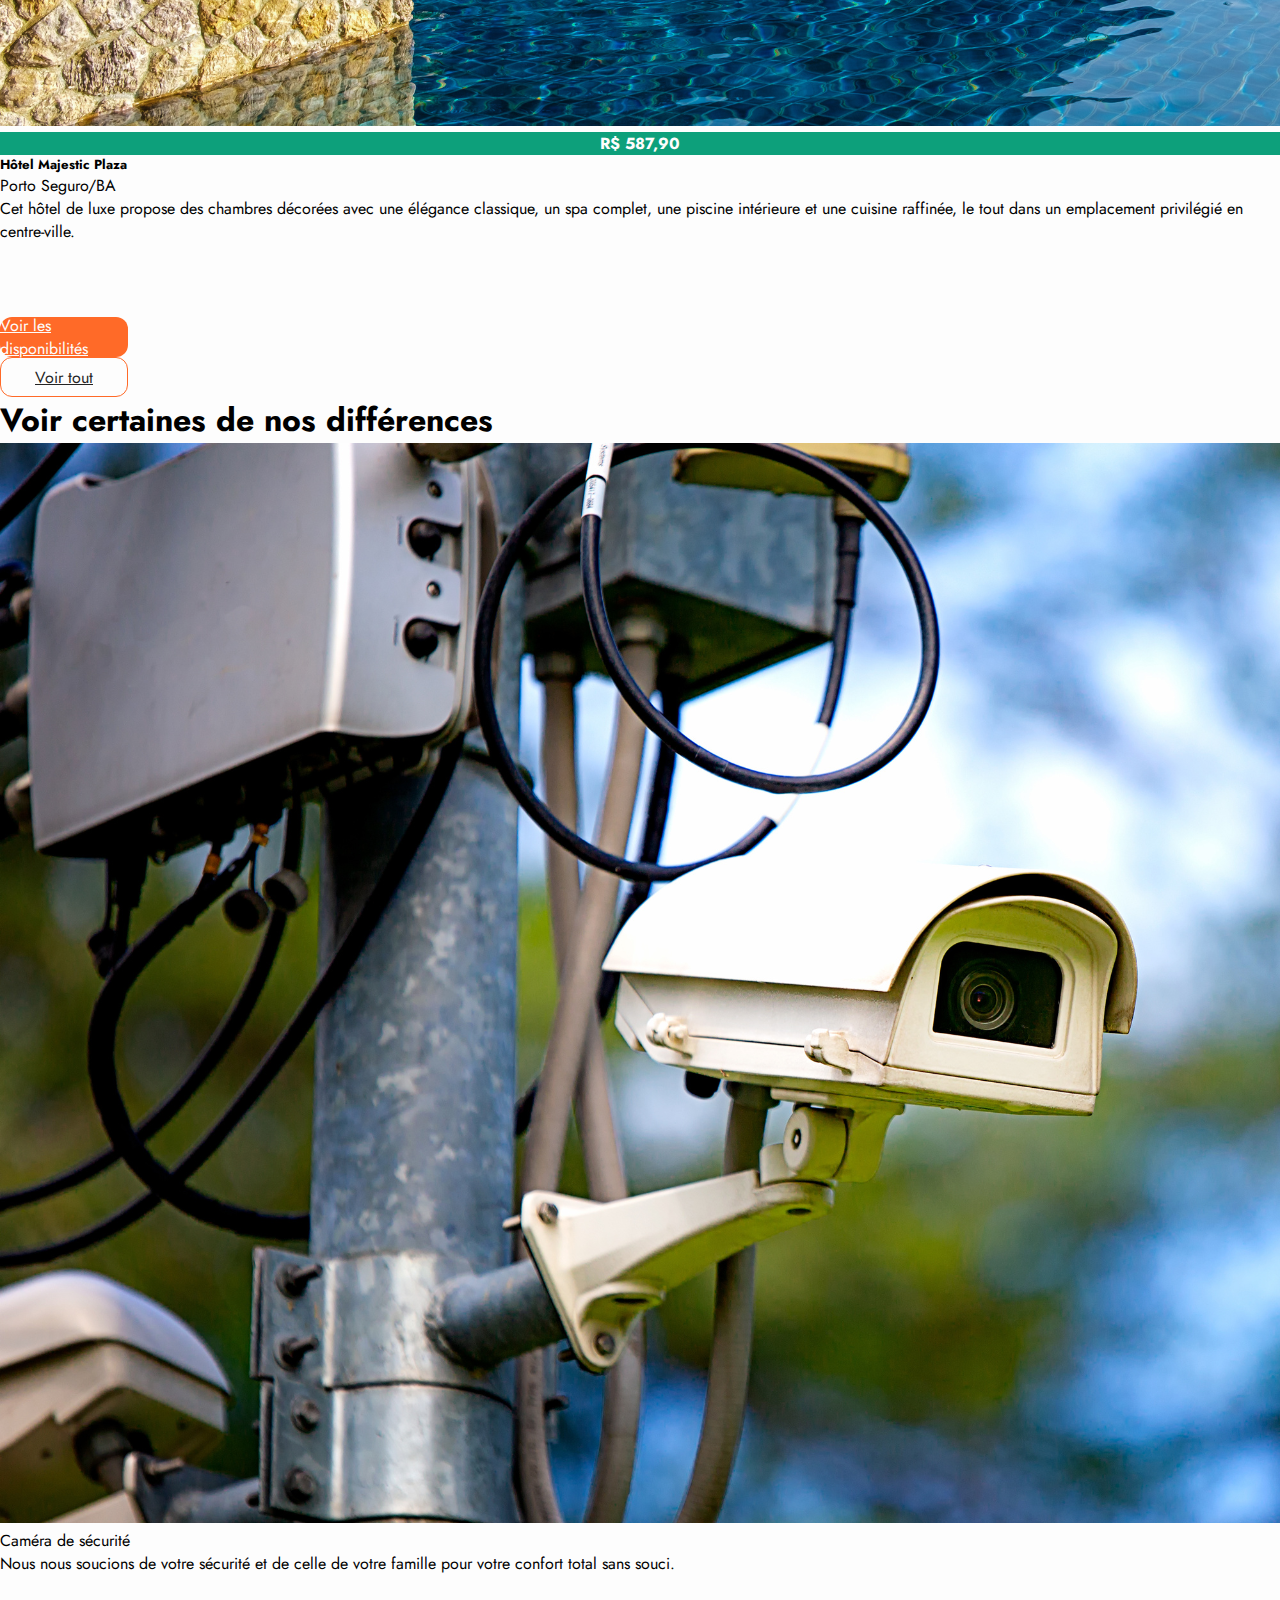
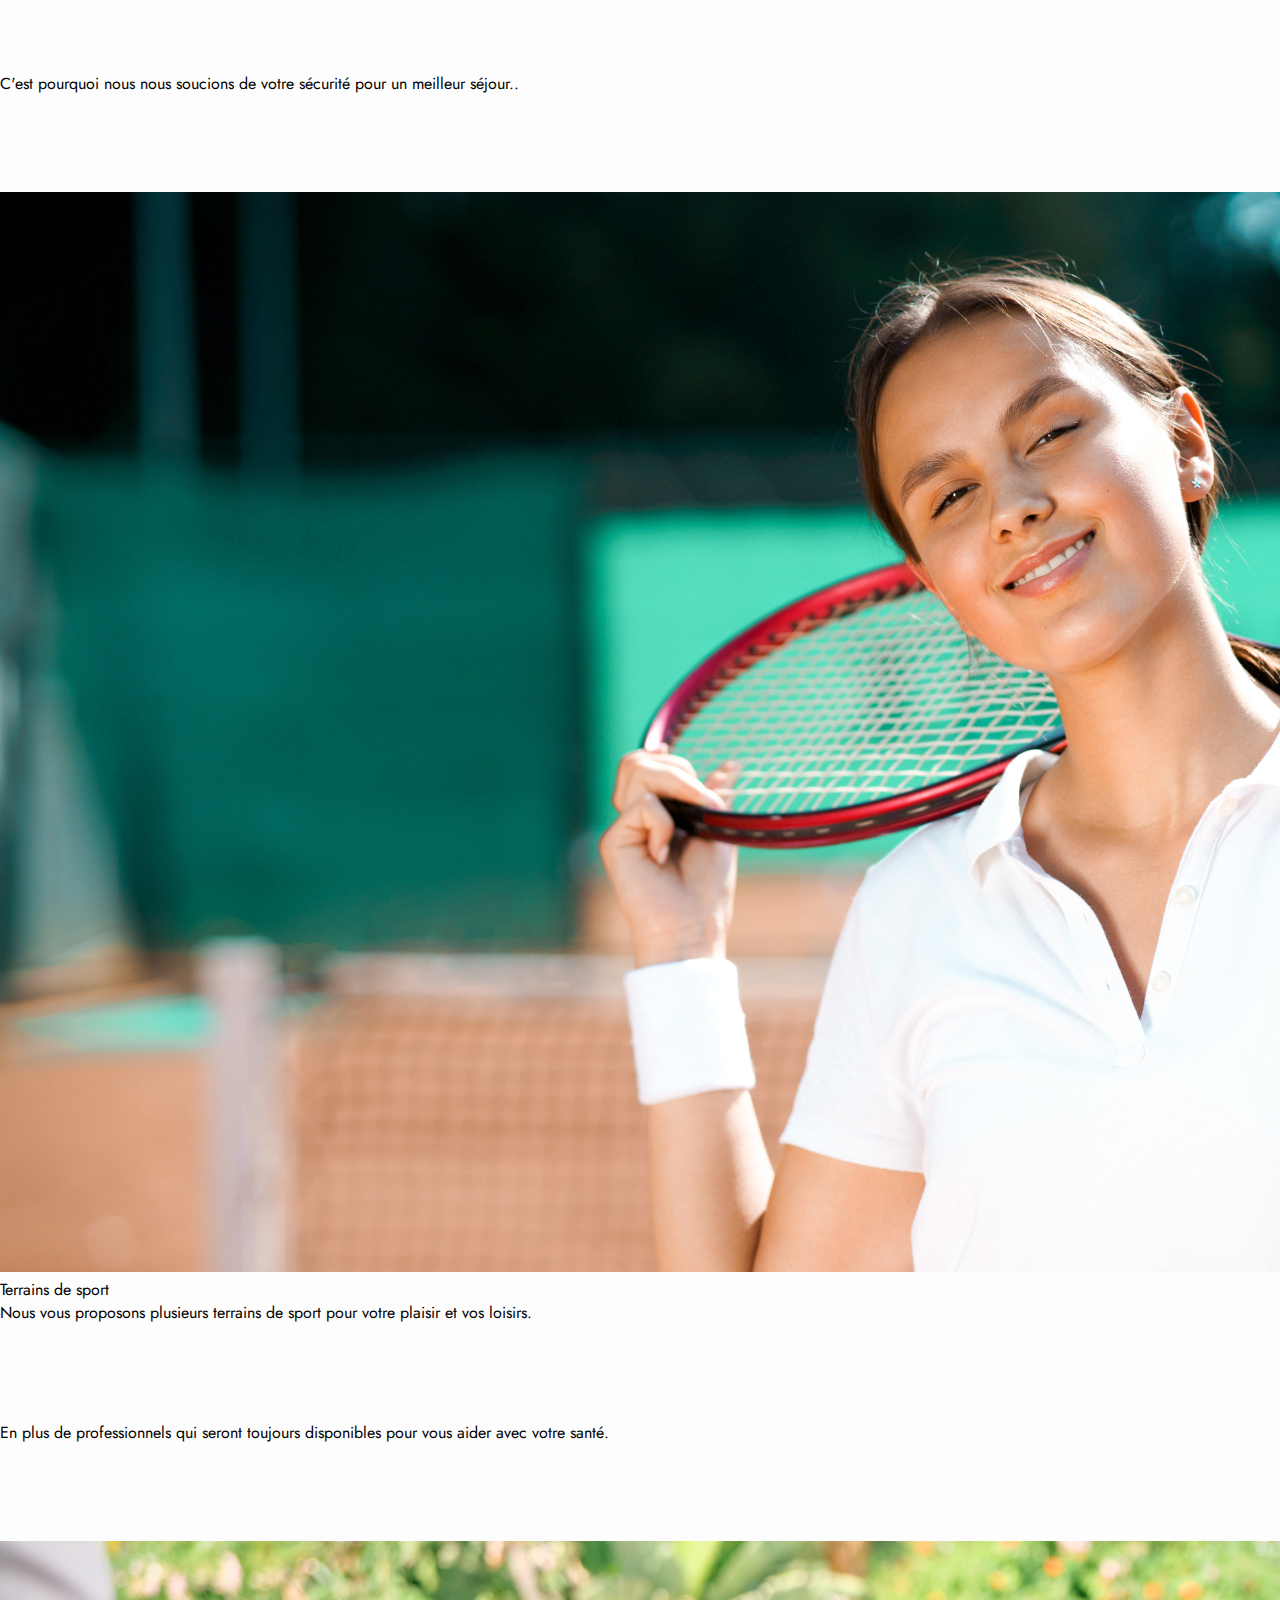
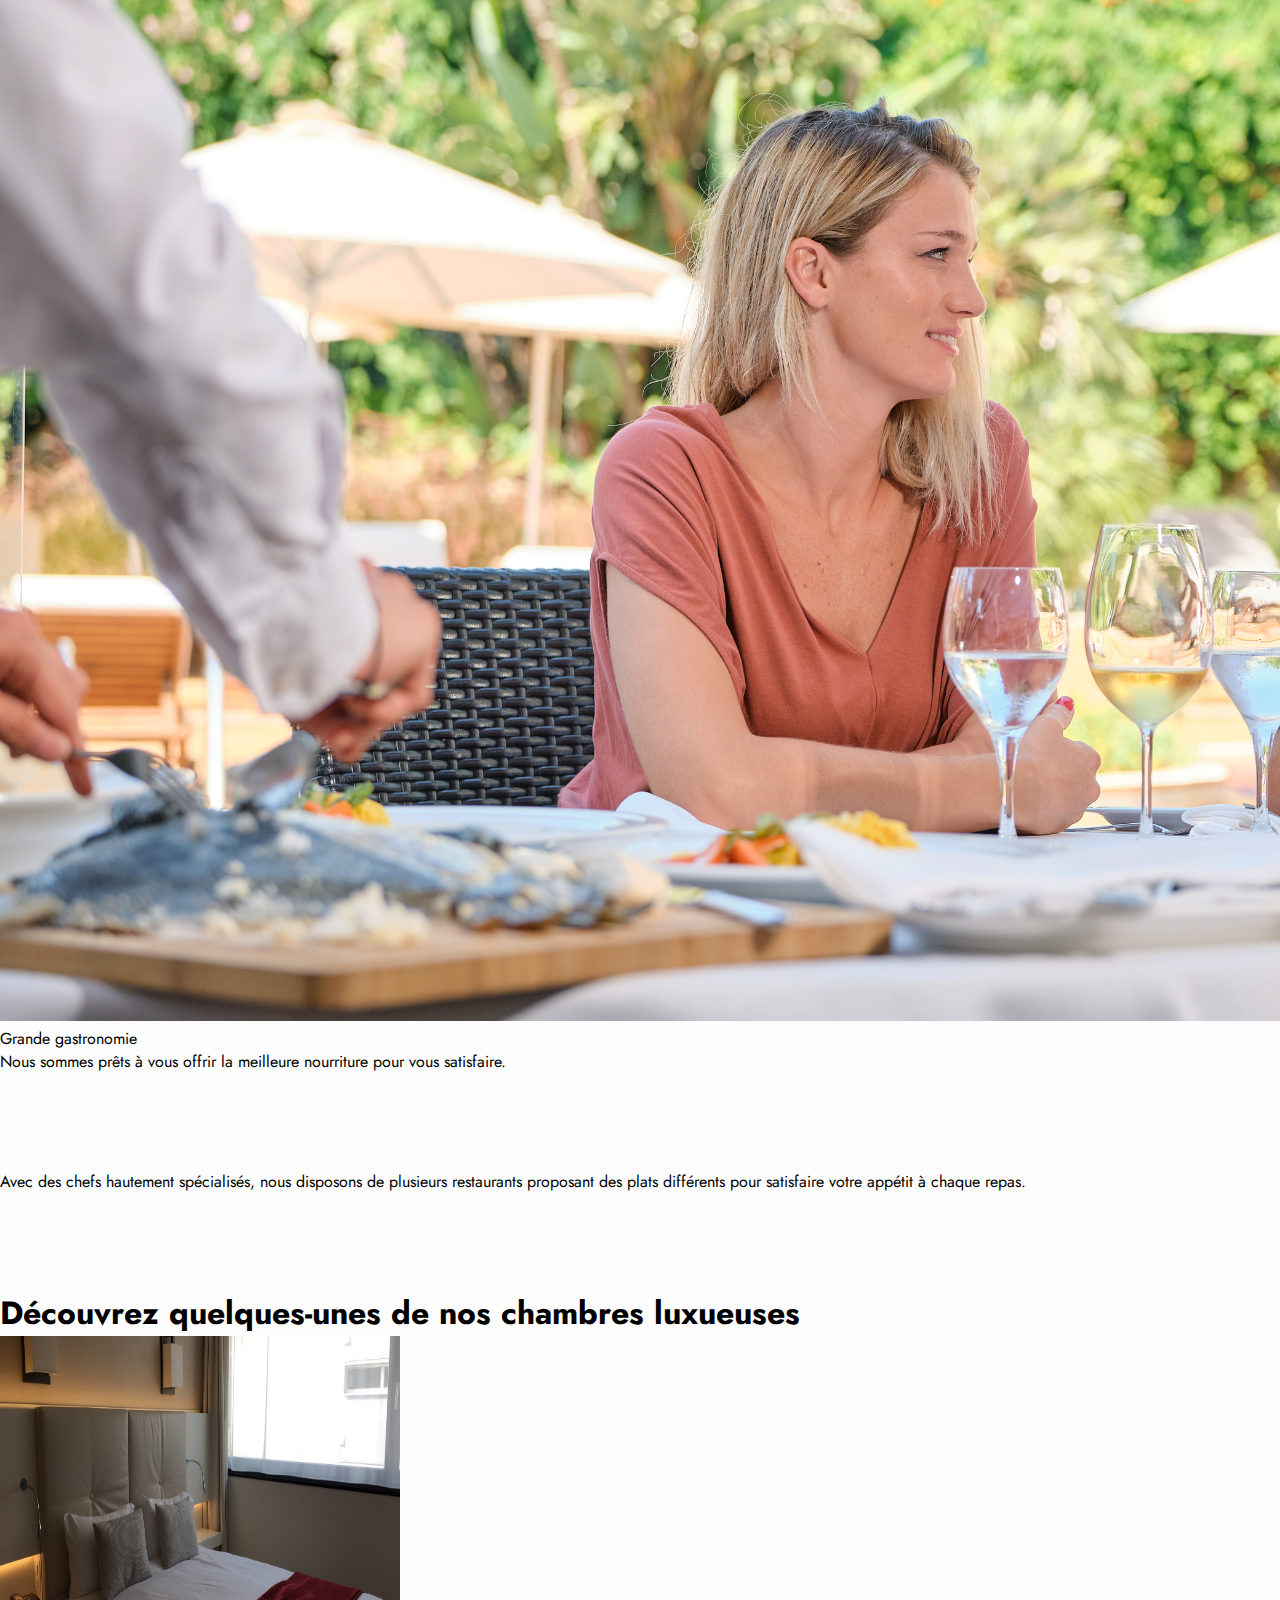
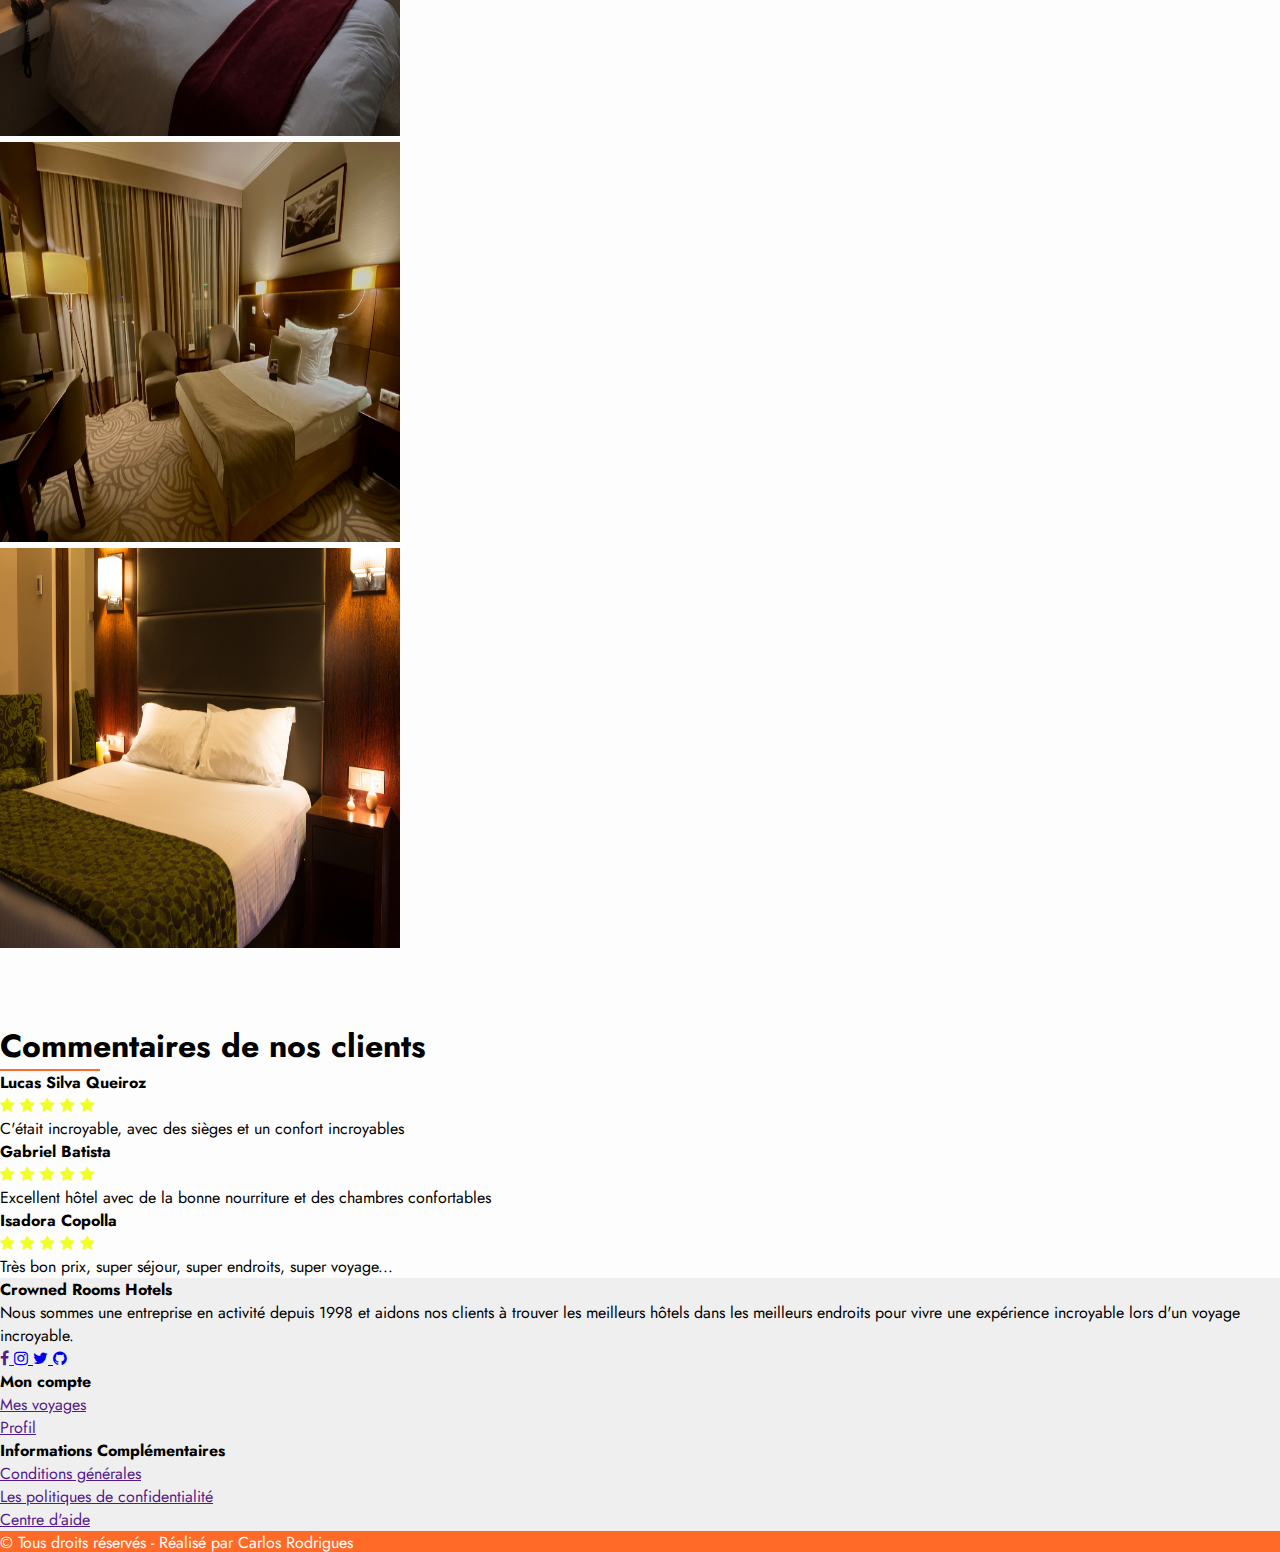
==== commit 2feca248: "commit change" ====
--- a/index.html
+++ b/index.html
@@ -421,7 +421,7 @@
                         <a href="https://twitter.com/home" title="Twitter" class="text-decoration-none text-muted me-1 me-md-1 me-lg-2">
                             <i class="fa fa-twitter" aria-hidden="true"></i>
                         </a>
-                        <a href="" title="Github" class="text-decoration-none text-muted me-1 me-md-1 me-lg-2">
+                        <a href="github.com/Adromane" title="Github" class="text-decoration-none text-muted me-1 me-md-1 me-lg-2">
                             <i class="fa fa-github" aria-hidden="true"></i>
                         </a>
                     </p>
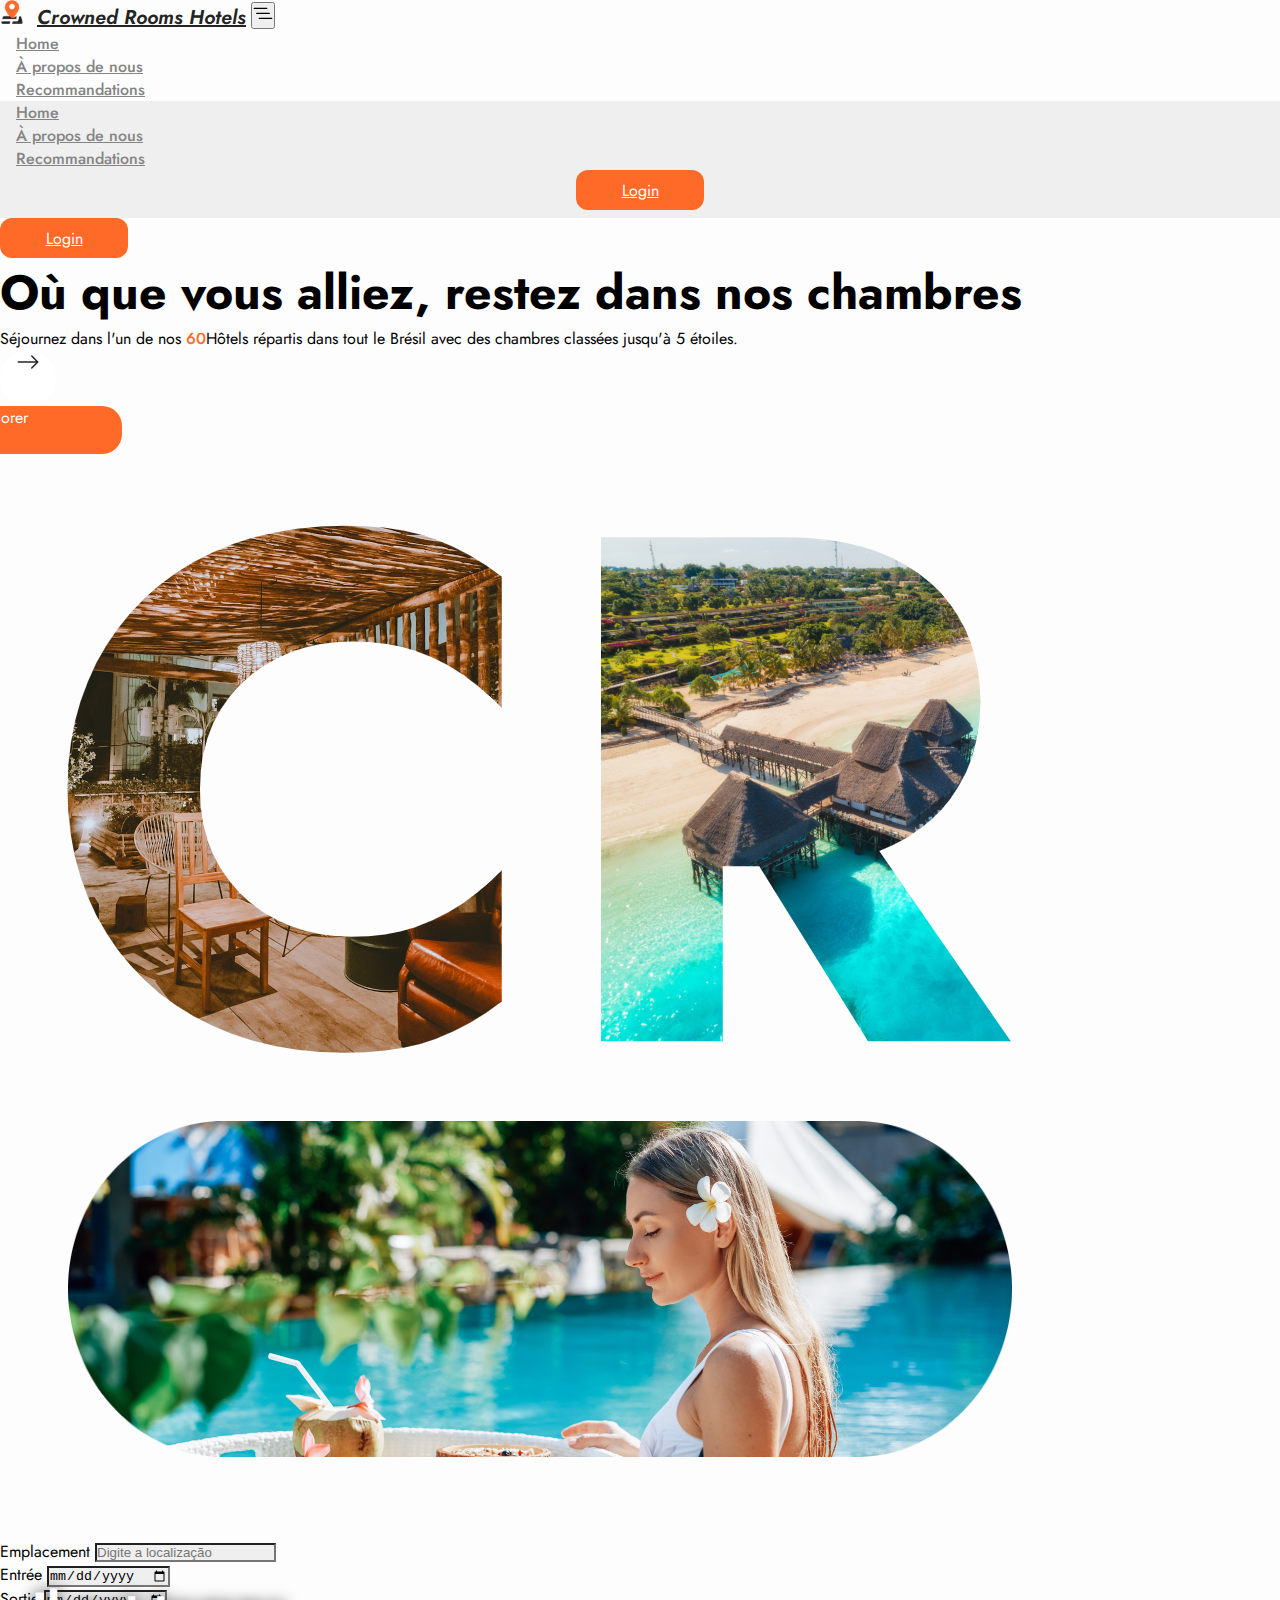
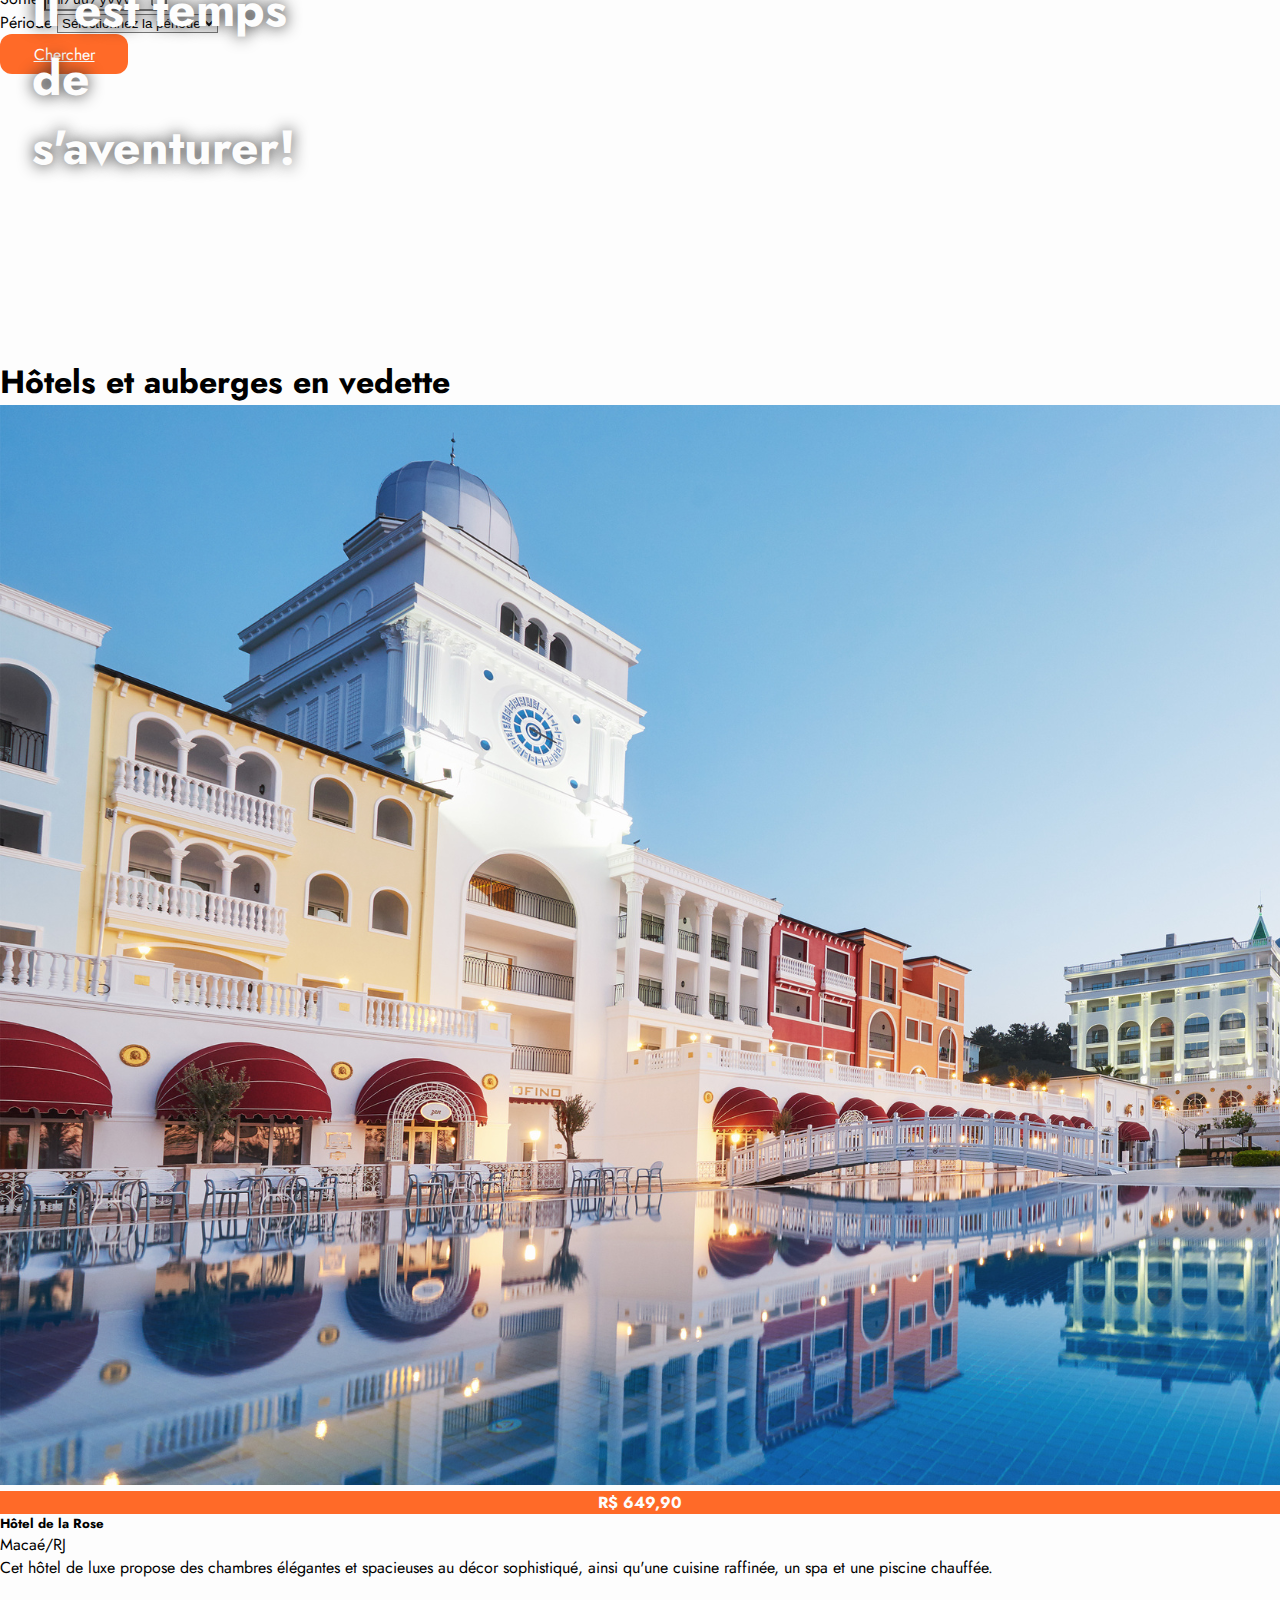
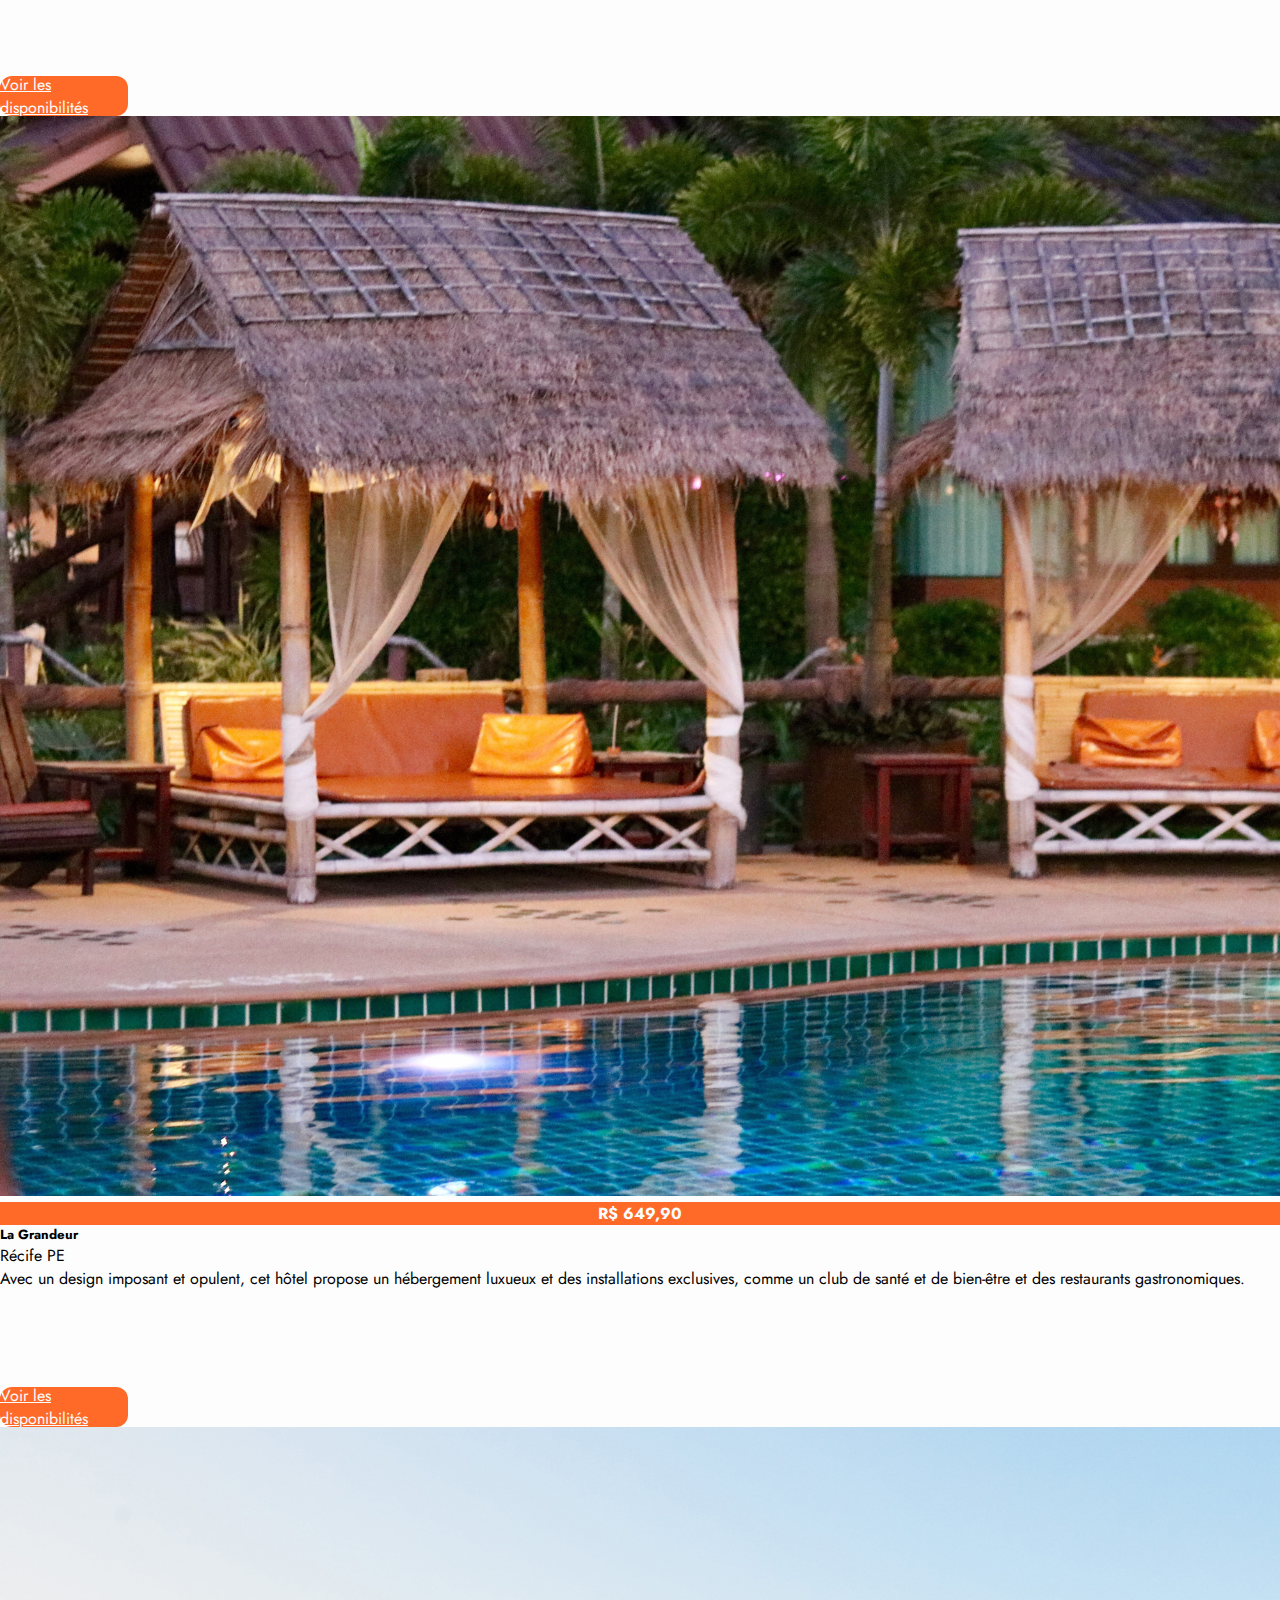
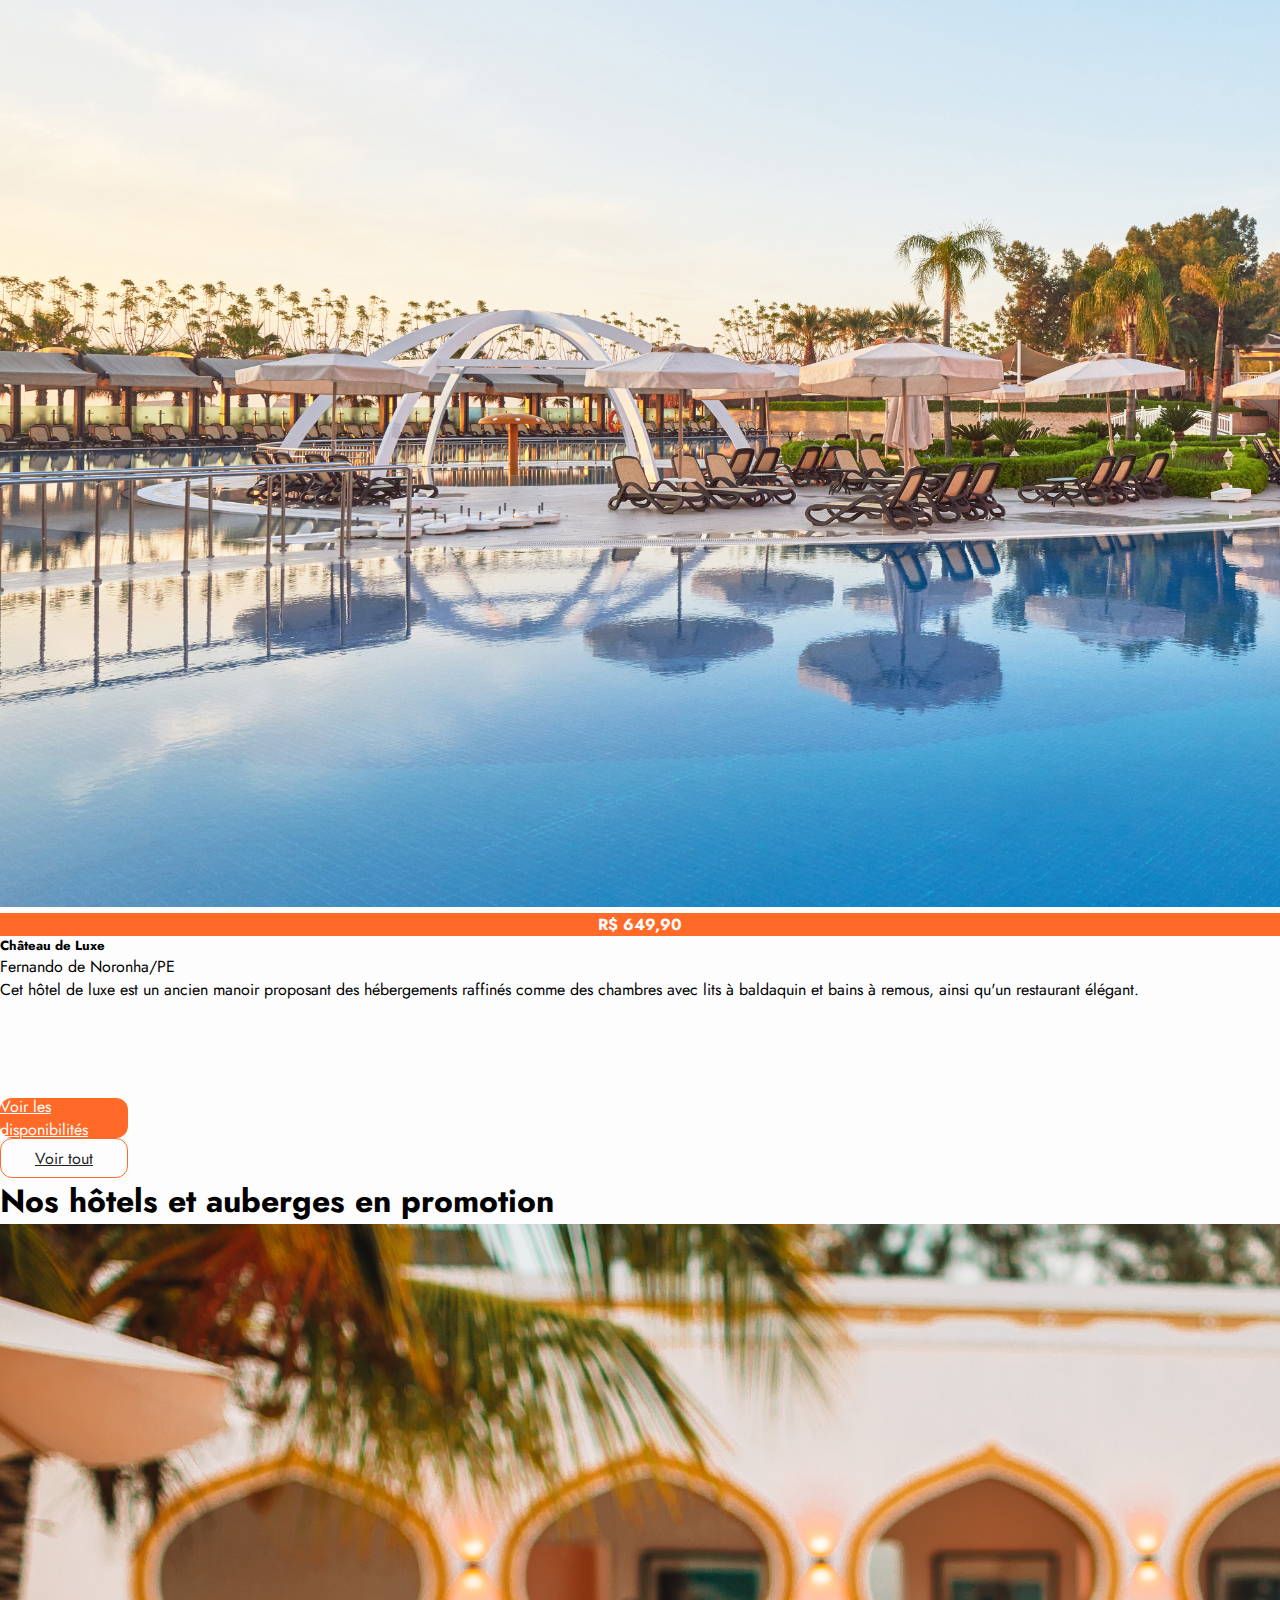
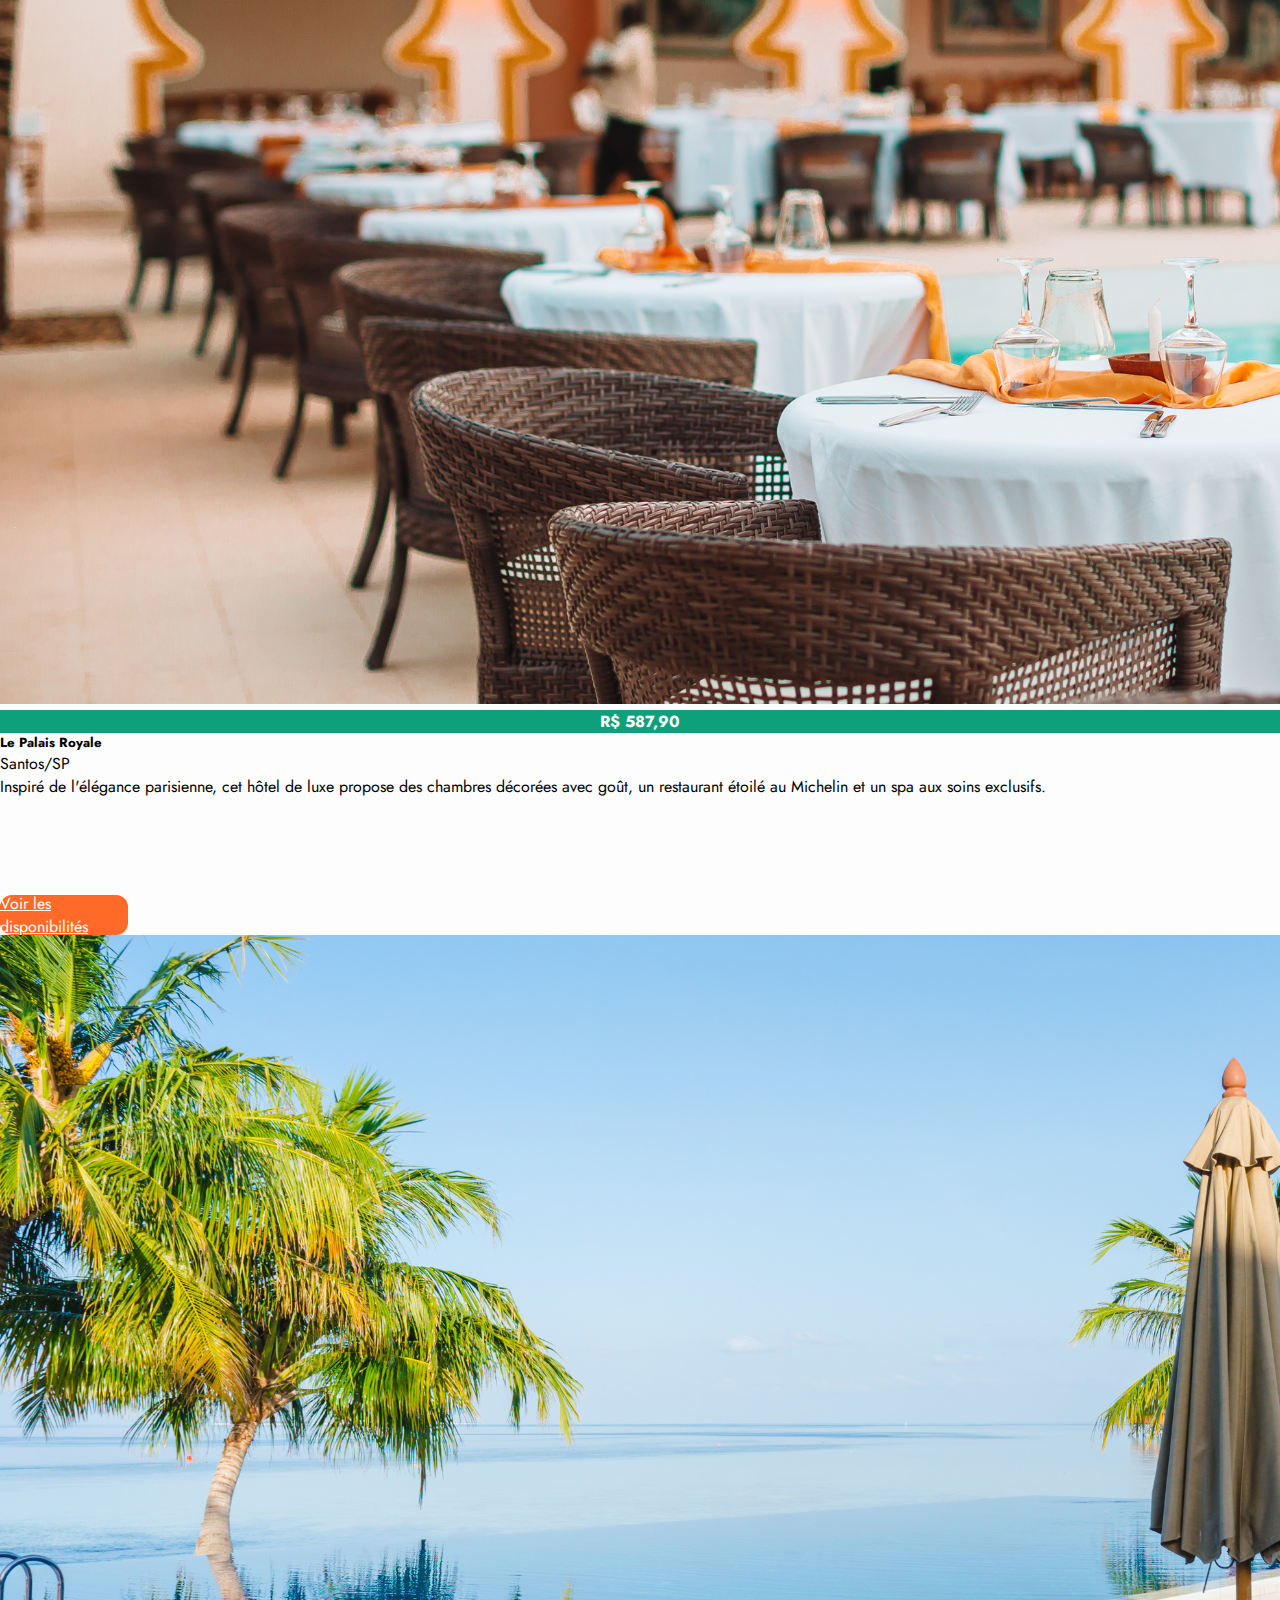
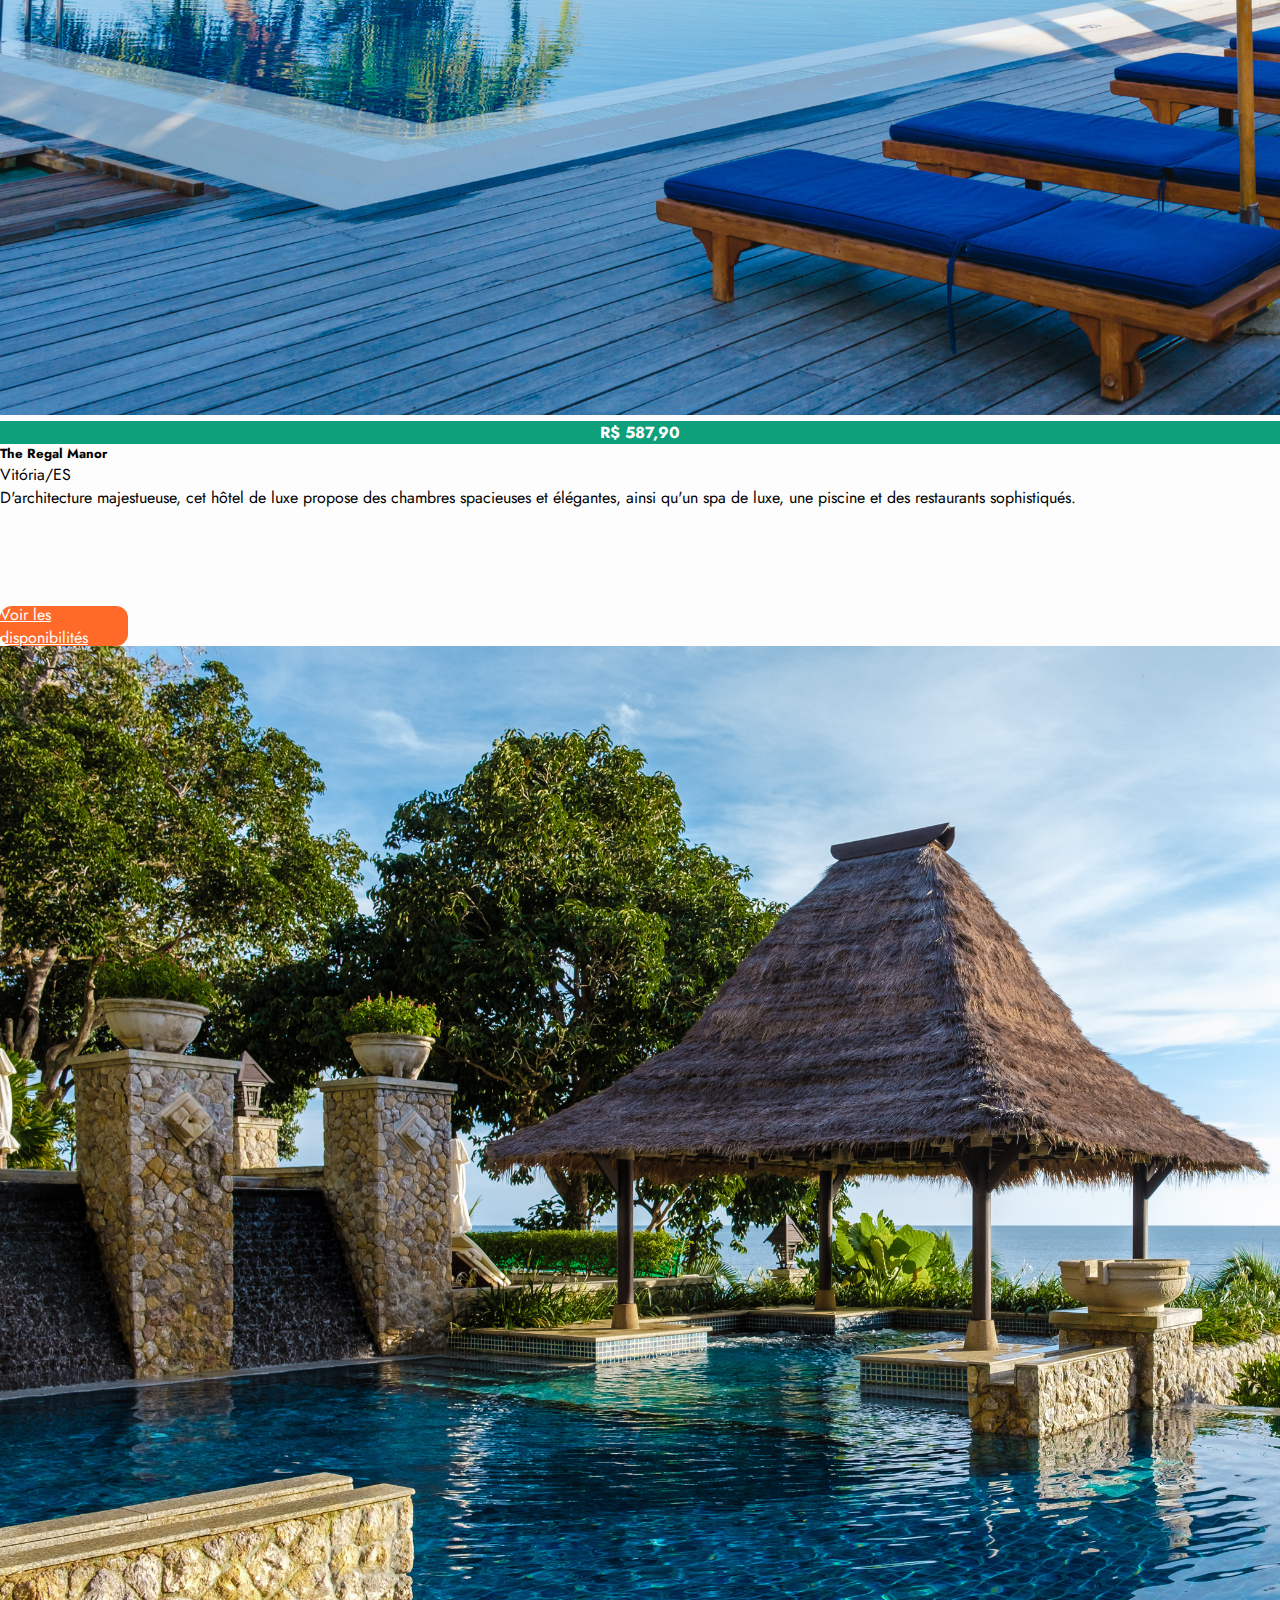
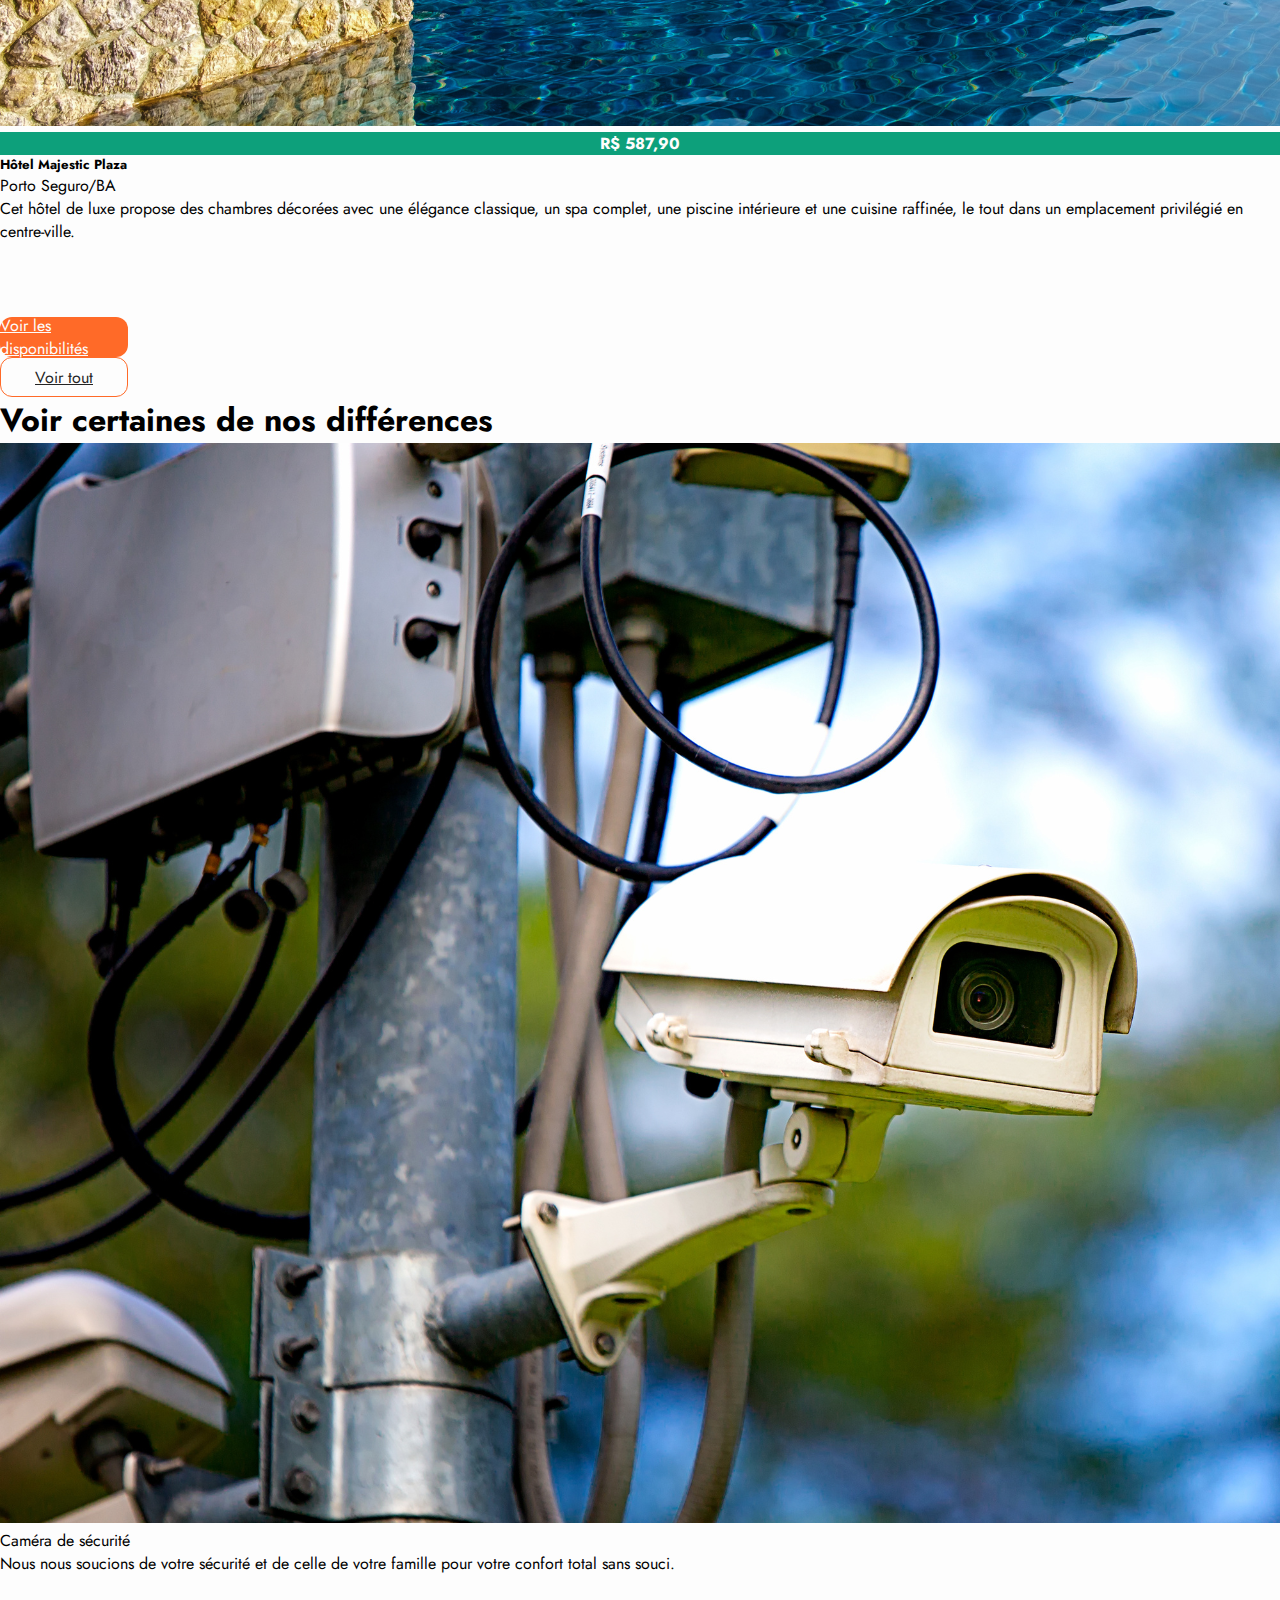
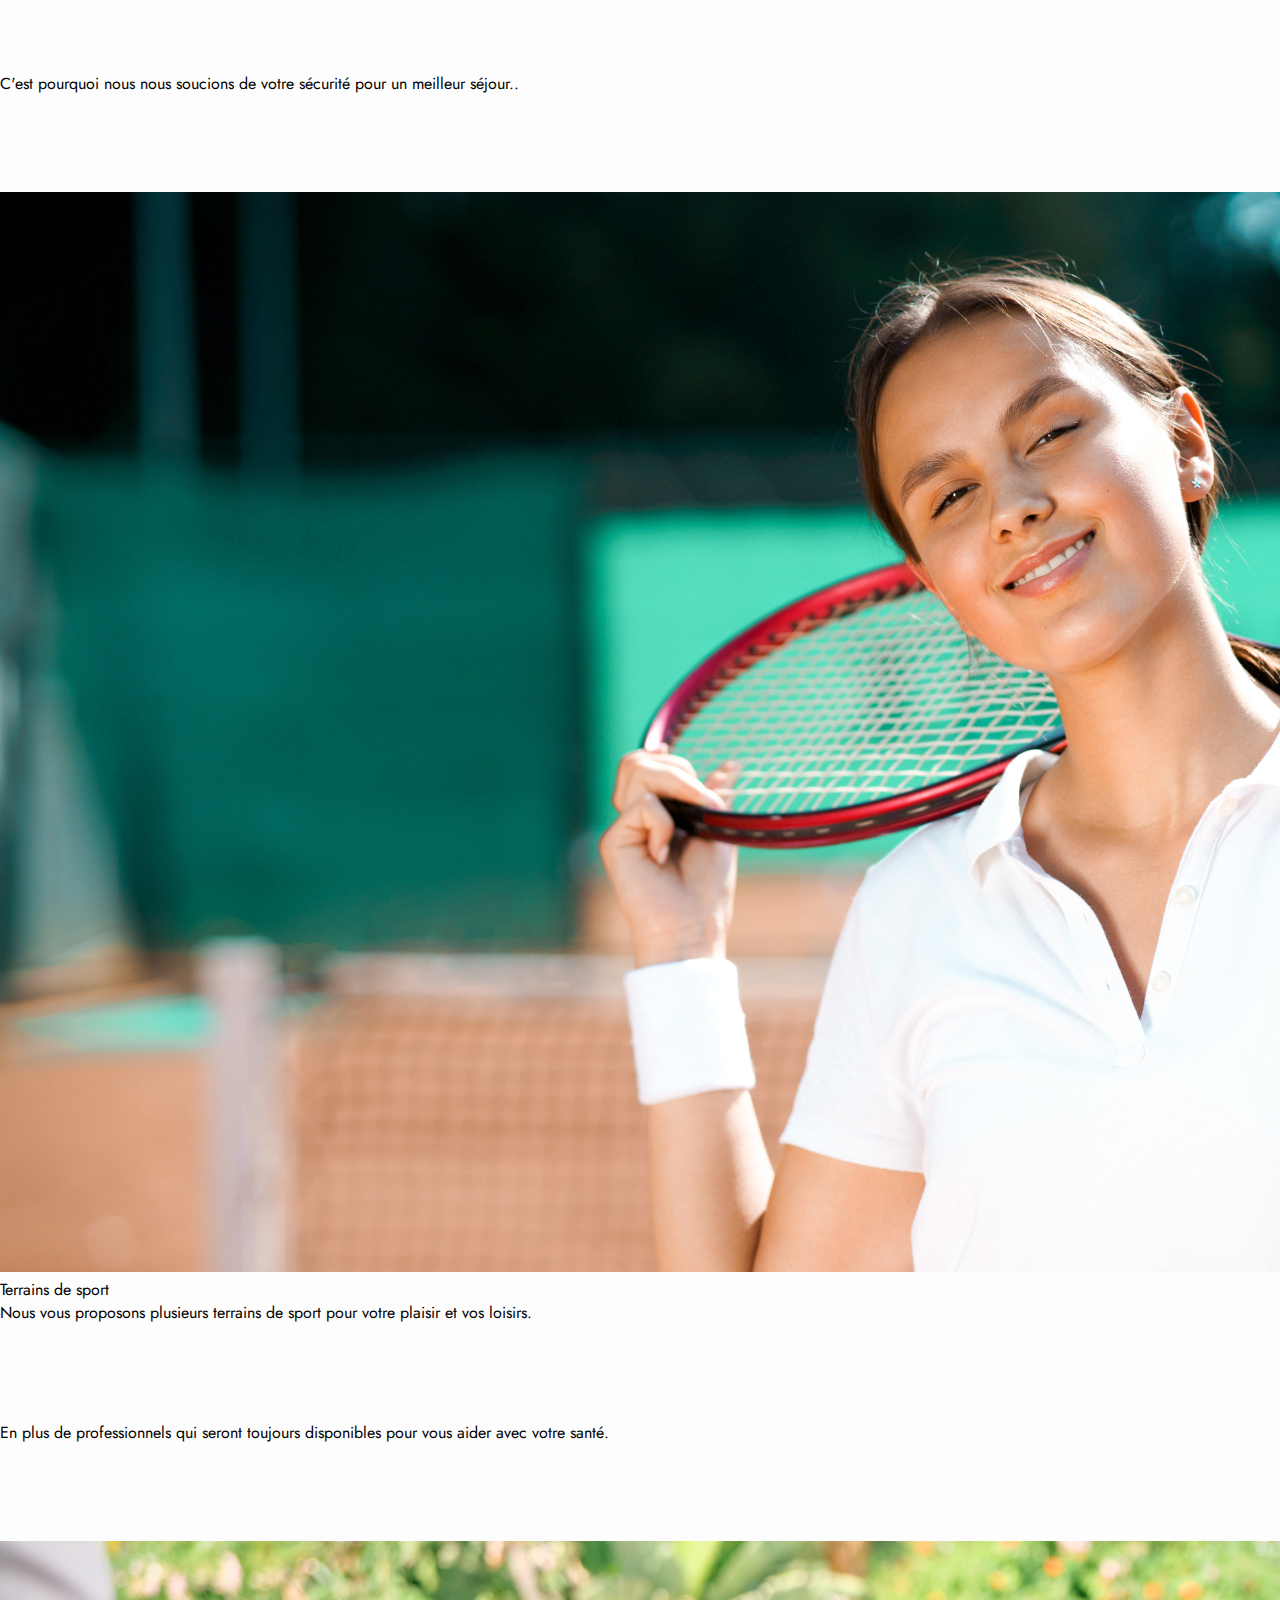
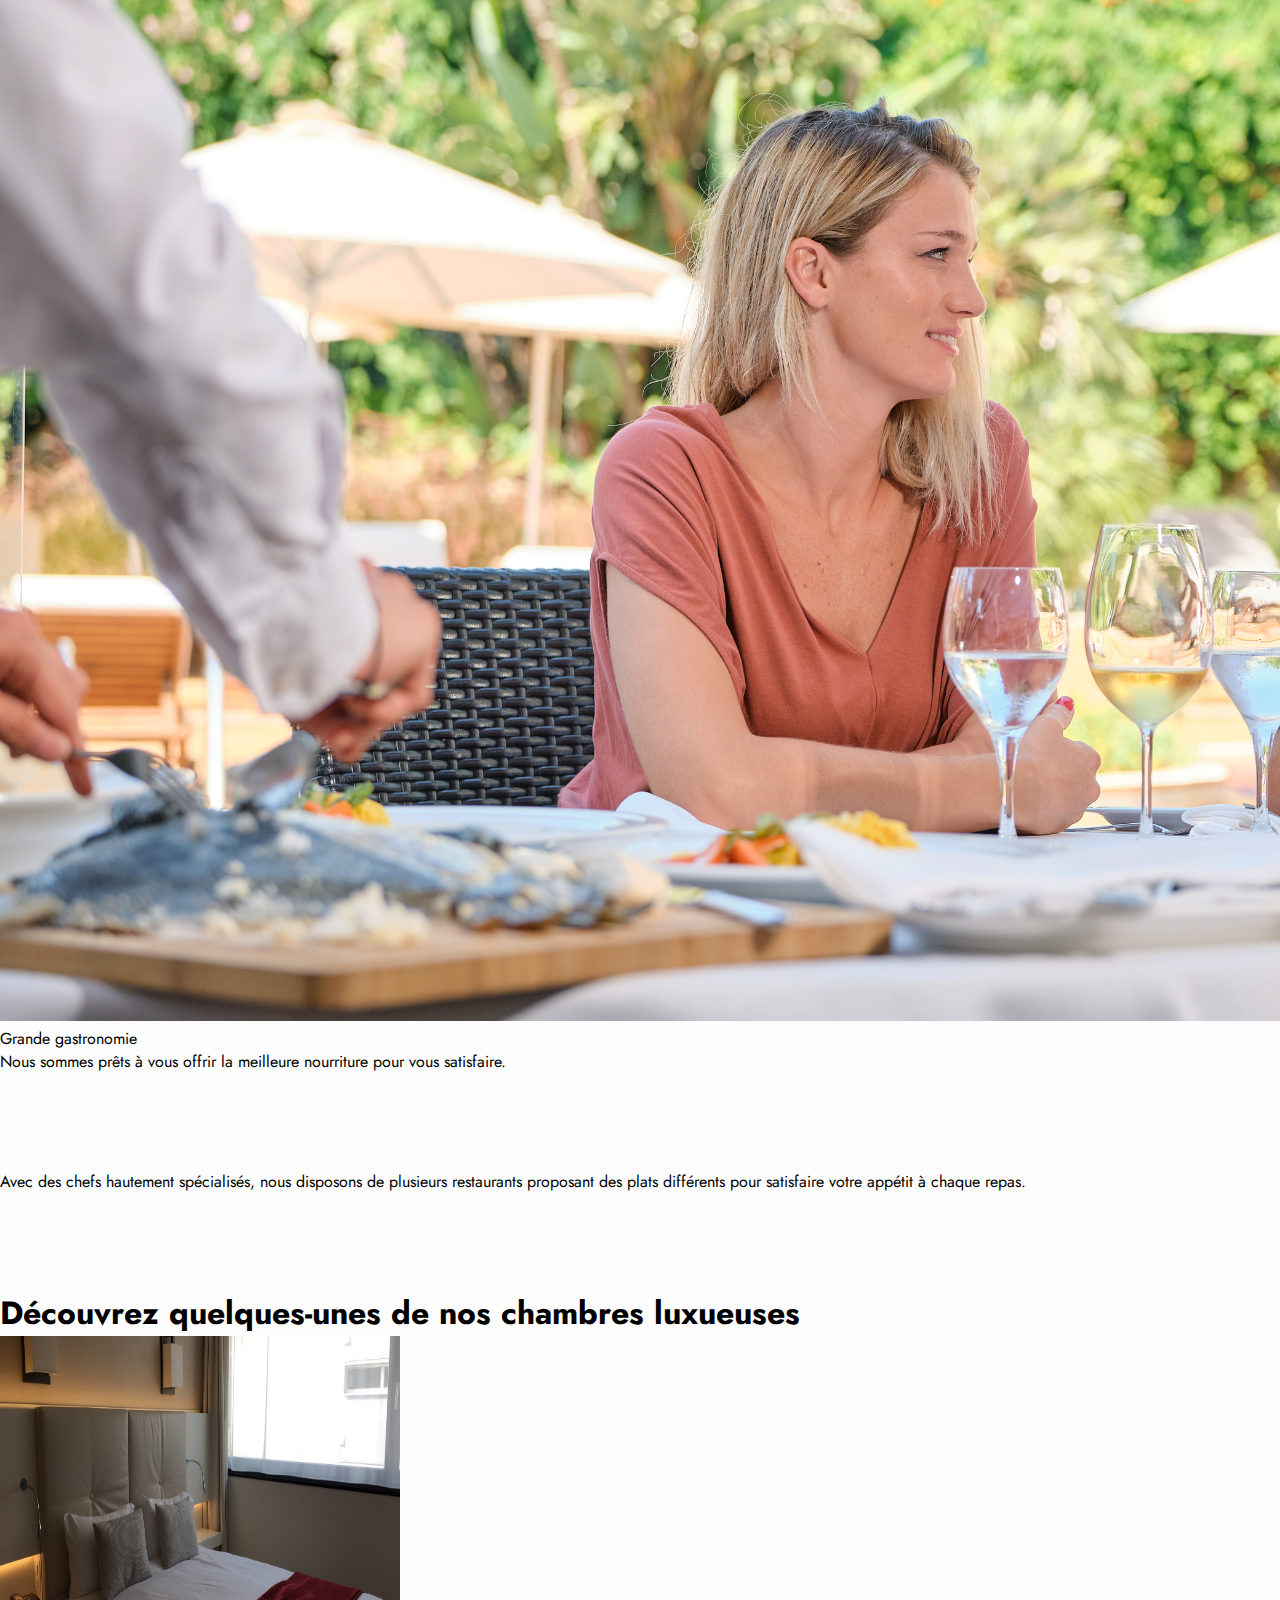
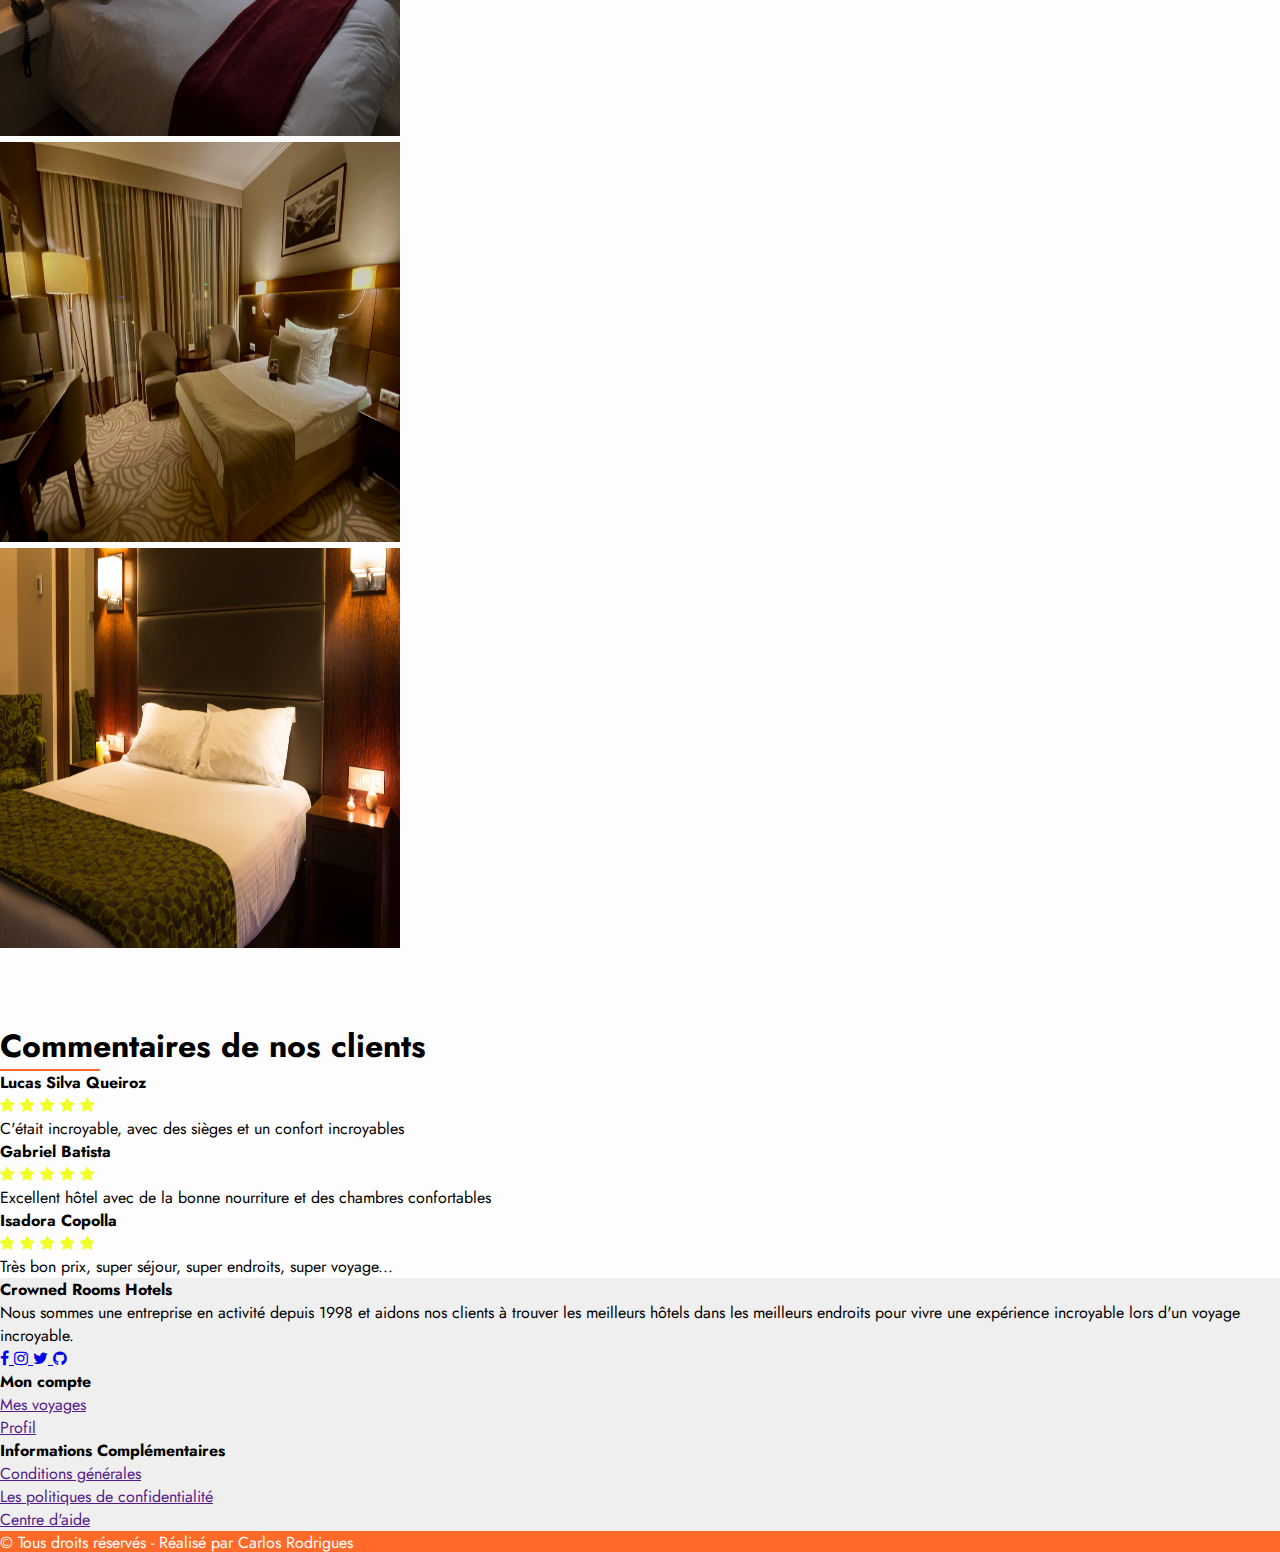
==== commit 8f75615f: "New commit" ====
--- a/index.html
+++ b/index.html
@@ -412,7 +412,7 @@
                     <h4 class="fs-4 fw-bold text-uppercase mb-2 mb-md-4 mb-lg-4">Crowned Rooms Hotels</h4>
                     <p class="text-muted">Nous sommes une entreprise en activité depuis 1998 et aidons nos clients à trouver les meilleurs hôtels dans les meilleurs endroits pour vivre une expérience incroyable lors d'un voyage incroyable.</p>
                     <p>
-                        <a href="" title="Facebook" class="text-decoration-none text-muted me-1 me-md-1 me-lg-2">
+                        <a href="https://www.facebook.com/c" title="Facebook" class="text-decoration-none text-muted me-1 me-md-1 me-lg-2">
                             <i class="fa fa-facebook" aria-hidden="true"></i>
                         </a>
                         <a href="https://www.instagram.com/?next=%2F" title="Instagram" class="text-decoration-none text-muted me-1 me-md-1 me-lg-2">
@@ -421,7 +421,7 @@
                         <a href="https://twitter.com/home" title="Twitter" class="text-decoration-none text-muted me-1 me-md-1 me-lg-2">
                             <i class="fa fa-twitter" aria-hidden="true"></i>
                         </a>
-                        <a href="github.com/Adromane" title="Github" class="text-decoration-none text-muted me-1 me-md-1 me-lg-2">
+                        <a href="https://github.com/Adromane" title="Github" class="text-decoration-none text-muted me-1 me-md-1 me-lg-2">
                             <i class="fa fa-github" aria-hidden="true"></i>
                         </a>
                     </p>
